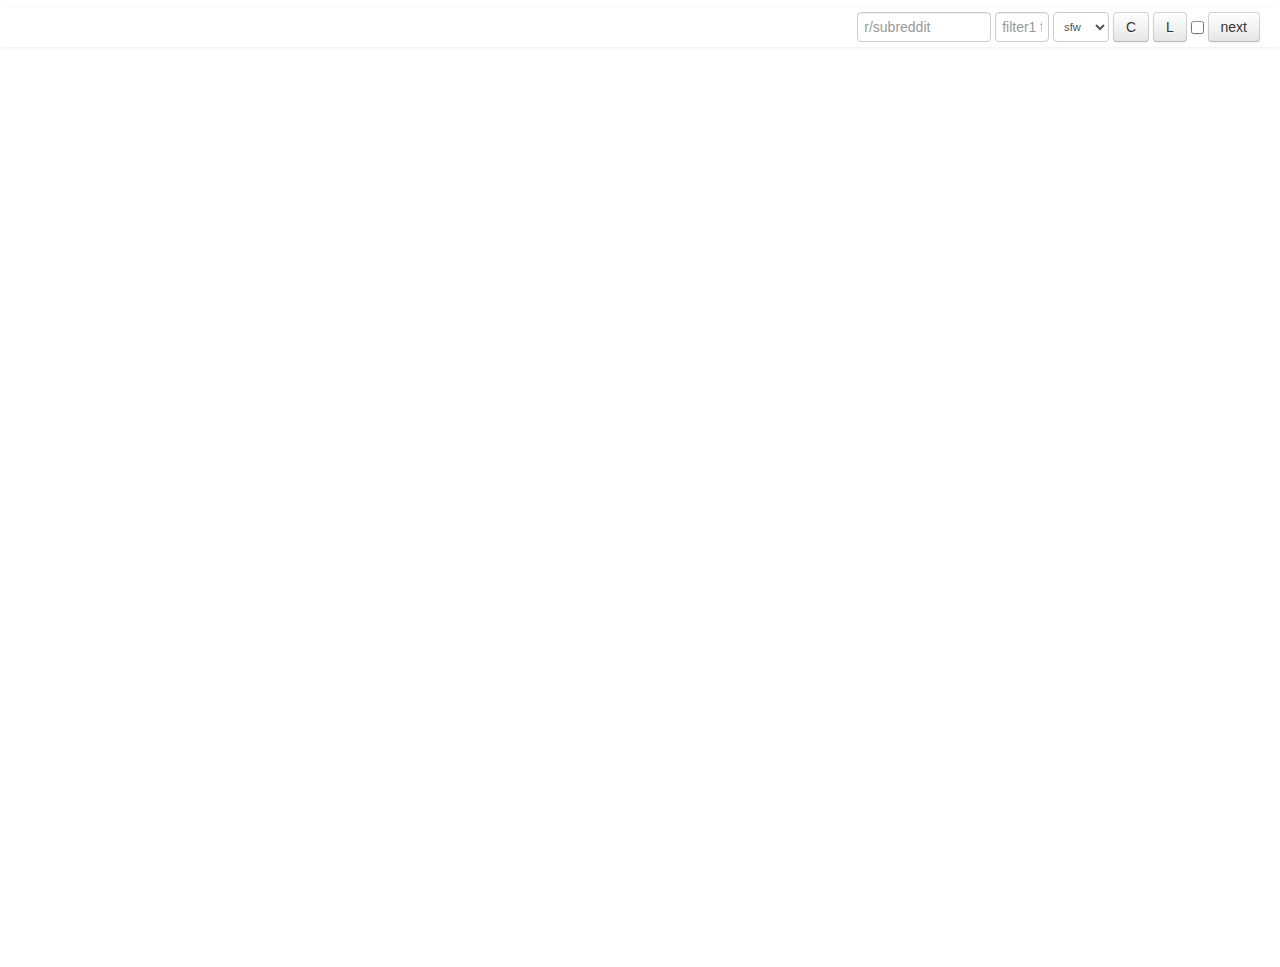
==== index.html @ 8e9fd59b "INIT" ====
<!doctype html>
<!--[if lt IE 7]>      <html class="no-js lt-ie9 lt-ie8 lt-ie7"> <![endif]-->
<!--[if IE 7]>         <html class="no-js lt-ie9 lt-ie8"> <![endif]-->
<!--[if IE 8]>         <html class="no-js lt-ie9"> <![endif]-->
<!--[if gt IE 8]><!--> <html class="no-js"> <!--<![endif]-->
  <head>
    <meta charset="utf-8">
    <meta http-equiv="X-UA-Compatible" content="IE=edge,chrome=1">
    <title></title>
    <meta name="description" content="">
    <meta name="viewport" content="width=device-width">
    <!-- Place favicon.ico and apple-touch-icon.png in the root directory -->
	
<!-- build:css styles/main.css -->
    <link rel="stylesheet" href="styles/main.css">
    <!-- endbuild -->
	 </head>
	 <body ng-app="redditApp" ng-csp="" onkeyup="if (event.keyCode==39)document.getElementById('next-button').click()" >
    <!--[if lt IE 7]>
      <p class="chromeframe">You are using an outdated browser. <a href="http://browsehappy.com/">Upgrade your browser today</a> or <a href="http://www.google.com/chromeframe/?redirect=true">install Google Chrome Frame</a> to better experience this site.</p>
    <![endif]-->

    <!--[if lt IE 9]>
      <script src="components/es5-shim/es5-shim.js"></script>
      <script src="components/json3/lib/json3.min.js"></script>
    <![endif]-->

    <!-- Add your site or application content here -->
	 <div class="container" ng-view></div>
    <script src="components/angular/angular.js"></script>
    <script src="components/angular-resource/angular-resource.js"></script>
    <script src="components/angular-cookies/angular-cookies.js"></script>
    <script src="components/angular-sanitize/angular-sanitize.js"></script>
    <!-- build:js scripts/scripts.js -->
    <script src="scripts/app.js"></script>
    <script src="scripts/controllers/main.js"></script>
    <script src="scripts/controllers/comments.js?3"></script>
    <!-- endbuild -->
    <script src="components/angular/localFactory.js"></script>

</body>
</html>
---- styles/main.css ----
/*
 * Bootstrap v2.2.2
 *
 * Copyright 2012 Twitter, Inc
 * Licensed under the Apache License v2.0
 * http://www.apache.org/licenses/LICENSE-2.0
 *
 * Designed and built with all the love in the world @twitter by @mdo and @fat.
 */
@media -sass-debug-info{filename{font-family:file\:\/\/\/Users\/dun\/Node\/reddit\/app\/styles\/compass_twitter_bootstrap\/_reset\.scss}line{font-family:\0000319}}
article,
aside,
details,
figcaption,
figure,
footer,
header,
hgroup,
nav,
section {
  display: block;
}

@media -sass-debug-info{filename{font-family:file\:\/\/\/Users\/dun\/Node\/reddit\/app\/styles\/compass_twitter_bootstrap\/_reset\.scss}line{font-family:\0000328}}
audio,
canvas,
video {
  display: inline-block;
  *display: inline;
  *zoom: 1;
}

@media -sass-debug-info{filename{font-family:file\:\/\/\/Users\/dun\/Node\/reddit\/app\/styles\/compass_twitter_bootstrap\/_reset\.scss}line{font-family:\0000337}}
audio:not([controls]) {
  display: none;
}

@media -sass-debug-info{filename{font-family:file\:\/\/\/Users\/dun\/Node\/reddit\/app\/styles\/compass_twitter_bootstrap\/_reset\.scss}line{font-family:\0000344}}
html {
  font-size: 100%;
  -webkit-text-size-adjust: 100%;
  -ms-text-size-adjust: 100%;
}

@media -sass-debug-info{filename{font-family:file\:\/\/\/Users\/dun\/Node\/reddit\/app\/styles\/compass_twitter_bootstrap\/_reset\.scss}line{font-family:\0000350}}
a:focus {
  outline: thin dotted #333;
  outline: 5px auto -webkit-focus-ring-color;
  outline-offset: -2px;
}

@media -sass-debug-info{filename{font-family:file\:\/\/\/Users\/dun\/Node\/reddit\/app\/styles\/compass_twitter_bootstrap\/_reset\.scss}line{font-family:\0000355}}
a:hover,
a:active {
  outline: 0;
}

@media -sass-debug-info{filename{font-family:file\:\/\/\/Users\/dun\/Node\/reddit\/app\/styles\/compass_twitter_bootstrap\/_reset\.scss}line{font-family:\0000363}}
sub,
sup {
  position: relative;
  font-size: 75%;
  line-height: 0;
  vertical-align: baseline;
}

@media -sass-debug-info{filename{font-family:file\:\/\/\/Users\/dun\/Node\/reddit\/app\/styles\/compass_twitter_bootstrap\/_reset\.scss}line{font-family:\0000369}}
sup {
  top: -0.5em;
}

@media -sass-debug-info{filename{font-family:file\:\/\/\/Users\/dun\/Node\/reddit\/app\/styles\/compass_twitter_bootstrap\/_reset\.scss}line{font-family:\0000372}}
sub {
  bottom: -0.25em;
}

@media -sass-debug-info{filename{font-family:file\:\/\/\/Users\/dun\/Node\/reddit\/app\/styles\/compass_twitter_bootstrap\/_reset\.scss}line{font-family:\0000379}}
img {
  /* Responsive images (ensure images don't scale beyond their parents) */
  max-width: 100%;
  /* Part 1: Set a maxium relative to the parent */
  width: auto\9;
  /* IE7-8 need help adjusting responsive images */
  height: auto;
  /* Part 2: Scale the height according to the width, otherwise you get stretching */
  vertical-align: middle;
  border: 0;
  -ms-interpolation-mode: bicubic;
}

@media -sass-debug-info{filename{font-family:file\:\/\/\/Users\/dun\/Node\/reddit\/app\/styles\/compass_twitter_bootstrap\/_reset\.scss}line{font-family:\0000392}}
#map_canvas img,
.google-maps img {
  max-width: none;
}

@media -sass-debug-info{filename{font-family:file\:\/\/\/Users\/dun\/Node\/reddit\/app\/styles\/compass_twitter_bootstrap\/_reset\.scss}line{font-family:\00003103}}
button,
input,
select,
textarea {
  margin: 0;
  font-size: 100%;
  vertical-align: middle;
}

@media -sass-debug-info{filename{font-family:file\:\/\/\/Users\/dun\/Node\/reddit\/app\/styles\/compass_twitter_bootstrap\/_reset\.scss}line{font-family:\00003109}}
button,
input {
  *overflow: visible;
  line-height: normal;
}

@media -sass-debug-info{filename{font-family:file\:\/\/\/Users\/dun\/Node\/reddit\/app\/styles\/compass_twitter_bootstrap\/_reset\.scss}line{font-family:\00003114}}
button::-moz-focus-inner,
input::-moz-focus-inner {
  padding: 0;
  border: 0;
}

@media -sass-debug-info{filename{font-family:file\:\/\/\/Users\/dun\/Node\/reddit\/app\/styles\/compass_twitter_bootstrap\/_reset\.scss}line{font-family:\00003121}}
button,
html input[type="button"],
input[type="reset"],
input[type="submit"] {
  -webkit-appearance: button;
  cursor: pointer;
}

@media -sass-debug-info{filename{font-family:file\:\/\/\/Users\/dun\/Node\/reddit\/app\/styles\/compass_twitter_bootstrap\/_reset\.scss}line{font-family:\00003132}}
label,
select,
button,
input[type="button"],
input[type="reset"],
input[type="submit"],
input[type="radio"],
input[type="checkbox"] {
  cursor: pointer;
}

@media -sass-debug-info{filename{font-family:file\:\/\/\/Users\/dun\/Node\/reddit\/app\/styles\/compass_twitter_bootstrap\/_reset\.scss}line{font-family:\00003135}}
input[type="search"] {
  -webkit-box-sizing: content-box;
  -moz-box-sizing: content-box;
  box-sizing: content-box;
  -webkit-appearance: textfield;
}

@media -sass-debug-info{filename{font-family:file\:\/\/\/Users\/dun\/Node\/reddit\/app\/styles\/compass_twitter_bootstrap\/_reset\.scss}line{font-family:\00003140}}
input[type="search"]::-webkit-search-decoration,
input[type="search"]::-webkit-search-cancel-button {
  -webkit-appearance: none;
}

@media -sass-debug-info{filename{font-family:file\:\/\/\/Users\/dun\/Node\/reddit\/app\/styles\/compass_twitter_bootstrap\/_reset\.scss}line{font-family:\00003143}}
textarea {
  overflow: auto;
  vertical-align: top;
}

@media print {
@media -sass-debug-info{filename{font-family:file\:\/\/\/Users\/dun\/Node\/reddit\/app\/styles\/compass_twitter_bootstrap\/_reset\.scss}line{font-family:\00003155}}
  * {
    text-shadow: none !important;
    color: #000 !important;
    background: transparent !important;
    box-shadow: none !important;
  }

@media -sass-debug-info{filename{font-family:file\:\/\/\/Users\/dun\/Node\/reddit\/app\/styles\/compass_twitter_bootstrap\/_reset\.scss}line{font-family:\00003163}}
  a,
  a:visited {
    text-decoration: underline;
  }

@media -sass-debug-info{filename{font-family:file\:\/\/\/Users\/dun\/Node\/reddit\/app\/styles\/compass_twitter_bootstrap\/_reset\.scss}line{font-family:\00003167}}
  a[href]:after {
    content: " (" attr(href) ")";
  }

@media -sass-debug-info{filename{font-family:file\:\/\/\/Users\/dun\/Node\/reddit\/app\/styles\/compass_twitter_bootstrap\/_reset\.scss}line{font-family:\00003171}}
  abbr[title]:after {
    content: " (" attr(title) ")";
  }

@media -sass-debug-info{filename{font-family:file\:\/\/\/Users\/dun\/Node\/reddit\/app\/styles\/compass_twitter_bootstrap\/_reset\.scss}line{font-family:\00003178}}
  .ir a:after,
  a[href^="javascript:"]:after,
  a[href^="#"]:after {
    content: "";
  }

@media -sass-debug-info{filename{font-family:file\:\/\/\/Users\/dun\/Node\/reddit\/app\/styles\/compass_twitter_bootstrap\/_reset\.scss}line{font-family:\00003183}}
  pre,
  blockquote {
    border: 1px solid #999;
    page-break-inside: avoid;
  }

@media -sass-debug-info{filename{font-family:file\:\/\/\/Users\/dun\/Node\/reddit\/app\/styles\/compass_twitter_bootstrap\/_reset\.scss}line{font-family:\00003188}}
  thead {
    display: table-header-group;
  }

@media -sass-debug-info{filename{font-family:file\:\/\/\/Users\/dun\/Node\/reddit\/app\/styles\/compass_twitter_bootstrap\/_reset\.scss}line{font-family:\00003193}}
  tr,
  img {
    page-break-inside: avoid;
  }

@media -sass-debug-info{filename{font-family:file\:\/\/\/Users\/dun\/Node\/reddit\/app\/styles\/compass_twitter_bootstrap\/_reset\.scss}line{font-family:\00003197}}
  img {
    max-width: 100% !important;
  }

  @page {
    margin: 0.5cm;
}

@media -sass-debug-info{filename{font-family:file\:\/\/\/Users\/dun\/Node\/reddit\/app\/styles\/compass_twitter_bootstrap\/_reset\.scss}line{font-family:\00003207}}
  p,
  h2,
  h3 {
    orphans: 3;
    widows: 3;
  }

@media -sass-debug-info{filename{font-family:file\:\/\/\/Users\/dun\/Node\/reddit\/app\/styles\/compass_twitter_bootstrap\/_reset\.scss}line{font-family:\00003213}}
  h2,
  h3 {
    page-break-after: avoid;
  }
}
@media -sass-debug-info{filename{font-family:file\:\/\/\/Users\/dun\/Node\/reddit\/app\/styles\/compass_twitter_bootstrap\/_scaffolding\.scss}line{font-family:\000039}}
body {
  margin: 0;
  font-family: "Helvetica Neue", Helvetica, Arial, sans-serif;
  font-size: 14px;
  line-height: 20px;
  color: #333333;
  background-color: white;
}

@media -sass-debug-info{filename{font-family:file\:\/\/\/Users\/dun\/Node\/reddit\/app\/styles\/compass_twitter_bootstrap\/_scaffolding\.scss}line{font-family:\0000322}}
a {
  color: #0088cc;
  text-decoration: none;
}

@media -sass-debug-info{filename{font-family:file\:\/\/\/Users\/dun\/Node\/reddit\/app\/styles\/compass_twitter_bootstrap\/_scaffolding\.scss}line{font-family:\0000326}}
a:hover {
  color: #005580;
  text-decoration: underline;
}

@media -sass-debug-info{filename{font-family:file\:\/\/\/Users\/dun\/Node\/reddit\/app\/styles\/compass_twitter_bootstrap\/_scaffolding\.scss}line{font-family:\0000336}}
.img-rounded {
  -webkit-border-radius: 6px;
  -moz-border-radius: 6px;
  border-radius: 6px;
}

@media -sass-debug-info{filename{font-family:file\:\/\/\/Users\/dun\/Node\/reddit\/app\/styles\/compass_twitter_bootstrap\/_scaffolding\.scss}line{font-family:\0000341}}
.img-polaroid {
  padding: 4px;
  background-color: #fff;
  border: 1px solid #ccc;
  border: 1px solid rgba(0, 0, 0, 0.2);
  -webkit-box-shadow: 0 1px 3px rgba(0, 0, 0, 0.1);
  -moz-box-shadow: 0 1px 3px rgba(0, 0, 0, 0.1);
  box-shadow: 0 1px 3px rgba(0, 0, 0, 0.1);
}

@media -sass-debug-info{filename{font-family:file\:\/\/\/Users\/dun\/Node\/reddit\/app\/styles\/compass_twitter_bootstrap\/_scaffolding\.scss}line{font-family:\0000350}}
.img-circle {
  -webkit-border-radius: 500px;
  -moz-border-radius: 500px;
  border-radius: 500px;
}

html, body, .container, #main .row {
	height:100%;
}
@media -sass-debug-info{filename{font-family:file\:\/\/\/Users\/dun\/Node\/reddit\/app\/styles\/compass_twitter_bootstrap\/_mixins\.scss}line{font-family:\00003552}}
.row {

  margin-left: -20px;
  *zoom: 1;
}
@media -sass-debug-info{filename{font-family:file\:\/\/\/Users\/dun\/Node\/reddit\/app\/styles\/compass_twitter_bootstrap\/_mixins\.scss}line{font-family:\0000315}}
.row:before, .row:after {
  display: table;
  content: "";
  line-height: 0;
}
@media -sass-debug-info{filename{font-family:file\:\/\/\/Users\/dun\/Node\/reddit\/app\/styles\/compass_twitter_bootstrap\/_mixins\.scss}line{font-family:\0000322}}
.row:after {
  clear: both;
}

@media -sass-debug-info{filename{font-family:file\:\/\/\/Users\/dun\/Node\/reddit\/app\/styles\/compass_twitter_bootstrap\/_mixins\.scss}line{font-family:\00003557}}
[class*="span"] {
  float: left;
  margin-left: 20px;
}

@media -sass-debug-info{filename{font-family:file\:\/\/\/Users\/dun\/Node\/reddit\/app\/styles\/compass_twitter_bootstrap\/_mixins\.scss}line{font-family:\00003566}}
.container,
.navbar-static-top .container,
.navbar-fixed-top .container,
.navbar-fixed-bottom .container {
  width: 940px;
}

@media -sass-debug-info{filename{font-family:file\:\/\/\/Users\/dun\/Node\/reddit\/app\/styles\/compass_twitter_bootstrap\/_mixins\.scss}line{font-family:\00003573}}
.span12 {
  width: 940px;
}

@media -sass-debug-info{filename{font-family:file\:\/\/\/Users\/dun\/Node\/reddit\/app\/styles\/compass_twitter_bootstrap\/_mixins\.scss}line{font-family:\00003573}}
.span11 {
  width: 860px;
}

@media -sass-debug-info{filename{font-family:file\:\/\/\/Users\/dun\/Node\/reddit\/app\/styles\/compass_twitter_bootstrap\/_mixins\.scss}line{font-family:\00003573}}
.span10 {
  width: 780px;
}

@media -sass-debug-info{filename{font-family:file\:\/\/\/Users\/dun\/Node\/reddit\/app\/styles\/compass_twitter_bootstrap\/_mixins\.scss}line{font-family:\00003573}}
.span9 {
  width: 700px;
}

@media -sass-debug-info{filename{font-family:file\:\/\/\/Users\/dun\/Node\/reddit\/app\/styles\/compass_twitter_bootstrap\/_mixins\.scss}line{font-family:\00003573}}
.span8 {
  width: 620px;
}

@media -sass-debug-info{filename{font-family:file\:\/\/\/Users\/dun\/Node\/reddit\/app\/styles\/compass_twitter_bootstrap\/_mixins\.scss}line{font-family:\00003573}}
.span7 {
  width: 540px;
}

@media -sass-debug-info{filename{font-family:file\:\/\/\/Users\/dun\/Node\/reddit\/app\/styles\/compass_twitter_bootstrap\/_mixins\.scss}line{font-family:\00003573}}
.span6 {
  width: 460px;
}

@media -sass-debug-info{filename{font-family:file\:\/\/\/Users\/dun\/Node\/reddit\/app\/styles\/compass_twitter_bootstrap\/_mixins\.scss}line{font-family:\00003573}}
.span5 {
  width: 380px;
}

@media -sass-debug-info{filename{font-family:file\:\/\/\/Users\/dun\/Node\/reddit\/app\/styles\/compass_twitter_bootstrap\/_mixins\.scss}line{font-family:\00003573}}
.span4 {
  width: 300px;
}

@media -sass-debug-info{filename{font-family:file\:\/\/\/Users\/dun\/Node\/reddit\/app\/styles\/compass_twitter_bootstrap\/_mixins\.scss}line{font-family:\00003573}}
.span3 {
  width: 220px;
}

@media -sass-debug-info{filename{font-family:file\:\/\/\/Users\/dun\/Node\/reddit\/app\/styles\/compass_twitter_bootstrap\/_mixins\.scss}line{font-family:\00003573}}
.span2 {
  width: 140px;
}

@media -sass-debug-info{filename{font-family:file\:\/\/\/Users\/dun\/Node\/reddit\/app\/styles\/compass_twitter_bootstrap\/_mixins\.scss}line{font-family:\00003573}}
.span1 {
  width: 60px;
}

@media -sass-debug-info{filename{font-family:file\:\/\/\/Users\/dun\/Node\/reddit\/app\/styles\/compass_twitter_bootstrap\/_mixins\.scss}line{font-family:\00003579}}
.offset12 {
  margin-left: 980px;
}

@media -sass-debug-info{filename{font-family:file\:\/\/\/Users\/dun\/Node\/reddit\/app\/styles\/compass_twitter_bootstrap\/_mixins\.scss}line{font-family:\00003579}}
.offset11 {
  margin-left: 900px;
}

@media -sass-debug-info{filename{font-family:file\:\/\/\/Users\/dun\/Node\/reddit\/app\/styles\/compass_twitter_bootstrap\/_mixins\.scss}line{font-family:\00003579}}
.offset10 {
  margin-left: 820px;
}

@media -sass-debug-info{filename{font-family:file\:\/\/\/Users\/dun\/Node\/reddit\/app\/styles\/compass_twitter_bootstrap\/_mixins\.scss}line{font-family:\00003579}}
.offset9 {
  margin-left: 740px;
}

@media -sass-debug-info{filename{font-family:file\:\/\/\/Users\/dun\/Node\/reddit\/app\/styles\/compass_twitter_bootstrap\/_mixins\.scss}line{font-family:\00003579}}
.offset8 {
  margin-left: 660px;
}

@media -sass-debug-info{filename{font-family:file\:\/\/\/Users\/dun\/Node\/reddit\/app\/styles\/compass_twitter_bootstrap\/_mixins\.scss}line{font-family:\00003579}}
.offset7 {
  margin-left: 580px;
}

@media -sass-debug-info{filename{font-family:file\:\/\/\/Users\/dun\/Node\/reddit\/app\/styles\/compass_twitter_bootstrap\/_mixins\.scss}line{font-family:\00003579}}
.offset6 {
  margin-left: 500px;
}

@media -sass-debug-info{filename{font-family:file\:\/\/\/Users\/dun\/Node\/reddit\/app\/styles\/compass_twitter_bootstrap\/_mixins\.scss}line{font-family:\00003579}}
.offset5 {
  margin-left: 420px;
}

@media -sass-debug-info{filename{font-family:file\:\/\/\/Users\/dun\/Node\/reddit\/app\/styles\/compass_twitter_bootstrap\/_mixins\.scss}line{font-family:\00003579}}
.offset4 {
  margin-left: 340px;
}

@media -sass-debug-info{filename{font-family:file\:\/\/\/Users\/dun\/Node\/reddit\/app\/styles\/compass_twitter_bootstrap\/_mixins\.scss}line{font-family:\00003579}}
.offset3 {
  margin-left: 260px;
}

@media -sass-debug-info{filename{font-family:file\:\/\/\/Users\/dun\/Node\/reddit\/app\/styles\/compass_twitter_bootstrap\/_mixins\.scss}line{font-family:\00003579}}
.offset2 {
  margin-left: 180px;
}

@media -sass-debug-info{filename{font-family:file\:\/\/\/Users\/dun\/Node\/reddit\/app\/styles\/compass_twitter_bootstrap\/_mixins\.scss}line{font-family:\00003579}}
.offset1 {
  margin-left: 100px;
}

@media -sass-debug-info{filename{font-family:file\:\/\/\/Users\/dun\/Node\/reddit\/app\/styles\/compass_twitter_bootstrap\/_mixins\.scss}line{font-family:\00003600}}
.row-fluid {
  width: 100%;
  *zoom: 1;
}
@media -sass-debug-info{filename{font-family:file\:\/\/\/Users\/dun\/Node\/reddit\/app\/styles\/compass_twitter_bootstrap\/_mixins\.scss}line{font-family:\0000315}}
.row-fluid:before, .row-fluid:after {
  display: table;
  content: "";
  line-height: 0;
}
@media -sass-debug-info{filename{font-family:file\:\/\/\/Users\/dun\/Node\/reddit\/app\/styles\/compass_twitter_bootstrap\/_mixins\.scss}line{font-family:\0000322}}
.row-fluid:after {
  clear: both;
}
@media -sass-debug-info{filename{font-family:file\:\/\/\/Users\/dun\/Node\/reddit\/app\/styles\/compass_twitter_bootstrap\/_mixins\.scss}line{font-family:\00003603}}
.row-fluid [class*="span"] {
  display: block;
  width: 100%;
  min-height: 30px;
  -webkit-box-sizing: border-box;
  -moz-box-sizing: border-box;
  box-sizing: border-box;
  float: left;
  margin-left: 2.12766%;
  *margin-left: 2.07447%;
}
@media -sass-debug-info{filename{font-family:file\:\/\/\/Users\/dun\/Node\/reddit\/app\/styles\/compass_twitter_bootstrap\/_mixins\.scss}line{font-family:\00003609}}
.row-fluid [class*="span"]:first-child {
  margin-left: 0;
}
@media -sass-debug-info{filename{font-family:file\:\/\/\/Users\/dun\/Node\/reddit\/app\/styles\/compass_twitter_bootstrap\/_mixins\.scss}line{font-family:\00003616}}
.row-fluid .span12 {
  width: 100%;
  *width: 99.94681%;
}
@media -sass-debug-info{filename{font-family:file\:\/\/\/Users\/dun\/Node\/reddit\/app\/styles\/compass_twitter_bootstrap\/_mixins\.scss}line{font-family:\00003619}}
.row-fluid .offset12 {
  margin-left: 104.25532%;
  *margin-left: 104.14894%;
}
@media -sass-debug-info{filename{font-family:file\:\/\/\/Users\/dun\/Node\/reddit\/app\/styles\/compass_twitter_bootstrap\/_mixins\.scss}line{font-family:\00003622}}
.row-fluid .offset12:first-child {
  margin-left: 102.12766%;
  *margin-left: 102.02128%;
}
@media -sass-debug-info{filename{font-family:file\:\/\/\/Users\/dun\/Node\/reddit\/app\/styles\/compass_twitter_bootstrap\/_mixins\.scss}line{font-family:\00003616}}
.row-fluid .span11 {
  width: 91.48936%;
  *width: 91.43617%;
}
@media -sass-debug-info{filename{font-family:file\:\/\/\/Users\/dun\/Node\/reddit\/app\/styles\/compass_twitter_bootstrap\/_mixins\.scss}line{font-family:\00003619}}
.row-fluid .offset11 {
  margin-left: 95.74468%;
  *margin-left: 95.6383%;
}
@media -sass-debug-info{filename{font-family:file\:\/\/\/Users\/dun\/Node\/reddit\/app\/styles\/compass_twitter_bootstrap\/_mixins\.scss}line{font-family:\00003622}}
.row-fluid .offset11:first-child {
  margin-left: 93.61702%;
  *margin-left: 93.51064%;
}
@media -sass-debug-info{filename{font-family:file\:\/\/\/Users\/dun\/Node\/reddit\/app\/styles\/compass_twitter_bootstrap\/_mixins\.scss}line{font-family:\00003616}}
.row-fluid .span10 {
  width: 82.97872%;
  *width: 82.92553%;
}
@media -sass-debug-info{filename{font-family:file\:\/\/\/Users\/dun\/Node\/reddit\/app\/styles\/compass_twitter_bootstrap\/_mixins\.scss}line{font-family:\00003619}}
.row-fluid .offset10 {
  margin-left: 87.23404%;
  *margin-left: 87.12766%;
}
@media -sass-debug-info{filename{font-family:file\:\/\/\/Users\/dun\/Node\/reddit\/app\/styles\/compass_twitter_bootstrap\/_mixins\.scss}line{font-family:\00003622}}
.row-fluid .offset10:first-child {
  margin-left: 85.10638%;
  *margin-left: 85.0%;
}
@media -sass-debug-info{filename{font-family:file\:\/\/\/Users\/dun\/Node\/reddit\/app\/styles\/compass_twitter_bootstrap\/_mixins\.scss}line{font-family:\00003616}}
.row-fluid .span9 {
  width: 74.46809%;
  *width: 74.41489%;
}
@media -sass-debug-info{filename{font-family:file\:\/\/\/Users\/dun\/Node\/reddit\/app\/styles\/compass_twitter_bootstrap\/_mixins\.scss}line{font-family:\00003619}}
.row-fluid .offset9 {
  margin-left: 78.7234%;
  *margin-left: 78.61702%;
}
@media -sass-debug-info{filename{font-family:file\:\/\/\/Users\/dun\/Node\/reddit\/app\/styles\/compass_twitter_bootstrap\/_mixins\.scss}line{font-family:\00003622}}
.row-fluid .offset9:first-child {
  margin-left: 76.59574%;
  *margin-left: 76.48936%;
}
@media -sass-debug-info{filename{font-family:file\:\/\/\/Users\/dun\/Node\/reddit\/app\/styles\/compass_twitter_bootstrap\/_mixins\.scss}line{font-family:\00003616}}
.row-fluid .span8 {
  width: 65.95745%;
  *width: 65.90426%;
}
@media -sass-debug-info{filename{font-family:file\:\/\/\/Users\/dun\/Node\/reddit\/app\/styles\/compass_twitter_bootstrap\/_mixins\.scss}line{font-family:\00003619}}
.row-fluid .offset8 {
  margin-left: 70.21277%;
  *margin-left: 70.10638%;
}
@media -sass-debug-info{filename{font-family:file\:\/\/\/Users\/dun\/Node\/reddit\/app\/styles\/compass_twitter_bootstrap\/_mixins\.scss}line{font-family:\00003622}}
.row-fluid .offset8:first-child {
  margin-left: 68.08511%;
  *margin-left: 67.97872%;
}
@media -sass-debug-info{filename{font-family:file\:\/\/\/Users\/dun\/Node\/reddit\/app\/styles\/compass_twitter_bootstrap\/_mixins\.scss}line{font-family:\00003616}}
.row-fluid .span7 {
  width: 57.44681%;
  *width: 57.39362%;
}
@media -sass-debug-info{filename{font-family:file\:\/\/\/Users\/dun\/Node\/reddit\/app\/styles\/compass_twitter_bootstrap\/_mixins\.scss}line{font-family:\00003619}}
.row-fluid .offset7 {
  margin-left: 61.70213%;
  *margin-left: 61.59574%;
}
@media -sass-debug-info{filename{font-family:file\:\/\/\/Users\/dun\/Node\/reddit\/app\/styles\/compass_twitter_bootstrap\/_mixins\.scss}line{font-family:\00003622}}
.row-fluid .offset7:first-child {
  margin-left: 59.57447%;
  *margin-left: 59.46809%;
}
@media -sass-debug-info{filename{font-family:file\:\/\/\/Users\/dun\/Node\/reddit\/app\/styles\/compass_twitter_bootstrap\/_mixins\.scss}line{font-family:\00003616}}
.row-fluid .span6 {
  width: 48.93617%;
  *width: 48.88298%;
}
@media -sass-debug-info{filename{font-family:file\:\/\/\/Users\/dun\/Node\/reddit\/app\/styles\/compass_twitter_bootstrap\/_mixins\.scss}line{font-family:\00003619}}
.row-fluid .offset6 {
  margin-left: 53.19149%;
  *margin-left: 53.08511%;
}
@media -sass-debug-info{filename{font-family:file\:\/\/\/Users\/dun\/Node\/reddit\/app\/styles\/compass_twitter_bootstrap\/_mixins\.scss}line{font-family:\00003622}}
.row-fluid .offset6:first-child {
  margin-left: 51.06383%;
  *margin-left: 50.95745%;
}
@media -sass-debug-info{filename{font-family:file\:\/\/\/Users\/dun\/Node\/reddit\/app\/styles\/compass_twitter_bootstrap\/_mixins\.scss}line{font-family:\00003616}}
.row-fluid .span5 {
  width: 40.42553%;
  *width: 40.37234%;
}
@media -sass-debug-info{filename{font-family:file\:\/\/\/Users\/dun\/Node\/reddit\/app\/styles\/compass_twitter_bootstrap\/_mixins\.scss}line{font-family:\00003619}}
.row-fluid .offset5 {
  margin-left: 44.68085%;
  *margin-left: 44.57447%;
}
@media -sass-debug-info{filename{font-family:file\:\/\/\/Users\/dun\/Node\/reddit\/app\/styles\/compass_twitter_bootstrap\/_mixins\.scss}line{font-family:\00003622}}
.row-fluid .offset5:first-child {
  margin-left: 42.55319%;
  *margin-left: 42.44681%;
}
@media -sass-debug-info{filename{font-family:file\:\/\/\/Users\/dun\/Node\/reddit\/app\/styles\/compass_twitter_bootstrap\/_mixins\.scss}line{font-family:\00003616}}
.row-fluid .span4 {
  width: 31.91489%;
  *width: 31.8617%;
}
@media -sass-debug-info{filename{font-family:file\:\/\/\/Users\/dun\/Node\/reddit\/app\/styles\/compass_twitter_bootstrap\/_mixins\.scss}line{font-family:\00003619}}
.row-fluid .offset4 {
  margin-left: 36.17021%;
  *margin-left: 36.06383%;
}
@media -sass-debug-info{filename{font-family:file\:\/\/\/Users\/dun\/Node\/reddit\/app\/styles\/compass_twitter_bootstrap\/_mixins\.scss}line{font-family:\00003622}}
.row-fluid .offset4:first-child {
  margin-left: 34.04255%;
  *margin-left: 33.93617%;
}
@media -sass-debug-info{filename{font-family:file\:\/\/\/Users\/dun\/Node\/reddit\/app\/styles\/compass_twitter_bootstrap\/_mixins\.scss}line{font-family:\00003616}}
.row-fluid .span3 {
  width: 23.40426%;
  *width: 23.35106%;
}
@media -sass-debug-info{filename{font-family:file\:\/\/\/Users\/dun\/Node\/reddit\/app\/styles\/compass_twitter_bootstrap\/_mixins\.scss}line{font-family:\00003619}}
.row-fluid .offset3 {
  margin-left: 27.65957%;
  *margin-left: 27.55319%;
}
@media -sass-debug-info{filename{font-family:file\:\/\/\/Users\/dun\/Node\/reddit\/app\/styles\/compass_twitter_bootstrap\/_mixins\.scss}line{font-family:\00003622}}
.row-fluid .offset3:first-child {
  margin-left: 25.53191%;
  *margin-left: 25.42553%;
}
@media -sass-debug-info{filename{font-family:file\:\/\/\/Users\/dun\/Node\/reddit\/app\/styles\/compass_twitter_bootstrap\/_mixins\.scss}line{font-family:\00003616}}
.row-fluid .span2 {
  width: 14.89362%;
  *width: 14.84043%;
}
@media -sass-debug-info{filename{font-family:file\:\/\/\/Users\/dun\/Node\/reddit\/app\/styles\/compass_twitter_bootstrap\/_mixins\.scss}line{font-family:\00003619}}
.row-fluid .offset2 {
  margin-left: 19.14894%;
  *margin-left: 19.04255%;
}
@media -sass-debug-info{filename{font-family:file\:\/\/\/Users\/dun\/Node\/reddit\/app\/styles\/compass_twitter_bootstrap\/_mixins\.scss}line{font-family:\00003622}}
.row-fluid .offset2:first-child {
  margin-left: 17.02128%;
  *margin-left: 16.91489%;
}
@media -sass-debug-info{filename{font-family:file\:\/\/\/Users\/dun\/Node\/reddit\/app\/styles\/compass_twitter_bootstrap\/_mixins\.scss}line{font-family:\00003616}}
.row-fluid .span1 {
  width: 6.38298%;
  *width: 6.32979%;
}
@media -sass-debug-info{filename{font-family:file\:\/\/\/Users\/dun\/Node\/reddit\/app\/styles\/compass_twitter_bootstrap\/_mixins\.scss}line{font-family:\00003619}}
.row-fluid .offset1 {
  margin-left: 10.6383%;
  *margin-left: 10.53191%;
}
@media -sass-debug-info{filename{font-family:file\:\/\/\/Users\/dun\/Node\/reddit\/app\/styles\/compass_twitter_bootstrap\/_mixins\.scss}line{font-family:\00003622}}
.row-fluid .offset1:first-child {
  margin-left: 8.51064%;
  *margin-left: 8.40426%;
}

@media -sass-debug-info{filename{font-family:file\:\/\/\/Users\/dun\/Node\/reddit\/app\/styles\/compass_twitter_bootstrap\/_grid\.scss}line{font-family:\0000314}}
[class*="span"].hide,
.row-fluid [class*="span"].hide {
  display: none;
}

@media -sass-debug-info{filename{font-family:file\:\/\/\/Users\/dun\/Node\/reddit\/app\/styles\/compass_twitter_bootstrap\/_grid\.scss}line{font-family:\0000319}}
[class*="span"].pull-right,
.row-fluid [class*="span"].pull-right {
  float: right;
}

@media -sass-debug-info{filename{font-family:file\:\/\/\/Users\/dun\/Node\/reddit\/app\/styles\/compass_twitter_bootstrap\/_layouts\.scss}line{font-family:\000037}}
.container {
  margin-right: auto;
  margin-left: auto;
  *zoom: 1;
}
@media -sass-debug-info{filename{font-family:file\:\/\/\/Users\/dun\/Node\/reddit\/app\/styles\/compass_twitter_bootstrap\/_mixins\.scss}line{font-family:\0000315}}
.container:before, .container:after {
  display: table;
  content: "";
  line-height: 0;
}
@media -sass-debug-info{filename{font-family:file\:\/\/\/Users\/dun\/Node\/reddit\/app\/styles\/compass_twitter_bootstrap\/_mixins\.scss}line{font-family:\0000322}}
.container:after {
  clear: both;
}

@media -sass-debug-info{filename{font-family:file\:\/\/\/Users\/dun\/Node\/reddit\/app\/styles\/compass_twitter_bootstrap\/_layouts\.scss}line{font-family:\0000312}}
.container-fluid {
  padding-right: 20px;
  padding-left: 20px;
  *zoom: 1;
}
@media -sass-debug-info{filename{font-family:file\:\/\/\/Users\/dun\/Node\/reddit\/app\/styles\/compass_twitter_bootstrap\/_mixins\.scss}line{font-family:\0000315}}
.container-fluid:before, .container-fluid:after {
  display: table;
  content: "";
  line-height: 0;
}
@media -sass-debug-info{filename{font-family:file\:\/\/\/Users\/dun\/Node\/reddit\/app\/styles\/compass_twitter_bootstrap\/_mixins\.scss}line{font-family:\0000322}}
.container-fluid:after {
  clear: both;
}

@media -sass-debug-info{filename{font-family:file\:\/\/\/Users\/dun\/Node\/reddit\/app\/styles\/compass_twitter_bootstrap\/_type\.scss}line{font-family:\000039}}
p {
  margin: 0 0 10px;
}

@media -sass-debug-info{filename{font-family:file\:\/\/\/Users\/dun\/Node\/reddit\/app\/styles\/compass_twitter_bootstrap\/_type\.scss}line{font-family:\0000312}}
.lead {
  margin-bottom: 20px;
  font-size: 21px;
  font-weight: 200;
  line-height: 30px;
}

@media -sass-debug-info{filename{font-family:file\:\/\/\/Users\/dun\/Node\/reddit\/app\/styles\/compass_twitter_bootstrap\/_type\.scss}line{font-family:\0000324}}
small {
  font-size: 85%;
}

@media -sass-debug-info{filename{font-family:file\:\/\/\/Users\/dun\/Node\/reddit\/app\/styles\/compass_twitter_bootstrap\/_type\.scss}line{font-family:\0000326}}
strong {
  font-weight: bold;
}

@media -sass-debug-info{filename{font-family:file\:\/\/\/Users\/dun\/Node\/reddit\/app\/styles\/compass_twitter_bootstrap\/_type\.scss}line{font-family:\0000327}}
em {
  font-style: italic;
}

@media -sass-debug-info{filename{font-family:file\:\/\/\/Users\/dun\/Node\/reddit\/app\/styles\/compass_twitter_bootstrap\/_type\.scss}line{font-family:\0000328}}
cite {
  font-style: normal;
}

@media -sass-debug-info{filename{font-family:file\:\/\/\/Users\/dun\/Node\/reddit\/app\/styles\/compass_twitter_bootstrap\/_type\.scss}line{font-family:\0000331}}
.muted {
  color: #999999;
}

@media -sass-debug-info{filename{font-family:file\:\/\/\/Users\/dun\/Node\/reddit\/app\/styles\/compass_twitter_bootstrap\/_type\.scss}line{font-family:\0000332}}
a.muted:hover {
  color: gray;
}

@media -sass-debug-info{filename{font-family:file\:\/\/\/Users\/dun\/Node\/reddit\/app\/styles\/compass_twitter_bootstrap\/_type\.scss}line{font-family:\0000334}}
.text-warning {
  color: #c09853;
}

@media -sass-debug-info{filename{font-family:file\:\/\/\/Users\/dun\/Node\/reddit\/app\/styles\/compass_twitter_bootstrap\/_type\.scss}line{font-family:\0000335}}
a.text-warning:hover {
  color: #a47e3c;
}

@media -sass-debug-info{filename{font-family:file\:\/\/\/Users\/dun\/Node\/reddit\/app\/styles\/compass_twitter_bootstrap\/_type\.scss}line{font-family:\0000337}}
.text-error {
  color: #b94a48;
}

@media -sass-debug-info{filename{font-family:file\:\/\/\/Users\/dun\/Node\/reddit\/app\/styles\/compass_twitter_bootstrap\/_type\.scss}line{font-family:\0000338}}
a.text-error:hover {
  color: #953b39;
}

@media -sass-debug-info{filename{font-family:file\:\/\/\/Users\/dun\/Node\/reddit\/app\/styles\/compass_twitter_bootstrap\/_type\.scss}line{font-family:\0000340}}
.text-info {
  color: #3a87ad;
}

@media -sass-debug-info{filename{font-family:file\:\/\/\/Users\/dun\/Node\/reddit\/app\/styles\/compass_twitter_bootstrap\/_type\.scss}line{font-family:\0000341}}
a.text-info:hover {
  color: #2d6987;
}

@media -sass-debug-info{filename{font-family:file\:\/\/\/Users\/dun\/Node\/reddit\/app\/styles\/compass_twitter_bootstrap\/_type\.scss}line{font-family:\0000343}}
.text-success {
  color: #468847;
}

@media -sass-debug-info{filename{font-family:file\:\/\/\/Users\/dun\/Node\/reddit\/app\/styles\/compass_twitter_bootstrap\/_type\.scss}line{font-family:\0000344}}
a.text-success:hover {
  color: #356635;
}

@media -sass-debug-info{filename{font-family:file\:\/\/\/Users\/dun\/Node\/reddit\/app\/styles\/compass_twitter_bootstrap\/_type\.scss}line{font-family:\0000350}}
h1, h2, h3, h4, h5, h6 {
  margin: 10px 0;
  font-family: inherit;
  font-weight: bold;
  line-height: 20px;
  color: inherit;
  text-rendering: optimizelegibility;
}
@media -sass-debug-info{filename{font-family:file\:\/\/\/Users\/dun\/Node\/reddit\/app\/styles\/compass_twitter_bootstrap\/_type\.scss}line{font-family:\0000357}}
h1 small, h2 small, h3 small, h4 small, h5 small, h6 small {
  font-weight: normal;
  line-height: 1;
  color: #999999;
}

@media -sass-debug-info{filename{font-family:file\:\/\/\/Users\/dun\/Node\/reddit\/app\/styles\/compass_twitter_bootstrap\/_type\.scss}line{font-family:\0000366}}
h1,
h2,
h3 {
  line-height: 40px;
}

@media -sass-debug-info{filename{font-family:file\:\/\/\/Users\/dun\/Node\/reddit\/app\/styles\/compass_twitter_bootstrap\/_type\.scss}line{font-family:\0000368}}
h1 {
  font-size: 38.5px;
}

@media -sass-debug-info{filename{font-family:file\:\/\/\/Users\/dun\/Node\/reddit\/app\/styles\/compass_twitter_bootstrap\/_type\.scss}line{font-family:\0000369}}
h2 {
  font-size: 31.5px;
}

@media -sass-debug-info{filename{font-family:file\:\/\/\/Users\/dun\/Node\/reddit\/app\/styles\/compass_twitter_bootstrap\/_type\.scss}line{font-family:\0000370}}
h3 {
  font-size: 24.5px;
}

@media -sass-debug-info{filename{font-family:file\:\/\/\/Users\/dun\/Node\/reddit\/app\/styles\/compass_twitter_bootstrap\/_type\.scss}line{font-family:\0000371}}
h4 {
  font-size: 17.5px;
}

@media -sass-debug-info{filename{font-family:file\:\/\/\/Users\/dun\/Node\/reddit\/app\/styles\/compass_twitter_bootstrap\/_type\.scss}line{font-family:\0000372}}
h5 {
  font-size: 14px;
}

@media -sass-debug-info{filename{font-family:file\:\/\/\/Users\/dun\/Node\/reddit\/app\/styles\/compass_twitter_bootstrap\/_type\.scss}line{font-family:\0000373}}
h6 {
  font-size: 11.9px;
}

@media -sass-debug-info{filename{font-family:file\:\/\/\/Users\/dun\/Node\/reddit\/app\/styles\/compass_twitter_bootstrap\/_type\.scss}line{font-family:\0000375}}
h1 small {
  font-size: 24.5px;
}

@media -sass-debug-info{filename{font-family:file\:\/\/\/Users\/dun\/Node\/reddit\/app\/styles\/compass_twitter_bootstrap\/_type\.scss}line{font-family:\0000376}}
h2 small {
  font-size: 17.5px;
}

@media -sass-debug-info{filename{font-family:file\:\/\/\/Users\/dun\/Node\/reddit\/app\/styles\/compass_twitter_bootstrap\/_type\.scss}line{font-family:\0000377}}
h3 small {
  font-size: 14px;
}

@media -sass-debug-info{filename{font-family:file\:\/\/\/Users\/dun\/Node\/reddit\/app\/styles\/compass_twitter_bootstrap\/_type\.scss}line{font-family:\0000378}}
h4 small {
  font-size: 14px;
}

@media -sass-debug-info{filename{font-family:file\:\/\/\/Users\/dun\/Node\/reddit\/app\/styles\/compass_twitter_bootstrap\/_type\.scss}line{font-family:\0000384}}
.page-header {
  padding-bottom: 9px;
  margin: 20px 0 30px;
  border-bottom: 1px solid #eeeeee;
}

@media -sass-debug-info{filename{font-family:file\:\/\/\/Users\/dun\/Node\/reddit\/app\/styles\/compass_twitter_bootstrap\/_type\.scss}line{font-family:\0000396}}
ul, ol {
  padding: 0;
  margin: 0 0 10px 25px;
}

@media -sass-debug-info{filename{font-family:file\:\/\/\/Users\/dun\/Node\/reddit\/app\/styles\/compass_twitter_bootstrap\/_type\.scss}line{font-family:\00003103}}
ul ul,
ul ol,
ol ol,
ol ul {
  margin-bottom: 0;
}

@media -sass-debug-info{filename{font-family:file\:\/\/\/Users\/dun\/Node\/reddit\/app\/styles\/compass_twitter_bootstrap\/_type\.scss}line{font-family:\00003106}}
li {
  line-height: 20px;
}

@media -sass-debug-info{filename{font-family:file\:\/\/\/Users\/dun\/Node\/reddit\/app\/styles\/compass_twitter_bootstrap\/_type\.scss}line{font-family:\00003112}}
ul.unstyled,
ol.unstyled {
  margin-left: 0;
  list-style: none;
}

@media -sass-debug-info{filename{font-family:file\:\/\/\/Users\/dun\/Node\/reddit\/app\/styles\/compass_twitter_bootstrap\/_type\.scss}line{font-family:\00003119}}
ul.inline,
ol.inline {
  margin-left: 0;
  list-style: none;
}
@media -sass-debug-info{filename{font-family:file\:\/\/\/Users\/dun\/Node\/reddit\/app\/styles\/compass_twitter_bootstrap\/_type\.scss}line{font-family:\00003122}}
ul.inline > li,
ol.inline > li {
  display: inline-block;
  padding-left: 5px;
  padding-right: 5px;
}

@media -sass-debug-info{filename{font-family:file\:\/\/\/Users\/dun\/Node\/reddit\/app\/styles\/compass_twitter_bootstrap\/_type\.scss}line{font-family:\00003130}}
dl {
  margin-bottom: 20px;
}

@media -sass-debug-info{filename{font-family:file\:\/\/\/Users\/dun\/Node\/reddit\/app\/styles\/compass_twitter_bootstrap\/_type\.scss}line{font-family:\00003134}}
dt,
dd {
  line-height: 20px;
}

@media -sass-debug-info{filename{font-family:file\:\/\/\/Users\/dun\/Node\/reddit\/app\/styles\/compass_twitter_bootstrap\/_type\.scss}line{font-family:\00003137}}
dt {
  font-weight: bold;
}

@media -sass-debug-info{filename{font-family:file\:\/\/\/Users\/dun\/Node\/reddit\/app\/styles\/compass_twitter_bootstrap\/_type\.scss}line{font-family:\00003140}}
dd {
  margin-left: 10px;
}

@media -sass-debug-info{filename{font-family:file\:\/\/\/Users\/dun\/Node\/reddit\/app\/styles\/compass_twitter_bootstrap\/_type\.scss}line{font-family:\00003144}}
.dl-horizontal {
  *zoom: 1;
}
@media -sass-debug-info{filename{font-family:file\:\/\/\/Users\/dun\/Node\/reddit\/app\/styles\/compass_twitter_bootstrap\/_mixins\.scss}line{font-family:\0000315}}
.dl-horizontal:before, .dl-horizontal:after {
  display: table;
  content: "";
  line-height: 0;
}
@media -sass-debug-info{filename{font-family:file\:\/\/\/Users\/dun\/Node\/reddit\/app\/styles\/compass_twitter_bootstrap\/_mixins\.scss}line{font-family:\0000322}}
.dl-horizontal:after {
  clear: both;
}
@media -sass-debug-info{filename{font-family:file\:\/\/\/Users\/dun\/Node\/reddit\/app\/styles\/compass_twitter_bootstrap\/_type\.scss}line{font-family:\00003146}}
.dl-horizontal dt {
  float: left;
  width: 160px;
  clear: left;
  text-align: right;
  overflow: hidden;
  text-overflow: ellipsis;
  white-space: nowrap;
}
@media -sass-debug-info{filename{font-family:file\:\/\/\/Users\/dun\/Node\/reddit\/app\/styles\/compass_twitter_bootstrap\/_type\.scss}line{font-family:\00003153}}
.dl-horizontal dd {
  margin-left: 180px;
}

@media -sass-debug-info{filename{font-family:file\:\/\/\/Users\/dun\/Node\/reddit\/app\/styles\/compass_twitter_bootstrap\/_type\.scss}line{font-family:\00003162}}
hr {
  margin: 20px 0;
  border: 0;
  border-top: 1px solid #eeeeee;
  border-bottom: 1px solid white;
}

@media -sass-debug-info{filename{font-family:file\:\/\/\/Users\/dun\/Node\/reddit\/app\/styles\/compass_twitter_bootstrap\/_type\.scss}line{font-family:\00003172}}
abbr[title],
abbr[data-original-title] {
  cursor: help;
  border-bottom: 1px dotted #999999;
}

@media -sass-debug-info{filename{font-family:file\:\/\/\/Users\/dun\/Node\/reddit\/app\/styles\/compass_twitter_bootstrap\/_type\.scss}line{font-family:\00003176}}
abbr.initialism {
  font-size: 90%;
  text-transform: uppercase;
}

@media -sass-debug-info{filename{font-family:file\:\/\/\/Users\/dun\/Node\/reddit\/app\/styles\/compass_twitter_bootstrap\/_type\.scss}line{font-family:\00003182}}
blockquote {
  padding: 0 0 0 15px;
  margin: 0 0 20px;
  border-left: 5px solid #eeeeee;
}
@media -sass-debug-info{filename{font-family:file\:\/\/\/Users\/dun\/Node\/reddit\/app\/styles\/compass_twitter_bootstrap\/_type\.scss}line{font-family:\00003186}}
blockquote p {
  margin-bottom: 0;
  font-size: 16px;
  font-weight: 300;
  line-height: 25px;
}
@media -sass-debug-info{filename{font-family:file\:\/\/\/Users\/dun\/Node\/reddit\/app\/styles\/compass_twitter_bootstrap\/_type\.scss}line{font-family:\00003190}}
blockquote small {
  display: block;
  line-height: 20px;
  color: #999999;
}
@media -sass-debug-info{filename{font-family:file\:\/\/\/Users\/dun\/Node\/reddit\/app\/styles\/compass_twitter_bootstrap\/_type\.scss}line{font-family:\00003194}}
blockquote small:before {
  content: '\2014 \00A0';
}
@media -sass-debug-info{filename{font-family:file\:\/\/\/Users\/dun\/Node\/reddit\/app\/styles\/compass_twitter_bootstrap\/_type\.scss}line{font-family:\00003200}}
blockquote.pull-right {
  float: right;
  padding-right: 15px;
  padding-left: 0;
  border-right: 5px solid #eeeeee;
  border-left: 0;
}
@media -sass-debug-info{filename{font-family:file\:\/\/\/Users\/dun\/Node\/reddit\/app\/styles\/compass_twitter_bootstrap\/_type\.scss}line{font-family:\00003207}}
blockquote.pull-right p,
blockquote.pull-right small {
  text-align: right;
}
@media -sass-debug-info{filename{font-family:file\:\/\/\/Users\/dun\/Node\/reddit\/app\/styles\/compass_twitter_bootstrap\/_type\.scss}line{font-family:\00003211}}
blockquote.pull-right small:before {
  content: '';
}
@media -sass-debug-info{filename{font-family:file\:\/\/\/Users\/dun\/Node\/reddit\/app\/styles\/compass_twitter_bootstrap\/_type\.scss}line{font-family:\00003214}}
blockquote.pull-right small:after {
  content: '\00A0 \2014';
}

@media -sass-debug-info{filename{font-family:file\:\/\/\/Users\/dun\/Node\/reddit\/app\/styles\/compass_twitter_bootstrap\/_type\.scss}line{font-family:\00003225}}
q:before,
q:after,
blockquote:before,
blockquote:after {
  content: "";
}

@media -sass-debug-info{filename{font-family:file\:\/\/\/Users\/dun\/Node\/reddit\/app\/styles\/compass_twitter_bootstrap\/_type\.scss}line{font-family:\00003230}}
address {
  display: block;
  margin-bottom: 20px;
  font-style: normal;
  line-height: 20px;
}

@media -sass-debug-info{filename{font-family:file\:\/\/\/Users\/dun\/Node\/reddit\/app\/styles\/compass_twitter_bootstrap\/_code\.scss}line{font-family:\000038}}
code,
pre {
  padding: 0 3px 2px;
  font-family: Monaco, Menlo, Consolas, "Courier New", monospace;
  font-size: 12px;
  color: #333333;
  -webkit-border-radius: 3px;
  -moz-border-radius: 3px;
  border-radius: 3px;
}

@media -sass-debug-info{filename{font-family:file\:\/\/\/Users\/dun\/Node\/reddit\/app\/styles\/compass_twitter_bootstrap\/_code\.scss}line{font-family:\0000317}}
code {
  padding: 2px 4px;
  color: #d14;
  background-color: #f7f7f9;
  border: 1px solid #e1e1e8;
  white-space: nowrap;
}

@media -sass-debug-info{filename{font-family:file\:\/\/\/Users\/dun\/Node\/reddit\/app\/styles\/compass_twitter_bootstrap\/_code\.scss}line{font-family:\0000326}}
pre {
  display: block;
  padding: 9.5px;
  margin: 0 0 10px;
  font-size: 13px;
  line-height: 20px;
  word-break: break-all;
  word-wrap: break-word;
  white-space: pre;
  white-space: pre-wrap;
  background-color: #f5f5f5;
  border: 1px solid #ccc;
  border: 1px solid rgba(0, 0, 0, 0.15);
  -webkit-border-radius: 4px;
  -moz-border-radius: 4px;
  border-radius: 4px;
}
@media -sass-debug-info{filename{font-family:file\:\/\/\/Users\/dun\/Node\/reddit\/app\/styles\/compass_twitter_bootstrap\/_code\.scss}line{font-family:\0000342}}
pre.prettyprint {
  margin-bottom: 20px;
}
@media -sass-debug-info{filename{font-family:file\:\/\/\/Users\/dun\/Node\/reddit\/app\/styles\/compass_twitter_bootstrap\/_code\.scss}line{font-family:\0000347}}
pre code {
  padding: 0;
  color: inherit;
  white-space: pre;
  white-space: pre-wrap;
  background-color: transparent;
  border: 0;
}

@media -sass-debug-info{filename{font-family:file\:\/\/\/Users\/dun\/Node\/reddit\/app\/styles\/compass_twitter_bootstrap\/_code\.scss}line{font-family:\0000358}}
.pre-scrollable {
  max-height: 340px;
  overflow-y: scroll;
}

@media -sass-debug-info{filename{font-family:file\:\/\/\/Users\/dun\/Node\/reddit\/app\/styles\/compass_twitter_bootstrap\/_forms\.scss}line{font-family:\0000310}}
form {
  margin: 0 0 20px;
}

@media -sass-debug-info{filename{font-family:file\:\/\/\/Users\/dun\/Node\/reddit\/app\/styles\/compass_twitter_bootstrap\/_forms\.scss}line{font-family:\0000314}}
fieldset {
  padding: 0;
  margin: 0;
  border: 0;
}

@media -sass-debug-info{filename{font-family:file\:\/\/\/Users\/dun\/Node\/reddit\/app\/styles\/compass_twitter_bootstrap\/_forms\.scss}line{font-family:\0000321}}
legend {
  display: block;
  width: 100%;
  padding: 0;
  margin-bottom: 20px;
  font-size: 21px;
  line-height: 40px;
  color: #333333;
  border: 0;
  border-bottom: 1px solid #e5e5e5;
}
@media -sass-debug-info{filename{font-family:file\:\/\/\/Users\/dun\/Node\/reddit\/app\/styles\/compass_twitter_bootstrap\/_forms\.scss}line{font-family:\0000333}}
legend small {
  font-size: 15px;
  color: #999999;
}

@media -sass-debug-info{filename{font-family:file\:\/\/\/Users\/dun\/Node\/reddit\/app\/styles\/compass_twitter_bootstrap\/_forms\.scss}line{font-family:\0000344}}
label,
input,
button,
select,
textarea {
  font-size: 14px;
  font-weight: normal;
  line-height: 20px;
}

@media -sass-debug-info{filename{font-family:file\:\/\/\/Users\/dun\/Node\/reddit\/app\/styles\/compass_twitter_bootstrap\/_forms\.scss}line{font-family:\0000350}}
input,
button,
select,
textarea {
  font-family: "Helvetica Neue", Helvetica, Arial, sans-serif;
}

@media -sass-debug-info{filename{font-family:file\:\/\/\/Users\/dun\/Node\/reddit\/app\/styles\/compass_twitter_bootstrap\/_forms\.scss}line{font-family:\0000355}}
label {
  display: block;
  margin-bottom: 5px;
}

@media -sass-debug-info{filename{font-family:file\:\/\/\/Users\/dun\/Node\/reddit\/app\/styles\/compass_twitter_bootstrap\/_forms\.scss}line{font-family:\0000380}}
select,
textarea,
input[type="text"],
input[type="password"],
input[type="datetime"],
input[type="datetime-local"],
input[type="date"],
input[type="month"],
input[type="time"],
input[type="week"],
input[type="number"],
input[type="email"],
input[type="url"],
input[type="search"],
input[type="tel"],
input[type="color"],
.uneditable-input {
  display: inline-block;
  height: 20px;
  padding: 4px 6px;
  margin-bottom: 10px;
  font-size: 14px;
  line-height: 20px;
  color: #555555;
  -webkit-border-radius: 4px;
  -moz-border-radius: 4px;
  border-radius: 4px;
  vertical-align: middle;
}

@media -sass-debug-info{filename{font-family:file\:\/\/\/Users\/dun\/Node\/reddit\/app\/styles\/compass_twitter_bootstrap\/_forms\.scss}line{font-family:\0000396}}
input,
textarea,
.uneditable-input {
  width: 206px;
}

@media -sass-debug-info{filename{font-family:file\:\/\/\/Users\/dun\/Node\/reddit\/app\/styles\/compass_twitter_bootstrap\/_forms\.scss}line{font-family:\00003100}}
textarea {
  height: auto;
}

@media -sass-debug-info{filename{font-family:file\:\/\/\/Users\/dun\/Node\/reddit\/app\/styles\/compass_twitter_bootstrap\/_forms\.scss}line{font-family:\00003119}}
textarea,
input[type="text"],
input[type="password"],
input[type="datetime"],
input[type="datetime-local"],
input[type="date"],
input[type="month"],
input[type="time"],
input[type="week"],
input[type="number"],
input[type="email"],
input[type="url"],
input[type="search"],
input[type="tel"],
input[type="color"],
.uneditable-input {
  background-color: white;
  border: 1px solid #cccccc;
  -webkit-box-shadow: inset 0 1px 1px rgba(0, 0, 0, 0.075);
  -moz-box-shadow: inset 0 1px 1px rgba(0, 0, 0, 0.075);
  box-shadow: inset 0 1px 1px rgba(0, 0, 0, 0.075);
  -webkit-transition: border linear 0.2s, box-shadow linear 0.2s;
  -moz-transition: border linear 0.2s, box-shadow linear 0.2s;
  -o-transition: border linear 0.2s, box-shadow linear 0.2s;
  transition: border linear 0.2s, box-shadow linear 0.2s;
}
@media -sass-debug-info{filename{font-family:file\:\/\/\/Users\/dun\/Node\/reddit\/app\/styles\/compass_twitter_bootstrap\/_forms\.scss}line{font-family:\00003126}}
textarea:focus,
input[type="text"]:focus,
input[type="password"]:focus,
input[type="datetime"]:focus,
input[type="datetime-local"]:focus,
input[type="date"]:focus,
input[type="month"]:focus,
input[type="time"]:focus,
input[type="week"]:focus,
input[type="number"]:focus,
input[type="email"]:focus,
input[type="url"]:focus,
input[type="search"]:focus,
input[type="tel"]:focus,
input[type="color"]:focus,
.uneditable-input:focus {
  border-color: rgba(82, 168, 236, 0.8);
  outline: 0;
  outline: thin dotted \9;
  /* IE6-9 */
  -webkit-box-shadow: inset 0 1px 1px rgba(0, 0, 0, 0.075), 0 0 8px rgba(82, 168, 236, 0.6);
  -moz-box-shadow: inset 0 1px 1px rgba(0, 0, 0, 0.075), 0 0 8px rgba(82, 168, 236, 0.6);
  box-shadow: inset 0 1px 1px rgba(0, 0, 0, 0.075), 0 0 8px rgba(82, 168, 236, 0.6);
}

@media -sass-debug-info{filename{font-family:file\:\/\/\/Users\/dun\/Node\/reddit\/app\/styles\/compass_twitter_bootstrap\/_forms\.scss}line{font-family:\00003136}}
input[type="radio"],
input[type="checkbox"] {
  margin: 4px 0 0;
  *margin-top: 0;
  /* IE7 */
  margin-top: 1px \9;
  /* IE8-9 */
  line-height: normal;
}

@media -sass-debug-info{filename{font-family:file\:\/\/\/Users\/dun\/Node\/reddit\/app\/styles\/compass_twitter_bootstrap\/_forms\.scss}line{font-family:\00003150}}
input[type="file"],
input[type="image"],
input[type="submit"],
input[type="reset"],
input[type="button"],
input[type="radio"],
input[type="checkbox"] {
  width: auto;
}

@media -sass-debug-info{filename{font-family:file\:\/\/\/Users\/dun\/Node\/reddit\/app\/styles\/compass_twitter_bootstrap\/_forms\.scss}line{font-family:\00003156}}
select,
input[type="file"] {
  height: 30px;
  /* In IE7, the height of the select element cannot be changed by height, only font-size */
  *margin-top: 4px;
  /* For IE7, add top margin to align select with labels */
  line-height: 30px;
}

@media -sass-debug-info{filename{font-family:file\:\/\/\/Users\/dun\/Node\/reddit\/app\/styles\/compass_twitter_bootstrap\/_forms\.scss}line{font-family:\00003163}}
select {
  width: 220px;
  border: 1px solid #cccccc;
  background-color: white;
}

@media -sass-debug-info{filename{font-family:file\:\/\/\/Users\/dun\/Node\/reddit\/app\/styles\/compass_twitter_bootstrap\/_forms\.scss}line{font-family:\00003171}}
select[multiple],
select[size] {
  height: auto;
}

@media -sass-debug-info{filename{font-family:file\:\/\/\/Users\/dun\/Node\/reddit\/app\/styles\/compass_twitter_bootstrap\/_forms\.scss}line{font-family:\00003179}}
select:focus,
input[type="file"]:focus,
input[type="radio"]:focus,
input[type="checkbox"]:focus {
  outline: thin dotted #333;
  outline: 5px auto -webkit-focus-ring-color;
  outline-offset: -2px;
}

@media -sass-debug-info{filename{font-family:file\:\/\/\/Users\/dun\/Node\/reddit\/app\/styles\/compass_twitter_bootstrap\/_forms\.scss}line{font-family:\00003189}}
.uneditable-input,
.uneditable-textarea {
  color: #999999;
  background-color: #fcfcfc;
  border-color: #cccccc;
  -webkit-box-shadow: inset 0 1px 2px rgba(0, 0, 0, 0.025);
  -moz-box-shadow: inset 0 1px 2px rgba(0, 0, 0, 0.025);
  box-shadow: inset 0 1px 2px rgba(0, 0, 0, 0.025);
  cursor: not-allowed;
}

@media -sass-debug-info{filename{font-family:file\:\/\/\/Users\/dun\/Node\/reddit\/app\/styles\/compass_twitter_bootstrap\/_forms\.scss}line{font-family:\00003198}}
.uneditable-input {
  overflow: hidden;
  white-space: nowrap;
}

@media -sass-debug-info{filename{font-family:file\:\/\/\/Users\/dun\/Node\/reddit\/app\/styles\/compass_twitter_bootstrap\/_forms\.scss}line{font-family:\00003204}}
.uneditable-textarea {
  width: auto;
  height: auto;
}

@media -sass-debug-info{filename{font-family:file\:\/\/\/Users\/dun\/Node\/reddit\/app\/styles\/compass_twitter_bootstrap\/_mixins\.scss}line{font-family:\0000383}}
input:-moz-placeholder,
textarea:-moz-placeholder {
  color: #999999;
}
@media -sass-debug-info{filename{font-family:file\:\/\/\/Users\/dun\/Node\/reddit\/app\/styles\/compass_twitter_bootstrap\/_mixins\.scss}line{font-family:\0000386}}
input:-ms-input-placeholder,
textarea:-ms-input-placeholder {
  color: #999999;
}
@media -sass-debug-info{filename{font-family:file\:\/\/\/Users\/dun\/Node\/reddit\/app\/styles\/compass_twitter_bootstrap\/_mixins\.scss}line{font-family:\0000389}}
input::-webkit-input-placeholder,
textarea::-webkit-input-placeholder {
  color: #999999;
}

@media -sass-debug-info{filename{font-family:file\:\/\/\/Users\/dun\/Node\/reddit\/app\/styles\/compass_twitter_bootstrap\/_forms\.scss}line{font-family:\00003225}}
.radio,
.checkbox {
  min-height: 20px;
  padding-left: 20px;
}

@media -sass-debug-info{filename{font-family:file\:\/\/\/Users\/dun\/Node\/reddit\/app\/styles\/compass_twitter_bootstrap\/_forms\.scss}line{font-family:\00003230}}
.radio input[type="radio"],
.checkbox input[type="checkbox"] {
  float: left;
  margin-left: -20px;
}

@media -sass-debug-info{filename{font-family:file\:\/\/\/Users\/dun\/Node\/reddit\/app\/styles\/compass_twitter_bootstrap\/_forms\.scss}line{font-family:\00003237}}
.controls > .radio:first-child,
.controls > .checkbox:first-child {
  padding-top: 5px;
}

@media -sass-debug-info{filename{font-family:file\:\/\/\/Users\/dun\/Node\/reddit\/app\/styles\/compass_twitter_bootstrap\/_forms\.scss}line{font-family:\00003244}}
.radio.inline,
.checkbox.inline {
  display: inline-block;
  padding-top: 5px;
  margin-bottom: 0;
  vertical-align: middle;
}

@media -sass-debug-info{filename{font-family:file\:\/\/\/Users\/dun\/Node\/reddit\/app\/styles\/compass_twitter_bootstrap\/_forms\.scss}line{font-family:\00003251}}
.radio.inline + .radio.inline,
.checkbox.inline + .checkbox.inline {
  margin-left: 10px;
}

@media -sass-debug-info{filename{font-family:file\:\/\/\/Users\/dun\/Node\/reddit\/app\/styles\/compass_twitter_bootstrap\/_forms\.scss}line{font-family:\00003261}}
.input-mini {
  width: 60px;
}

@media -sass-debug-info{filename{font-family:file\:\/\/\/Users\/dun\/Node\/reddit\/app\/styles\/compass_twitter_bootstrap\/_forms\.scss}line{font-family:\00003262}}
.input-small {
  width: 90px;
}

@media -sass-debug-info{filename{font-family:file\:\/\/\/Users\/dun\/Node\/reddit\/app\/styles\/compass_twitter_bootstrap\/_forms\.scss}line{font-family:\00003263}}
.input-medium {
  width: 150px;
}

@media -sass-debug-info{filename{font-family:file\:\/\/\/Users\/dun\/Node\/reddit\/app\/styles\/compass_twitter_bootstrap\/_forms\.scss}line{font-family:\00003264}}
.input-large {
  width: 210px;
}

@media -sass-debug-info{filename{font-family:file\:\/\/\/Users\/dun\/Node\/reddit\/app\/styles\/compass_twitter_bootstrap\/_forms\.scss}line{font-family:\00003265}}
.input-xlarge {
  width: 270px;
}

@media -sass-debug-info{filename{font-family:file\:\/\/\/Users\/dun\/Node\/reddit\/app\/styles\/compass_twitter_bootstrap\/_forms\.scss}line{font-family:\00003266}}
.input-xxlarge {
  width: 530px;
}

@media -sass-debug-info{filename{font-family:file\:\/\/\/Users\/dun\/Node\/reddit\/app\/styles\/compass_twitter_bootstrap\/_forms\.scss}line{font-family:\00003277}}
input[class*="span"],
select[class*="span"],
textarea[class*="span"],
.uneditable-input[class*="span"],
.row-fluid input[class*="span"],
.row-fluid select[class*="span"],
.row-fluid textarea[class*="span"],
.row-fluid .uneditable-input[class*="span"] {
  float: none;
  margin-left: 0;
}

@media -sass-debug-info{filename{font-family:file\:\/\/\/Users\/dun\/Node\/reddit\/app\/styles\/compass_twitter_bootstrap\/_forms\.scss}line{font-family:\00003291}}
.input-append input[class*="span"],
.input-append .uneditable-input[class*="span"],
.input-prepend input[class*="span"],
.input-prepend .uneditable-input[class*="span"],
.row-fluid input[class*="span"],
.row-fluid select[class*="span"],
.row-fluid textarea[class*="span"],
.row-fluid .uneditable-input[class*="span"],
.row-fluid .input-prepend [class*="span"],
.row-fluid .input-append [class*="span"] {
  display: inline-block;
}

@media -sass-debug-info{filename{font-family:file\:\/\/\/Users\/dun\/Node\/reddit\/app\/styles\/compass_twitter_bootstrap\/_mixins\.scss}line{font-family:\00003637}}
input,
textarea,
.uneditable-input {
  margin-left: 0;
}

@media -sass-debug-info{filename{font-family:file\:\/\/\/Users\/dun\/Node\/reddit\/app\/styles\/compass_twitter_bootstrap\/_mixins\.scss}line{font-family:\00003642}}
.controls-row [class*="span"] + [class*="span"] {
  margin-left: 20px;
}

@media -sass-debug-info{filename{font-family:file\:\/\/\/Users\/dun\/Node\/reddit\/app\/styles\/compass_twitter_bootstrap\/_mixins\.scss}line{font-family:\00003651}}
input.span12,
textarea.span12,
.uneditable-input.span12 {
  width: 926px;
}

@media -sass-debug-info{filename{font-family:file\:\/\/\/Users\/dun\/Node\/reddit\/app\/styles\/compass_twitter_bootstrap\/_mixins\.scss}line{font-family:\00003651}}
input.span11,
textarea.span11,
.uneditable-input.span11 {
  width: 846px;
}

@media -sass-debug-info{filename{font-family:file\:\/\/\/Users\/dun\/Node\/reddit\/app\/styles\/compass_twitter_bootstrap\/_mixins\.scss}line{font-family:\00003651}}
input.span10,
textarea.span10,
.uneditable-input.span10 {
  width: 766px;
}

@media -sass-debug-info{filename{font-family:file\:\/\/\/Users\/dun\/Node\/reddit\/app\/styles\/compass_twitter_bootstrap\/_mixins\.scss}line{font-family:\00003651}}
input.span9,
textarea.span9,
.uneditable-input.span9 {
  width: 686px;
}

@media -sass-debug-info{filename{font-family:file\:\/\/\/Users\/dun\/Node\/reddit\/app\/styles\/compass_twitter_bootstrap\/_mixins\.scss}line{font-family:\00003651}}
input.span8,
textarea.span8,
.uneditable-input.span8 {
  width: 606px;
}

@media -sass-debug-info{filename{font-family:file\:\/\/\/Users\/dun\/Node\/reddit\/app\/styles\/compass_twitter_bootstrap\/_mixins\.scss}line{font-family:\00003651}}
input.span7,
textarea.span7,
.uneditable-input.span7 {
  width: 526px;
}

@media -sass-debug-info{filename{font-family:file\:\/\/\/Users\/dun\/Node\/reddit\/app\/styles\/compass_twitter_bootstrap\/_mixins\.scss}line{font-family:\00003651}}
input.span6,
textarea.span6,
.uneditable-input.span6 {
  width: 446px;
}

@media -sass-debug-info{filename{font-family:file\:\/\/\/Users\/dun\/Node\/reddit\/app\/styles\/compass_twitter_bootstrap\/_mixins\.scss}line{font-family:\00003651}}
input.span5,
textarea.span5,
.uneditable-input.span5 {
  width: 366px;
}

@media -sass-debug-info{filename{font-family:file\:\/\/\/Users\/dun\/Node\/reddit\/app\/styles\/compass_twitter_bootstrap\/_mixins\.scss}line{font-family:\00003651}}
input.span4,
textarea.span4,
.uneditable-input.span4 {
  width: 286px;
}

@media -sass-debug-info{filename{font-family:file\:\/\/\/Users\/dun\/Node\/reddit\/app\/styles\/compass_twitter_bootstrap\/_mixins\.scss}line{font-family:\00003651}}
input.span3,
textarea.span3,
.uneditable-input.span3 {
  width: 206px;
}

@media -sass-debug-info{filename{font-family:file\:\/\/\/Users\/dun\/Node\/reddit\/app\/styles\/compass_twitter_bootstrap\/_mixins\.scss}line{font-family:\00003651}}
input.span2,
textarea.span2,
.uneditable-input.span2 {
  width: 126px;
}

@media -sass-debug-info{filename{font-family:file\:\/\/\/Users\/dun\/Node\/reddit\/app\/styles\/compass_twitter_bootstrap\/_mixins\.scss}line{font-family:\00003651}}
input.span1,
textarea.span1,
.uneditable-input.span1 {
  width: 46px;
}

@media -sass-debug-info{filename{font-family:file\:\/\/\/Users\/dun\/Node\/reddit\/app\/styles\/compass_twitter_bootstrap\/_forms\.scss}line{font-family:\00003304}}
.controls-row {
  *zoom: 1;
}
@media -sass-debug-info{filename{font-family:file\:\/\/\/Users\/dun\/Node\/reddit\/app\/styles\/compass_twitter_bootstrap\/_mixins\.scss}line{font-family:\0000315}}
.controls-row:before, .controls-row:after {
  display: table;
  content: "";
  line-height: 0;
}
@media -sass-debug-info{filename{font-family:file\:\/\/\/Users\/dun\/Node\/reddit\/app\/styles\/compass_twitter_bootstrap\/_mixins\.scss}line{font-family:\0000322}}
.controls-row:after {
  clear: both;
}

@media -sass-debug-info{filename{font-family:file\:\/\/\/Users\/dun\/Node\/reddit\/app\/styles\/compass_twitter_bootstrap\/_forms\.scss}line{font-family:\00003311}}
.controls-row [class*="span"],
.row-fluid .controls-row [class*="span"] {
  float: left;
}

@media -sass-debug-info{filename{font-family:file\:\/\/\/Users\/dun\/Node\/reddit\/app\/styles\/compass_twitter_bootstrap\/_forms\.scss}line{font-family:\00003316}}
.controls-row .checkbox[class*="span"],
.controls-row .radio[class*="span"] {
  padding-top: 5px;
}

@media -sass-debug-info{filename{font-family:file\:\/\/\/Users\/dun\/Node\/reddit\/app\/styles\/compass_twitter_bootstrap\/_forms\.scss}line{font-family:\00003332}}
input[disabled],
select[disabled],
textarea[disabled],
input[readonly],
select[readonly],
textarea[readonly] {
  cursor: not-allowed;
  background-color: #eeeeee;
}

@media -sass-debug-info{filename{font-family:file\:\/\/\/Users\/dun\/Node\/reddit\/app\/styles\/compass_twitter_bootstrap\/_forms\.scss}line{font-family:\00003340}}
input[type="radio"][disabled],
input[type="checkbox"][disabled],
input[type="radio"][readonly],
input[type="checkbox"][readonly] {
  background-color: transparent;
}

@media -sass-debug-info{filename{font-family:file\:\/\/\/Users\/dun\/Node\/reddit\/app\/styles\/compass_twitter_bootstrap\/_mixins\.scss}line{font-family:\00003163}}
.control-group.warning > label,
.control-group.warning .help-block,
.control-group.warning .help-inline {
  color: #c09853;
}
@media -sass-debug-info{filename{font-family:file\:\/\/\/Users\/dun\/Node\/reddit\/app\/styles\/compass_twitter_bootstrap\/_mixins\.scss}line{font-family:\00003171}}
.control-group.warning .checkbox,
.control-group.warning .radio,
.control-group.warning input,
.control-group.warning select,
.control-group.warning textarea {
  color: #c09853;
  border-color: #c09853;
  -webkit-box-shadow: inset 0 1px 1px rgba(0, 0, 0, 0.075);
  -moz-box-shadow: inset 0 1px 1px rgba(0, 0, 0, 0.075);
  box-shadow: inset 0 1px 1px rgba(0, 0, 0, 0.075);
}
@media -sass-debug-info{filename{font-family:file\:\/\/\/Users\/dun\/Node\/reddit\/app\/styles\/compass_twitter_bootstrap\/_mixins\.scss}line{font-family:\00003175}}
.control-group.warning .checkbox:focus,
.control-group.warning .radio:focus,
.control-group.warning input:focus,
.control-group.warning select:focus,
.control-group.warning textarea:focus {
  border-color: #a47e3c;
  -webkit-box-shadow: inset 0 1px 1px rgba(0, 0, 0, 0.075), 0 0 6px #dbc59e;
  -moz-box-shadow: inset 0 1px 1px rgba(0, 0, 0, 0.075), 0 0 6px #dbc59e;
  box-shadow: inset 0 1px 1px rgba(0, 0, 0, 0.075), 0 0 6px #dbc59e;
}
@media -sass-debug-info{filename{font-family:file\:\/\/\/Users\/dun\/Node\/reddit\/app\/styles\/compass_twitter_bootstrap\/_mixins\.scss}line{font-family:\00003185}}
.control-group.warning .input-prepend .add-on,
.control-group.warning .input-append .add-on {
  color: #c09853;
  background-color: #fcf8e3;
  border-color: #c09853;
}

@media -sass-debug-info{filename{font-family:file\:\/\/\/Users\/dun\/Node\/reddit\/app\/styles\/compass_twitter_bootstrap\/_mixins\.scss}line{font-family:\00003163}}
.control-group.error > label,
.control-group.error .help-block,
.control-group.error .help-inline {
  color: #b94a48;
}
@media -sass-debug-info{filename{font-family:file\:\/\/\/Users\/dun\/Node\/reddit\/app\/styles\/compass_twitter_bootstrap\/_mixins\.scss}line{font-family:\00003171}}
.control-group.error .checkbox,
.control-group.error .radio,
.control-group.error input,
.control-group.error select,
.control-group.error textarea {
  color: #b94a48;
  border-color: #b94a48;
  -webkit-box-shadow: inset 0 1px 1px rgba(0, 0, 0, 0.075);
  -moz-box-shadow: inset 0 1px 1px rgba(0, 0, 0, 0.075);
  box-shadow: inset 0 1px 1px rgba(0, 0, 0, 0.075);
}
@media -sass-debug-info{filename{font-family:file\:\/\/\/Users\/dun\/Node\/reddit\/app\/styles\/compass_twitter_bootstrap\/_mixins\.scss}line{font-family:\00003175}}
.control-group.error .checkbox:focus,
.control-group.error .radio:focus,
.control-group.error input:focus,
.control-group.error select:focus,
.control-group.error textarea:focus {
  border-color: #953b39;
  -webkit-box-shadow: inset 0 1px 1px rgba(0, 0, 0, 0.075), 0 0 6px #d59392;
  -moz-box-shadow: inset 0 1px 1px rgba(0, 0, 0, 0.075), 0 0 6px #d59392;
  box-shadow: inset 0 1px 1px rgba(0, 0, 0, 0.075), 0 0 6px #d59392;
}
@media -sass-debug-info{filename{font-family:file\:\/\/\/Users\/dun\/Node\/reddit\/app\/styles\/compass_twitter_bootstrap\/_mixins\.scss}line{font-family:\00003185}}
.control-group.error .input-prepend .add-on,
.control-group.error .input-append .add-on {
  color: #b94a48;
  background-color: #f2dede;
  border-color: #b94a48;
}

@media -sass-debug-info{filename{font-family:file\:\/\/\/Users\/dun\/Node\/reddit\/app\/styles\/compass_twitter_bootstrap\/_mixins\.scss}line{font-family:\00003163}}
.control-group.success > label,
.control-group.success .help-block,
.control-group.success .help-inline {
  color: #468847;
}
@media -sass-debug-info{filename{font-family:file\:\/\/\/Users\/dun\/Node\/reddit\/app\/styles\/compass_twitter_bootstrap\/_mixins\.scss}line{font-family:\00003171}}
.control-group.success .checkbox,
.control-group.success .radio,
.control-group.success input,
.control-group.success select,
.control-group.success textarea {
  color: #468847;
  border-color: #468847;
  -webkit-box-shadow: inset 0 1px 1px rgba(0, 0, 0, 0.075);
  -moz-box-shadow: inset 0 1px 1px rgba(0, 0, 0, 0.075);
  box-shadow: inset 0 1px 1px rgba(0, 0, 0, 0.075);
}
@media -sass-debug-info{filename{font-family:file\:\/\/\/Users\/dun\/Node\/reddit\/app\/styles\/compass_twitter_bootstrap\/_mixins\.scss}line{font-family:\00003175}}
.control-group.success .checkbox:focus,
.control-group.success .radio:focus,
.control-group.success input:focus,
.control-group.success select:focus,
.control-group.success textarea:focus {
  border-color: #356635;
  -webkit-box-shadow: inset 0 1px 1px rgba(0, 0, 0, 0.075), 0 0 6px #7aba7b;
  -moz-box-shadow: inset 0 1px 1px rgba(0, 0, 0, 0.075), 0 0 6px #7aba7b;
  box-shadow: inset 0 1px 1px rgba(0, 0, 0, 0.075), 0 0 6px #7aba7b;
}
@media -sass-debug-info{filename{font-family:file\:\/\/\/Users\/dun\/Node\/reddit\/app\/styles\/compass_twitter_bootstrap\/_mixins\.scss}line{font-family:\00003185}}
.control-group.success .input-prepend .add-on,
.control-group.success .input-append .add-on {
  color: #468847;
  background-color: #dff0d8;
  border-color: #468847;
}

@media -sass-debug-info{filename{font-family:file\:\/\/\/Users\/dun\/Node\/reddit\/app\/styles\/compass_twitter_bootstrap\/_mixins\.scss}line{font-family:\00003163}}
.control-group.info > label,
.control-group.info .help-block,
.control-group.info .help-inline {
  color: #3a87ad;
}
@media -sass-debug-info{filename{font-family:file\:\/\/\/Users\/dun\/Node\/reddit\/app\/styles\/compass_twitter_bootstrap\/_mixins\.scss}line{font-family:\00003171}}
.control-group.info .checkbox,
.control-group.info .radio,
.control-group.info input,
.control-group.info select,
.control-group.info textarea {
  color: #3a87ad;
  border-color: #3a87ad;
  -webkit-box-shadow: inset 0 1px 1px rgba(0, 0, 0, 0.075);
  -moz-box-shadow: inset 0 1px 1px rgba(0, 0, 0, 0.075);
  box-shadow: inset 0 1px 1px rgba(0, 0, 0, 0.075);
}
@media -sass-debug-info{filename{font-family:file\:\/\/\/Users\/dun\/Node\/reddit\/app\/styles\/compass_twitter_bootstrap\/_mixins\.scss}line{font-family:\00003175}}
.control-group.info .checkbox:focus,
.control-group.info .radio:focus,
.control-group.info input:focus,
.control-group.info select:focus,
.control-group.info textarea:focus {
  border-color: #2d6987;
  -webkit-box-shadow: inset 0 1px 1px rgba(0, 0, 0, 0.075), 0 0 6px #7ab5d3;
  -moz-box-shadow: inset 0 1px 1px rgba(0, 0, 0, 0.075), 0 0 6px #7ab5d3;
  box-shadow: inset 0 1px 1px rgba(0, 0, 0, 0.075), 0 0 6px #7ab5d3;
}
@media -sass-debug-info{filename{font-family:file\:\/\/\/Users\/dun\/Node\/reddit\/app\/styles\/compass_twitter_bootstrap\/_mixins\.scss}line{font-family:\00003185}}
.control-group.info .input-prepend .add-on,
.control-group.info .input-append .add-on {
  color: #3a87ad;
  background-color: #d9edf7;
  border-color: #3a87ad;
}

@media -sass-debug-info{filename{font-family:file\:\/\/\/Users\/dun\/Node\/reddit\/app\/styles\/compass_twitter_bootstrap\/_forms\.scss}line{font-family:\00003371}}
input:focus:invalid,
textarea:focus:invalid,
select:focus:invalid {
  color: #b94a48;
  border-color: #ee5f5b;
}
@media -sass-debug-info{filename{font-family:file\:\/\/\/Users\/dun\/Node\/reddit\/app\/styles\/compass_twitter_bootstrap\/_forms\.scss}line{font-family:\00003374}}
input:focus:invalid:focus,
textarea:focus:invalid:focus,
select:focus:invalid:focus {
  border-color: #e9322d;
  -webkit-box-shadow: 0 0 6px #f8b9b7;
  -moz-box-shadow: 0 0 6px #f8b9b7;
  box-shadow: 0 0 6px #f8b9b7;
}

@media -sass-debug-info{filename{font-family:file\:\/\/\/Users\/dun\/Node\/reddit\/app\/styles\/compass_twitter_bootstrap\/_forms\.scss}line{font-family:\00003386}}
.form-actions {
  padding: 19px 20px 20px;
  margin-top: 20px;
  margin-bottom: 20px;
  background-color: whitesmoke;
  border-top: 1px solid #e5e5e5;
  *zoom: 1;
}
@media -sass-debug-info{filename{font-family:file\:\/\/\/Users\/dun\/Node\/reddit\/app\/styles\/compass_twitter_bootstrap\/_mixins\.scss}line{font-family:\0000315}}
.form-actions:before, .form-actions:after {
  display: table;
  content: "";
  line-height: 0;
}
@media -sass-debug-info{filename{font-family:file\:\/\/\/Users\/dun\/Node\/reddit\/app\/styles\/compass_twitter_bootstrap\/_mixins\.scss}line{font-family:\0000322}}
.form-actions:after {
  clear: both;
}

@media -sass-debug-info{filename{font-family:file\:\/\/\/Users\/dun\/Node\/reddit\/app\/styles\/compass_twitter_bootstrap\/_forms\.scss}line{font-family:\00003401}}
.help-block,
.help-inline {
  color: #595959;
}

@media -sass-debug-info{filename{font-family:file\:\/\/\/Users\/dun\/Node\/reddit\/app\/styles\/compass_twitter_bootstrap\/_forms\.scss}line{font-family:\00003405}}
.help-block {
  display: block;
  margin-bottom: 10px;
}

@media -sass-debug-info{filename{font-family:file\:\/\/\/Users\/dun\/Node\/reddit\/app\/styles\/compass_twitter_bootstrap\/_forms\.scss}line{font-family:\00003410}}
.help-inline {
  display: inline-block;
  *display: inline;
  *zoom: 1;
  vertical-align: middle;
  padding-left: 5px;
}

@media -sass-debug-info{filename{font-family:file\:\/\/\/Users\/dun\/Node\/reddit\/app\/styles\/compass_twitter_bootstrap\/_forms\.scss}line{font-family:\00003424}}
.input-append,
.input-prepend {
  margin-bottom: 5px;
  font-size: 0;
  white-space: nowrap;
}
@media -sass-debug-info{filename{font-family:file\:\/\/\/Users\/dun\/Node\/reddit\/app\/styles\/compass_twitter_bootstrap\/_forms\.scss}line{font-family:\00003433}}
.input-append input,
.input-append select,
.input-append .uneditable-input,
.input-append .dropdown-menu,
.input-prepend input,
.input-prepend select,
.input-prepend .uneditable-input,
.input-prepend .dropdown-menu {
  font-size: 14px;
}
@media -sass-debug-info{filename{font-family:file\:\/\/\/Users\/dun\/Node\/reddit\/app\/styles\/compass_twitter_bootstrap\/_forms\.scss}line{font-family:\00003439}}
.input-append input,
.input-append select,
.input-append .uneditable-input,
.input-prepend input,
.input-prepend select,
.input-prepend .uneditable-input {
  position: relative;
  margin-bottom: 0;
  *margin-left: 0;
  vertical-align: top;
  -webkit-border-radius: 0 4px 4px 0;
  -moz-border-radius: 0 4px 4px 0;
  border-radius: 0 4px 4px 0;
}
@media -sass-debug-info{filename{font-family:file\:\/\/\/Users\/dun\/Node\/reddit\/app\/styles\/compass_twitter_bootstrap\/_forms\.scss}line{font-family:\00003446}}
.input-append input:focus,
.input-append select:focus,
.input-append .uneditable-input:focus,
.input-prepend input:focus,
.input-prepend select:focus,
.input-prepend .uneditable-input:focus {
  z-index: 2;
}
@media -sass-debug-info{filename{font-family:file\:\/\/\/Users\/dun\/Node\/reddit\/app\/styles\/compass_twitter_bootstrap\/_forms\.scss}line{font-family:\00003450}}
.input-append .add-on,
.input-prepend .add-on {
  display: inline-block;
  width: auto;
  height: 20px;
  min-width: 16px;
  padding: 4px 5px;
  font-size: 14px;
  font-weight: normal;
  line-height: 20px;
  text-align: center;
  text-shadow: 0 1px 0 white;
  background-color: #eeeeee;
  border: 1px solid #ccc;
}
@media -sass-debug-info{filename{font-family:file\:\/\/\/Users\/dun\/Node\/reddit\/app\/styles\/compass_twitter_bootstrap\/_forms\.scss}line{font-family:\00003466}}
.input-append .add-on,
.input-append .btn,
.input-append .btn-group > .dropdown-toggle,
.input-prepend .add-on,
.input-prepend .btn,
.input-prepend .btn-group > .dropdown-toggle {
  vertical-align: top;
  -webkit-border-radius: 0;
  -moz-border-radius: 0;
  border-radius: 0;
}
@media -sass-debug-info{filename{font-family:file\:\/\/\/Users\/dun\/Node\/reddit\/app\/styles\/compass_twitter_bootstrap\/_forms\.scss}line{font-family:\00003470}}
.input-append .active,
.input-prepend .active {
  background-color: #a9dba9;
  border-color: #46a546;
}

@media -sass-debug-info{filename{font-family:file\:\/\/\/Users\/dun\/Node\/reddit\/app\/styles\/compass_twitter_bootstrap\/_forms\.scss}line{font-family:\00003478}}
.input-prepend .add-on,
.input-prepend .btn {
  margin-right: -1px;
}
@media -sass-debug-info{filename{font-family:file\:\/\/\/Users\/dun\/Node\/reddit\/app\/styles\/compass_twitter_bootstrap\/_forms\.scss}line{font-family:\00003482}}
.input-prepend .add-on:first-child,
.input-prepend .btn:first-child {
  -webkit-border-radius: 4px 0 0 4px;
  -moz-border-radius: 4px 0 0 4px;
  border-radius: 4px 0 0 4px;
}

@media -sass-debug-info{filename{font-family:file\:\/\/\/Users\/dun\/Node\/reddit\/app\/styles\/compass_twitter_bootstrap\/_forms\.scss}line{font-family:\00003491}}
.input-append input,
.input-append select,
.input-append .uneditable-input {
  -webkit-border-radius: 4px 0 0 4px;
  -moz-border-radius: 4px 0 0 4px;
  border-radius: 4px 0 0 4px;
}
@media -sass-debug-info{filename{font-family:file\:\/\/\/Users\/dun\/Node\/reddit\/app\/styles\/compass_twitter_bootstrap\/_forms\.scss}line{font-family:\00003493}}
.input-append input + .btn-group .btn:last-child,
.input-append select + .btn-group .btn:last-child,
.input-append .uneditable-input + .btn-group .btn:last-child {
  -webkit-border-radius: 0 4px 4px 0;
  -moz-border-radius: 0 4px 4px 0;
  border-radius: 0 4px 4px 0;
}
@media -sass-debug-info{filename{font-family:file\:\/\/\/Users\/dun\/Node\/reddit\/app\/styles\/compass_twitter_bootstrap\/_forms\.scss}line{font-family:\00003499}}
.input-append .add-on,
.input-append .btn,
.input-append .btn-group {
  margin-left: -1px;
}
@media -sass-debug-info{filename{font-family:file\:\/\/\/Users\/dun\/Node\/reddit\/app\/styles\/compass_twitter_bootstrap\/_forms\.scss}line{font-family:\00003504}}
.input-append .add-on:last-child,
.input-append .btn:last-child,
.input-append .btn-group:last-child > .dropdown-toggle {
  -webkit-border-radius: 0 4px 4px 0;
  -moz-border-radius: 0 4px 4px 0;
  border-radius: 0 4px 4px 0;
}

@media -sass-debug-info{filename{font-family:file\:\/\/\/Users\/dun\/Node\/reddit\/app\/styles\/compass_twitter_bootstrap\/_forms\.scss}line{font-family:\00003513}}
.input-prepend.input-append input,
.input-prepend.input-append select,
.input-prepend.input-append .uneditable-input {
  -webkit-border-radius: 0;
  -moz-border-radius: 0;
  border-radius: 0;
}
@media -sass-debug-info{filename{font-family:file\:\/\/\/Users\/dun\/Node\/reddit\/app\/styles\/compass_twitter_bootstrap\/_forms\.scss}line{font-family:\00003515}}
.input-prepend.input-append input + .btn-group .btn,
.input-prepend.input-append select + .btn-group .btn,
.input-prepend.input-append .uneditable-input + .btn-group .btn {
  -webkit-border-radius: 0 4px 4px 0;
  -moz-border-radius: 0 4px 4px 0;
  border-radius: 0 4px 4px 0;
}
@media -sass-debug-info{filename{font-family:file\:\/\/\/Users\/dun\/Node\/reddit\/app\/styles\/compass_twitter_bootstrap\/_forms\.scss}line{font-family:\00003520}}
.input-prepend.input-append .add-on:first-child,
.input-prepend.input-append .btn:first-child {
  margin-right: -1px;
  -webkit-border-radius: 4px 0 0 4px;
  -moz-border-radius: 4px 0 0 4px;
  border-radius: 4px 0 0 4px;
}
@media -sass-debug-info{filename{font-family:file\:\/\/\/Users\/dun\/Node\/reddit\/app\/styles\/compass_twitter_bootstrap\/_forms\.scss}line{font-family:\00003525}}
.input-prepend.input-append .add-on:last-child,
.input-prepend.input-append .btn:last-child {
  margin-left: -1px;
  -webkit-border-radius: 0 4px 4px 0;
  -moz-border-radius: 0 4px 4px 0;
  border-radius: 0 4px 4px 0;
}
@media -sass-debug-info{filename{font-family:file\:\/\/\/Users\/dun\/Node\/reddit\/app\/styles\/compass_twitter_bootstrap\/_forms\.scss}line{font-family:\00003529}}
.input-prepend.input-append .btn-group:first-child {
  margin-left: 0;
}

@media -sass-debug-info{filename{font-family:file\:\/\/\/Users\/dun\/Node\/reddit\/app\/styles\/compass_twitter_bootstrap\/_forms\.scss}line{font-family:\00003540}}
input.search-query {
  padding-right: 14px;
  padding-right: 4px \9;
  padding-left: 14px;
  padding-left: 4px \9;
  /* IE7-8 doesn't have border-radius, so don't indent the padding */
  margin-bottom: 0;
  -webkit-border-radius: 15px;
  -moz-border-radius: 15px;
  border-radius: 15px;
}

/* Allow for input prepend/append in search forms */
@media -sass-debug-info{filename{font-family:file\:\/\/\/Users\/dun\/Node\/reddit\/app\/styles\/compass_twitter_bootstrap\/_forms\.scss}line{font-family:\00003551}}
.form-search .input-append .search-query,
.form-search .input-prepend .search-query {
  -webkit-border-radius: 0;
  -moz-border-radius: 0;
  border-radius: 0;
}

@media -sass-debug-info{filename{font-family:file\:\/\/\/Users\/dun\/Node\/reddit\/app\/styles\/compass_twitter_bootstrap\/_forms\.scss}line{font-family:\00003554}}
.form-search .input-append .search-query {
  -webkit-border-radius: 14px 0 0 14px;
  -moz-border-radius: 14px 0 0 14px;
  border-radius: 14px 0 0 14px;
}

@media -sass-debug-info{filename{font-family:file\:\/\/\/Users\/dun\/Node\/reddit\/app\/styles\/compass_twitter_bootstrap\/_forms\.scss}line{font-family:\00003557}}
.form-search .input-append .btn {
  -webkit-border-radius: 0 14px 14px 0;
  -moz-border-radius: 0 14px 14px 0;
  border-radius: 0 14px 14px 0;
}

@media -sass-debug-info{filename{font-family:file\:\/\/\/Users\/dun\/Node\/reddit\/app\/styles\/compass_twitter_bootstrap\/_forms\.scss}line{font-family:\00003560}}
.form-search .input-prepend .search-query {
  -webkit-border-radius: 0 14px 14px 0;
  -moz-border-radius: 0 14px 14px 0;
  border-radius: 0 14px 14px 0;
}

@media -sass-debug-info{filename{font-family:file\:\/\/\/Users\/dun\/Node\/reddit\/app\/styles\/compass_twitter_bootstrap\/_forms\.scss}line{font-family:\00003563}}
.form-search .input-prepend .btn {
  -webkit-border-radius: 14px 0 0 14px;
  -moz-border-radius: 14px 0 0 14px;
  border-radius: 14px 0 0 14px;
}

@media -sass-debug-info{filename{font-family:file\:\/\/\/Users\/dun\/Node\/reddit\/app\/styles\/compass_twitter_bootstrap\/_forms\.scss}line{font-family:\00003585}}
.form-search input,
.form-search textarea,
.form-search select,
.form-search .help-inline,
.form-search .uneditable-input,
.form-search .input-prepend,
.form-search .input-append,
.form-inline input,
.form-inline textarea,
.form-inline select,
.form-inline .help-inline,
.form-inline .uneditable-input,
.form-inline .input-prepend,
.form-inline .input-append,
.form-horizontal input,
.form-horizontal textarea,
.form-horizontal select,
.form-horizontal .help-inline,
.form-horizontal .uneditable-input,
.form-horizontal .input-prepend,
.form-horizontal .input-append {
  display: inline-block;
  *display: inline;
  *zoom: 1;
  margin-bottom: 0;
  vertical-align: middle;
}
@media -sass-debug-info{filename{font-family:file\:\/\/\/Users\/dun\/Node\/reddit\/app\/styles\/compass_twitter_bootstrap\/_forms\.scss}line{font-family:\00003592}}
.form-search .hide,
.form-inline .hide,
.form-horizontal .hide {
  display: none;
}

@media -sass-debug-info{filename{font-family:file\:\/\/\/Users\/dun\/Node\/reddit\/app\/styles\/compass_twitter_bootstrap\/_forms\.scss}line{font-family:\00003599}}
.form-search label,
.form-inline label,
.form-search .btn-group,
.form-inline .btn-group {
  display: inline-block;
}

@media -sass-debug-info{filename{font-family:file\:\/\/\/Users\/dun\/Node\/reddit\/app\/styles\/compass_twitter_bootstrap\/_forms\.scss}line{font-family:\00003606}}
.form-search .input-append,
.form-inline .input-append,
.form-search .input-prepend,
.form-inline .input-prepend {
  margin-bottom: 0;
}

@media -sass-debug-info{filename{font-family:file\:\/\/\/Users\/dun\/Node\/reddit\/app\/styles\/compass_twitter_bootstrap\/_forms\.scss}line{font-family:\00003613}}
.form-search .radio,
.form-search .checkbox,
.form-inline .radio,
.form-inline .checkbox {
  padding-left: 0;
  margin-bottom: 0;
  vertical-align: middle;
}

@media -sass-debug-info{filename{font-family:file\:\/\/\/Users\/dun\/Node\/reddit\/app\/styles\/compass_twitter_bootstrap\/_forms\.scss}line{font-family:\00003622}}
.form-search .radio input[type="radio"],
.form-search .checkbox input[type="checkbox"],
.form-inline .radio input[type="radio"],
.form-inline .checkbox input[type="checkbox"] {
  float: left;
  margin-right: 3px;
  margin-left: 0;
}

@media -sass-debug-info{filename{font-family:file\:\/\/\/Users\/dun\/Node\/reddit\/app\/styles\/compass_twitter_bootstrap\/_forms\.scss}line{font-family:\00003630}}
.control-group {
  margin-bottom: 10px;
}

@media -sass-debug-info{filename{font-family:file\:\/\/\/Users\/dun\/Node\/reddit\/app\/styles\/compass_twitter_bootstrap\/_forms\.scss}line{font-family:\00003635}}
legend + .control-group {
  margin-top: 20px;
  -webkit-margin-top-collapse: separate;
}

@media -sass-debug-info{filename{font-family:file\:\/\/\/Users\/dun\/Node\/reddit\/app\/styles\/compass_twitter_bootstrap\/_forms\.scss}line{font-family:\00003645}}
.form-horizontal .control-group {
  margin-bottom: 20px;
  *zoom: 1;
}
@media -sass-debug-info{filename{font-family:file\:\/\/\/Users\/dun\/Node\/reddit\/app\/styles\/compass_twitter_bootstrap\/_mixins\.scss}line{font-family:\0000315}}
.form-horizontal .control-group:before, .form-horizontal .control-group:after {
  display: table;
  content: "";
  line-height: 0;
}
@media -sass-debug-info{filename{font-family:file\:\/\/\/Users\/dun\/Node\/reddit\/app\/styles\/compass_twitter_bootstrap\/_mixins\.scss}line{font-family:\0000322}}
.form-horizontal .control-group:after {
  clear: both;
}
@media -sass-debug-info{filename{font-family:file\:\/\/\/Users\/dun\/Node\/reddit\/app\/styles\/compass_twitter_bootstrap\/_forms\.scss}line{font-family:\00003650}}
.form-horizontal .control-label {
  float: left;
  width: 160px;
  padding-top: 5px;
  text-align: right;
}
@media -sass-debug-info{filename{font-family:file\:\/\/\/Users\/dun\/Node\/reddit\/app\/styles\/compass_twitter_bootstrap\/_forms\.scss}line{font-family:\00003657}}
.form-horizontal .controls {
  *display: inline-block;
  *padding-left: 20px;
  margin-left: 180px;
  *margin-left: 0;
}
@media -sass-debug-info{filename{font-family:file\:\/\/\/Users\/dun\/Node\/reddit\/app\/styles\/compass_twitter_bootstrap\/_forms\.scss}line{font-family:\00003664}}
.form-horizontal .controls:first-child {
  *padding-left: 180px;
}
@media -sass-debug-info{filename{font-family:file\:\/\/\/Users\/dun\/Node\/reddit\/app\/styles\/compass_twitter_bootstrap\/_forms\.scss}line{font-family:\00003669}}
.form-horizontal .help-block {
  margin-bottom: 0;
}
@media -sass-debug-info{filename{font-family:file\:\/\/\/Users\/dun\/Node\/reddit\/app\/styles\/compass_twitter_bootstrap\/_forms\.scss}line{font-family:\00003679}}
.form-horizontal input + .help-block,
.form-horizontal select + .help-block,
.form-horizontal textarea + .help-block,
.form-horizontal .uneditable-input + .help-block,
.form-horizontal .input-prepend + .help-block,
.form-horizontal .input-append + .help-block {
  margin-top: 10px;
}
@media -sass-debug-info{filename{font-family:file\:\/\/\/Users\/dun\/Node\/reddit\/app\/styles\/compass_twitter_bootstrap\/_forms\.scss}line{font-family:\00003684}}
.form-horizontal .form-actions {
  padding-left: 180px;
}

@media -sass-debug-info{filename{font-family:file\:\/\/\/Users\/dun\/Node\/reddit\/app\/styles\/compass_twitter_bootstrap\/_tables\.scss}line{font-family:\000039}}
table {
  max-width: 100%;
  background-color: transparent;
  border-collapse: collapse;
  border-spacing: 0;
}

@media -sass-debug-info{filename{font-family:file\:\/\/\/Users\/dun\/Node\/reddit\/app\/styles\/compass_twitter_bootstrap\/_tables\.scss}line{font-family:\0000319}}
.table {
  width: 100%;
  margin-bottom: 20px;
}
@media -sass-debug-info{filename{font-family:file\:\/\/\/Users\/dun\/Node\/reddit\/app\/styles\/compass_twitter_bootstrap\/_tables\.scss}line{font-family:\0000324}}
.table th,
.table td {
  padding: 8px;
  line-height: 20px;
  text-align: left;
  vertical-align: top;
  border-top: 1px solid #dddddd;
}
@media -sass-debug-info{filename{font-family:file\:\/\/\/Users\/dun\/Node\/reddit\/app\/styles\/compass_twitter_bootstrap\/_tables\.scss}line{font-family:\0000331}}
.table th {
  font-weight: bold;
}
@media -sass-debug-info{filename{font-family:file\:\/\/\/Users\/dun\/Node\/reddit\/app\/styles\/compass_twitter_bootstrap\/_tables\.scss}line{font-family:\0000335}}
.table thead th {
  vertical-align: bottom;
}
@media -sass-debug-info{filename{font-family:file\:\/\/\/Users\/dun\/Node\/reddit\/app\/styles\/compass_twitter_bootstrap\/_tables\.scss}line{font-family:\0000344}}
.table caption + thead tr:first-child th,
.table caption + thead tr:first-child td,
.table colgroup + thead tr:first-child th,
.table colgroup + thead tr:first-child td,
.table thead:first-child tr:first-child th,
.table thead:first-child tr:first-child td {
  border-top: 0;
}
@media -sass-debug-info{filename{font-family:file\:\/\/\/Users\/dun\/Node\/reddit\/app\/styles\/compass_twitter_bootstrap\/_tables\.scss}line{font-family:\0000348}}
.table tbody + tbody {
  border-top: 2px solid #dddddd;
}
@media -sass-debug-info{filename{font-family:file\:\/\/\/Users\/dun\/Node\/reddit\/app\/styles\/compass_twitter_bootstrap\/_tables\.scss}line{font-family:\0000353}}
.table .table {
  background-color: white;
}

@media -sass-debug-info{filename{font-family:file\:\/\/\/Users\/dun\/Node\/reddit\/app\/styles\/compass_twitter_bootstrap\/_tables\.scss}line{font-family:\0000365}}
.table-condensed th,
.table-condensed td {
  padding: 4px 5px;
}

@media -sass-debug-info{filename{font-family:file\:\/\/\/Users\/dun\/Node\/reddit\/app\/styles\/compass_twitter_bootstrap\/_tables\.scss}line{font-family:\0000374}}
.table-bordered {
  border: 1px solid #dddddd;
  border-collapse: separate;
  *border-collapse: collapse;
  border-left: 0;
  -webkit-border-radius: 4px;
  -moz-border-radius: 4px;
  border-radius: 4px;
}
@media -sass-debug-info{filename{font-family:file\:\/\/\/Users\/dun\/Node\/reddit\/app\/styles\/compass_twitter_bootstrap\/_tables\.scss}line{font-family:\0000381}}
.table-bordered th,
.table-bordered td {
  border-left: 1px solid #dddddd;
}
@media -sass-debug-info{filename{font-family:file\:\/\/\/Users\/dun\/Node\/reddit\/app\/styles\/compass_twitter_bootstrap\/_tables\.scss}line{font-family:\0000393}}
.table-bordered caption + thead tr:first-child th,
.table-bordered caption + tbody tr:first-child th,
.table-bordered caption + tbody tr:first-child td,
.table-bordered colgroup + thead tr:first-child th,
.table-bordered colgroup + tbody tr:first-child th,
.table-bordered colgroup + tbody tr:first-child td,
.table-bordered thead:first-child tr:first-child th,
.table-bordered tbody:first-child tr:first-child th,
.table-bordered tbody:first-child tr:first-child td {
  border-top: 0;
}
@media -sass-debug-info{filename{font-family:file\:\/\/\/Users\/dun\/Node\/reddit\/app\/styles\/compass_twitter_bootstrap\/_tables\.scss}line{font-family:\0000398}}
.table-bordered thead:first-child tr:first-child > th:first-child,
.table-bordered tbody:first-child tr:first-child > td:first-child {
  -webkit-border-top-left-radius: 4px;
  -moz-border-radius-topleft: 4px;
  border-top-left-radius: 4px;
}
@media -sass-debug-info{filename{font-family:file\:\/\/\/Users\/dun\/Node\/reddit\/app\/styles\/compass_twitter_bootstrap\/_tables\.scss}line{font-family:\00003102}}
.table-bordered thead:first-child tr:first-child > th:last-child,
.table-bordered tbody:first-child tr:first-child > td:last-child {
  -webkit-border-top-right-radius: 4px;
  -moz-border-radius-topright: 4px;
  border-top-right-radius: 4px;
}
@media -sass-debug-info{filename{font-family:file\:\/\/\/Users\/dun\/Node\/reddit\/app\/styles\/compass_twitter_bootstrap\/_tables\.scss}line{font-family:\00003108}}
.table-bordered thead:last-child tr:last-child > th:first-child,
.table-bordered tbody:last-child tr:last-child > td:first-child,
.table-bordered tfoot:last-child tr:last-child > td:first-child {
  -webkit-border-bottom-left-radius: 4px;
  -moz-border-radius-bottomleft: 4px;
  border-bottom-left-radius: 4px;
}
@media -sass-debug-info{filename{font-family:file\:\/\/\/Users\/dun\/Node\/reddit\/app\/styles\/compass_twitter_bootstrap\/_tables\.scss}line{font-family:\00003113}}
.table-bordered thead:last-child tr:last-child > th:last-child,
.table-bordered tbody:last-child tr:last-child > td:last-child,
.table-bordered tfoot:last-child tr:last-child > td:last-child {
  -webkit-border-bottom-right-radius: 4px;
  -moz-border-radius-bottomright: 4px;
  border-bottom-right-radius: 4px;
}
@media -sass-debug-info{filename{font-family:file\:\/\/\/Users\/dun\/Node\/reddit\/app\/styles\/compass_twitter_bootstrap\/_tables\.scss}line{font-family:\00003118}}
.table-bordered tfoot + tbody:last-child tr:last-child td:first-child {
  -webkit-border-bottom-left-radius: 0;
  -moz-border-radius-bottomleft: 0;
  border-bottom-left-radius: 0;
}
@media -sass-debug-info{filename{font-family:file\:\/\/\/Users\/dun\/Node\/reddit\/app\/styles\/compass_twitter_bootstrap\/_tables\.scss}line{font-family:\00003121}}
.table-bordered tfoot + tbody:last-child tr:last-child td:last-child {
  -webkit-border-bottom-right-radius: 0;
  -moz-border-radius-bottomright: 0;
  border-bottom-right-radius: 0;
}
@media -sass-debug-info{filename{font-family:file\:\/\/\/Users\/dun\/Node\/reddit\/app\/styles\/compass_twitter_bootstrap\/_tables\.scss}line{font-family:\00003130}}
.table-bordered caption + thead tr:first-child th:first-child,
.table-bordered caption + tbody tr:first-child td:first-child,
.table-bordered colgroup + thead tr:first-child th:first-child,
.table-bordered colgroup + tbody tr:first-child td:first-child {
  -webkit-border-top-left-radius: 4px;
  -moz-border-radius-topleft: 4px;
  border-top-left-radius: 4px;
}
@media -sass-debug-info{filename{font-family:file\:\/\/\/Users\/dun\/Node\/reddit\/app\/styles\/compass_twitter_bootstrap\/_tables\.scss}line{font-family:\00003136}}
.table-bordered caption + thead tr:first-child th:last-child,
.table-bordered caption + tbody tr:first-child td:last-child,
.table-bordered colgroup + thead tr:first-child th:last-child,
.table-bordered colgroup + tbody tr:first-child td:last-child {
  -webkit-border-top-right-radius: 4px;
  -moz-border-radius-topright: 4px;
  border-top-right-radius: 4px;
}

@media -sass-debug-info{filename{font-family:file\:\/\/\/Users\/dun\/Node\/reddit\/app\/styles\/compass_twitter_bootstrap\/_tables\.scss}line{font-family:\00003152}}
.table-striped tbody > tr:nth-child(odd) > td,
.table-striped tbody > tr:nth-child(odd) > th {
  background-color: #f9f9f9;
}

@media -sass-debug-info{filename{font-family:file\:\/\/\/Users\/dun\/Node\/reddit\/app\/styles\/compass_twitter_bootstrap\/_tables\.scss}line{font-family:\00003165}}
.table-hover tbody tr:hover td,
.table-hover tbody tr:hover th {
  background-color: whitesmoke;
}

@media -sass-debug-info{filename{font-family:file\:\/\/\/Users\/dun\/Node\/reddit\/app\/styles\/compass_twitter_bootstrap\/_tables\.scss}line{font-family:\00003179}}
table td[class*="span"],
table th[class*="span"],
.row-fluid table td[class*="span"],
.row-fluid table th[class*="span"] {
  display: table-cell;
  float: none;
  margin-left: 0;
}

@media -sass-debug-info{filename{font-family:file\:\/\/\/Users\/dun\/Node\/reddit\/app\/styles\/compass_twitter_bootstrap\/_tables\.scss}line{font-family:\00003188}}
.table td.span1,
.table th.span1 {
  float: none;
  width: 44px;
  margin-left: 0;
}
@media -sass-debug-info{filename{font-family:file\:\/\/\/Users\/dun\/Node\/reddit\/app\/styles\/compass_twitter_bootstrap\/_tables\.scss}line{font-family:\00003189}}
.table td.span2,
.table th.span2 {
  float: none;
  width: 124px;
  margin-left: 0;
}
@media -sass-debug-info{filename{font-family:file\:\/\/\/Users\/dun\/Node\/reddit\/app\/styles\/compass_twitter_bootstrap\/_tables\.scss}line{font-family:\00003190}}
.table td.span3,
.table th.span3 {
  float: none;
  width: 204px;
  margin-left: 0;
}
@media -sass-debug-info{filename{font-family:file\:\/\/\/Users\/dun\/Node\/reddit\/app\/styles\/compass_twitter_bootstrap\/_tables\.scss}line{font-family:\00003191}}
.table td.span4,
.table th.span4 {
  float: none;
  width: 284px;
  margin-left: 0;
}
@media -sass-debug-info{filename{font-family:file\:\/\/\/Users\/dun\/Node\/reddit\/app\/styles\/compass_twitter_bootstrap\/_tables\.scss}line{font-family:\00003192}}
.table td.span5,
.table th.span5 {
  float: none;
  width: 364px;
  margin-left: 0;
}
@media -sass-debug-info{filename{font-family:file\:\/\/\/Users\/dun\/Node\/reddit\/app\/styles\/compass_twitter_bootstrap\/_tables\.scss}line{font-family:\00003193}}
.table td.span6,
.table th.span6 {
  float: none;
  width: 444px;
  margin-left: 0;
}
@media -sass-debug-info{filename{font-family:file\:\/\/\/Users\/dun\/Node\/reddit\/app\/styles\/compass_twitter_bootstrap\/_tables\.scss}line{font-family:\00003194}}
.table td.span7,
.table th.span7 {
  float: none;
  width: 524px;
  margin-left: 0;
}
@media -sass-debug-info{filename{font-family:file\:\/\/\/Users\/dun\/Node\/reddit\/app\/styles\/compass_twitter_bootstrap\/_tables\.scss}line{font-family:\00003195}}
.table td.span8,
.table th.span8 {
  float: none;
  width: 604px;
  margin-left: 0;
}
@media -sass-debug-info{filename{font-family:file\:\/\/\/Users\/dun\/Node\/reddit\/app\/styles\/compass_twitter_bootstrap\/_tables\.scss}line{font-family:\00003196}}
.table td.span9,
.table th.span9 {
  float: none;
  width: 684px;
  margin-left: 0;
}
@media -sass-debug-info{filename{font-family:file\:\/\/\/Users\/dun\/Node\/reddit\/app\/styles\/compass_twitter_bootstrap\/_tables\.scss}line{font-family:\00003197}}
.table td.span10,
.table th.span10 {
  float: none;
  width: 764px;
  margin-left: 0;
}
@media -sass-debug-info{filename{font-family:file\:\/\/\/Users\/dun\/Node\/reddit\/app\/styles\/compass_twitter_bootstrap\/_tables\.scss}line{font-family:\00003198}}
.table td.span11,
.table th.span11 {
  float: none;
  width: 844px;
  margin-left: 0;
}
@media -sass-debug-info{filename{font-family:file\:\/\/\/Users\/dun\/Node\/reddit\/app\/styles\/compass_twitter_bootstrap\/_tables\.scss}line{font-family:\00003199}}
.table td.span12,
.table th.span12 {
  float: none;
  width: 924px;
  margin-left: 0;
}

@media -sass-debug-info{filename{font-family:file\:\/\/\/Users\/dun\/Node\/reddit\/app\/styles\/compass_twitter_bootstrap\/_tables\.scss}line{font-family:\00003209}}
.table tbody tr.success td {
  background-color: #dff0d8;
}
@media -sass-debug-info{filename{font-family:file\:\/\/\/Users\/dun\/Node\/reddit\/app\/styles\/compass_twitter_bootstrap\/_tables\.scss}line{font-family:\00003212}}
.table tbody tr.error td {
  background-color: #f2dede;
}
@media -sass-debug-info{filename{font-family:file\:\/\/\/Users\/dun\/Node\/reddit\/app\/styles\/compass_twitter_bootstrap\/_tables\.scss}line{font-family:\00003215}}
.table tbody tr.warning td {
  background-color: #fcf8e3;
}
@media -sass-debug-info{filename{font-family:file\:\/\/\/Users\/dun\/Node\/reddit\/app\/styles\/compass_twitter_bootstrap\/_tables\.scss}line{font-family:\00003218}}
.table tbody tr.info td {
  background-color: #d9edf7;
}

@media -sass-debug-info{filename{font-family:file\:\/\/\/Users\/dun\/Node\/reddit\/app\/styles\/compass_twitter_bootstrap\/_tables\.scss}line{font-family:\00003225}}
.table-hover tbody tr.success:hover td {
  background-color: #d0e9c6;
}
@media -sass-debug-info{filename{font-family:file\:\/\/\/Users\/dun\/Node\/reddit\/app\/styles\/compass_twitter_bootstrap\/_tables\.scss}line{font-family:\00003228}}
.table-hover tbody tr.error:hover td {
  background-color: #ebcccc;
}
@media -sass-debug-info{filename{font-family:file\:\/\/\/Users\/dun\/Node\/reddit\/app\/styles\/compass_twitter_bootstrap\/_tables\.scss}line{font-family:\00003231}}
.table-hover tbody tr.warning:hover td {
  background-color: #faf2cc;
}
@media -sass-debug-info{filename{font-family:file\:\/\/\/Users\/dun\/Node\/reddit\/app\/styles\/compass_twitter_bootstrap\/_tables\.scss}line{font-family:\00003234}}
.table-hover tbody tr.info:hover td {
  background-color: #c4e3f3;
}

@media -sass-debug-info{filename{font-family:file\:\/\/\/Users\/dun\/Node\/reddit\/app\/styles\/compass_twitter_bootstrap\/_sprites\.scss}line{font-family:\0000318}}
[class^="icon-"],
[class*=" icon-"] {
  display: inline-block;
  width: 14px;
  height: 14px;
  *margin-right: .3em;
  line-height: 14px;
  vertical-align: text-top;
  background-image: url('http://localhost:9000/app/images/glyphicons-halflings.png');
  background-position: 14px 14px;
  background-repeat: no-repeat;
  margin-top: 1px;
}

/* White icons with optional class, or on hover/active states of certain elements */
@media -sass-debug-info{filename{font-family:file\:\/\/\/Users\/dun\/Node\/reddit\/app\/styles\/compass_twitter_bootstrap\/_sprites\.scss}line{font-family:\0000344}}
.icon-white,
.nav-pills > .active > a > [class^="icon-"],
.nav-pills > .active > a > [class*=" icon-"],
.nav-list > .active > a > [class^="icon-"],
.nav-list > .active > a > [class*=" icon-"],
.navbar-inverse .nav > .active > a > [class^="icon-"],
.navbar-inverse .nav > .active > a > [class*=" icon-"],
.dropdown-menu > li > a:hover > [class^="icon-"],
.dropdown-menu > li > a:hover > [class*=" icon-"],
.dropdown-menu > .active > a > [class^="icon-"],
.dropdown-menu > .active > a > [class*=" icon-"],
.dropdown-submenu:hover > a > [class^="icon-"],
.dropdown-submenu:hover > a > [class*=" icon-"] {
  background-image: url('http://localhost:9000/app/images/glyphicons-halflings-white.png');
}

@media -sass-debug-info{filename{font-family:file\:\/\/\/Users\/dun\/Node\/reddit\/app\/styles\/compass_twitter_bootstrap\/_sprites\.scss}line{font-family:\0000348}}
.icon-glass {
  background-position: 0      0;
}

@media -sass-debug-info{filename{font-family:file\:\/\/\/Users\/dun\/Node\/reddit\/app\/styles\/compass_twitter_bootstrap\/_sprites\.scss}line{font-family:\0000349}}
.icon-music {
  background-position: -24px  0;
}

@media -sass-debug-info{filename{font-family:file\:\/\/\/Users\/dun\/Node\/reddit\/app\/styles\/compass_twitter_bootstrap\/_sprites\.scss}line{font-family:\0000350}}
.icon-search {
  background-position: -48px  0;
}

@media -sass-debug-info{filename{font-family:file\:\/\/\/Users\/dun\/Node\/reddit\/app\/styles\/compass_twitter_bootstrap\/_sprites\.scss}line{font-family:\0000351}}
.icon-envelope {
  background-position: -72px  0;
}

@media -sass-debug-info{filename{font-family:file\:\/\/\/Users\/dun\/Node\/reddit\/app\/styles\/compass_twitter_bootstrap\/_sprites\.scss}line{font-family:\0000352}}
.icon-heart {
  background-position: -96px  0;
}

@media -sass-debug-info{filename{font-family:file\:\/\/\/Users\/dun\/Node\/reddit\/app\/styles\/compass_twitter_bootstrap\/_sprites\.scss}line{font-family:\0000353}}
.icon-star {
  background-position: -120px 0;
}

@media -sass-debug-info{filename{font-family:file\:\/\/\/Users\/dun\/Node\/reddit\/app\/styles\/compass_twitter_bootstrap\/_sprites\.scss}line{font-family:\0000354}}
.icon-star-empty {
  background-position: -144px 0;
}

@media -sass-debug-info{filename{font-family:file\:\/\/\/Users\/dun\/Node\/reddit\/app\/styles\/compass_twitter_bootstrap\/_sprites\.scss}line{font-family:\0000355}}
.icon-user {
  background-position: -168px 0;
}

@media -sass-debug-info{filename{font-family:file\:\/\/\/Users\/dun\/Node\/reddit\/app\/styles\/compass_twitter_bootstrap\/_sprites\.scss}line{font-family:\0000356}}
.icon-film {
  background-position: -192px 0;
}

@media -sass-debug-info{filename{font-family:file\:\/\/\/Users\/dun\/Node\/reddit\/app\/styles\/compass_twitter_bootstrap\/_sprites\.scss}line{font-family:\0000357}}
.icon-th-large {
  background-position: -216px 0;
}

@media -sass-debug-info{filename{font-family:file\:\/\/\/Users\/dun\/Node\/reddit\/app\/styles\/compass_twitter_bootstrap\/_sprites\.scss}line{font-family:\0000358}}
.icon-th {
  background-position: -240px 0;
}

@media -sass-debug-info{filename{font-family:file\:\/\/\/Users\/dun\/Node\/reddit\/app\/styles\/compass_twitter_bootstrap\/_sprites\.scss}line{font-family:\0000359}}
.icon-th-list {
  background-position: -264px 0;
}

@media -sass-debug-info{filename{font-family:file\:\/\/\/Users\/dun\/Node\/reddit\/app\/styles\/compass_twitter_bootstrap\/_sprites\.scss}line{font-family:\0000360}}
.icon-ok {
  background-position: -288px 0;
}

@media -sass-debug-info{filename{font-family:file\:\/\/\/Users\/dun\/Node\/reddit\/app\/styles\/compass_twitter_bootstrap\/_sprites\.scss}line{font-family:\0000361}}
.icon-remove {
  background-position: -312px 0;
}

@media -sass-debug-info{filename{font-family:file\:\/\/\/Users\/dun\/Node\/reddit\/app\/styles\/compass_twitter_bootstrap\/_sprites\.scss}line{font-family:\0000362}}
.icon-zoom-in {
  background-position: -336px 0;
}

@media -sass-debug-info{filename{font-family:file\:\/\/\/Users\/dun\/Node\/reddit\/app\/styles\/compass_twitter_bootstrap\/_sprites\.scss}line{font-family:\0000363}}
.icon-zoom-out {
  background-position: -360px 0;
}

@media -sass-debug-info{filename{font-family:file\:\/\/\/Users\/dun\/Node\/reddit\/app\/styles\/compass_twitter_bootstrap\/_sprites\.scss}line{font-family:\0000364}}
.icon-off {
  background-position: -384px 0;
}

@media -sass-debug-info{filename{font-family:file\:\/\/\/Users\/dun\/Node\/reddit\/app\/styles\/compass_twitter_bootstrap\/_sprites\.scss}line{font-family:\0000365}}
.icon-signal {
  background-position: -408px 0;
}

@media -sass-debug-info{filename{font-family:file\:\/\/\/Users\/dun\/Node\/reddit\/app\/styles\/compass_twitter_bootstrap\/_sprites\.scss}line{font-family:\0000366}}
.icon-cog {
  background-position: -432px 0;
}

@media -sass-debug-info{filename{font-family:file\:\/\/\/Users\/dun\/Node\/reddit\/app\/styles\/compass_twitter_bootstrap\/_sprites\.scss}line{font-family:\0000367}}
.icon-trash {
  background-position: -456px 0;
}

@media -sass-debug-info{filename{font-family:file\:\/\/\/Users\/dun\/Node\/reddit\/app\/styles\/compass_twitter_bootstrap\/_sprites\.scss}line{font-family:\0000369}}
.icon-home {
  background-position: 0      -24px;
}

@media -sass-debug-info{filename{font-family:file\:\/\/\/Users\/dun\/Node\/reddit\/app\/styles\/compass_twitter_bootstrap\/_sprites\.scss}line{font-family:\0000370}}
.icon-file {
  background-position: -24px  -24px;
}

@media -sass-debug-info{filename{font-family:file\:\/\/\/Users\/dun\/Node\/reddit\/app\/styles\/compass_twitter_bootstrap\/_sprites\.scss}line{font-family:\0000371}}
.icon-time {
  background-position: -48px  -24px;
}

@media -sass-debug-info{filename{font-family:file\:\/\/\/Users\/dun\/Node\/reddit\/app\/styles\/compass_twitter_bootstrap\/_sprites\.scss}line{font-family:\0000372}}
.icon-road {
  background-position: -72px  -24px;
}

@media -sass-debug-info{filename{font-family:file\:\/\/\/Users\/dun\/Node\/reddit\/app\/styles\/compass_twitter_bootstrap\/_sprites\.scss}line{font-family:\0000373}}
.icon-download-alt {
  background-position: -96px  -24px;
}

@media -sass-debug-info{filename{font-family:file\:\/\/\/Users\/dun\/Node\/reddit\/app\/styles\/compass_twitter_bootstrap\/_sprites\.scss}line{font-family:\0000374}}
.icon-download {
  background-position: -120px -24px;
}

@media -sass-debug-info{filename{font-family:file\:\/\/\/Users\/dun\/Node\/reddit\/app\/styles\/compass_twitter_bootstrap\/_sprites\.scss}line{font-family:\0000375}}
.icon-upload {
  background-position: -144px -24px;
}

@media -sass-debug-info{filename{font-family:file\:\/\/\/Users\/dun\/Node\/reddit\/app\/styles\/compass_twitter_bootstrap\/_sprites\.scss}line{font-family:\0000376}}
.icon-inbox {
  background-position: -168px -24px;
}

@media -sass-debug-info{filename{font-family:file\:\/\/\/Users\/dun\/Node\/reddit\/app\/styles\/compass_twitter_bootstrap\/_sprites\.scss}line{font-family:\0000377}}
.icon-play-circle {
  background-position: -192px -24px;
}

@media -sass-debug-info{filename{font-family:file\:\/\/\/Users\/dun\/Node\/reddit\/app\/styles\/compass_twitter_bootstrap\/_sprites\.scss}line{font-family:\0000378}}
.icon-repeat {
  background-position: -216px -24px;
}

@media -sass-debug-info{filename{font-family:file\:\/\/\/Users\/dun\/Node\/reddit\/app\/styles\/compass_twitter_bootstrap\/_sprites\.scss}line{font-family:\0000379}}
.icon-refresh {
  background-position: -240px -24px;
}

@media -sass-debug-info{filename{font-family:file\:\/\/\/Users\/dun\/Node\/reddit\/app\/styles\/compass_twitter_bootstrap\/_sprites\.scss}line{font-family:\0000380}}
.icon-list-alt {
  background-position: -264px -24px;
}

@media -sass-debug-info{filename{font-family:file\:\/\/\/Users\/dun\/Node\/reddit\/app\/styles\/compass_twitter_bootstrap\/_sprites\.scss}line{font-family:\0000381}}
.icon-lock {
  background-position: -287px -24px;
}

@media -sass-debug-info{filename{font-family:file\:\/\/\/Users\/dun\/Node\/reddit\/app\/styles\/compass_twitter_bootstrap\/_sprites\.scss}line{font-family:\0000382}}
.icon-flag {
  background-position: -312px -24px;
}

@media -sass-debug-info{filename{font-family:file\:\/\/\/Users\/dun\/Node\/reddit\/app\/styles\/compass_twitter_bootstrap\/_sprites\.scss}line{font-family:\0000383}}
.icon-headphones {
  background-position: -336px -24px;
}

@media -sass-debug-info{filename{font-family:file\:\/\/\/Users\/dun\/Node\/reddit\/app\/styles\/compass_twitter_bootstrap\/_sprites\.scss}line{font-family:\0000384}}
.icon-volume-off {
  background-position: -360px -24px;
}

@media -sass-debug-info{filename{font-family:file\:\/\/\/Users\/dun\/Node\/reddit\/app\/styles\/compass_twitter_bootstrap\/_sprites\.scss}line{font-family:\0000385}}
.icon-volume-down {
  background-position: -384px -24px;
}

@media -sass-debug-info{filename{font-family:file\:\/\/\/Users\/dun\/Node\/reddit\/app\/styles\/compass_twitter_bootstrap\/_sprites\.scss}line{font-family:\0000386}}
.icon-volume-up {
  background-position: -408px -24px;
}

@media -sass-debug-info{filename{font-family:file\:\/\/\/Users\/dun\/Node\/reddit\/app\/styles\/compass_twitter_bootstrap\/_sprites\.scss}line{font-family:\0000387}}
.icon-qrcode {
  background-position: -432px -24px;
}

@media -sass-debug-info{filename{font-family:file\:\/\/\/Users\/dun\/Node\/reddit\/app\/styles\/compass_twitter_bootstrap\/_sprites\.scss}line{font-family:\0000388}}
.icon-barcode {
  background-position: -456px -24px;
}

@media -sass-debug-info{filename{font-family:file\:\/\/\/Users\/dun\/Node\/reddit\/app\/styles\/compass_twitter_bootstrap\/_sprites\.scss}line{font-family:\0000390}}
.icon-tag {
  background-position: 0      -48px;
}

@media -sass-debug-info{filename{font-family:file\:\/\/\/Users\/dun\/Node\/reddit\/app\/styles\/compass_twitter_bootstrap\/_sprites\.scss}line{font-family:\0000391}}
.icon-tags {
  background-position: -25px  -48px;
}

@media -sass-debug-info{filename{font-family:file\:\/\/\/Users\/dun\/Node\/reddit\/app\/styles\/compass_twitter_bootstrap\/_sprites\.scss}line{font-family:\0000392}}
.icon-book {
  background-position: -48px  -48px;
}

@media -sass-debug-info{filename{font-family:file\:\/\/\/Users\/dun\/Node\/reddit\/app\/styles\/compass_twitter_bootstrap\/_sprites\.scss}line{font-family:\0000393}}
.icon-bookmark {
  background-position: -72px  -48px;
}

@media -sass-debug-info{filename{font-family:file\:\/\/\/Users\/dun\/Node\/reddit\/app\/styles\/compass_twitter_bootstrap\/_sprites\.scss}line{font-family:\0000394}}
.icon-print {
  background-position: -96px  -48px;
}

@media -sass-debug-info{filename{font-family:file\:\/\/\/Users\/dun\/Node\/reddit\/app\/styles\/compass_twitter_bootstrap\/_sprites\.scss}line{font-family:\0000395}}
.icon-camera {
  background-position: -120px -48px;
}

@media -sass-debug-info{filename{font-family:file\:\/\/\/Users\/dun\/Node\/reddit\/app\/styles\/compass_twitter_bootstrap\/_sprites\.scss}line{font-family:\0000396}}
.icon-font {
  background-position: -144px -48px;
}

@media -sass-debug-info{filename{font-family:file\:\/\/\/Users\/dun\/Node\/reddit\/app\/styles\/compass_twitter_bootstrap\/_sprites\.scss}line{font-family:\0000397}}
.icon-bold {
  background-position: -167px -48px;
}

@media -sass-debug-info{filename{font-family:file\:\/\/\/Users\/dun\/Node\/reddit\/app\/styles\/compass_twitter_bootstrap\/_sprites\.scss}line{font-family:\0000398}}
.icon-italic {
  background-position: -192px -48px;
}

@media -sass-debug-info{filename{font-family:file\:\/\/\/Users\/dun\/Node\/reddit\/app\/styles\/compass_twitter_bootstrap\/_sprites\.scss}line{font-family:\0000399}}
.icon-text-height {
  background-position: -216px -48px;
}

@media -sass-debug-info{filename{font-family:file\:\/\/\/Users\/dun\/Node\/reddit\/app\/styles\/compass_twitter_bootstrap\/_sprites\.scss}line{font-family:\00003100}}
.icon-text-width {
  background-position: -240px -48px;
}

@media -sass-debug-info{filename{font-family:file\:\/\/\/Users\/dun\/Node\/reddit\/app\/styles\/compass_twitter_bootstrap\/_sprites\.scss}line{font-family:\00003101}}
.icon-align-left {
  background-position: -264px -48px;
}

@media -sass-debug-info{filename{font-family:file\:\/\/\/Users\/dun\/Node\/reddit\/app\/styles\/compass_twitter_bootstrap\/_sprites\.scss}line{font-family:\00003102}}
.icon-align-center {
  background-position: -288px -48px;
}

@media -sass-debug-info{filename{font-family:file\:\/\/\/Users\/dun\/Node\/reddit\/app\/styles\/compass_twitter_bootstrap\/_sprites\.scss}line{font-family:\00003103}}
.icon-align-right {
  background-position: -312px -48px;
}

@media -sass-debug-info{filename{font-family:file\:\/\/\/Users\/dun\/Node\/reddit\/app\/styles\/compass_twitter_bootstrap\/_sprites\.scss}line{font-family:\00003104}}
.icon-align-justify {
  background-position: -336px -48px;
}

@media -sass-debug-info{filename{font-family:file\:\/\/\/Users\/dun\/Node\/reddit\/app\/styles\/compass_twitter_bootstrap\/_sprites\.scss}line{font-family:\00003105}}
.icon-list {
  background-position: -360px -48px;
}

@media -sass-debug-info{filename{font-family:file\:\/\/\/Users\/dun\/Node\/reddit\/app\/styles\/compass_twitter_bootstrap\/_sprites\.scss}line{font-family:\00003106}}
.icon-indent-left {
  background-position: -384px -48px;
}

@media -sass-debug-info{filename{font-family:file\:\/\/\/Users\/dun\/Node\/reddit\/app\/styles\/compass_twitter_bootstrap\/_sprites\.scss}line{font-family:\00003107}}
.icon-indent-right {
  background-position: -408px -48px;
}

@media -sass-debug-info{filename{font-family:file\:\/\/\/Users\/dun\/Node\/reddit\/app\/styles\/compass_twitter_bootstrap\/_sprites\.scss}line{font-family:\00003108}}
.icon-facetime-video {
  background-position: -432px -48px;
}

@media -sass-debug-info{filename{font-family:file\:\/\/\/Users\/dun\/Node\/reddit\/app\/styles\/compass_twitter_bootstrap\/_sprites\.scss}line{font-family:\00003109}}
.icon-picture {
  background-position: -456px -48px;
}

@media -sass-debug-info{filename{font-family:file\:\/\/\/Users\/dun\/Node\/reddit\/app\/styles\/compass_twitter_bootstrap\/_sprites\.scss}line{font-family:\00003111}}
.icon-pencil {
  background-position: 0      -72px;
}

@media -sass-debug-info{filename{font-family:file\:\/\/\/Users\/dun\/Node\/reddit\/app\/styles\/compass_twitter_bootstrap\/_sprites\.scss}line{font-family:\00003112}}
.icon-map-marker {
  background-position: -24px  -72px;
}

@media -sass-debug-info{filename{font-family:file\:\/\/\/Users\/dun\/Node\/reddit\/app\/styles\/compass_twitter_bootstrap\/_sprites\.scss}line{font-family:\00003113}}
.icon-adjust {
  background-position: -48px  -72px;
}

@media -sass-debug-info{filename{font-family:file\:\/\/\/Users\/dun\/Node\/reddit\/app\/styles\/compass_twitter_bootstrap\/_sprites\.scss}line{font-family:\00003114}}
.icon-tint {
  background-position: -72px  -72px;
}

@media -sass-debug-info{filename{font-family:file\:\/\/\/Users\/dun\/Node\/reddit\/app\/styles\/compass_twitter_bootstrap\/_sprites\.scss}line{font-family:\00003115}}
.icon-edit {
  background-position: -96px  -72px;
}

@media -sass-debug-info{filename{font-family:file\:\/\/\/Users\/dun\/Node\/reddit\/app\/styles\/compass_twitter_bootstrap\/_sprites\.scss}line{font-family:\00003116}}
.icon-share {
  background-position: -120px -72px;
}

@media -sass-debug-info{filename{font-family:file\:\/\/\/Users\/dun\/Node\/reddit\/app\/styles\/compass_twitter_bootstrap\/_sprites\.scss}line{font-family:\00003117}}
.icon-check {
  background-position: -144px -72px;
}

@media -sass-debug-info{filename{font-family:file\:\/\/\/Users\/dun\/Node\/reddit\/app\/styles\/compass_twitter_bootstrap\/_sprites\.scss}line{font-family:\00003118}}
.icon-move {
  background-position: -168px -72px;
}

@media -sass-debug-info{filename{font-family:file\:\/\/\/Users\/dun\/Node\/reddit\/app\/styles\/compass_twitter_bootstrap\/_sprites\.scss}line{font-family:\00003119}}
.icon-step-backward {
  background-position: -192px -72px;
}

@media -sass-debug-info{filename{font-family:file\:\/\/\/Users\/dun\/Node\/reddit\/app\/styles\/compass_twitter_bootstrap\/_sprites\.scss}line{font-family:\00003120}}
.icon-fast-backward {
  background-position: -216px -72px;
}

@media -sass-debug-info{filename{font-family:file\:\/\/\/Users\/dun\/Node\/reddit\/app\/styles\/compass_twitter_bootstrap\/_sprites\.scss}line{font-family:\00003121}}
.icon-backward {
  background-position: -240px -72px;
}

@media -sass-debug-info{filename{font-family:file\:\/\/\/Users\/dun\/Node\/reddit\/app\/styles\/compass_twitter_bootstrap\/_sprites\.scss}line{font-family:\00003122}}
.icon-play {
  background-position: -264px -72px;
}

@media -sass-debug-info{filename{font-family:file\:\/\/\/Users\/dun\/Node\/reddit\/app\/styles\/compass_twitter_bootstrap\/_sprites\.scss}line{font-family:\00003123}}
.icon-pause {
  background-position: -288px -72px;
}

@media -sass-debug-info{filename{font-family:file\:\/\/\/Users\/dun\/Node\/reddit\/app\/styles\/compass_twitter_bootstrap\/_sprites\.scss}line{font-family:\00003124}}
.icon-stop {
  background-position: -312px -72px;
}

@media -sass-debug-info{filename{font-family:file\:\/\/\/Users\/dun\/Node\/reddit\/app\/styles\/compass_twitter_bootstrap\/_sprites\.scss}line{font-family:\00003125}}
.icon-forward {
  background-position: -336px -72px;
}

@media -sass-debug-info{filename{font-family:file\:\/\/\/Users\/dun\/Node\/reddit\/app\/styles\/compass_twitter_bootstrap\/_sprites\.scss}line{font-family:\00003126}}
.icon-fast-forward {
  background-position: -360px -72px;
}

@media -sass-debug-info{filename{font-family:file\:\/\/\/Users\/dun\/Node\/reddit\/app\/styles\/compass_twitter_bootstrap\/_sprites\.scss}line{font-family:\00003127}}
.icon-step-forward {
  background-position: -384px -72px;
}

@media -sass-debug-info{filename{font-family:file\:\/\/\/Users\/dun\/Node\/reddit\/app\/styles\/compass_twitter_bootstrap\/_sprites\.scss}line{font-family:\00003128}}
.icon-eject {
  background-position: -408px -72px;
}

@media -sass-debug-info{filename{font-family:file\:\/\/\/Users\/dun\/Node\/reddit\/app\/styles\/compass_twitter_bootstrap\/_sprites\.scss}line{font-family:\00003129}}
.icon-chevron-left {
  background-position: -432px -72px;
}

@media -sass-debug-info{filename{font-family:file\:\/\/\/Users\/dun\/Node\/reddit\/app\/styles\/compass_twitter_bootstrap\/_sprites\.scss}line{font-family:\00003130}}
.icon-chevron-right {
  background-position: -456px -72px;
}

@media -sass-debug-info{filename{font-family:file\:\/\/\/Users\/dun\/Node\/reddit\/app\/styles\/compass_twitter_bootstrap\/_sprites\.scss}line{font-family:\00003132}}
.icon-plus-sign {
  background-position: 0      -96px;
}

@media -sass-debug-info{filename{font-family:file\:\/\/\/Users\/dun\/Node\/reddit\/app\/styles\/compass_twitter_bootstrap\/_sprites\.scss}line{font-family:\00003133}}
.icon-minus-sign {
  background-position: -24px  -96px;
}

@media -sass-debug-info{filename{font-family:file\:\/\/\/Users\/dun\/Node\/reddit\/app\/styles\/compass_twitter_bootstrap\/_sprites\.scss}line{font-family:\00003134}}
.icon-remove-sign {
  background-position: -48px  -96px;
}

@media -sass-debug-info{filename{font-family:file\:\/\/\/Users\/dun\/Node\/reddit\/app\/styles\/compass_twitter_bootstrap\/_sprites\.scss}line{font-family:\00003135}}
.icon-ok-sign {
  background-position: -72px  -96px;
}

@media -sass-debug-info{filename{font-family:file\:\/\/\/Users\/dun\/Node\/reddit\/app\/styles\/compass_twitter_bootstrap\/_sprites\.scss}line{font-family:\00003136}}
.icon-question-sign {
  background-position: -96px  -96px;
}

@media -sass-debug-info{filename{font-family:file\:\/\/\/Users\/dun\/Node\/reddit\/app\/styles\/compass_twitter_bootstrap\/_sprites\.scss}line{font-family:\00003137}}
.icon-info-sign {
  background-position: -120px -96px;
}

@media -sass-debug-info{filename{font-family:file\:\/\/\/Users\/dun\/Node\/reddit\/app\/styles\/compass_twitter_bootstrap\/_sprites\.scss}line{font-family:\00003138}}
.icon-screenshot {
  background-position: -144px -96px;
}

@media -sass-debug-info{filename{font-family:file\:\/\/\/Users\/dun\/Node\/reddit\/app\/styles\/compass_twitter_bootstrap\/_sprites\.scss}line{font-family:\00003139}}
.icon-remove-circle {
  background-position: -168px -96px;
}

@media -sass-debug-info{filename{font-family:file\:\/\/\/Users\/dun\/Node\/reddit\/app\/styles\/compass_twitter_bootstrap\/_sprites\.scss}line{font-family:\00003140}}
.icon-ok-circle {
  background-position: -192px -96px;
}

@media -sass-debug-info{filename{font-family:file\:\/\/\/Users\/dun\/Node\/reddit\/app\/styles\/compass_twitter_bootstrap\/_sprites\.scss}line{font-family:\00003141}}
.icon-ban-circle {
  background-position: -216px -96px;
}

@media -sass-debug-info{filename{font-family:file\:\/\/\/Users\/dun\/Node\/reddit\/app\/styles\/compass_twitter_bootstrap\/_sprites\.scss}line{font-family:\00003142}}
.icon-arrow-left {
  background-position: -240px -96px;
}

@media -sass-debug-info{filename{font-family:file\:\/\/\/Users\/dun\/Node\/reddit\/app\/styles\/compass_twitter_bootstrap\/_sprites\.scss}line{font-family:\00003143}}
.icon-arrow-right {
  background-position: -264px -96px;
}

@media -sass-debug-info{filename{font-family:file\:\/\/\/Users\/dun\/Node\/reddit\/app\/styles\/compass_twitter_bootstrap\/_sprites\.scss}line{font-family:\00003144}}
.icon-arrow-up {
  background-position: -289px -96px;
}

@media -sass-debug-info{filename{font-family:file\:\/\/\/Users\/dun\/Node\/reddit\/app\/styles\/compass_twitter_bootstrap\/_sprites\.scss}line{font-family:\00003145}}
.icon-arrow-down {
  background-position: -312px -96px;
}

@media -sass-debug-info{filename{font-family:file\:\/\/\/Users\/dun\/Node\/reddit\/app\/styles\/compass_twitter_bootstrap\/_sprites\.scss}line{font-family:\00003146}}
.icon-share-alt {
  background-position: -336px -96px;
}

@media -sass-debug-info{filename{font-family:file\:\/\/\/Users\/dun\/Node\/reddit\/app\/styles\/compass_twitter_bootstrap\/_sprites\.scss}line{font-family:\00003147}}
.icon-resize-full {
  background-position: -360px -96px;
}

@media -sass-debug-info{filename{font-family:file\:\/\/\/Users\/dun\/Node\/reddit\/app\/styles\/compass_twitter_bootstrap\/_sprites\.scss}line{font-family:\00003148}}
.icon-resize-small {
  background-position: -384px -96px;
}

@media -sass-debug-info{filename{font-family:file\:\/\/\/Users\/dun\/Node\/reddit\/app\/styles\/compass_twitter_bootstrap\/_sprites\.scss}line{font-family:\00003149}}
.icon-plus {
  background-position: -408px -96px;
}

@media -sass-debug-info{filename{font-family:file\:\/\/\/Users\/dun\/Node\/reddit\/app\/styles\/compass_twitter_bootstrap\/_sprites\.scss}line{font-family:\00003150}}
.icon-minus {
  background-position: -433px -96px;
}

@media -sass-debug-info{filename{font-family:file\:\/\/\/Users\/dun\/Node\/reddit\/app\/styles\/compass_twitter_bootstrap\/_sprites\.scss}line{font-family:\00003151}}
.icon-asterisk {
  background-position: -456px -96px;
}

@media -sass-debug-info{filename{font-family:file\:\/\/\/Users\/dun\/Node\/reddit\/app\/styles\/compass_twitter_bootstrap\/_sprites\.scss}line{font-family:\00003153}}
.icon-exclamation-sign {
  background-position: 0      -120px;
}

@media -sass-debug-info{filename{font-family:file\:\/\/\/Users\/dun\/Node\/reddit\/app\/styles\/compass_twitter_bootstrap\/_sprites\.scss}line{font-family:\00003154}}
.icon-gift {
  background-position: -24px  -120px;
}

@media -sass-debug-info{filename{font-family:file\:\/\/\/Users\/dun\/Node\/reddit\/app\/styles\/compass_twitter_bootstrap\/_sprites\.scss}line{font-family:\00003155}}
.icon-leaf {
  background-position: -48px  -120px;
}

@media -sass-debug-info{filename{font-family:file\:\/\/\/Users\/dun\/Node\/reddit\/app\/styles\/compass_twitter_bootstrap\/_sprites\.scss}line{font-family:\00003156}}
.icon-fire {
  background-position: -72px  -120px;
}

@media -sass-debug-info{filename{font-family:file\:\/\/\/Users\/dun\/Node\/reddit\/app\/styles\/compass_twitter_bootstrap\/_sprites\.scss}line{font-family:\00003157}}
.icon-eye-open {
  background-position: -96px  -120px;
}

@media -sass-debug-info{filename{font-family:file\:\/\/\/Users\/dun\/Node\/reddit\/app\/styles\/compass_twitter_bootstrap\/_sprites\.scss}line{font-family:\00003158}}
.icon-eye-close {
  background-position: -120px -120px;
}

@media -sass-debug-info{filename{font-family:file\:\/\/\/Users\/dun\/Node\/reddit\/app\/styles\/compass_twitter_bootstrap\/_sprites\.scss}line{font-family:\00003159}}
.icon-warning-sign {
  background-position: -144px -120px;
}

@media -sass-debug-info{filename{font-family:file\:\/\/\/Users\/dun\/Node\/reddit\/app\/styles\/compass_twitter_bootstrap\/_sprites\.scss}line{font-family:\00003160}}
.icon-plane {
  background-position: -168px -120px;
}

@media -sass-debug-info{filename{font-family:file\:\/\/\/Users\/dun\/Node\/reddit\/app\/styles\/compass_twitter_bootstrap\/_sprites\.scss}line{font-family:\00003161}}
.icon-calendar {
  background-position: -192px -120px;
}

@media -sass-debug-info{filename{font-family:file\:\/\/\/Users\/dun\/Node\/reddit\/app\/styles\/compass_twitter_bootstrap\/_sprites\.scss}line{font-family:\00003162}}
.icon-random {
  background-position: -216px -120px;
  width: 16px;
}

@media -sass-debug-info{filename{font-family:file\:\/\/\/Users\/dun\/Node\/reddit\/app\/styles\/compass_twitter_bootstrap\/_sprites\.scss}line{font-family:\00003163}}
.icon-comment {
  background-position: -240px -120px;
}

@media -sass-debug-info{filename{font-family:file\:\/\/\/Users\/dun\/Node\/reddit\/app\/styles\/compass_twitter_bootstrap\/_sprites\.scss}line{font-family:\00003164}}
.icon-magnet {
  background-position: -264px -120px;
}

@media -sass-debug-info{filename{font-family:file\:\/\/\/Users\/dun\/Node\/reddit\/app\/styles\/compass_twitter_bootstrap\/_sprites\.scss}line{font-family:\00003165}}
.icon-chevron-up {
  background-position: -288px -120px;
}

@media -sass-debug-info{filename{font-family:file\:\/\/\/Users\/dun\/Node\/reddit\/app\/styles\/compass_twitter_bootstrap\/_sprites\.scss}line{font-family:\00003166}}
.icon-chevron-down {
  background-position: -313px -119px;
}

@media -sass-debug-info{filename{font-family:file\:\/\/\/Users\/dun\/Node\/reddit\/app\/styles\/compass_twitter_bootstrap\/_sprites\.scss}line{font-family:\00003167}}
.icon-retweet {
  background-position: -336px -120px;
}

@media -sass-debug-info{filename{font-family:file\:\/\/\/Users\/dun\/Node\/reddit\/app\/styles\/compass_twitter_bootstrap\/_sprites\.scss}line{font-family:\00003168}}
.icon-shopping-cart {
  background-position: -360px -120px;
}

@media -sass-debug-info{filename{font-family:file\:\/\/\/Users\/dun\/Node\/reddit\/app\/styles\/compass_twitter_bootstrap\/_sprites\.scss}line{font-family:\00003169}}
.icon-folder-close {
  background-position: -384px -120px;
}

@media -sass-debug-info{filename{font-family:file\:\/\/\/Users\/dun\/Node\/reddit\/app\/styles\/compass_twitter_bootstrap\/_sprites\.scss}line{font-family:\00003170}}
.icon-folder-open {
  background-position: -408px -120px;
  width: 16px;
}

@media -sass-debug-info{filename{font-family:file\:\/\/\/Users\/dun\/Node\/reddit\/app\/styles\/compass_twitter_bootstrap\/_sprites\.scss}line{font-family:\00003171}}
.icon-resize-vertical {
  background-position: -432px -119px;
}

@media -sass-debug-info{filename{font-family:file\:\/\/\/Users\/dun\/Node\/reddit\/app\/styles\/compass_twitter_bootstrap\/_sprites\.scss}line{font-family:\00003172}}
.icon-resize-horizontal {
  background-position: -456px -118px;
}

@media -sass-debug-info{filename{font-family:file\:\/\/\/Users\/dun\/Node\/reddit\/app\/styles\/compass_twitter_bootstrap\/_sprites\.scss}line{font-family:\00003174}}
.icon-hdd {
  background-position: 0      -144px;
}

@media -sass-debug-info{filename{font-family:file\:\/\/\/Users\/dun\/Node\/reddit\/app\/styles\/compass_twitter_bootstrap\/_sprites\.scss}line{font-family:\00003175}}
.icon-bullhorn {
  background-position: -24px  -144px;
}

@media -sass-debug-info{filename{font-family:file\:\/\/\/Users\/dun\/Node\/reddit\/app\/styles\/compass_twitter_bootstrap\/_sprites\.scss}line{font-family:\00003176}}
.icon-bell {
  background-position: -48px  -144px;
}

@media -sass-debug-info{filename{font-family:file\:\/\/\/Users\/dun\/Node\/reddit\/app\/styles\/compass_twitter_bootstrap\/_sprites\.scss}line{font-family:\00003177}}
.icon-certificate {
  background-position: -72px  -144px;
}

@media -sass-debug-info{filename{font-family:file\:\/\/\/Users\/dun\/Node\/reddit\/app\/styles\/compass_twitter_bootstrap\/_sprites\.scss}line{font-family:\00003178}}
.icon-thumbs-up {
  background-position: -96px  -144px;
}

@media -sass-debug-info{filename{font-family:file\:\/\/\/Users\/dun\/Node\/reddit\/app\/styles\/compass_twitter_bootstrap\/_sprites\.scss}line{font-family:\00003179}}
.icon-thumbs-down {
  background-position: -120px -144px;
}

@media -sass-debug-info{filename{font-family:file\:\/\/\/Users\/dun\/Node\/reddit\/app\/styles\/compass_twitter_bootstrap\/_sprites\.scss}line{font-family:\00003180}}
.icon-hand-right {
  background-position: -144px -144px;
}

@media -sass-debug-info{filename{font-family:file\:\/\/\/Users\/dun\/Node\/reddit\/app\/styles\/compass_twitter_bootstrap\/_sprites\.scss}line{font-family:\00003181}}
.icon-hand-left {
  background-position: -168px -144px;
}

@media -sass-debug-info{filename{font-family:file\:\/\/\/Users\/dun\/Node\/reddit\/app\/styles\/compass_twitter_bootstrap\/_sprites\.scss}line{font-family:\00003182}}
.icon-hand-up {
  background-position: -192px -144px;
}

@media -sass-debug-info{filename{font-family:file\:\/\/\/Users\/dun\/Node\/reddit\/app\/styles\/compass_twitter_bootstrap\/_sprites\.scss}line{font-family:\00003183}}
.icon-hand-down {
  background-position: -216px -144px;
}

@media -sass-debug-info{filename{font-family:file\:\/\/\/Users\/dun\/Node\/reddit\/app\/styles\/compass_twitter_bootstrap\/_sprites\.scss}line{font-family:\00003184}}
.icon-circle-arrow-right {
  background-position: -240px -144px;
}

@media -sass-debug-info{filename{font-family:file\:\/\/\/Users\/dun\/Node\/reddit\/app\/styles\/compass_twitter_bootstrap\/_sprites\.scss}line{font-family:\00003185}}
.icon-circle-arrow-left {
  background-position: -264px -144px;
}

@media -sass-debug-info{filename{font-family:file\:\/\/\/Users\/dun\/Node\/reddit\/app\/styles\/compass_twitter_bootstrap\/_sprites\.scss}line{font-family:\00003186}}
.icon-circle-arrow-up {
  background-position: -288px -144px;
}

@media -sass-debug-info{filename{font-family:file\:\/\/\/Users\/dun\/Node\/reddit\/app\/styles\/compass_twitter_bootstrap\/_sprites\.scss}line{font-family:\00003187}}
.icon-circle-arrow-down {
  background-position: -312px -144px;
}

@media -sass-debug-info{filename{font-family:file\:\/\/\/Users\/dun\/Node\/reddit\/app\/styles\/compass_twitter_bootstrap\/_sprites\.scss}line{font-family:\00003188}}
.icon-globe {
  background-position: -336px -144px;
}

@media -sass-debug-info{filename{font-family:file\:\/\/\/Users\/dun\/Node\/reddit\/app\/styles\/compass_twitter_bootstrap\/_sprites\.scss}line{font-family:\00003189}}
.icon-wrench {
  background-position: -360px -144px;
}

@media -sass-debug-info{filename{font-family:file\:\/\/\/Users\/dun\/Node\/reddit\/app\/styles\/compass_twitter_bootstrap\/_sprites\.scss}line{font-family:\00003190}}
.icon-tasks {
  background-position: -384px -144px;
}

@media -sass-debug-info{filename{font-family:file\:\/\/\/Users\/dun\/Node\/reddit\/app\/styles\/compass_twitter_bootstrap\/_sprites\.scss}line{font-family:\00003191}}
.icon-filter {
  background-position: -408px -144px;
}

@media -sass-debug-info{filename{font-family:file\:\/\/\/Users\/dun\/Node\/reddit\/app\/styles\/compass_twitter_bootstrap\/_sprites\.scss}line{font-family:\00003192}}
.icon-briefcase {
  background-position: -432px -144px;
}

@media -sass-debug-info{filename{font-family:file\:\/\/\/Users\/dun\/Node\/reddit\/app\/styles\/compass_twitter_bootstrap\/_sprites\.scss}line{font-family:\00003193}}
.icon-fullscreen {
  background-position: -456px -144px;
}

@media -sass-debug-info{filename{font-family:file\:\/\/\/Users\/dun\/Node\/reddit\/app\/styles\/compass_twitter_bootstrap\/_dropdowns\.scss}line{font-family:\000038}}
.dropup,
.dropdown {
  position: relative;
}

@media -sass-debug-info{filename{font-family:file\:\/\/\/Users\/dun\/Node\/reddit\/app\/styles\/compass_twitter_bootstrap\/_dropdowns\.scss}line{font-family:\0000311}}
.dropdown-toggle {
  *margin-bottom: -3px;
}

@media -sass-debug-info{filename{font-family:file\:\/\/\/Users\/dun\/Node\/reddit\/app\/styles\/compass_twitter_bootstrap\/_dropdowns\.scss}line{font-family:\0000316}}
.dropdown-toggle:active,
.open .dropdown-toggle {
  outline: 0;
}

@media -sass-debug-info{filename{font-family:file\:\/\/\/Users\/dun\/Node\/reddit\/app\/styles\/compass_twitter_bootstrap\/_dropdowns\.scss}line{font-family:\0000322}}
.caret {
  display: inline-block;
  width: 0;
  height: 0;
  vertical-align: top;
  border-top: 4px solid black;
  border-right: 4px solid transparent;
  border-left: 4px solid transparent;
  content: "";
}

@media -sass-debug-info{filename{font-family:file\:\/\/\/Users\/dun\/Node\/reddit\/app\/styles\/compass_twitter_bootstrap\/_dropdowns\.scss}line{font-family:\0000334}}
.dropdown .caret {
  margin-top: 8px;
  margin-left: 2px;
}

@media -sass-debug-info{filename{font-family:file\:\/\/\/Users\/dun\/Node\/reddit\/app\/styles\/compass_twitter_bootstrap\/_dropdowns\.scss}line{font-family:\0000341}}
.dropdown-menu {
  position: absolute;
  top: 100%;
  left: 0;
  z-index: 1000;
  display: none;
  float: left;
  min-width: 160px;
  padding: 5px 0;
  margin: 2px 0 0;
  list-style: none;
  background-color: white;
  border: 1px solid #ccc;
  border: 1px solid rgba(0, 0, 0, 0.2);
  *border-right-width: 2px;
  *border-bottom-width: 2px;
  -webkit-border-radius: 6px;
  -moz-border-radius: 6px;
  border-radius: 6px;
  -webkit-box-shadow: 0 5px 10px rgba(0, 0, 0, 0.2);
  -moz-box-shadow: 0 5px 10px rgba(0, 0, 0, 0.2);
  box-shadow: 0 5px 10px rgba(0, 0, 0, 0.2);
  -webkit-background-clip: padding-box;
  -moz-background-clip: padding;
  background-clip: padding-box;
}
@media -sass-debug-info{filename{font-family:file\:\/\/\/Users\/dun\/Node\/reddit\/app\/styles\/compass_twitter_bootstrap\/_dropdowns\.scss}line{font-family:\0000364}}
.dropdown-menu.pull-right {
  right: 0;
  left: auto;
}
@media -sass-debug-info{filename{font-family:file\:\/\/\/Users\/dun\/Node\/reddit\/app\/styles\/compass_twitter_bootstrap\/_dropdowns\.scss}line{font-family:\0000370}}
.dropdown-menu .divider {
  *width: 100%;
  height: 1px;
  margin: 9px 1px;
  *margin: -5px 0 5px;
  overflow: hidden;
  background-color: #e5e5e5;
  border-bottom: 1px solid white;
}
@media -sass-debug-info{filename{font-family:file\:\/\/\/Users\/dun\/Node\/reddit\/app\/styles\/compass_twitter_bootstrap\/_dropdowns\.scss}line{font-family:\0000375}}
.dropdown-menu li > a {
  display: block;
  padding: 3px 20px;
  clear: both;
  font-weight: normal;
  line-height: 20px;
  color: #333333;
  white-space: nowrap;
}

@media -sass-debug-info{filename{font-family:file\:\/\/\/Users\/dun\/Node\/reddit\/app\/styles\/compass_twitter_bootstrap\/_dropdowns\.scss}line{font-family:\0000390}}
.dropdown-menu li > a:hover,
.dropdown-menu li > a:focus,
.dropdown-submenu:hover > a {
  text-decoration: none;
  color: white;
  background-color: #0081c2;
  background-image: -moz-linear-gradient(top, #0088cc, #0077b3);
  background-image: -webkit-gradient(linear, 0 0, 0 100%, from(#0088cc), to(#0077b3));
  background-image: -webkit-linear-gradient(top, #0088cc, #0077b3);
  background-image: -o-linear-gradient(top, #0088cc, #0077b3);
  background-image: linear-gradient(to bottom, #0088cc, #0077b3);
  background-repeat: repeat-x;
  filter: progid:DXImageTransform.Microsoft.gradient(startColorstr='#0085c7', endColorstr='#0074ad', GradientType=0);
}

@media -sass-debug-info{filename{font-family:file\:\/\/\/Users\/dun\/Node\/reddit\/app\/styles\/compass_twitter_bootstrap\/_dropdowns\.scss}line{font-family:\0000399}}
.dropdown-menu .active > a,
.dropdown-menu .active > a:hover {
  color: white;
  text-decoration: none;
  outline: 0;
  background-color: #0081c2;
  background-image: -moz-linear-gradient(top, #0088cc, #0077b3);
  background-image: -webkit-gradient(linear, 0 0, 0 100%, from(#0088cc), to(#0077b3));
  background-image: -webkit-linear-gradient(top, #0088cc, #0077b3);
  background-image: -o-linear-gradient(top, #0088cc, #0077b3);
  background-image: linear-gradient(to bottom, #0088cc, #0077b3);
  background-repeat: repeat-x;
  filter: progid:DXImageTransform.Microsoft.gradient(startColorstr='#0085c7', endColorstr='#0074ad', GradientType=0);
}

@media -sass-debug-info{filename{font-family:file\:\/\/\/Users\/dun\/Node\/reddit\/app\/styles\/compass_twitter_bootstrap\/_dropdowns\.scss}line{font-family:\00003110}}
.dropdown-menu .disabled > a,
.dropdown-menu .disabled > a:hover {
  color: #999999;
}

@media -sass-debug-info{filename{font-family:file\:\/\/\/Users\/dun\/Node\/reddit\/app\/styles\/compass_twitter_bootstrap\/_dropdowns\.scss}line{font-family:\00003114}}
.dropdown-menu .disabled > a:hover {
  text-decoration: none;
  background-color: transparent;
  background-image: none;
  filter: progid:DXImageTransform.Microsoft.gradient(enabled=false);
  cursor: default;
}

@media -sass-debug-info{filename{font-family:file\:\/\/\/Users\/dun\/Node\/reddit\/app\/styles\/compass_twitter_bootstrap\/_dropdowns\.scss}line{font-family:\00003124}}
.open {
  *z-index: 1000;
}
@media -sass-debug-info{filename{font-family:file\:\/\/\/Users\/dun\/Node\/reddit\/app\/styles\/compass_twitter_bootstrap\/_dropdowns\.scss}line{font-family:\00003129}}
.open > .dropdown-menu {
  display: block;
}

@media -sass-debug-info{filename{font-family:file\:\/\/\/Users\/dun\/Node\/reddit\/app\/styles\/compass_twitter_bootstrap\/_dropdowns\.scss}line{font-family:\00003136}}
.pull-right > .dropdown-menu {
  right: 0;
  left: auto;
}

@media -sass-debug-info{filename{font-family:file\:\/\/\/Users\/dun\/Node\/reddit\/app\/styles\/compass_twitter_bootstrap\/_dropdowns\.scss}line{font-family:\00003148}}
.dropup .caret,
.navbar-fixed-bottom .dropdown .caret {
  border-top: 0;
  border-bottom: 4px solid black;
  content: "";
}
@media -sass-debug-info{filename{font-family:file\:\/\/\/Users\/dun\/Node\/reddit\/app\/styles\/compass_twitter_bootstrap\/_dropdowns\.scss}line{font-family:\00003154}}
.dropup .dropdown-menu,
.navbar-fixed-bottom .dropdown .dropdown-menu {
  top: auto;
  bottom: 100%;
  margin-bottom: 1px;
}

@media -sass-debug-info{filename{font-family:file\:\/\/\/Users\/dun\/Node\/reddit\/app\/styles\/compass_twitter_bootstrap\/_dropdowns\.scss}line{font-family:\00003163}}
.dropdown-submenu {
  position: relative;
}

@media -sass-debug-info{filename{font-family:file\:\/\/\/Users\/dun\/Node\/reddit\/app\/styles\/compass_twitter_bootstrap\/_dropdowns\.scss}line{font-family:\00003167}}
.dropdown-submenu > .dropdown-menu {
  top: 0;
  left: 100%;
  margin-top: -6px;
  margin-left: -1px;
  -webkit-border-radius: 0 6px 6px 6px;
  -moz-border-radius: 0 6px 6px 6px;
  border-radius: 0 6px 6px 6px;
}

@media -sass-debug-info{filename{font-family:file\:\/\/\/Users\/dun\/Node\/reddit\/app\/styles\/compass_twitter_bootstrap\/_dropdowns\.scss}line{font-family:\00003174}}
.dropdown-submenu:hover > .dropdown-menu {
  display: block;
}

@media -sass-debug-info{filename{font-family:file\:\/\/\/Users\/dun\/Node\/reddit\/app\/styles\/compass_twitter_bootstrap\/_dropdowns\.scss}line{font-family:\00003179}}
.dropup .dropdown-submenu > .dropdown-menu {
  top: auto;
  bottom: 0;
  margin-top: 0;
  margin-bottom: -2px;
  -webkit-border-radius: 5px 5px 5px 0;
  -moz-border-radius: 5px 5px 5px 0;
  border-radius: 5px 5px 5px 0;
}

@media -sass-debug-info{filename{font-family:file\:\/\/\/Users\/dun\/Node\/reddit\/app\/styles\/compass_twitter_bootstrap\/_dropdowns\.scss}line{font-family:\00003188}}
.dropdown-submenu > a:after {
  display: block;
  content: " ";
  float: right;
  width: 0;
  height: 0;
  border-color: transparent;
  border-style: solid;
  border-width: 5px 0 5px 5px;
  border-left-color: #cccccc;
  margin-top: 5px;
  margin-right: -10px;
}

@media -sass-debug-info{filename{font-family:file\:\/\/\/Users\/dun\/Node\/reddit\/app\/styles\/compass_twitter_bootstrap\/_dropdowns\.scss}line{font-family:\00003201}}
.dropdown-submenu:hover > a:after {
  border-left-color: white;
}

@media -sass-debug-info{filename{font-family:file\:\/\/\/Users\/dun\/Node\/reddit\/app\/styles\/compass_twitter_bootstrap\/_dropdowns\.scss}line{font-family:\00003206}}
.dropdown-submenu.pull-left {
  float: none;
}
@media -sass-debug-info{filename{font-family:file\:\/\/\/Users\/dun\/Node\/reddit\/app\/styles\/compass_twitter_bootstrap\/_dropdowns\.scss}line{font-family:\00003212}}
.dropdown-submenu.pull-left > .dropdown-menu {
  left: -100%;
  margin-left: 10px;
  -webkit-border-radius: 6px 0 6px 6px;
  -moz-border-radius: 6px 0 6px 6px;
  border-radius: 6px 0 6px 6px;
}

@media -sass-debug-info{filename{font-family:file\:\/\/\/Users\/dun\/Node\/reddit\/app\/styles\/compass_twitter_bootstrap\/_dropdowns\.scss}line{font-family:\00003222}}
.dropdown .dropdown-menu .nav-header {
  padding-left: 20px;
  padding-right: 20px;
}

@media -sass-debug-info{filename{font-family:file\:\/\/\/Users\/dun\/Node\/reddit\/app\/styles\/compass_twitter_bootstrap\/_dropdowns\.scss}line{font-family:\00003229}}
.typeahead {
  z-index: 1051;
  margin-top: 2px;
  -webkit-border-radius: 4px;
  -moz-border-radius: 4px;
  border-radius: 4px;
}

@media -sass-debug-info{filename{font-family:file\:\/\/\/Users\/dun\/Node\/reddit\/app\/styles\/compass_twitter_bootstrap\/_wells\.scss}line{font-family:\000037}}
.well {
  min-height: 20px;
  padding: 19px;
  margin-bottom: 20px;
  background-color: whitesmoke;
  border: 1px solid #e3e3e3;
  -webkit-border-radius: 4px;
  -moz-border-radius: 4px;
  border-radius: 4px;
  -webkit-box-shadow: inset 0 1px 1px rgba(0, 0, 0, 0.05);
  -moz-box-shadow: inset 0 1px 1px rgba(0, 0, 0, 0.05);
  box-shadow: inset 0 1px 1px rgba(0, 0, 0, 0.05);
}
@media -sass-debug-info{filename{font-family:file\:\/\/\/Users\/dun\/Node\/reddit\/app\/styles\/compass_twitter_bootstrap\/_wells\.scss}line{font-family:\0000315}}
.well blockquote {
  border-color: #ddd;
  border-color: rgba(0, 0, 0, 0.15);
}

@media -sass-debug-info{filename{font-family:file\:\/\/\/Users\/dun\/Node\/reddit\/app\/styles\/compass_twitter_bootstrap\/_wells\.scss}line{font-family:\0000322}}
.well-large {
  padding: 24px;
  -webkit-border-radius: 6px;
  -moz-border-radius: 6px;
  border-radius: 6px;
}

@media -sass-debug-info{filename{font-family:file\:\/\/\/Users\/dun\/Node\/reddit\/app\/styles\/compass_twitter_bootstrap\/_wells\.scss}line{font-family:\0000326}}
.well-small {
  padding: 9px;
  -webkit-border-radius: 3px;
  -moz-border-radius: 3px;
  border-radius: 3px;
}

@media -sass-debug-info{filename{font-family:file\:\/\/\/Users\/dun\/Node\/reddit\/app\/styles\/compass_twitter_bootstrap\/_component-animations\.scss}line{font-family:\000036}}
.fade {
  opacity: 0;
  -webkit-transition: opacity 0.15s linear;
  -moz-transition: opacity 0.15s linear;
  -o-transition: opacity 0.15s linear;
  transition: opacity 0.15s linear;
}
@media -sass-debug-info{filename{font-family:file\:\/\/\/Users\/dun\/Node\/reddit\/app\/styles\/compass_twitter_bootstrap\/_component-animations\.scss}line{font-family:\000039}}
.fade.in {
  opacity: 1;
}

@media -sass-debug-info{filename{font-family:file\:\/\/\/Users\/dun\/Node\/reddit\/app\/styles\/compass_twitter_bootstrap\/_component-animations\.scss}line{font-family:\0000314}}
.collapse {
  position: relative;
  height: 0;
  overflow: hidden;
  -webkit-transition: height 0.35s ease;
  -moz-transition: height 0.35s ease;
  -o-transition: height 0.35s ease;
  transition: height 0.35s ease;
}
@media -sass-debug-info{filename{font-family:file\:\/\/\/Users\/dun\/Node\/reddit\/app\/styles\/compass_twitter_bootstrap\/_component-animations\.scss}line{font-family:\0000319}}
.collapse.in {
  height: auto;
}

@media -sass-debug-info{filename{font-family:file\:\/\/\/Users\/dun\/Node\/reddit\/app\/styles\/compass_twitter_bootstrap\/_close\.scss}line{font-family:\000036}}
.close {
  float: right;
  font-size: 20px;
  font-weight: bold;
  line-height: 20px;
  color: black;
  text-shadow: 0 1px 0 white;
  opacity: 0.2;
  filter: alpha(opacity=20);
}
@media -sass-debug-info{filename{font-family:file\:\/\/\/Users\/dun\/Node\/reddit\/app\/styles\/compass_twitter_bootstrap\/_close\.scss}line{font-family:\0000314}}
.close:hover {
  color: black;
  text-decoration: none;
  cursor: pointer;
  opacity: 0.4;
  filter: alpha(opacity=40);
}

@media -sass-debug-info{filename{font-family:file\:\/\/\/Users\/dun\/Node\/reddit\/app\/styles\/compass_twitter_bootstrap\/_close\.scss}line{font-family:\0000325}}
button.close {
  padding: 0;
  cursor: pointer;
  background: transparent;
  border: 0;
  -webkit-appearance: none;
}

@media -sass-debug-info{filename{font-family:file\:\/\/\/Users\/dun\/Node\/reddit\/app\/styles\/compass_twitter_bootstrap\/_buttons\.scss}line{font-family:\0000313}}
.btn {
  display: inline-block;
  *display: inline;
  *zoom: 1;
  padding: 4px 12px;
  margin-bottom: 0;
  font-size: 14px;
  line-height: 20px;
  text-align: center;
  vertical-align: middle;
  cursor: pointer;
  color: #333333;
  text-shadow: 0 1px 1px rgba(255, 255, 255, 0.75);
  background-color: whitesmoke;
  background-image: -moz-linear-gradient(top, white, #e6e6e6);
  background-image: -webkit-gradient(linear, 0 0, 0 100%, from(white), to(#e6e6e6));
  background-image: -webkit-linear-gradient(top, white, #e6e6e6);
  background-image: -o-linear-gradient(top, white, #e6e6e6);
  background-image: linear-gradient(to bottom, #ffffff, #e6e6e6);
  background-repeat: repeat-x;
  filter: progid:DXImageTransform.Microsoft.gradient(startColorstr='#fcfcfc', endColorstr='#e3e3e3', GradientType=0);
  border-color: #e6e6e6 #e6e6e6 #bfbfbf;
  border-color: rgba(0, 0, 0, 0.1) rgba(0, 0, 0, 0.1) rgba(0, 0, 0, 0.25);
  *background-color: #e6e6e6;
  /* Darken IE7 buttons by default so they stand out more given they won't have borders */
  filter: progid:DXImageTransform.Microsoft.gradient(enabled=false);
  border: 1px solid #bbbbbb;
  *border: 0;
  border-bottom-color: #a2a2a2;
  -webkit-border-radius: 4px;
  -moz-border-radius: 4px;
  border-radius: 4px;
  *margin-left: .3em;
  -webkit-box-shadow: inset 0 1px 0 rgba(255, 255, 255, 0.2), 0 1px 2px rgba(0, 0, 0, 0.05);
  -moz-box-shadow: inset 0 1px 0 rgba(255, 255, 255, 0.2), 0 1px 2px rgba(0, 0, 0, 0.05);
  box-shadow: inset 0 1px 0 rgba(255, 255, 255, 0.2), 0 1px 2px rgba(0, 0, 0, 0.05);
}
@media -sass-debug-info{filename{font-family:file\:\/\/\/Users\/dun\/Node\/reddit\/app\/styles\/compass_twitter_bootstrap\/_mixins\.scss}line{font-family:\00003489}}
.btn:hover, .btn:active, .btn.active, .btn.disabled, .btn[disabled] {
  color: #333333;
  background-color: #e6e6e6;
  *background-color: #d9d9d9;
}
@media -sass-debug-info{filename{font-family:file\:\/\/\/Users\/dun\/Node\/reddit\/app\/styles\/compass_twitter_bootstrap\/_mixins\.scss}line{font-family:\00003497}}
.btn:active, .btn.active {
  background-color: #cccccc \9;
}
@media -sass-debug-info{filename{font-family:file\:\/\/\/Users\/dun\/Node\/reddit\/app\/styles\/compass_twitter_bootstrap\/_mixins\.scss}line{font-family:\0000361}}
.btn:first-child {
  *margin-left: 0;
}
@media -sass-debug-info{filename{font-family:file\:\/\/\/Users\/dun\/Node\/reddit\/app\/styles\/compass_twitter_bootstrap\/_buttons\.scss}line{font-family:\0000332}}
.btn:hover {
  color: #333333;
  text-decoration: none;
  background-position: 0 -15px;
  -webkit-transition: background-position 0.1s linear;
  -moz-transition: background-position 0.1s linear;
  -o-transition: background-position 0.1s linear;
  transition: background-position 0.1s linear;
}
@media -sass-debug-info{filename{font-family:file\:\/\/\/Users\/dun\/Node\/reddit\/app\/styles\/compass_twitter_bootstrap\/_buttons\.scss}line{font-family:\0000343}}
.btn:focus {
  outline: thin dotted #333;
  outline: 5px auto -webkit-focus-ring-color;
  outline-offset: -2px;
}
@media -sass-debug-info{filename{font-family:file\:\/\/\/Users\/dun\/Node\/reddit\/app\/styles\/compass_twitter_bootstrap\/_buttons\.scss}line{font-family:\0000349}}
.btn.active, .btn:active {
  background-image: none;
  outline: 0;
  -webkit-box-shadow: inset 0 2px 4px rgba(0, 0, 0, 0.15), 0 1px 2px rgba(0, 0, 0, 0.05);
  -moz-box-shadow: inset 0 2px 4px rgba(0, 0, 0, 0.15), 0 1px 2px rgba(0, 0, 0, 0.05);
  box-shadow: inset 0 2px 4px rgba(0, 0, 0, 0.15), 0 1px 2px rgba(0, 0, 0, 0.05);
}
@media -sass-debug-info{filename{font-family:file\:\/\/\/Users\/dun\/Node\/reddit\/app\/styles\/compass_twitter_bootstrap\/_buttons\.scss}line{font-family:\0000357}}
.btn.disabled, .btn[disabled] {
  cursor: default;
  background-image: none;
  opacity: 0.65;
  filter: alpha(opacity=65);
  -webkit-box-shadow: none;
  -moz-box-shadow: none;
  box-shadow: none;
}

@media -sass-debug-info{filename{font-family:file\:\/\/\/Users\/dun\/Node\/reddit\/app\/styles\/compass_twitter_bootstrap\/_buttons\.scss}line{font-family:\0000372}}
.btn-large {
  padding: 11px 19px;
  font-size: 17.5px;
  -webkit-border-radius: 6px;
  -moz-border-radius: 6px;
  border-radius: 6px;
}

@media -sass-debug-info{filename{font-family:file\:\/\/\/Users\/dun\/Node\/reddit\/app\/styles\/compass_twitter_bootstrap\/_buttons\.scss}line{font-family:\0000378}}
.btn-large [class^="icon-"],
.btn-large [class*=" icon-"] {
  margin-top: 4px;
}

@media -sass-debug-info{filename{font-family:file\:\/\/\/Users\/dun\/Node\/reddit\/app\/styles\/compass_twitter_bootstrap\/_buttons\.scss}line{font-family:\0000383}}
.btn-small {
  padding: 2px 10px;
  font-size: 11.9px;
  -webkit-border-radius: 3px;
  -moz-border-radius: 3px;
  border-radius: 3px;
}

@media -sass-debug-info{filename{font-family:file\:\/\/\/Users\/dun\/Node\/reddit\/app\/styles\/compass_twitter_bootstrap\/_buttons\.scss}line{font-family:\0000389}}
.btn-small [class^="icon-"],
.btn-small [class*=" icon-"] {
  margin-top: 0;
}

@media -sass-debug-info{filename{font-family:file\:\/\/\/Users\/dun\/Node\/reddit\/app\/styles\/compass_twitter_bootstrap\/_buttons\.scss}line{font-family:\0000393}}
.btn-mini [class^="icon-"],
.btn-mini [class*=" icon-"] {
  margin-top: -1px;
}

@media -sass-debug-info{filename{font-family:file\:\/\/\/Users\/dun\/Node\/reddit\/app\/styles\/compass_twitter_bootstrap\/_buttons\.scss}line{font-family:\0000398}}
.btn-mini {
  padding: 0 6px;
  font-size: 10.5px;
  -webkit-border-radius: 3px;
  -moz-border-radius: 3px;
  border-radius: 3px;
}

@media -sass-debug-info{filename{font-family:file\:\/\/\/Users\/dun\/Node\/reddit\/app\/styles\/compass_twitter_bootstrap\/_buttons\.scss}line{font-family:\00003108}}
.btn-block {
  display: block;
  width: 100%;
  padding-left: 0;
  padding-right: 0;
  -webkit-box-sizing: border-box;
  -moz-box-sizing: border-box;
  box-sizing: border-box;
}

@media -sass-debug-info{filename{font-family:file\:\/\/\/Users\/dun\/Node\/reddit\/app\/styles\/compass_twitter_bootstrap\/_buttons\.scss}line{font-family:\00003117}}
.btn-block + .btn-block {
  margin-top: 5px;
}

@media -sass-debug-info{filename{font-family:file\:\/\/\/Users\/dun\/Node\/reddit\/app\/styles\/compass_twitter_bootstrap\/_buttons\.scss}line{font-family:\00003125}}
input[type="submit"].btn-block,
input[type="reset"].btn-block,
input[type="button"].btn-block {
  width: 100%;
}

@media -sass-debug-info{filename{font-family:file\:\/\/\/Users\/dun\/Node\/reddit\/app\/styles\/compass_twitter_bootstrap\/_buttons\.scss}line{font-family:\00003141}}
.btn-primary.active,
.btn-warning.active,
.btn-danger.active,
.btn-success.active,
.btn-info.active,
.btn-inverse.active {
  color: rgba(255, 255, 255, 0.75);
}

@media -sass-debug-info{filename{font-family:file\:\/\/\/Users\/dun\/Node\/reddit\/app\/styles\/compass_twitter_bootstrap\/_buttons\.scss}line{font-family:\00003147}}
.btn {
  border-color: #c5c5c5;
  border-color: rgba(0, 0, 0, 0.15) rgba(0, 0, 0, 0.15) rgba(0, 0, 0, 0.25);
}

@media -sass-debug-info{filename{font-family:file\:\/\/\/Users\/dun\/Node\/reddit\/app\/styles\/compass_twitter_bootstrap\/_buttons\.scss}line{font-family:\00003152}}
.btn-primary {
  color: white;
  text-shadow: 0 -1px 0 rgba(0, 0, 0, 0.25);
  background-color: #006ecc;
  background-image: -moz-linear-gradient(top, #0088cc, #0044cc);
  background-image: -webkit-gradient(linear, 0 0, 0 100%, from(#0088cc), to(#0044cc));
  background-image: -webkit-linear-gradient(top, #0088cc, #0044cc);
  background-image: -o-linear-gradient(top, #0088cc, #0044cc);
  background-image: linear-gradient(to bottom, #0088cc, #0044cc);
  background-repeat: repeat-x;
  filter: progid:DXImageTransform.Microsoft.gradient(startColorstr='#0085c7', endColorstr='#0042c7', GradientType=0);
  border-color: #0044cc #0044cc #002a80;
  border-color: rgba(0, 0, 0, 0.1) rgba(0, 0, 0, 0.1) rgba(0, 0, 0, 0.25);
  *background-color: #0044cc;
  /* Darken IE7 buttons by default so they stand out more given they won't have borders */
  filter: progid:DXImageTransform.Microsoft.gradient(enabled=false);
}
@media -sass-debug-info{filename{font-family:file\:\/\/\/Users\/dun\/Node\/reddit\/app\/styles\/compass_twitter_bootstrap\/_mixins\.scss}line{font-family:\00003489}}
.btn-primary:hover, .btn-primary:active, .btn-primary.active, .btn-primary.disabled, .btn-primary[disabled] {
  color: white;
  background-color: #0044cc;
  *background-color: #003bb3;
}
@media -sass-debug-info{filename{font-family:file\:\/\/\/Users\/dun\/Node\/reddit\/app\/styles\/compass_twitter_bootstrap\/_mixins\.scss}line{font-family:\00003497}}
.btn-primary:active, .btn-primary.active {
  background-color: #003399 \9;
}

@media -sass-debug-info{filename{font-family:file\:\/\/\/Users\/dun\/Node\/reddit\/app\/styles\/compass_twitter_bootstrap\/_buttons\.scss}line{font-family:\00003156}}
.btn-warning {
  color: white;
  text-shadow: 0 -1px 0 rgba(0, 0, 0, 0.25);
  background-color: #f9a834;
  background-image: -moz-linear-gradient(top, #fbb450, #f89406);
  background-image: -webkit-gradient(linear, 0 0, 0 100%, from(#fbb450), to(#f89406));
  background-image: -webkit-linear-gradient(top, #fbb450, #f89406);
  background-image: -o-linear-gradient(top, #fbb450, #f89406);
  background-image: linear-gradient(to bottom, #fbb450, #f89406);
  background-repeat: repeat-x;
  filter: progid:DXImageTransform.Microsoft.gradient(startColorstr='#fbb24b', endColorstr='#f39106', GradientType=0);
  border-color: #f89406 #f89406 #ad6704;
  border-color: rgba(0, 0, 0, 0.1) rgba(0, 0, 0, 0.1) rgba(0, 0, 0, 0.25);
  *background-color: #f89406;
  /* Darken IE7 buttons by default so they stand out more given they won't have borders */
  filter: progid:DXImageTransform.Microsoft.gradient(enabled=false);
}
@media -sass-debug-info{filename{font-family:file\:\/\/\/Users\/dun\/Node\/reddit\/app\/styles\/compass_twitter_bootstrap\/_mixins\.scss}line{font-family:\00003489}}
.btn-warning:hover, .btn-warning:active, .btn-warning.active, .btn-warning.disabled, .btn-warning[disabled] {
  color: white;
  background-color: #f89406;
  *background-color: #df8505;
}
@media -sass-debug-info{filename{font-family:file\:\/\/\/Users\/dun\/Node\/reddit\/app\/styles\/compass_twitter_bootstrap\/_mixins\.scss}line{font-family:\00003497}}
.btn-warning:active, .btn-warning.active {
  background-color: #c67605 \9;
}

@media -sass-debug-info{filename{font-family:file\:\/\/\/Users\/dun\/Node\/reddit\/app\/styles\/compass_twitter_bootstrap\/_buttons\.scss}line{font-family:\00003160}}
.btn-danger {
  color: white;
  text-shadow: 0 -1px 0 rgba(0, 0, 0, 0.25);
  background-color: #db4f4a;
  background-image: -moz-linear-gradient(top, #ee5f5b, #bd362f);
  background-image: -webkit-gradient(linear, 0 0, 0 100%, from(#ee5f5b), to(#bd362f));
  background-image: -webkit-linear-gradient(top, #ee5f5b, #bd362f);
  background-image: -o-linear-gradient(top, #ee5f5b, #bd362f);
  background-image: linear-gradient(to bottom, #ee5f5b, #bd362f);
  background-repeat: repeat-x;
  filter: progid:DXImageTransform.Microsoft.gradient(startColorstr='#ee5a56', endColorstr='#b9352e', GradientType=0);
  border-color: #bd362f #bd362f #802420;
  border-color: rgba(0, 0, 0, 0.1) rgba(0, 0, 0, 0.1) rgba(0, 0, 0, 0.25);
  *background-color: #bd362f;
  /* Darken IE7 buttons by default so they stand out more given they won't have borders */
  filter: progid:DXImageTransform.Microsoft.gradient(enabled=false);
}
@media -sass-debug-info{filename{font-family:file\:\/\/\/Users\/dun\/Node\/reddit\/app\/styles\/compass_twitter_bootstrap\/_mixins\.scss}line{font-family:\00003489}}
.btn-danger:hover, .btn-danger:active, .btn-danger.active, .btn-danger.disabled, .btn-danger[disabled] {
  color: white;
  background-color: #bd362f;
  *background-color: #a9302a;
}
@media -sass-debug-info{filename{font-family:file\:\/\/\/Users\/dun\/Node\/reddit\/app\/styles\/compass_twitter_bootstrap\/_mixins\.scss}line{font-family:\00003497}}
.btn-danger:active, .btn-danger.active {
  background-color: #942a25 \9;
}

@media -sass-debug-info{filename{font-family:file\:\/\/\/Users\/dun\/Node\/reddit\/app\/styles\/compass_twitter_bootstrap\/_buttons\.scss}line{font-family:\00003164}}
.btn-success {
  color: white;
  text-shadow: 0 -1px 0 rgba(0, 0, 0, 0.25);
  background-color: #5bb75b;
  background-image: -moz-linear-gradient(top, #62c462, #51a351);
  background-image: -webkit-gradient(linear, 0 0, 0 100%, from(#62c462), to(#51a351));
  background-image: -webkit-linear-gradient(top, #62c462, #51a351);
  background-image: -o-linear-gradient(top, #62c462, #51a351);
  background-image: linear-gradient(to bottom, #62c462, #51a351);
  background-repeat: repeat-x;
  filter: progid:DXImageTransform.Microsoft.gradient(startColorstr='#5ec35e', endColorstr='#4fa04f', GradientType=0);
  border-color: #51a351 #51a351 #387038;
  border-color: rgba(0, 0, 0, 0.1) rgba(0, 0, 0, 0.1) rgba(0, 0, 0, 0.25);
  *background-color: #51a351;
  /* Darken IE7 buttons by default so they stand out more given they won't have borders */
  filter: progid:DXImageTransform.Microsoft.gradient(enabled=false);
}
@media -sass-debug-info{filename{font-family:file\:\/\/\/Users\/dun\/Node\/reddit\/app\/styles\/compass_twitter_bootstrap\/_mixins\.scss}line{font-family:\00003489}}
.btn-success:hover, .btn-success:active, .btn-success.active, .btn-success.disabled, .btn-success[disabled] {
  color: white;
  background-color: #51a351;
  *background-color: #499249;
}
@media -sass-debug-info{filename{font-family:file\:\/\/\/Users\/dun\/Node\/reddit\/app\/styles\/compass_twitter_bootstrap\/_mixins\.scss}line{font-family:\00003497}}
.btn-success:active, .btn-success.active {
  background-color: #408140 \9;
}

@media -sass-debug-info{filename{font-family:file\:\/\/\/Users\/dun\/Node\/reddit\/app\/styles\/compass_twitter_bootstrap\/_buttons\.scss}line{font-family:\00003168}}
.btn-info {
  color: white;
  text-shadow: 0 -1px 0 rgba(0, 0, 0, 0.25);
  background-color: #4ab0ce;
  background-image: -moz-linear-gradient(top, #5bc0de, #2f96b4);
  background-image: -webkit-gradient(linear, 0 0, 0 100%, from(#5bc0de), to(#2f96b4));
  background-image: -webkit-linear-gradient(top, #5bc0de, #2f96b4);
  background-image: -o-linear-gradient(top, #5bc0de, #2f96b4);
  background-image: linear-gradient(to bottom, #5bc0de, #2f96b4);
  background-repeat: repeat-x;
  filter: progid:DXImageTransform.Microsoft.gradient(startColorstr='#57bedd', endColorstr='#2e93b0', GradientType=0);
  border-color: #2f96b4 #2f96b4 #1f6377;
  border-color: rgba(0, 0, 0, 0.1) rgba(0, 0, 0, 0.1) rgba(0, 0, 0, 0.25);
  *background-color: #2f96b4;
  /* Darken IE7 buttons by default so they stand out more given they won't have borders */
  filter: progid:DXImageTransform.Microsoft.gradient(enabled=false);
}
@media -sass-debug-info{filename{font-family:file\:\/\/\/Users\/dun\/Node\/reddit\/app\/styles\/compass_twitter_bootstrap\/_mixins\.scss}line{font-family:\00003489}}
.btn-info:hover, .btn-info:active, .btn-info.active, .btn-info.disabled, .btn-info[disabled] {
  color: white;
  background-color: #2f96b4;
  *background-color: #2a85a0;
}
@media -sass-debug-info{filename{font-family:file\:\/\/\/Users\/dun\/Node\/reddit\/app\/styles\/compass_twitter_bootstrap\/_mixins\.scss}line{font-family:\00003497}}
.btn-info:active, .btn-info.active {
  background-color: #24748c \9;
}

@media -sass-debug-info{filename{font-family:file\:\/\/\/Users\/dun\/Node\/reddit\/app\/styles\/compass_twitter_bootstrap\/_buttons\.scss}line{font-family:\00003172}}
.btn-inverse {
  color: white;
  text-shadow: 0 -1px 0 rgba(0, 0, 0, 0.25);
  background-color: #373737;
  background-image: -moz-linear-gradient(top, #444444, #222222);
  background-image: -webkit-gradient(linear, 0 0, 0 100%, from(#444444), to(#222222));
  background-image: -webkit-linear-gradient(top, #444444, #222222);
  background-image: -o-linear-gradient(top, #444444, #222222);
  background-image: linear-gradient(to bottom, #444444, #222222);
  background-repeat: repeat-x;
  filter: progid:DXImageTransform.Microsoft.gradient(startColorstr='#414141', endColorstr='#1f1f1f', GradientType=0);
  border-color: #222222 #222222 black;
  border-color: rgba(0, 0, 0, 0.1) rgba(0, 0, 0, 0.1) rgba(0, 0, 0, 0.25);
  *background-color: #222222;
  /* Darken IE7 buttons by default so they stand out more given they won't have borders */
  filter: progid:DXImageTransform.Microsoft.gradient(enabled=false);
}
@media -sass-debug-info{filename{font-family:file\:\/\/\/Users\/dun\/Node\/reddit\/app\/styles\/compass_twitter_bootstrap\/_mixins\.scss}line{font-family:\00003489}}
.btn-inverse:hover, .btn-inverse:active, .btn-inverse.active, .btn-inverse.disabled, .btn-inverse[disabled] {
  color: white;
  background-color: #222222;
  *background-color: #151515;
}
@media -sass-debug-info{filename{font-family:file\:\/\/\/Users\/dun\/Node\/reddit\/app\/styles\/compass_twitter_bootstrap\/_mixins\.scss}line{font-family:\00003497}}
.btn-inverse:active, .btn-inverse.active {
  background-color: #090909 \9;
}

@media -sass-debug-info{filename{font-family:file\:\/\/\/Users\/dun\/Node\/reddit\/app\/styles\/compass_twitter_bootstrap\/_buttons\.scss}line{font-family:\00003181}}
button.btn,
input[type="submit"].btn {
  *padding-top: 3px;
  *padding-bottom: 3px;
}
@media -sass-debug-info{filename{font-family:file\:\/\/\/Users\/dun\/Node\/reddit\/app\/styles\/compass_twitter_bootstrap\/_buttons\.scss}line{font-family:\00003184}}
button.btn::-moz-focus-inner,
input[type="submit"].btn::-moz-focus-inner {
  padding: 0;
  border: 0;
}
@media -sass-debug-info{filename{font-family:file\:\/\/\/Users\/dun\/Node\/reddit\/app\/styles\/compass_twitter_bootstrap\/_buttons\.scss}line{font-family:\00003193}}
button.btn.btn-large,
input[type="submit"].btn.btn-large {
  *padding-top: 7px;
  *padding-bottom: 7px;
}
@media -sass-debug-info{filename{font-family:file\:\/\/\/Users\/dun\/Node\/reddit\/app\/styles\/compass_twitter_bootstrap\/_buttons\.scss}line{font-family:\00003197}}
button.btn.btn-small,
input[type="submit"].btn.btn-small {
  *padding-top: 3px;
  *padding-bottom: 3px;
}
@media -sass-debug-info{filename{font-family:file\:\/\/\/Users\/dun\/Node\/reddit\/app\/styles\/compass_twitter_bootstrap\/_buttons\.scss}line{font-family:\00003201}}
button.btn.btn-mini,
input[type="submit"].btn.btn-mini {
  *padding-top: 1px;
  *padding-bottom: 1px;
}

@media -sass-debug-info{filename{font-family:file\:\/\/\/Users\/dun\/Node\/reddit\/app\/styles\/compass_twitter_bootstrap\/_buttons\.scss}line{font-family:\00003214}}
.btn-link,
.btn-link:active,
.btn-link[disabled] {
  background-color: transparent;
  background-image: none;
  -webkit-box-shadow: none;
  -moz-box-shadow: none;
  box-shadow: none;
}

@media -sass-debug-info{filename{font-family:file\:\/\/\/Users\/dun\/Node\/reddit\/app\/styles\/compass_twitter_bootstrap\/_buttons\.scss}line{font-family:\00003219}}
.btn-link {
  border-color: transparent;
  cursor: pointer;
  color: #0088cc;
  -webkit-border-radius: 0;
  -moz-border-radius: 0;
  border-radius: 0;
}

@media -sass-debug-info{filename{font-family:file\:\/\/\/Users\/dun\/Node\/reddit\/app\/styles\/compass_twitter_bootstrap\/_buttons\.scss}line{font-family:\00003225}}
.btn-link:hover {
  color: #005580;
  text-decoration: underline;
  background-color: transparent;
}

@media -sass-debug-info{filename{font-family:file\:\/\/\/Users\/dun\/Node\/reddit\/app\/styles\/compass_twitter_bootstrap\/_buttons\.scss}line{font-family:\00003230}}
.btn-link[disabled]:hover {
  color: #333333;
  text-decoration: none;
}

@media -sass-debug-info{filename{font-family:file\:\/\/\/Users\/dun\/Node\/reddit\/app\/styles\/compass_twitter_bootstrap\/_button-groups\.scss}line{font-family:\000037}}
.btn-group {
  position: relative;
  display: inline-block;
  *display: inline;
  *zoom: 1;
  font-size: 0;
  vertical-align: middle;
  white-space: nowrap;
  *margin-left: .3em;
}
@media -sass-debug-info{filename{font-family:file\:\/\/\/Users\/dun\/Node\/reddit\/app\/styles\/compass_twitter_bootstrap\/_mixins\.scss}line{font-family:\0000361}}
.btn-group:first-child {
  *margin-left: 0;
}

@media -sass-debug-info{filename{font-family:file\:\/\/\/Users\/dun\/Node\/reddit\/app\/styles\/compass_twitter_bootstrap\/_button-groups\.scss}line{font-family:\0000318}}
.btn-group + .btn-group {
  margin-left: 5px;
}

@media -sass-debug-info{filename{font-family:file\:\/\/\/Users\/dun\/Node\/reddit\/app\/styles\/compass_twitter_bootstrap\/_button-groups\.scss}line{font-family:\0000323}}
.btn-toolbar {
  font-size: 0;
  margin-top: 10px;
  margin-bottom: 10px;
}
@media -sass-debug-info{filename{font-family:file\:\/\/\/Users\/dun\/Node\/reddit\/app\/styles\/compass_twitter_bootstrap\/_button-groups\.scss}line{font-family:\0000329}}
.btn-toolbar > .btn + .btn,
.btn-toolbar > .btn-group + .btn,
.btn-toolbar > .btn + .btn-group {
  margin-left: 5px;
}

@media -sass-debug-info{filename{font-family:file\:\/\/\/Users\/dun\/Node\/reddit\/app\/styles\/compass_twitter_bootstrap\/_button-groups\.scss}line{font-family:\0000335}}
.btn-group > .btn {
  position: relative;
  -webkit-border-radius: 0;
  -moz-border-radius: 0;
  border-radius: 0;
}

@media -sass-debug-info{filename{font-family:file\:\/\/\/Users\/dun\/Node\/reddit\/app\/styles\/compass_twitter_bootstrap\/_button-groups\.scss}line{font-family:\0000339}}
.btn-group > .btn + .btn {
  margin-left: -1px;
}

@media -sass-debug-info{filename{font-family:file\:\/\/\/Users\/dun\/Node\/reddit\/app\/styles\/compass_twitter_bootstrap\/_button-groups\.scss}line{font-family:\0000344}}
.btn-group > .btn,
.btn-group > .dropdown-menu,
.btn-group > .popover {
  font-size: 14px;
}

@media -sass-debug-info{filename{font-family:file\:\/\/\/Users\/dun\/Node\/reddit\/app\/styles\/compass_twitter_bootstrap\/_button-groups\.scss}line{font-family:\0000349}}
.btn-group > .btn-mini {
  font-size: 10.5px;
}

@media -sass-debug-info{filename{font-family:file\:\/\/\/Users\/dun\/Node\/reddit\/app\/styles\/compass_twitter_bootstrap\/_button-groups\.scss}line{font-family:\0000352}}
.btn-group > .btn-small {
  font-size: 11.9px;
}

@media -sass-debug-info{filename{font-family:file\:\/\/\/Users\/dun\/Node\/reddit\/app\/styles\/compass_twitter_bootstrap\/_button-groups\.scss}line{font-family:\0000355}}
.btn-group > .btn-large {
  font-size: 17.5px;
}

@media -sass-debug-info{filename{font-family:file\:\/\/\/Users\/dun\/Node\/reddit\/app\/styles\/compass_twitter_bootstrap\/_button-groups\.scss}line{font-family:\0000360}}
.btn-group > .btn:first-child {
  margin-left: 0;
  -webkit-border-top-left-radius: 4px;
  -moz-border-radius-topleft: 4px;
  border-top-left-radius: 4px;
  -webkit-border-bottom-left-radius: 4px;
  -moz-border-radius-bottomleft: 4px;
  border-bottom-left-radius: 4px;
}

@media -sass-debug-info{filename{font-family:file\:\/\/\/Users\/dun\/Node\/reddit\/app\/styles\/compass_twitter_bootstrap\/_button-groups\.scss}line{font-family:\0000367}}
.btn-group > .btn:last-child,
.btn-group > .dropdown-toggle {
  -webkit-border-top-right-radius: 4px;
  -moz-border-radius-topright: 4px;
  border-top-right-radius: 4px;
  -webkit-border-bottom-right-radius: 4px;
  -moz-border-radius-bottomright: 4px;
  border-bottom-right-radius: 4px;
}

@media -sass-debug-info{filename{font-family:file\:\/\/\/Users\/dun\/Node\/reddit\/app\/styles\/compass_twitter_bootstrap\/_button-groups\.scss}line{font-family:\0000372}}
.btn-group > .btn.large:first-child {
  margin-left: 0;
  -webkit-border-top-left-radius: 6px;
  -moz-border-radius-topleft: 6px;
  border-top-left-radius: 6px;
  -webkit-border-bottom-left-radius: 6px;
  -moz-border-radius-bottomleft: 6px;
  border-bottom-left-radius: 6px;
}

@media -sass-debug-info{filename{font-family:file\:\/\/\/Users\/dun\/Node\/reddit\/app\/styles\/compass_twitter_bootstrap\/_button-groups\.scss}line{font-family:\0000378}}
.btn-group > .btn.large:last-child,
.btn-group > .large.dropdown-toggle {
  -webkit-border-top-right-radius: 6px;
  -moz-border-radius-topright: 6px;
  border-top-right-radius: 6px;
  -webkit-border-bottom-right-radius: 6px;
  -moz-border-radius-bottomright: 6px;
  border-bottom-right-radius: 6px;
}

@media -sass-debug-info{filename{font-family:file\:\/\/\/Users\/dun\/Node\/reddit\/app\/styles\/compass_twitter_bootstrap\/_button-groups\.scss}line{font-family:\0000387}}
.btn-group > .btn:hover,
.btn-group > .btn:focus,
.btn-group > .btn:active,
.btn-group > .btn.active {
  z-index: 2;
}

@media -sass-debug-info{filename{font-family:file\:\/\/\/Users\/dun\/Node\/reddit\/app\/styles\/compass_twitter_bootstrap\/_button-groups\.scss}line{font-family:\0000393}}
.btn-group .dropdown-toggle:active,
.btn-group.open .dropdown-toggle {
  outline: 0;
}

@media -sass-debug-info{filename{font-family:file\:\/\/\/Users\/dun\/Node\/reddit\/app\/styles\/compass_twitter_bootstrap\/_button-groups\.scss}line{font-family:\00003103}}
.btn-group > .btn + .dropdown-toggle {
  padding-left: 8px;
  padding-right: 8px;
  -webkit-box-shadow: inset 1px 0 0 rgba(255, 255, 255, 0.125), inset 0 1px 0 rgba(255, 255, 255, 0.2), 0 1px 2px rgba(0, 0, 0, 0.05);
  -moz-box-shadow: inset 1px 0 0 rgba(255, 255, 255, 0.125), inset 0 1px 0 rgba(255, 255, 255, 0.2), 0 1px 2px rgba(0, 0, 0, 0.05);
  box-shadow: inset 1px 0 0 rgba(255, 255, 255, 0.125), inset 0 1px 0 rgba(255, 255, 255, 0.2), 0 1px 2px rgba(0, 0, 0, 0.05);
  *padding-top: 5px;
  *padding-bottom: 5px;
}

@media -sass-debug-info{filename{font-family:file\:\/\/\/Users\/dun\/Node\/reddit\/app\/styles\/compass_twitter_bootstrap\/_button-groups\.scss}line{font-family:\00003110}}
.btn-group > .btn-mini + .dropdown-toggle {
  padding-left: 5px;
  padding-right: 5px;
  *padding-top: 2px;
  *padding-bottom: 2px;
}

@media -sass-debug-info{filename{font-family:file\:\/\/\/Users\/dun\/Node\/reddit\/app\/styles\/compass_twitter_bootstrap\/_button-groups\.scss}line{font-family:\00003116}}
.btn-group > .btn-small + .dropdown-toggle {
  *padding-top: 5px;
  *padding-bottom: 4px;
}

@media -sass-debug-info{filename{font-family:file\:\/\/\/Users\/dun\/Node\/reddit\/app\/styles\/compass_twitter_bootstrap\/_button-groups\.scss}line{font-family:\00003120}}
.btn-group > .btn-large + .dropdown-toggle {
  padding-left: 12px;
  padding-right: 12px;
  *padding-top: 7px;
  *padding-bottom: 7px;
}

@media -sass-debug-info{filename{font-family:file\:\/\/\/Users\/dun\/Node\/reddit\/app\/styles\/compass_twitter_bootstrap\/_button-groups\.scss}line{font-family:\00003131}}
.btn-group.open .dropdown-toggle {
  background-image: none;
  -webkit-box-shadow: inset 0 2px 4px rgba(0, 0, 0, 0.15), 0 1px 2px rgba(0, 0, 0, 0.05);
  -moz-box-shadow: inset 0 2px 4px rgba(0, 0, 0, 0.15), 0 1px 2px rgba(0, 0, 0, 0.05);
  box-shadow: inset 0 2px 4px rgba(0, 0, 0, 0.15), 0 1px 2px rgba(0, 0, 0, 0.05);
}
@media -sass-debug-info{filename{font-family:file\:\/\/\/Users\/dun\/Node\/reddit\/app\/styles\/compass_twitter_bootstrap\/_button-groups\.scss}line{font-family:\00003137}}
.btn-group.open .btn.dropdown-toggle {
  background-color: #e6e6e6;
}
@media -sass-debug-info{filename{font-family:file\:\/\/\/Users\/dun\/Node\/reddit\/app\/styles\/compass_twitter_bootstrap\/_button-groups\.scss}line{font-family:\00003140}}
.btn-group.open .btn-primary.dropdown-toggle {
  background-color: #0044cc;
}
@media -sass-debug-info{filename{font-family:file\:\/\/\/Users\/dun\/Node\/reddit\/app\/styles\/compass_twitter_bootstrap\/_button-groups\.scss}line{font-family:\00003143}}
.btn-group.open .btn-warning.dropdown-toggle {
  background-color: #f89406;
}
@media -sass-debug-info{filename{font-family:file\:\/\/\/Users\/dun\/Node\/reddit\/app\/styles\/compass_twitter_bootstrap\/_button-groups\.scss}line{font-family:\00003146}}
.btn-group.open .btn-danger.dropdown-toggle {
  background-color: #bd362f;
}
@media -sass-debug-info{filename{font-family:file\:\/\/\/Users\/dun\/Node\/reddit\/app\/styles\/compass_twitter_bootstrap\/_button-groups\.scss}line{font-family:\00003149}}
.btn-group.open .btn-success.dropdown-toggle {
  background-color: #51a351;
}
@media -sass-debug-info{filename{font-family:file\:\/\/\/Users\/dun\/Node\/reddit\/app\/styles\/compass_twitter_bootstrap\/_button-groups\.scss}line{font-family:\00003152}}
.btn-group.open .btn-info.dropdown-toggle {
  background-color: #2f96b4;
}
@media -sass-debug-info{filename{font-family:file\:\/\/\/Users\/dun\/Node\/reddit\/app\/styles\/compass_twitter_bootstrap\/_button-groups\.scss}line{font-family:\00003155}}
.btn-group.open .btn-inverse.dropdown-toggle {
  background-color: #222222;
}

@media -sass-debug-info{filename{font-family:file\:\/\/\/Users\/dun\/Node\/reddit\/app\/styles\/compass_twitter_bootstrap\/_button-groups\.scss}line{font-family:\00003162}}
.btn .caret {
  margin-top: 8px;
  margin-left: 0;
}

@media -sass-debug-info{filename{font-family:file\:\/\/\/Users\/dun\/Node\/reddit\/app\/styles\/compass_twitter_bootstrap\/_button-groups\.scss}line{font-family:\00003169}}
.btn-mini .caret,
.btn-small .caret,
.btn-large .caret {
  margin-top: 6px;
}

@media -sass-debug-info{filename{font-family:file\:\/\/\/Users\/dun\/Node\/reddit\/app\/styles\/compass_twitter_bootstrap\/_button-groups\.scss}line{font-family:\00003172}}
.btn-large .caret {
  border-left-width: 5px;
  border-right-width: 5px;
  border-top-width: 5px;
}

@media -sass-debug-info{filename{font-family:file\:\/\/\/Users\/dun\/Node\/reddit\/app\/styles\/compass_twitter_bootstrap\/_button-groups\.scss}line{font-family:\00003178}}
.dropup .btn-large .caret {
  border-bottom-width: 5px;
}

@media -sass-debug-info{filename{font-family:file\:\/\/\/Users\/dun\/Node\/reddit\/app\/styles\/compass_twitter_bootstrap\/_button-groups\.scss}line{font-family:\00003191}}
.btn-primary .caret,
.btn-warning .caret,
.btn-danger .caret,
.btn-info .caret,
.btn-success .caret,
.btn-inverse .caret {
  border-top-color: white;
  border-bottom-color: white;
}

@media -sass-debug-info{filename{font-family:file\:\/\/\/Users\/dun\/Node\/reddit\/app\/styles\/compass_twitter_bootstrap\/_button-groups\.scss}line{font-family:\00003202}}
.btn-group-vertical {
  display: inline-block;
  *display: inline;
  *zoom: 1;
}

@media -sass-debug-info{filename{font-family:file\:\/\/\/Users\/dun\/Node\/reddit\/app\/styles\/compass_twitter_bootstrap\/_button-groups\.scss}line{font-family:\00003206}}
.btn-group-vertical > .btn {
  display: block;
  float: none;
  max-width: 100%;
  -webkit-border-radius: 0;
  -moz-border-radius: 0;
  border-radius: 0;
}

@media -sass-debug-info{filename{font-family:file\:\/\/\/Users\/dun\/Node\/reddit\/app\/styles\/compass_twitter_bootstrap\/_button-groups\.scss}line{font-family:\00003212}}
.btn-group-vertical > .btn + .btn {
  margin-left: 0;
  margin-top: -1px;
}

@media -sass-debug-info{filename{font-family:file\:\/\/\/Users\/dun\/Node\/reddit\/app\/styles\/compass_twitter_bootstrap\/_button-groups\.scss}line{font-family:\00003216}}
.btn-group-vertical > .btn:first-child {
  -webkit-border-radius: 4px 4px 0 0;
  -moz-border-radius: 4px 4px 0 0;
  border-radius: 4px 4px 0 0;
}

@media -sass-debug-info{filename{font-family:file\:\/\/\/Users\/dun\/Node\/reddit\/app\/styles\/compass_twitter_bootstrap\/_button-groups\.scss}line{font-family:\00003219}}
.btn-group-vertical > .btn:last-child {
  -webkit-border-radius: 0 0 4px 4px;
  -moz-border-radius: 0 0 4px 4px;
  border-radius: 0 0 4px 4px;
}

@media -sass-debug-info{filename{font-family:file\:\/\/\/Users\/dun\/Node\/reddit\/app\/styles\/compass_twitter_bootstrap\/_button-groups\.scss}line{font-family:\00003222}}
.btn-group-vertical > .btn-large:first-child {
  -webkit-border-radius: 6px 6px 0 0;
  -moz-border-radius: 6px 6px 0 0;
  border-radius: 6px 6px 0 0;
}

@media -sass-debug-info{filename{font-family:file\:\/\/\/Users\/dun\/Node\/reddit\/app\/styles\/compass_twitter_bootstrap\/_button-groups\.scss}line{font-family:\00003225}}
.btn-group-vertical > .btn-large:last-child {
  -webkit-border-radius: 0 0 6px 6px;
  -moz-border-radius: 0 0 6px 6px;
  border-radius: 0 0 6px 6px;
}

@media -sass-debug-info{filename{font-family:file\:\/\/\/Users\/dun\/Node\/reddit\/app\/styles\/compass_twitter_bootstrap\/_alerts\.scss}line{font-family:\000039}}
.alert {
  padding: 8px 35px 8px 14px;
  margin-bottom: 20px;
  text-shadow: 0 1px 0 rgba(255, 255, 255, 0.5);
  background-color: #fcf8e3;
  border: 1px solid #fbeed5;
  -webkit-border-radius: 4px;
  -moz-border-radius: 4px;
  border-radius: 4px;
}

@media -sass-debug-info{filename{font-family:file\:\/\/\/Users\/dun\/Node\/reddit\/app\/styles\/compass_twitter_bootstrap\/_alerts\.scss}line{font-family:\0000318}}
.alert,
.alert h4 {
  color: #c09853;
}

@media -sass-debug-info{filename{font-family:file\:\/\/\/Users\/dun\/Node\/reddit\/app\/styles\/compass_twitter_bootstrap\/_alerts\.scss}line{font-family:\0000322}}
.alert h4 {
  margin: 0;
}

@media -sass-debug-info{filename{font-family:file\:\/\/\/Users\/dun\/Node\/reddit\/app\/styles\/compass_twitter_bootstrap\/_alerts\.scss}line{font-family:\0000327}}
.alert .close {
  position: relative;
  top: -2px;
  right: -21px;
  line-height: 20px;
}

@media -sass-debug-info{filename{font-family:file\:\/\/\/Users\/dun\/Node\/reddit\/app\/styles\/compass_twitter_bootstrap\/_alerts\.scss}line{font-family:\0000338}}
.alert-success {
  background-color: #dff0d8;
  border-color: #d6e9c6;
  color: #468847;
}

@media -sass-debug-info{filename{font-family:file\:\/\/\/Users\/dun\/Node\/reddit\/app\/styles\/compass_twitter_bootstrap\/_alerts\.scss}line{font-family:\0000343}}
.alert-success h4 {
  color: #468847;
}

@media -sass-debug-info{filename{font-family:file\:\/\/\/Users\/dun\/Node\/reddit\/app\/styles\/compass_twitter_bootstrap\/_alerts\.scss}line{font-family:\0000347}}
.alert-danger,
.alert-error {
  background-color: #f2dede;
  border-color: #eed3d7;
  color: #b94a48;
}

@media -sass-debug-info{filename{font-family:file\:\/\/\/Users\/dun\/Node\/reddit\/app\/styles\/compass_twitter_bootstrap\/_alerts\.scss}line{font-family:\0000353}}
.alert-danger h4,
.alert-error h4 {
  color: #b94a48;
}

@media -sass-debug-info{filename{font-family:file\:\/\/\/Users\/dun\/Node\/reddit\/app\/styles\/compass_twitter_bootstrap\/_alerts\.scss}line{font-family:\0000356}}
.alert-info {
  background-color: #d9edf7;
  border-color: #bce8f1;
  color: #3a87ad;
}

@media -sass-debug-info{filename{font-family:file\:\/\/\/Users\/dun\/Node\/reddit\/app\/styles\/compass_twitter_bootstrap\/_alerts\.scss}line{font-family:\0000361}}
.alert-info h4 {
  color: #3a87ad;
}

@media -sass-debug-info{filename{font-family:file\:\/\/\/Users\/dun\/Node\/reddit\/app\/styles\/compass_twitter_bootstrap\/_alerts\.scss}line{font-family:\0000369}}
.alert-block {
  padding-top: 14px;
  padding-bottom: 14px;
}

@media -sass-debug-info{filename{font-family:file\:\/\/\/Users\/dun\/Node\/reddit\/app\/styles\/compass_twitter_bootstrap\/_alerts\.scss}line{font-family:\0000374}}
.alert-block > p,
.alert-block > ul {
  margin-bottom: 0;
}

@media -sass-debug-info{filename{font-family:file\:\/\/\/Users\/dun\/Node\/reddit\/app\/styles\/compass_twitter_bootstrap\/_alerts\.scss}line{font-family:\0000377}}
.alert-block p + p {
  margin-top: 5px;
}

@media -sass-debug-info{filename{font-family:file\:\/\/\/Users\/dun\/Node\/reddit\/app\/styles\/compass_twitter_bootstrap\/_navs\.scss}line{font-family:\000039}}
.nav {
  margin-left: 0;
  margin-bottom: 20px;
  list-style: none;
}

@media -sass-debug-info{filename{font-family:file\:\/\/\/Users\/dun\/Node\/reddit\/app\/styles\/compass_twitter_bootstrap\/_navs\.scss}line{font-family:\0000316}}
.nav > li > a {
  display: block;
}

@media -sass-debug-info{filename{font-family:file\:\/\/\/Users\/dun\/Node\/reddit\/app\/styles\/compass_twitter_bootstrap\/_navs\.scss}line{font-family:\0000319}}
.nav > li > a:hover {
  text-decoration: none;
  background-color: #eeeeee;
}

@media -sass-debug-info{filename{font-family:file\:\/\/\/Users\/dun\/Node\/reddit\/app\/styles\/compass_twitter_bootstrap\/_navs\.scss}line{font-family:\0000326}}
.nav > li > a > img {
  max-width: none;
}

@media -sass-debug-info{filename{font-family:file\:\/\/\/Users\/dun\/Node\/reddit\/app\/styles\/compass_twitter_bootstrap\/_navs\.scss}line{font-family:\0000331}}
.nav > .pull-right {
  float: right;
}

@media -sass-debug-info{filename{font-family:file\:\/\/\/Users\/dun\/Node\/reddit\/app\/styles\/compass_twitter_bootstrap\/_navs\.scss}line{font-family:\0000336}}
.nav-header {
  display: block;
  padding: 3px 15px;
  font-size: 11px;
  font-weight: bold;
  line-height: 20px;
  color: #999999;
  text-shadow: 0 1px 0 rgba(255, 255, 255, 0.5);
  text-transform: uppercase;
}

@media -sass-debug-info{filename{font-family:file\:\/\/\/Users\/dun\/Node\/reddit\/app\/styles\/compass_twitter_bootstrap\/_navs\.scss}line{font-family:\0000347}}
.nav li + .nav-header {
  margin-top: 9px;
}

@media -sass-debug-info{filename{font-family:file\:\/\/\/Users\/dun\/Node\/reddit\/app\/styles\/compass_twitter_bootstrap\/_navs\.scss}line{font-family:\0000356}}
.nav-list {
  padding-left: 15px;
  padding-right: 15px;
  margin-bottom: 0;
}

@media -sass-debug-info{filename{font-family:file\:\/\/\/Users\/dun\/Node\/reddit\/app\/styles\/compass_twitter_bootstrap\/_navs\.scss}line{font-family:\0000362}}
.nav-list > li > a,
.nav-list .nav-header {
  margin-left: -15px;
  margin-right: -15px;
  text-shadow: 0 1px 0 rgba(255, 255, 255, 0.5);
}

@media -sass-debug-info{filename{font-family:file\:\/\/\/Users\/dun\/Node\/reddit\/app\/styles\/compass_twitter_bootstrap\/_navs\.scss}line{font-family:\0000367}}
.nav-list > li > a {
  padding: 3px 15px;
}

@media -sass-debug-info{filename{font-family:file\:\/\/\/Users\/dun\/Node\/reddit\/app\/styles\/compass_twitter_bootstrap\/_navs\.scss}line{font-family:\0000371}}
.nav-list > .active > a,
.nav-list > .active > a:hover {
  color: white;
  text-shadow: 0 -1px 0 rgba(0, 0, 0, 0.2);
  background-color: #0088cc;
}

@media -sass-debug-info{filename{font-family:file\:\/\/\/Users\/dun\/Node\/reddit\/app\/styles\/compass_twitter_bootstrap\/_navs\.scss}line{font-family:\0000377}}
.nav-list [class^="icon-"],
.nav-list [class*=" icon-"] {
  margin-right: 2px;
}

@media -sass-debug-info{filename{font-family:file\:\/\/\/Users\/dun\/Node\/reddit\/app\/styles\/compass_twitter_bootstrap\/_navs\.scss}line{font-family:\0000381}}
.nav-list .divider {
  *width: 100%;
  height: 1px;
  margin: 9px 1px;
  *margin: -5px 0 5px;
  overflow: hidden;
  background-color: #e5e5e5;
  border-bottom: 1px solid white;
}

@media -sass-debug-info{filename{font-family:file\:\/\/\/Users\/dun\/Node\/reddit\/app\/styles\/compass_twitter_bootstrap\/_navs\.scss}line{font-family:\0000392}}
.nav-tabs,
.nav-pills {
  *zoom: 1;
}
@media -sass-debug-info{filename{font-family:file\:\/\/\/Users\/dun\/Node\/reddit\/app\/styles\/compass_twitter_bootstrap\/_mixins\.scss}line{font-family:\0000315}}
.nav-tabs:before, .nav-tabs:after,
.nav-pills:before,
.nav-pills:after {
  display: table;
  content: "";
  line-height: 0;
}
@media -sass-debug-info{filename{font-family:file\:\/\/\/Users\/dun\/Node\/reddit\/app\/styles\/compass_twitter_bootstrap\/_mixins\.scss}line{font-family:\0000322}}
.nav-tabs:after,
.nav-pills:after {
  clear: both;
}

@media -sass-debug-info{filename{font-family:file\:\/\/\/Users\/dun\/Node\/reddit\/app\/styles\/compass_twitter_bootstrap\/_navs\.scss}line{font-family:\0000396}}
.nav-tabs > li,
.nav-pills > li {
  float: left;
}

@media -sass-debug-info{filename{font-family:file\:\/\/\/Users\/dun\/Node\/reddit\/app\/styles\/compass_twitter_bootstrap\/_navs\.scss}line{font-family:\00003100}}
.nav-tabs > li > a,
.nav-pills > li > a {
  padding-right: 12px;
  padding-left: 12px;
  margin-right: 2px;
  line-height: 14px;
}

@media -sass-debug-info{filename{font-family:file\:\/\/\/Users\/dun\/Node\/reddit\/app\/styles\/compass_twitter_bootstrap\/_navs\.scss}line{font-family:\00003111}}
.nav-tabs {
  border-bottom: 1px solid #ddd;
}

@media -sass-debug-info{filename{font-family:file\:\/\/\/Users\/dun\/Node\/reddit\/app\/styles\/compass_twitter_bootstrap\/_navs\.scss}line{font-family:\00003115}}
.nav-tabs > li {
  margin-bottom: -1px;
}

@media -sass-debug-info{filename{font-family:file\:\/\/\/Users\/dun\/Node\/reddit\/app\/styles\/compass_twitter_bootstrap\/_navs\.scss}line{font-family:\00003119}}
.nav-tabs > li > a {
  padding-top: 8px;
  padding-bottom: 8px;
  line-height: 20px;
  border: 1px solid transparent;
  -webkit-border-radius: 4px 4px 0 0;
  -moz-border-radius: 4px 4px 0 0;
  border-radius: 4px 4px 0 0;
}
@media -sass-debug-info{filename{font-family:file\:\/\/\/Users\/dun\/Node\/reddit\/app\/styles\/compass_twitter_bootstrap\/_navs\.scss}line{font-family:\00003125}}
.nav-tabs > li > a:hover {
  border-color: #eeeeee #eeeeee #dddddd;
}

@media -sass-debug-info{filename{font-family:file\:\/\/\/Users\/dun\/Node\/reddit\/app\/styles\/compass_twitter_bootstrap\/_navs\.scss}line{font-family:\00003131}}
.nav-tabs > .active > a,
.nav-tabs > .active > a:hover {
  color: #555555;
  background-color: white;
  border: 1px solid #ddd;
  border-bottom-color: transparent;
  cursor: default;
}

@media -sass-debug-info{filename{font-family:file\:\/\/\/Users\/dun\/Node\/reddit\/app\/styles\/compass_twitter_bootstrap\/_navs\.scss}line{font-family:\00003144}}
.nav-pills > li > a {
  padding-top: 8px;
  padding-bottom: 8px;
  margin-top: 2px;
  margin-bottom: 2px;
  -webkit-border-radius: 5px;
  -moz-border-radius: 5px;
  border-radius: 5px;
}

@media -sass-debug-info{filename{font-family:file\:\/\/\/Users\/dun\/Node\/reddit\/app\/styles\/compass_twitter_bootstrap\/_navs\.scss}line{font-family:\00003154}}
.nav-pills > .active > a,
.nav-pills > .active > a:hover {
  color: white;
  background-color: #0088cc;
}

@media -sass-debug-info{filename{font-family:file\:\/\/\/Users\/dun\/Node\/reddit\/app\/styles\/compass_twitter_bootstrap\/_navs\.scss}line{font-family:\00003165}}
.nav-stacked > li {
  float: none;
}

@media -sass-debug-info{filename{font-family:file\:\/\/\/Users\/dun\/Node\/reddit\/app\/styles\/compass_twitter_bootstrap\/_navs\.scss}line{font-family:\00003168}}
.nav-stacked > li > a {
  margin-right: 0;
}

@media -sass-debug-info{filename{font-family:file\:\/\/\/Users\/dun\/Node\/reddit\/app\/styles\/compass_twitter_bootstrap\/_navs\.scss}line{font-family:\00003173}}
.nav-tabs.nav-stacked {
  border-bottom: 0;
}

@media -sass-debug-info{filename{font-family:file\:\/\/\/Users\/dun\/Node\/reddit\/app\/styles\/compass_twitter_bootstrap\/_navs\.scss}line{font-family:\00003176}}
.nav-tabs.nav-stacked > li > a {
  border: 1px solid #ddd;
  -webkit-border-radius: 0;
  -moz-border-radius: 0;
  border-radius: 0;
}

@media -sass-debug-info{filename{font-family:file\:\/\/\/Users\/dun\/Node\/reddit\/app\/styles\/compass_twitter_bootstrap\/_navs\.scss}line{font-family:\00003180}}
.nav-tabs.nav-stacked > li:first-child > a {
  -webkit-border-top-right-radius: 4px;
  -moz-border-radius-topright: 4px;
  border-top-right-radius: 4px;
  -webkit-border-top-left-radius: 4px;
  -moz-border-radius-topleft: 4px;
  border-top-left-radius: 4px;
}

@media -sass-debug-info{filename{font-family:file\:\/\/\/Users\/dun\/Node\/reddit\/app\/styles\/compass_twitter_bootstrap\/_navs\.scss}line{font-family:\00003183}}
.nav-tabs.nav-stacked > li:last-child > a {
  -webkit-border-bottom-right-radius: 4px;
  -moz-border-radius-bottomright: 4px;
  border-bottom-right-radius: 4px;
  -webkit-border-bottom-left-radius: 4px;
  -moz-border-radius-bottomleft: 4px;
  border-bottom-left-radius: 4px;
}

@media -sass-debug-info{filename{font-family:file\:\/\/\/Users\/dun\/Node\/reddit\/app\/styles\/compass_twitter_bootstrap\/_navs\.scss}line{font-family:\00003186}}
.nav-tabs.nav-stacked > li > a:hover {
  border-color: #ddd;
  z-index: 2;
}

@media -sass-debug-info{filename{font-family:file\:\/\/\/Users\/dun\/Node\/reddit\/app\/styles\/compass_twitter_bootstrap\/_navs\.scss}line{font-family:\00003192}}
.nav-pills.nav-stacked > li > a {
  margin-bottom: 3px;
}

@media -sass-debug-info{filename{font-family:file\:\/\/\/Users\/dun\/Node\/reddit\/app\/styles\/compass_twitter_bootstrap\/_navs\.scss}line{font-family:\00003195}}
.nav-pills.nav-stacked > li:last-child > a {
  margin-bottom: 1px;
}

@media -sass-debug-info{filename{font-family:file\:\/\/\/Users\/dun\/Node\/reddit\/app\/styles\/compass_twitter_bootstrap\/_navs\.scss}line{font-family:\00003204}}
.nav-tabs .dropdown-menu {
  -webkit-border-radius: 0 0 6px 6px;
  -moz-border-radius: 0 0 6px 6px;
  border-radius: 0 0 6px 6px;
}

@media -sass-debug-info{filename{font-family:file\:\/\/\/Users\/dun\/Node\/reddit\/app\/styles\/compass_twitter_bootstrap\/_navs\.scss}line{font-family:\00003207}}
.nav-pills .dropdown-menu {
  -webkit-border-radius: 6px;
  -moz-border-radius: 6px;
  border-radius: 6px;
}

@media -sass-debug-info{filename{font-family:file\:\/\/\/Users\/dun\/Node\/reddit\/app\/styles\/compass_twitter_bootstrap\/_navs\.scss}line{font-family:\00003214}}
.nav .dropdown-toggle .caret {
  border-top-color: #0088cc;
  border-bottom-color: #0088cc;
  margin-top: 6px;
}

@media -sass-debug-info{filename{font-family:file\:\/\/\/Users\/dun\/Node\/reddit\/app\/styles\/compass_twitter_bootstrap\/_navs\.scss}line{font-family:\00003219}}
.nav .dropdown-toggle:hover .caret {
  border-top-color: #005580;
  border-bottom-color: #005580;
}

/* move down carets for tabs */
@media -sass-debug-info{filename{font-family:file\:\/\/\/Users\/dun\/Node\/reddit\/app\/styles\/compass_twitter_bootstrap\/_navs\.scss}line{font-family:\00003224}}
.nav-tabs .dropdown-toggle .caret {
  margin-top: 8px;
}

@media -sass-debug-info{filename{font-family:file\:\/\/\/Users\/dun\/Node\/reddit\/app\/styles\/compass_twitter_bootstrap\/_navs\.scss}line{font-family:\00003230}}
.nav .active .dropdown-toggle .caret {
  border-top-color: #fff;
  border-bottom-color: #fff;
}

@media -sass-debug-info{filename{font-family:file\:\/\/\/Users\/dun\/Node\/reddit\/app\/styles\/compass_twitter_bootstrap\/_navs\.scss}line{font-family:\00003234}}
.nav-tabs .active .dropdown-toggle .caret {
  border-top-color: #555555;
  border-bottom-color: #555555;
}

@media -sass-debug-info{filename{font-family:file\:\/\/\/Users\/dun\/Node\/reddit\/app\/styles\/compass_twitter_bootstrap\/_navs\.scss}line{font-family:\00003241}}
.nav > .dropdown.active > a:hover {
  cursor: pointer;
}

@media -sass-debug-info{filename{font-family:file\:\/\/\/Users\/dun\/Node\/reddit\/app\/styles\/compass_twitter_bootstrap\/_navs\.scss}line{font-family:\00003249}}
.nav-tabs .open .dropdown-toggle,
.nav-pills .open .dropdown-toggle,
.nav > li.dropdown.open.active > a:hover {
  color: white;
  background-color: #999999;
  border-color: #999999;
}

@media -sass-debug-info{filename{font-family:file\:\/\/\/Users\/dun\/Node\/reddit\/app\/styles\/compass_twitter_bootstrap\/_navs\.scss}line{font-family:\00003256}}
.nav li.dropdown.open .caret,
.nav li.dropdown.open.active .caret,
.nav li.dropdown.open a:hover .caret {
  border-top-color: white;
  border-bottom-color: white;
  opacity: 0.01;
  filter: alpha(opacity=1);
}

@media -sass-debug-info{filename{font-family:file\:\/\/\/Users\/dun\/Node\/reddit\/app\/styles\/compass_twitter_bootstrap\/_navs\.scss}line{font-family:\00003263}}
.tabs-stacked .open > a:hover {
  border-color: #999999;
}

@media -sass-debug-info{filename{font-family:file\:\/\/\/Users\/dun\/Node\/reddit\/app\/styles\/compass_twitter_bootstrap\/_navs\.scss}line{font-family:\00003277}}
.tabbable {
  *zoom: 1;
}
@media -sass-debug-info{filename{font-family:file\:\/\/\/Users\/dun\/Node\/reddit\/app\/styles\/compass_twitter_bootstrap\/_mixins\.scss}line{font-family:\0000315}}
.tabbable:before, .tabbable:after {
  display: table;
  content: "";
  line-height: 0;
}
@media -sass-debug-info{filename{font-family:file\:\/\/\/Users\/dun\/Node\/reddit\/app\/styles\/compass_twitter_bootstrap\/_mixins\.scss}line{font-family:\0000322}}
.tabbable:after {
  clear: both;
}

@media -sass-debug-info{filename{font-family:file\:\/\/\/Users\/dun\/Node\/reddit\/app\/styles\/compass_twitter_bootstrap\/_navs\.scss}line{font-family:\00003280}}
.tab-content {
  overflow: auto;
}

@media -sass-debug-info{filename{font-family:file\:\/\/\/Users\/dun\/Node\/reddit\/app\/styles\/compass_twitter_bootstrap\/_navs\.scss}line{font-family:\00003287}}
.tabs-below > .nav-tabs,
.tabs-right > .nav-tabs,
.tabs-left > .nav-tabs {
  border-bottom: 0;
}

@media -sass-debug-info{filename{font-family:file\:\/\/\/Users\/dun\/Node\/reddit\/app\/styles\/compass_twitter_bootstrap\/_navs\.scss}line{font-family:\00003293}}
.tab-content > .tab-pane,
.pill-content > .pill-pane {
  display: none;
}

@media -sass-debug-info{filename{font-family:file\:\/\/\/Users\/dun\/Node\/reddit\/app\/styles\/compass_twitter_bootstrap\/_navs\.scss}line{font-family:\00003297}}
.tab-content > .active,
.pill-content > .active {
  display: block;
}

@media -sass-debug-info{filename{font-family:file\:\/\/\/Users\/dun\/Node\/reddit\/app\/styles\/compass_twitter_bootstrap\/_navs\.scss}line{font-family:\00003305}}
.tabs-below > .nav-tabs {
  border-top: 1px solid #ddd;
}

@media -sass-debug-info{filename{font-family:file\:\/\/\/Users\/dun\/Node\/reddit\/app\/styles\/compass_twitter_bootstrap\/_navs\.scss}line{font-family:\00003308}}
.tabs-below > .nav-tabs > li {
  margin-top: -1px;
  margin-bottom: 0;
}

@media -sass-debug-info{filename{font-family:file\:\/\/\/Users\/dun\/Node\/reddit\/app\/styles\/compass_twitter_bootstrap\/_navs\.scss}line{font-family:\00003312}}
.tabs-below > .nav-tabs > li > a {
  -webkit-border-radius: 0 0 4px 4px;
  -moz-border-radius: 0 0 4px 4px;
  border-radius: 0 0 4px 4px;
}
@media -sass-debug-info{filename{font-family:file\:\/\/\/Users\/dun\/Node\/reddit\/app\/styles\/compass_twitter_bootstrap\/_navs\.scss}line{font-family:\00003314}}
.tabs-below > .nav-tabs > li > a:hover {
  border-bottom-color: transparent;
  border-top-color: #ddd;
}

@media -sass-debug-info{filename{font-family:file\:\/\/\/Users\/dun\/Node\/reddit\/app\/styles\/compass_twitter_bootstrap\/_navs\.scss}line{font-family:\00003320}}
.tabs-below > .nav-tabs > .active > a,
.tabs-below > .nav-tabs > .active > a:hover {
  border-color: transparent #ddd #ddd #ddd;
}

@media -sass-debug-info{filename{font-family:file\:\/\/\/Users\/dun\/Node\/reddit\/app\/styles\/compass_twitter_bootstrap\/_navs\.scss}line{font-family:\00003329}}
.tabs-left > .nav-tabs > li,
.tabs-right > .nav-tabs > li {
  float: none;
}

@media -sass-debug-info{filename{font-family:file\:\/\/\/Users\/dun\/Node\/reddit\/app\/styles\/compass_twitter_bootstrap\/_navs\.scss}line{font-family:\00003333}}
.tabs-left > .nav-tabs > li > a,
.tabs-right > .nav-tabs > li > a {
  min-width: 74px;
  margin-right: 0;
  margin-bottom: 3px;
}

@media -sass-debug-info{filename{font-family:file\:\/\/\/Users\/dun\/Node\/reddit\/app\/styles\/compass_twitter_bootstrap\/_navs\.scss}line{font-family:\00003340}}
.tabs-left > .nav-tabs {
  float: left;
  margin-right: 19px;
  border-right: 1px solid #ddd;
}

@media -sass-debug-info{filename{font-family:file\:\/\/\/Users\/dun\/Node\/reddit\/app\/styles\/compass_twitter_bootstrap\/_navs\.scss}line{font-family:\00003345}}
.tabs-left > .nav-tabs > li > a {
  margin-right: -1px;
  -webkit-border-radius: 4px 0 0 4px;
  -moz-border-radius: 4px 0 0 4px;
  border-radius: 4px 0 0 4px;
}

@media -sass-debug-info{filename{font-family:file\:\/\/\/Users\/dun\/Node\/reddit\/app\/styles\/compass_twitter_bootstrap\/_navs\.scss}line{font-family:\00003349}}
.tabs-left > .nav-tabs > li > a:hover {
  border-color: #eeeeee #dddddd #eeeeee #eeeeee;
}

@media -sass-debug-info{filename{font-family:file\:\/\/\/Users\/dun\/Node\/reddit\/app\/styles\/compass_twitter_bootstrap\/_navs\.scss}line{font-family:\00003353}}
.tabs-left > .nav-tabs .active > a,
.tabs-left > .nav-tabs .active > a:hover {
  border-color: #ddd transparent #ddd #ddd;
  *border-right-color: white;
}

@media -sass-debug-info{filename{font-family:file\:\/\/\/Users\/dun\/Node\/reddit\/app\/styles\/compass_twitter_bootstrap\/_navs\.scss}line{font-family:\00003359}}
.tabs-right > .nav-tabs {
  float: right;
  margin-left: 19px;
  border-left: 1px solid #ddd;
}

@media -sass-debug-info{filename{font-family:file\:\/\/\/Users\/dun\/Node\/reddit\/app\/styles\/compass_twitter_bootstrap\/_navs\.scss}line{font-family:\00003364}}
.tabs-right > .nav-tabs > li > a {
  margin-left: -1px;
  -webkit-border-radius: 0 4px 4px 0;
  -moz-border-radius: 0 4px 4px 0;
  border-radius: 0 4px 4px 0;
}

@media -sass-debug-info{filename{font-family:file\:\/\/\/Users\/dun\/Node\/reddit\/app\/styles\/compass_twitter_bootstrap\/_navs\.scss}line{font-family:\00003368}}
.tabs-right > .nav-tabs > li > a:hover {
  border-color: #eeeeee #eeeeee #eeeeee #dddddd;
}

@media -sass-debug-info{filename{font-family:file\:\/\/\/Users\/dun\/Node\/reddit\/app\/styles\/compass_twitter_bootstrap\/_navs\.scss}line{font-family:\00003372}}
.tabs-right > .nav-tabs .active > a,
.tabs-right > .nav-tabs .active > a:hover {
  border-color: #ddd #ddd #ddd transparent;
  *border-left-color: white;
}

@media -sass-debug-info{filename{font-family:file\:\/\/\/Users\/dun\/Node\/reddit\/app\/styles\/compass_twitter_bootstrap\/_navs\.scss}line{font-family:\00003383}}
.nav > .disabled > a {
  color: #999999;
}

@media -sass-debug-info{filename{font-family:file\:\/\/\/Users\/dun\/Node\/reddit\/app\/styles\/compass_twitter_bootstrap\/_navs\.scss}line{font-family:\00003387}}
.nav > .disabled > a:hover {
  text-decoration: none;
  background-color: transparent;
  cursor: default;
}

@media -sass-debug-info{filename{font-family:file\:\/\/\/Users\/dun\/Node\/reddit\/app\/styles\/compass_twitter_bootstrap\/_navbar\.scss}line{font-family:\0000310}}
.navbar {
  overflow: visible;
  margin-bottom: 20px;
  *position: relative;
  *z-index: 2;
}

@media -sass-debug-info{filename{font-family:file\:\/\/\/Users\/dun\/Node\/reddit\/app\/styles\/compass_twitter_bootstrap\/_navbar\.scss}line{font-family:\0000321}}
.navbar-inner {
  min-height: 40px;
  padding-left: 20px;
  padding-right: 20px;
  background-color: #fafafa;
  background-image: -moz-linear-gradient(top, white, #f2f2f2);
  background-image: -webkit-gradient(linear, 0 0, 0 100%, from(white), to(#f2f2f2));
  background-image: -webkit-linear-gradient(top, white, #f2f2f2);
  background-image: -o-linear-gradient(top, white, #f2f2f2);
  background-image: linear-gradient(to bottom, #ffffff, #f2f2f2);
  background-repeat: repeat-x;
  filter: progid:DXImageTransform.Microsoft.gradient(startColorstr='#fcfcfc', endColorstr='#f0f0f0', GradientType=0);
  border: 1px solid #d4d4d4;
  -webkit-border-radius: 4px;
  -moz-border-radius: 4px;
  border-radius: 4px;
  -webkit-box-shadow: 0 1px 4px rgba(0, 0, 0, 0.065);
  -moz-box-shadow: 0 1px 4px rgba(0, 0, 0, 0.065);
  box-shadow: 0 1px 4px rgba(0, 0, 0, 0.065);
  *zoom: 1;
}
@media -sass-debug-info{filename{font-family:file\:\/\/\/Users\/dun\/Node\/reddit\/app\/styles\/compass_twitter_bootstrap\/_mixins\.scss}line{font-family:\0000315}}
.navbar-inner:before, .navbar-inner:after {
  display: table;
  content: "";
  line-height: 0;
}
@media -sass-debug-info{filename{font-family:file\:\/\/\/Users\/dun\/Node\/reddit\/app\/styles\/compass_twitter_bootstrap\/_mixins\.scss}line{font-family:\0000322}}
.navbar-inner:after {
  clear: both;
}

@media -sass-debug-info{filename{font-family:file\:\/\/\/Users\/dun\/Node\/reddit\/app\/styles\/compass_twitter_bootstrap\/_navbar\.scss}line{font-family:\0000336}}
.navbar .container {
  width: auto;
}

@media -sass-debug-info{filename{font-family:file\:\/\/\/Users\/dun\/Node\/reddit\/app\/styles\/compass_twitter_bootstrap\/_navbar\.scss}line{font-family:\0000341}}
.nav-collapse.collapse {
  height: auto;
  overflow: visible;
}

@media -sass-debug-info{filename{font-family:file\:\/\/\/Users\/dun\/Node\/reddit\/app\/styles\/compass_twitter_bootstrap\/_navbar\.scss}line{font-family:\0000349}}
.navbar .brand {
  float: left;
  display: block;
  padding: 10px 20px 10px;
  margin-left: -20px;
  font-size: 20px;
  font-weight: 200;
  color: #777777;
  text-shadow: 0 1px 0 white;
}
@media -sass-debug-info{filename{font-family:file\:\/\/\/Users\/dun\/Node\/reddit\/app\/styles\/compass_twitter_bootstrap\/_navbar\.scss}line{font-family:\0000359}}
.navbar .brand:hover {
  text-decoration: none;
}

@media -sass-debug-info{filename{font-family:file\:\/\/\/Users\/dun\/Node\/reddit\/app\/styles\/compass_twitter_bootstrap\/_navbar\.scss}line{font-family:\0000366}}
.navbar-text {
  margin-bottom: 0;
  line-height: 40px;
  color: #777777;
}

@media -sass-debug-info{filename{font-family:file\:\/\/\/Users\/dun\/Node\/reddit\/app\/styles\/compass_twitter_bootstrap\/_navbar\.scss}line{font-family:\0000374}}
.navbar-link {
  color: #777777;
}
@media -sass-debug-info{filename{font-family:file\:\/\/\/Users\/dun\/Node\/reddit\/app\/styles\/compass_twitter_bootstrap\/_navbar\.scss}line{font-family:\0000376}}
.navbar-link:hover {
  color: #333333;
}

@media -sass-debug-info{filename{font-family:file\:\/\/\/Users\/dun\/Node\/reddit\/app\/styles\/compass_twitter_bootstrap\/_navbar\.scss}line{font-family:\0000383}}
.navbar .divider-vertical {
  height: 40px;
  margin: 0 9px;
  border-left: 1px solid #f2f2f2;
  border-right: 1px solid white;
}

@media -sass-debug-info{filename{font-family:file\:\/\/\/Users\/dun\/Node\/reddit\/app\/styles\/compass_twitter_bootstrap\/_navbar\.scss}line{font-family:\0000393}}
.navbar .btn,
.navbar .btn-group {
  margin-top: 5px;
}

@media -sass-debug-info{filename{font-family:file\:\/\/\/Users\/dun\/Node\/reddit\/app\/styles\/compass_twitter_bootstrap\/_navbar\.scss}line{font-family:\0000398}}
.navbar .btn-group .btn,
.navbar .input-prepend .btn,
.navbar .input-append .btn {
  margin-top: 0;
}

@media -sass-debug-info{filename{font-family:file\:\/\/\/Users\/dun\/Node\/reddit\/app\/styles\/compass_twitter_bootstrap\/_navbar\.scss}line{font-family:\00003104}}
.navbar-form {
  margin-bottom: 0;
  *zoom: 1;
}
@media -sass-debug-info{filename{font-family:file\:\/\/\/Users\/dun\/Node\/reddit\/app\/styles\/compass_twitter_bootstrap\/_mixins\.scss}line{font-family:\0000315}}
.navbar-form:before, .navbar-form:after {
  display: table;
  content: "";
  line-height: 0;
}
@media -sass-debug-info{filename{font-family:file\:\/\/\/Users\/dun\/Node\/reddit\/app\/styles\/compass_twitter_bootstrap\/_mixins\.scss}line{font-family:\0000322}}
.navbar-form:after {
  clear: both;
}
@media -sass-debug-info{filename{font-family:file\:\/\/\/Users\/dun\/Node\/reddit\/app\/styles\/compass_twitter_bootstrap\/_navbar\.scss}line{font-family:\00003110}}
.navbar-form input,
.navbar-form select,
.navbar-form .radio,
.navbar-form .checkbox {
  margin-top: 5px;
}
@media -sass-debug-info{filename{font-family:file\:\/\/\/Users\/dun\/Node\/reddit\/app\/styles\/compass_twitter_bootstrap\/_navbar\.scss}line{font-family:\00003115}}
.navbar-form input,
.navbar-form select,
.navbar-form .btn {
  display: inline-block;
  margin-bottom: 0;
}
@media -sass-debug-info{filename{font-family:file\:\/\/\/Users\/dun\/Node\/reddit\/app\/styles\/compass_twitter_bootstrap\/_navbar\.scss}line{font-family:\00003121}}
.navbar-form input[type="image"],
.navbar-form input[type="checkbox"],
.navbar-form input[type="radio"] {
  margin-top: 3px;
}
@media -sass-debug-info{filename{font-family:file\:\/\/\/Users\/dun\/Node\/reddit\/app\/styles\/compass_twitter_bootstrap\/_navbar\.scss}line{font-family:\00003125}}
.navbar-form .input-append,
.navbar-form .input-prepend {
  margin-top: 5px;
  white-space: nowrap;
}
@media -sass-debug-info{filename{font-family:file\:\/\/\/Users\/dun\/Node\/reddit\/app\/styles\/compass_twitter_bootstrap\/_navbar\.scss}line{font-family:\00003128}}
.navbar-form .input-append input,
.navbar-form .input-prepend input {
  margin-top: 0;
}

@media -sass-debug-info{filename{font-family:file\:\/\/\/Users\/dun\/Node\/reddit\/app\/styles\/compass_twitter_bootstrap\/_navbar\.scss}line{font-family:\00003136}}
.navbar-search {
  position: relative;
  float: left;
  margin-top: 5px;
  margin-bottom: 0;
}
@media -sass-debug-info{filename{font-family:file\:\/\/\/Users\/dun\/Node\/reddit\/app\/styles\/compass_twitter_bootstrap\/_navbar\.scss}line{font-family:\00003141}}
.navbar-search .search-query {
  margin-bottom: 0;
  padding: 4px 14px;
  font-family: "Helvetica Neue", Helvetica, Arial, sans-serif;
  font-size: 13px;
  font-weight: normal;
  line-height: 1;
  -webkit-border-radius: 15px;
  -moz-border-radius: 15px;
  border-radius: 15px;
}

@media -sass-debug-info{filename{font-family:file\:\/\/\/Users\/dun\/Node\/reddit\/app\/styles\/compass_twitter_bootstrap\/_navbar\.scss}line{font-family:\00003154}}
.navbar-static-top {
  position: static;
  margin-bottom: 0;
}
@media -sass-debug-info{filename{font-family:file\:\/\/\/Users\/dun\/Node\/reddit\/app\/styles\/compass_twitter_bootstrap\/_navbar\.scss}line{font-family:\00003157}}
.navbar-static-top .navbar-inner {
  -webkit-border-radius: 0;
  -moz-border-radius: 0;
  border-radius: 0;
}

@media -sass-debug-info{filename{font-family:file\:\/\/\/Users\/dun\/Node\/reddit\/app\/styles\/compass_twitter_bootstrap\/_navbar\.scss}line{font-family:\00003169}}
.navbar-fixed-top,
.navbar-fixed-bottom {
  position: fixed;
  right: 0;
  left: 0;
  z-index: 1030;
  margin-bottom: 0;
}

@media -sass-debug-info{filename{font-family:file\:\/\/\/Users\/dun\/Node\/reddit\/app\/styles\/compass_twitter_bootstrap\/_navbar\.scss}line{font-family:\00003177}}
.navbar-fixed-top .navbar-inner,
.navbar-static-top .navbar-inner {
  border-width: 0 0 1px;
}

@media -sass-debug-info{filename{font-family:file\:\/\/\/Users\/dun\/Node\/reddit\/app\/styles\/compass_twitter_bootstrap\/_navbar\.scss}line{font-family:\00003180}}
.navbar-fixed-bottom .navbar-inner {
  border-width: 1px 0 0;
}

@media -sass-debug-info{filename{font-family:file\:\/\/\/Users\/dun\/Node\/reddit\/app\/styles\/compass_twitter_bootstrap\/_navbar\.scss}line{font-family:\00003184}}
.navbar-fixed-top .navbar-inner,
.navbar-fixed-bottom .navbar-inner {
  padding-left: 0;
  padding-right: 0;
  -webkit-border-radius: 0;
  -moz-border-radius: 0;
  border-radius: 0;
}

@media -sass-debug-info{filename{font-family:file\:\/\/\/Users\/dun\/Node\/reddit\/app\/styles\/compass_twitter_bootstrap\/_navbar\.scss}line{font-family:\00003194}}
.navbar-static-top .container,
.navbar-fixed-top .container,
.navbar-fixed-bottom .container {
  width: 940px;
}

@media -sass-debug-info{filename{font-family:file\:\/\/\/Users\/dun\/Node\/reddit\/app\/styles\/compass_twitter_bootstrap\/_navbar\.scss}line{font-family:\00003199}}
.navbar-fixed-top {
  top: 0;
}

@media -sass-debug-info{filename{font-family:file\:\/\/\/Users\/dun\/Node\/reddit\/app\/styles\/compass_twitter_bootstrap\/_navbar\.scss}line{font-family:\00003204}}
.navbar-fixed-top .navbar-inner,
.navbar-static-top .navbar-inner {
  -webkit-box-shadow: 0 1px 10px rgba(0, 0, 0, 0.1);
  -moz-box-shadow: 0 1px 10px rgba(0, 0, 0, 0.1);
  box-shadow: 0 1px 10px rgba(0, 0, 0, 0.1);
}

@media -sass-debug-info{filename{font-family:file\:\/\/\/Users\/dun\/Node\/reddit\/app\/styles\/compass_twitter_bootstrap\/_navbar\.scss}line{font-family:\00003210}}
.navbar-fixed-bottom {
  bottom: 0;
}
@media -sass-debug-info{filename{font-family:file\:\/\/\/Users\/dun\/Node\/reddit\/app\/styles\/compass_twitter_bootstrap\/_navbar\.scss}line{font-family:\00003212}}
.navbar-fixed-bottom .navbar-inner {
  -webkit-box-shadow: 0 -1px 10px rgba(0, 0, 0, 0.1);
  -moz-box-shadow: 0 -1px 10px rgba(0, 0, 0, 0.1);
  box-shadow: 0 -1px 10px rgba(0, 0, 0, 0.1);
}

@media -sass-debug-info{filename{font-family:file\:\/\/\/Users\/dun\/Node\/reddit\/app\/styles\/compass_twitter_bootstrap\/_navbar\.scss}line{font-family:\00003222}}
.navbar .nav {
  position: relative;
  left: 0;
  display: block;
  float: left;
  margin: 0 10px 0 0;
}

@media -sass-debug-info{filename{font-family:file\:\/\/\/Users\/dun\/Node\/reddit\/app\/styles\/compass_twitter_bootstrap\/_navbar\.scss}line{font-family:\00003229}}
.navbar .nav.pull-right {
  float: right;
  margin-right: 0;
}

@media -sass-debug-info{filename{font-family:file\:\/\/\/Users\/dun\/Node\/reddit\/app\/styles\/compass_twitter_bootstrap\/_navbar\.scss}line{font-family:\00003233}}
.navbar .nav > li {
  float: left;
}

@media -sass-debug-info{filename{font-family:file\:\/\/\/Users\/dun\/Node\/reddit\/app\/styles\/compass_twitter_bootstrap\/_navbar\.scss}line{font-family:\00003238}}
.navbar .nav > li > a {
  float: none;
  padding: 10px 15px 10px;
  color: #777777;
  text-decoration: none;
  text-shadow: 0 1px 0 white;
}

@media -sass-debug-info{filename{font-family:file\:\/\/\/Users\/dun\/Node\/reddit\/app\/styles\/compass_twitter_bootstrap\/_navbar\.scss}line{font-family:\00003246}}
.navbar .nav .dropdown-toggle .caret {
  margin-top: 8px;
}

@media -sass-debug-info{filename{font-family:file\:\/\/\/Users\/dun\/Node\/reddit\/app\/styles\/compass_twitter_bootstrap\/_navbar\.scss}line{font-family:\00003253}}
.navbar .nav > li > a:focus,
.navbar .nav > li > a:hover {
  background-color: transparent;
  color: #333333;
  text-decoration: none;
}

@media -sass-debug-info{filename{font-family:file\:\/\/\/Users\/dun\/Node\/reddit\/app\/styles\/compass_twitter_bootstrap\/_navbar\.scss}line{font-family:\00003262}}
.navbar .nav > .active > a,
.navbar .nav > .active > a:hover,
.navbar .nav > .active > a:focus {
  color: #555555;
  text-decoration: none;
  background-color: #e6e6e6;
  -webkit-box-shadow: inset 0 3px 8px rgba(0, 0, 0, 0.125);
  -moz-box-shadow: inset 0 3px 8px rgba(0, 0, 0, 0.125);
  box-shadow: inset 0 3px 8px rgba(0, 0, 0, 0.125);
}

@media -sass-debug-info{filename{font-family:file\:\/\/\/Users\/dun\/Node\/reddit\/app\/styles\/compass_twitter_bootstrap\/_navbar\.scss}line{font-family:\00003271}}
.navbar .btn-navbar {
  display: none;
  float: right;
  padding: 7px 10px;
  margin-left: 5px;
  margin-right: 5px;
  color: white;
  text-shadow: 0 -1px 0 rgba(0, 0, 0, 0.25);
  background-color: #ededed;
  background-image: -moz-linear-gradient(top, #f2f2f2, #e6e6e6);
  background-image: -webkit-gradient(linear, 0 0, 0 100%, from(#f2f2f2), to(#e6e6e6));
  background-image: -webkit-linear-gradient(top, #f2f2f2, #e6e6e6);
  background-image: -o-linear-gradient(top, #f2f2f2, #e6e6e6);
  background-image: linear-gradient(to bottom, #f2f2f2, #e6e6e6);
  background-repeat: repeat-x;
  filter: progid:DXImageTransform.Microsoft.gradient(startColorstr='#f0f0f0', endColorstr='#e3e3e3', GradientType=0);
  border-color: #e6e6e6 #e6e6e6 #bfbfbf;
  border-color: rgba(0, 0, 0, 0.1) rgba(0, 0, 0, 0.1) rgba(0, 0, 0, 0.25);
  *background-color: #e6e6e6;
  /* Darken IE7 buttons by default so they stand out more given they won't have borders */
  filter: progid:DXImageTransform.Microsoft.gradient(enabled=false);
  -webkit-box-shadow: inset 0 1px 0 rgba(255, 255, 255, 0.1), 0 1px 0 rgba(255, 255, 255, 0.075);
  -moz-box-shadow: inset 0 1px 0 rgba(255, 255, 255, 0.1), 0 1px 0 rgba(255, 255, 255, 0.075);
  box-shadow: inset 0 1px 0 rgba(255, 255, 255, 0.1), 0 1px 0 rgba(255, 255, 255, 0.075);
}
@media -sass-debug-info{filename{font-family:file\:\/\/\/Users\/dun\/Node\/reddit\/app\/styles\/compass_twitter_bootstrap\/_mixins\.scss}line{font-family:\00003489}}
.navbar .btn-navbar:hover, .navbar .btn-navbar:active, .navbar .btn-navbar.active, .navbar .btn-navbar.disabled, .navbar .btn-navbar[disabled] {
  color: white;
  background-color: #e6e6e6;
  *background-color: #d9d9d9;
}
@media -sass-debug-info{filename{font-family:file\:\/\/\/Users\/dun\/Node\/reddit\/app\/styles\/compass_twitter_bootstrap\/_mixins\.scss}line{font-family:\00003497}}
.navbar .btn-navbar:active, .navbar .btn-navbar.active {
  background-color: #cccccc \9;
}

@media -sass-debug-info{filename{font-family:file\:\/\/\/Users\/dun\/Node\/reddit\/app\/styles\/compass_twitter_bootstrap\/_navbar\.scss}line{font-family:\00003280}}
.navbar .btn-navbar .icon-bar {
  display: block;
  width: 18px;
  height: 2px;
  background-color: #f5f5f5;
  -webkit-border-radius: 1px;
  -moz-border-radius: 1px;
  border-radius: 1px;
  -webkit-box-shadow: 0 1px 0 rgba(0, 0, 0, 0.25);
  -moz-box-shadow: 0 1px 0 rgba(0, 0, 0, 0.25);
  box-shadow: 0 1px 0 rgba(0, 0, 0, 0.25);
}

@media -sass-debug-info{filename{font-family:file\:\/\/\/Users\/dun\/Node\/reddit\/app\/styles\/compass_twitter_bootstrap\/_navbar\.scss}line{font-family:\00003288}}
.btn-navbar .icon-bar + .icon-bar {
  margin-top: 3px;
}

@media -sass-debug-info{filename{font-family:file\:\/\/\/Users\/dun\/Node\/reddit\/app\/styles\/compass_twitter_bootstrap\/_navbar\.scss}line{font-family:\00003299}}
.navbar .nav > li > .dropdown-menu:before {
  content: '';
  display: inline-block;
  border-left: 7px solid transparent;
  border-right: 7px solid transparent;
  border-bottom: 7px solid #ccc;
  border-bottom-color: rgba(0, 0, 0, 0.2);
  position: absolute;
  top: -7px;
  left: 9px;
}
@media -sass-debug-info{filename{font-family:file\:\/\/\/Users\/dun\/Node\/reddit\/app\/styles\/compass_twitter_bootstrap\/_navbar\.scss}line{font-family:\00003310}}
.navbar .nav > li > .dropdown-menu:after {
  content: '';
  display: inline-block;
  border-left: 6px solid transparent;
  border-right: 6px solid transparent;
  border-bottom: 6px solid white;
  position: absolute;
  top: -6px;
  left: 10px;
}

@media -sass-debug-info{filename{font-family:file\:\/\/\/Users\/dun\/Node\/reddit\/app\/styles\/compass_twitter_bootstrap\/_navbar\.scss}line{font-family:\00003323}}
.navbar-fixed-bottom .nav > li > .dropdown-menu:before {
  border-top: 7px solid #ccc;
  border-top-color: rgba(0, 0, 0, 0.2);
  border-bottom: 0;
  bottom: -7px;
  top: auto;
}
@media -sass-debug-info{filename{font-family:file\:\/\/\/Users\/dun\/Node\/reddit\/app\/styles\/compass_twitter_bootstrap\/_navbar\.scss}line{font-family:\00003330}}
.navbar-fixed-bottom .nav > li > .dropdown-menu:after {
  border-top: 6px solid white;
  border-bottom: 0;
  bottom: -6px;
  top: auto;
}

@media -sass-debug-info{filename{font-family:file\:\/\/\/Users\/dun\/Node\/reddit\/app\/styles\/compass_twitter_bootstrap\/_navbar\.scss}line{font-family:\00003339}}
.navbar .nav li.dropdown > a:hover .caret {
  border-top-color: #555555;
  border-bottom-color: #555555;
}

@media -sass-debug-info{filename{font-family:file\:\/\/\/Users\/dun\/Node\/reddit\/app\/styles\/compass_twitter_bootstrap\/_navbar\.scss}line{font-family:\00003347}}
.navbar .nav li.dropdown.open > .dropdown-toggle,
.navbar .nav li.dropdown.active > .dropdown-toggle,
.navbar .nav li.dropdown.open.active > .dropdown-toggle {
  background-color: #e6e6e6;
  color: #555555;
}

@media -sass-debug-info{filename{font-family:file\:\/\/\/Users\/dun\/Node\/reddit\/app\/styles\/compass_twitter_bootstrap\/_navbar\.scss}line{font-family:\00003351}}
.navbar .nav li.dropdown > .dropdown-toggle .caret {
  border-top-color: #777777;
  border-bottom-color: #777777;
}

@media -sass-debug-info{filename{font-family:file\:\/\/\/Users\/dun\/Node\/reddit\/app\/styles\/compass_twitter_bootstrap\/_navbar\.scss}line{font-family:\00003357}}
.navbar .nav li.dropdown.open > .dropdown-toggle .caret,
.navbar .nav li.dropdown.active > .dropdown-toggle .caret,
.navbar .nav li.dropdown.open.active > .dropdown-toggle .caret {
  border-top-color: #555555;
  border-bottom-color: #555555;
}

@media -sass-debug-info{filename{font-family:file\:\/\/\/Users\/dun\/Node\/reddit\/app\/styles\/compass_twitter_bootstrap\/_navbar\.scss}line{font-family:\00003364}}
.navbar .pull-right > li > .dropdown-menu,
.navbar .nav > li > .dropdown-menu.pull-right {
  left: auto;
  right: 0;
}
@media -sass-debug-info{filename{font-family:file\:\/\/\/Users\/dun\/Node\/reddit\/app\/styles\/compass_twitter_bootstrap\/_navbar\.scss}line{font-family:\00003367}}
.navbar .pull-right > li > .dropdown-menu:before,
.navbar .nav > li > .dropdown-menu.pull-right:before {
  left: auto;
  right: 12px;
}
@media -sass-debug-info{filename{font-family:file\:\/\/\/Users\/dun\/Node\/reddit\/app\/styles\/compass_twitter_bootstrap\/_navbar\.scss}line{font-family:\00003371}}
.navbar .pull-right > li > .dropdown-menu:after,
.navbar .nav > li > .dropdown-menu.pull-right:after {
  left: auto;
  right: 13px;
}
@media -sass-debug-info{filename{font-family:file\:\/\/\/Users\/dun\/Node\/reddit\/app\/styles\/compass_twitter_bootstrap\/_navbar\.scss}line{font-family:\00003375}}
.navbar .pull-right > li > .dropdown-menu .dropdown-menu,
.navbar .nav > li > .dropdown-menu.pull-right .dropdown-menu {
  left: auto;
  right: 100%;
  margin-left: 0;
  margin-right: -1px;
  -webkit-border-radius: 6px 0 6px 6px;
  -moz-border-radius: 6px 0 6px 6px;
  border-radius: 6px 0 6px 6px;
}

@media -sass-debug-info{filename{font-family:file\:\/\/\/Users\/dun\/Node\/reddit\/app\/styles\/compass_twitter_bootstrap\/_navbar\.scss}line{font-family:\00003390}}
.navbar-inverse .navbar-inner {
  background-color: #1b1b1b;
  background-image: -moz-linear-gradient(top, #222222, #111111);
  background-image: -webkit-gradient(linear, 0 0, 0 100%, from(#222222), to(#111111));
  background-image: -webkit-linear-gradient(top, #222222, #111111);
  background-image: -o-linear-gradient(top, #222222, #111111);
  background-image: linear-gradient(to bottom, #222222, #111111);
  background-repeat: repeat-x;
  filter: progid:DXImageTransform.Microsoft.gradient(startColorstr='#1f1f1f', endColorstr='#0e0e0e', GradientType=0);
  border-color: #252525;
}
@media -sass-debug-info{filename{font-family:file\:\/\/\/Users\/dun\/Node\/reddit\/app\/styles\/compass_twitter_bootstrap\/_navbar\.scss}line{font-family:\00003396}}
.navbar-inverse .brand,
.navbar-inverse .nav > li > a {
  color: #999999;
  text-shadow: 0 -1px 0 rgba(0, 0, 0, 0.25);
}
@media -sass-debug-info{filename{font-family:file\:\/\/\/Users\/dun\/Node\/reddit\/app\/styles\/compass_twitter_bootstrap\/_navbar\.scss}line{font-family:\00003399}}
.navbar-inverse .brand:hover,
.navbar-inverse .nav > li > a:hover {
  color: white;
}
@media -sass-debug-info{filename{font-family:file\:\/\/\/Users\/dun\/Node\/reddit\/app\/styles\/compass_twitter_bootstrap\/_navbar\.scss}line{font-family:\00003404}}
.navbar-inverse .brand {
  color: #999999;
}
@media -sass-debug-info{filename{font-family:file\:\/\/\/Users\/dun\/Node\/reddit\/app\/styles\/compass_twitter_bootstrap\/_navbar\.scss}line{font-family:\00003408}}
.navbar-inverse .navbar-text {
  color: #999999;
}
@media -sass-debug-info{filename{font-family:file\:\/\/\/Users\/dun\/Node\/reddit\/app\/styles\/compass_twitter_bootstrap\/_navbar\.scss}line{font-family:\00003413}}
.navbar-inverse .nav > li > a:focus,
.navbar-inverse .nav > li > a:hover {
  background-color: transparent;
  color: white;
}
@media -sass-debug-info{filename{font-family:file\:\/\/\/Users\/dun\/Node\/reddit\/app\/styles\/compass_twitter_bootstrap\/_navbar\.scss}line{font-family:\00003420}}
.navbar-inverse .nav .active > a,
.navbar-inverse .nav .active > a:hover,
.navbar-inverse .nav .active > a:focus {
  color: white;
  background-color: #111111;
}
@media -sass-debug-info{filename{font-family:file\:\/\/\/Users\/dun\/Node\/reddit\/app\/styles\/compass_twitter_bootstrap\/_navbar\.scss}line{font-family:\00003426}}
.navbar-inverse .navbar-link {
  color: #999999;
}
@media -sass-debug-info{filename{font-family:file\:\/\/\/Users\/dun\/Node\/reddit\/app\/styles\/compass_twitter_bootstrap\/_navbar\.scss}line{font-family:\00003428}}
.navbar-inverse .navbar-link:hover {
  color: white;
}
@media -sass-debug-info{filename{font-family:file\:\/\/\/Users\/dun\/Node\/reddit\/app\/styles\/compass_twitter_bootstrap\/_navbar\.scss}line{font-family:\00003434}}
.navbar-inverse .divider-vertical {
  border-left-color: #111111;
  border-right-color: #222222;
}
@media -sass-debug-info{filename{font-family:file\:\/\/\/Users\/dun\/Node\/reddit\/app\/styles\/compass_twitter_bootstrap\/_navbar\.scss}line{font-family:\00003442}}
.navbar-inverse .nav li.dropdown.open > .dropdown-toggle,
.navbar-inverse .nav li.dropdown.active > .dropdown-toggle,
.navbar-inverse .nav li.dropdown.open.active > .dropdown-toggle {
  background-color: #111111;
  color: white;
}
@media -sass-debug-info{filename{font-family:file\:\/\/\/Users\/dun\/Node\/reddit\/app\/styles\/compass_twitter_bootstrap\/_navbar\.scss}line{font-family:\00003446}}
.navbar-inverse .nav li.dropdown > a:hover .caret {
  border-top-color: white;
  border-bottom-color: white;
}
@media -sass-debug-info{filename{font-family:file\:\/\/\/Users\/dun\/Node\/reddit\/app\/styles\/compass_twitter_bootstrap\/_navbar\.scss}line{font-family:\00003450}}
.navbar-inverse .nav li.dropdown > .dropdown-toggle .caret {
  border-top-color: #999999;
  border-bottom-color: #999999;
}
@media -sass-debug-info{filename{font-family:file\:\/\/\/Users\/dun\/Node\/reddit\/app\/styles\/compass_twitter_bootstrap\/_navbar\.scss}line{font-family:\00003456}}
.navbar-inverse .nav li.dropdown.open > .dropdown-toggle .caret,
.navbar-inverse .nav li.dropdown.active > .dropdown-toggle .caret,
.navbar-inverse .nav li.dropdown.open.active > .dropdown-toggle .caret {
  border-top-color: white;
  border-bottom-color: white;
}
@media -sass-debug-info{filename{font-family:file\:\/\/\/Users\/dun\/Node\/reddit\/app\/styles\/compass_twitter_bootstrap\/_navbar\.scss}line{font-family:\00003463}}
.navbar-inverse .navbar-search .search-query {
  color: white;
  background-color: #515151;
  border-color: #111111;
  -webkit-box-shadow: inset 0 1px 2px rgba(0, 0, 0, 0.1), 0 1px 0 rgba(255, 255, 255, 0.15);
  -moz-box-shadow: inset 0 1px 2px rgba(0, 0, 0, 0.1), 0 1px 0 rgba(255, 255, 255, 0.15);
  box-shadow: inset 0 1px 2px rgba(0, 0, 0, 0.1), 0 1px 0 rgba(255, 255, 255, 0.15);
  -webkit-transition: none;
  -moz-transition: none;
  -o-transition: none;
  transition: none;
}
@media -sass-debug-info{filename{font-family:file\:\/\/\/Users\/dun\/Node\/reddit\/app\/styles\/compass_twitter_bootstrap\/_mixins\.scss}line{font-family:\0000383}}
.navbar-inverse .navbar-search .search-query:-moz-placeholder {
  color: #cccccc;
}
@media -sass-debug-info{filename{font-family:file\:\/\/\/Users\/dun\/Node\/reddit\/app\/styles\/compass_twitter_bootstrap\/_mixins\.scss}line{font-family:\0000386}}
.navbar-inverse .navbar-search .search-query:-ms-input-placeholder {
  color: #cccccc;
}
@media -sass-debug-info{filename{font-family:file\:\/\/\/Users\/dun\/Node\/reddit\/app\/styles\/compass_twitter_bootstrap\/_mixins\.scss}line{font-family:\0000389}}
.navbar-inverse .navbar-search .search-query::-webkit-input-placeholder {
  color: #cccccc;
}
@media -sass-debug-info{filename{font-family:file\:\/\/\/Users\/dun\/Node\/reddit\/app\/styles\/compass_twitter_bootstrap\/_navbar\.scss}line{font-family:\00003473}}
.navbar-inverse .navbar-search .search-query:focus, .navbar-inverse .navbar-search .search-query.focused {
  padding: 5px 15px;
  color: #333333;
  text-shadow: 0 1px 0 white;
  background-color: white;
  border: 0;
  -webkit-box-shadow: 0 0 3px rgba(0, 0, 0, 0.15);
  -moz-box-shadow: 0 0 3px rgba(0, 0, 0, 0.15);
  box-shadow: 0 0 3px rgba(0, 0, 0, 0.15);
  outline: 0;
}
@media -sass-debug-info{filename{font-family:file\:\/\/\/Users\/dun\/Node\/reddit\/app\/styles\/compass_twitter_bootstrap\/_navbar\.scss}line{font-family:\00003486}}
.navbar-inverse .btn-navbar {
  color: white;
  text-shadow: 0 -1px 0 rgba(0, 0, 0, 0.25);
  background-color: #0e0e0e;
  background-image: -moz-linear-gradient(top, #151515, #040404);
  background-image: -webkit-gradient(linear, 0 0, 0 100%, from(#151515), to(#040404));
  background-image: -webkit-linear-gradient(top, #151515, #040404);
  background-image: -o-linear-gradient(top, #151515, #040404);
  background-image: linear-gradient(to bottom, #151515, #040404);
  background-repeat: repeat-x;
  filter: progid:DXImageTransform.Microsoft.gradient(startColorstr='#131313', endColorstr='#020202', GradientType=0);
  border-color: #040404 #040404 black;
  border-color: rgba(0, 0, 0, 0.1) rgba(0, 0, 0, 0.1) rgba(0, 0, 0, 0.25);
  *background-color: #040404;
  /* Darken IE7 buttons by default so they stand out more given they won't have borders */
  filter: progid:DXImageTransform.Microsoft.gradient(enabled=false);
}
@media -sass-debug-info{filename{font-family:file\:\/\/\/Users\/dun\/Node\/reddit\/app\/styles\/compass_twitter_bootstrap\/_mixins\.scss}line{font-family:\00003489}}
.navbar-inverse .btn-navbar:hover, .navbar-inverse .btn-navbar:active, .navbar-inverse .btn-navbar.active, .navbar-inverse .btn-navbar.disabled, .navbar-inverse .btn-navbar[disabled] {
  color: white;
  background-color: #040404;
  *background-color: black;
}
@media -sass-debug-info{filename{font-family:file\:\/\/\/Users\/dun\/Node\/reddit\/app\/styles\/compass_twitter_bootstrap\/_mixins\.scss}line{font-family:\00003497}}
.navbar-inverse .btn-navbar:active, .navbar-inverse .btn-navbar.active {
  background-color: black \9;
}

@media -sass-debug-info{filename{font-family:file\:\/\/\/Users\/dun\/Node\/reddit\/app\/styles\/compass_twitter_bootstrap\/_breadcrumbs\.scss}line{font-family:\000036}}
.breadcrumb {
  padding: 8px 15px;
  margin: 0 0 20px;
  list-style: none;
  background-color: #f5f5f5;
  -webkit-border-radius: 4px;
  -moz-border-radius: 4px;
  border-radius: 4px;
}
@media -sass-debug-info{filename{font-family:file\:\/\/\/Users\/dun\/Node\/reddit\/app\/styles\/compass_twitter_bootstrap\/_breadcrumbs\.scss}line{font-family:\0000312}}
.breadcrumb > li {
  display: inline-block;
  *display: inline;
  *zoom: 1;
  text-shadow: 0 1px 0 white;
}
@media -sass-debug-info{filename{font-family:file\:\/\/\/Users\/dun\/Node\/reddit\/app\/styles\/compass_twitter_bootstrap\/_breadcrumbs\.scss}line{font-family:\0000316}}
.breadcrumb > li > .divider {
  padding: 0 5px;
  color: #ccc;
}
@media -sass-debug-info{filename{font-family:file\:\/\/\/Users\/dun\/Node\/reddit\/app\/styles\/compass_twitter_bootstrap\/_breadcrumbs\.scss}line{font-family:\0000321}}
.breadcrumb > .active {
  color: #999999;
}

@media -sass-debug-info{filename{font-family:file\:\/\/\/Users\/dun\/Node\/reddit\/app\/styles\/compass_twitter_bootstrap\/_pagination\.scss}line{font-family:\000036}}
.pagination {
  margin: 20px 0;
}

@media -sass-debug-info{filename{font-family:file\:\/\/\/Users\/dun\/Node\/reddit\/app\/styles\/compass_twitter_bootstrap\/_pagination\.scss}line{font-family:\0000310}}
.pagination ul {
  display: inline-block;
  *display: inline;
  *zoom: 1;
  margin-left: 0;
  margin-bottom: 0;
  -webkit-border-radius: 4px;
  -moz-border-radius: 4px;
  border-radius: 4px;
  -webkit-box-shadow: 0 1px 2px rgba(0, 0, 0, 0.05);
  -moz-box-shadow: 0 1px 2px rgba(0, 0, 0, 0.05);
  box-shadow: 0 1px 2px rgba(0, 0, 0, 0.05);
}

@media -sass-debug-info{filename{font-family:file\:\/\/\/Users\/dun\/Node\/reddit\/app\/styles\/compass_twitter_bootstrap\/_pagination\.scss}line{font-family:\0000321}}
.pagination ul > li {
  display: inline;
}

@media -sass-debug-info{filename{font-family:file\:\/\/\/Users\/dun\/Node\/reddit\/app\/styles\/compass_twitter_bootstrap\/_pagination\.scss}line{font-family:\0000325}}
.pagination ul > li > a,
.pagination ul > li > span {
  float: left;
  padding: 4px 12px;
  line-height: 20px;
  text-decoration: none;
  background-color: white;
  border: 1px solid #dddddd;
  border-left-width: 0;
}

@media -sass-debug-info{filename{font-family:file\:\/\/\/Users\/dun\/Node\/reddit\/app\/styles\/compass_twitter_bootstrap\/_pagination\.scss}line{font-family:\0000336}}
.pagination ul > li > a:hover,
.pagination ul > .active > a,
.pagination ul > .active > span {
  background-color: whitesmoke;
}

@media -sass-debug-info{filename{font-family:file\:\/\/\/Users\/dun\/Node\/reddit\/app\/styles\/compass_twitter_bootstrap\/_pagination\.scss}line{font-family:\0000340}}
.pagination ul > .active > a,
.pagination ul > .active > span {
  color: #999999;
  cursor: default;
}

@media -sass-debug-info{filename{font-family:file\:\/\/\/Users\/dun\/Node\/reddit\/app\/styles\/compass_twitter_bootstrap\/_pagination\.scss}line{font-family:\0000346}}
.pagination ul > .disabled > span,
.pagination ul > .disabled > a,
.pagination ul > .disabled > a:hover {
  color: #999999;
  background-color: transparent;
  cursor: default;
}

@media -sass-debug-info{filename{font-family:file\:\/\/\/Users\/dun\/Node\/reddit\/app\/styles\/compass_twitter_bootstrap\/_pagination\.scss}line{font-family:\0000352}}
.pagination ul > li:first-child > a,
.pagination ul > li:first-child > span {
  border-left-width: 1px;
  -webkit-border-top-left-radius: 4px;
  -moz-border-radius-topleft: 4px;
  border-top-left-radius: 4px;
  -webkit-border-bottom-left-radius: 4px;
  -moz-border-radius-bottomleft: 4px;
  border-bottom-left-radius: 4px;
}

@media -sass-debug-info{filename{font-family:file\:\/\/\/Users\/dun\/Node\/reddit\/app\/styles\/compass_twitter_bootstrap\/_pagination\.scss}line{font-family:\0000357}}
.pagination ul > li:last-child > a,
.pagination ul > li:last-child > span {
  -webkit-border-top-right-radius: 4px;
  -moz-border-radius-topright: 4px;
  border-top-right-radius: 4px;
  -webkit-border-bottom-right-radius: 4px;
  -moz-border-radius-bottomright: 4px;
  border-bottom-right-radius: 4px;
}

@media -sass-debug-info{filename{font-family:file\:\/\/\/Users\/dun\/Node\/reddit\/app\/styles\/compass_twitter_bootstrap\/_pagination\.scss}line{font-family:\0000365}}
.pagination-centered {
  text-align: center;
}

@media -sass-debug-info{filename{font-family:file\:\/\/\/Users\/dun\/Node\/reddit\/app\/styles\/compass_twitter_bootstrap\/_pagination\.scss}line{font-family:\0000368}}
.pagination-right {
  text-align: right;
}

@media -sass-debug-info{filename{font-family:file\:\/\/\/Users\/dun\/Node\/reddit\/app\/styles\/compass_twitter_bootstrap\/_pagination\.scss}line{font-family:\0000379}}
.pagination-large ul > li > a,
.pagination-large ul > li > span {
  padding: 11px 19px;
  font-size: 17.5px;
}
@media -sass-debug-info{filename{font-family:file\:\/\/\/Users\/dun\/Node\/reddit\/app\/styles\/compass_twitter_bootstrap\/_pagination\.scss}line{font-family:\0000384}}
.pagination-large ul > li:first-child > a,
.pagination-large ul > li:first-child > span {
  -webkit-border-top-left-radius: 6px;
  -moz-border-radius-topleft: 6px;
  border-top-left-radius: 6px;
  -webkit-border-bottom-left-radius: 6px;
  -moz-border-radius-bottomleft: 6px;
  border-bottom-left-radius: 6px;
}
@media -sass-debug-info{filename{font-family:file\:\/\/\/Users\/dun\/Node\/reddit\/app\/styles\/compass_twitter_bootstrap\/_pagination\.scss}line{font-family:\0000388}}
.pagination-large ul > li:last-child > a,
.pagination-large ul > li:last-child > span {
  -webkit-border-top-right-radius: 6px;
  -moz-border-radius-topright: 6px;
  border-top-right-radius: 6px;
  -webkit-border-bottom-right-radius: 6px;
  -moz-border-radius-bottomright: 6px;
  border-bottom-right-radius: 6px;
}

@media -sass-debug-info{filename{font-family:file\:\/\/\/Users\/dun\/Node\/reddit\/app\/styles\/compass_twitter_bootstrap\/_pagination\.scss}line{font-family:\0000397}}
.pagination-mini ul > li:first-child > a,
.pagination-mini ul > li:first-child > span,
.pagination-small ul > li:first-child > a,
.pagination-small ul > li:first-child > span {
  -webkit-border-top-left-radius: 3px;
  -moz-border-radius-topleft: 3px;
  border-top-left-radius: 3px;
  -webkit-border-bottom-left-radius: 3px;
  -moz-border-radius-bottomleft: 3px;
  border-bottom-left-radius: 3px;
}
@media -sass-debug-info{filename{font-family:file\:\/\/\/Users\/dun\/Node\/reddit\/app\/styles\/compass_twitter_bootstrap\/_pagination\.scss}line{font-family:\00003101}}
.pagination-mini ul > li:last-child > a,
.pagination-mini ul > li:last-child > span,
.pagination-small ul > li:last-child > a,
.pagination-small ul > li:last-child > span {
  -webkit-border-top-right-radius: 3px;
  -moz-border-radius-topright: 3px;
  border-top-right-radius: 3px;
  -webkit-border-bottom-right-radius: 3px;
  -moz-border-radius-bottomright: 3px;
  border-bottom-right-radius: 3px;
}

@media -sass-debug-info{filename{font-family:file\:\/\/\/Users\/dun\/Node\/reddit\/app\/styles\/compass_twitter_bootstrap\/_pagination\.scss}line{font-family:\00003109}}
.pagination-small ul > li > a,
.pagination-small ul > li > span {
  padding: 2px 10px;
  font-size: 11.9px;
}

@media -sass-debug-info{filename{font-family:file\:\/\/\/Users\/dun\/Node\/reddit\/app\/styles\/compass_twitter_bootstrap\/_pagination\.scss}line{font-family:\00003117}}
.pagination-mini ul > li > a,
.pagination-mini ul > li > span {
  padding: 0 6px;
  font-size: 10.5px;
}

@media -sass-debug-info{filename{font-family:file\:\/\/\/Users\/dun\/Node\/reddit\/app\/styles\/compass_twitter_bootstrap\/_pager\.scss}line{font-family:\000036}}
.pager {
  margin: 20px 0;
  list-style: none;
  text-align: center;
  *zoom: 1;
}
@media -sass-debug-info{filename{font-family:file\:\/\/\/Users\/dun\/Node\/reddit\/app\/styles\/compass_twitter_bootstrap\/_mixins\.scss}line{font-family:\0000315}}
.pager:before, .pager:after {
  display: table;
  content: "";
  line-height: 0;
}
@media -sass-debug-info{filename{font-family:file\:\/\/\/Users\/dun\/Node\/reddit\/app\/styles\/compass_twitter_bootstrap\/_mixins\.scss}line{font-family:\0000322}}
.pager:after {
  clear: both;
}

@media -sass-debug-info{filename{font-family:file\:\/\/\/Users\/dun\/Node\/reddit\/app\/styles\/compass_twitter_bootstrap\/_pager\.scss}line{font-family:\0000312}}
.pager li {
  display: inline;
}

@media -sass-debug-info{filename{font-family:file\:\/\/\/Users\/dun\/Node\/reddit\/app\/styles\/compass_twitter_bootstrap\/_pager\.scss}line{font-family:\0000316}}
.pager li > a,
.pager li > span {
  display: inline-block;
  padding: 5px 14px;
  background-color: #fff;
  border: 1px solid #ddd;
  -webkit-border-radius: 15px;
  -moz-border-radius: 15px;
  border-radius: 15px;
}

@media -sass-debug-info{filename{font-family:file\:\/\/\/Users\/dun\/Node\/reddit\/app\/styles\/compass_twitter_bootstrap\/_pager\.scss}line{font-family:\0000323}}
.pager li > a:hover {
  text-decoration: none;
  background-color: #f5f5f5;
}

@media -sass-debug-info{filename{font-family:file\:\/\/\/Users\/dun\/Node\/reddit\/app\/styles\/compass_twitter_bootstrap\/_pager\.scss}line{font-family:\0000328}}
.pager .next > a,
.pager .next > span {
  float: right;
}

@media -sass-debug-info{filename{font-family:file\:\/\/\/Users\/dun\/Node\/reddit\/app\/styles\/compass_twitter_bootstrap\/_pager\.scss}line{font-family:\0000332}}
.pager .previous > a,
.pager .previous > span {
  float: left;
}

@media -sass-debug-info{filename{font-family:file\:\/\/\/Users\/dun\/Node\/reddit\/app\/styles\/compass_twitter_bootstrap\/_pager\.scss}line{font-family:\0000337}}
.pager .disabled > a,
.pager .disabled > a:hover,
.pager .disabled > span {
  color: #999999;
  background-color: #fff;
  cursor: default;
}

@media -sass-debug-info{filename{font-family:file\:\/\/\/Users\/dun\/Node\/reddit\/app\/styles\/compass_twitter_bootstrap\/_modals\.scss}line{font-family:\000036}}
.modal-backdrop {
  position: fixed;
  top: 0;
  right: 0;
  bottom: 0;
  left: 0;
  z-index: 1040;
  background-color: black;
}
@media -sass-debug-info{filename{font-family:file\:\/\/\/Users\/dun\/Node\/reddit\/app\/styles\/compass_twitter_bootstrap\/_modals\.scss}line{font-family:\0000315}}
.modal-backdrop.fade {
  opacity: 0;
}

@media -sass-debug-info{filename{font-family:file\:\/\/\/Users\/dun\/Node\/reddit\/app\/styles\/compass_twitter_bootstrap\/_modals\.scss}line{font-family:\0000319}}
.modal-backdrop,
.modal-backdrop.fade.in {
  opacity: 0.8;
  filter: alpha(opacity=80);
}

@media -sass-debug-info{filename{font-family:file\:\/\/\/Users\/dun\/Node\/reddit\/app\/styles\/compass_twitter_bootstrap\/_modals\.scss}line{font-family:\0000324}}
.modal {
  position: fixed;
  top: 10%;
  left: 50%;
  z-index: 1050;
  width: 560px;
  margin-left: -280px;
  background-color: white;
  border: 1px solid #999;
  border: 1px solid rgba(0, 0, 0, 0.3);
  *border: 1px solid #999;
  /* IE6-7 */
  -webkit-border-radius: 6px;
  -moz-border-radius: 6px;
  border-radius: 6px;
  -webkit-box-shadow: 0 3px 7px rgba(0, 0, 0, 0.3);
  -moz-box-shadow: 0 3px 7px rgba(0, 0, 0, 0.3);
  box-shadow: 0 3px 7px rgba(0, 0, 0, 0.3);
  -webkit-background-clip: padding-box;
  -moz-background-clip: padding-box;
  background-clip: padding-box;
  outline: none;
}
@media -sass-debug-info{filename{font-family:file\:\/\/\/Users\/dun\/Node\/reddit\/app\/styles\/compass_twitter_bootstrap\/_modals\.scss}line{font-family:\0000341}}
.modal.fade {
  -webkit-transition: "opacity .3s linear, top .3s ease-out";
  -moz-transition: "opacity .3s linear, top .3s ease-out";
  -o-transition: "opacity .3s linear, top .3s ease-out";
  transition: "opacity .3s linear, top .3s ease-out";
  top: -25%;
}
@media -sass-debug-info{filename{font-family:file\:\/\/\/Users\/dun\/Node\/reddit\/app\/styles\/compass_twitter_bootstrap\/_modals\.scss}line{font-family:\0000345}}
.modal.fade.in {
  top: 10%;
}

@media -sass-debug-info{filename{font-family:file\:\/\/\/Users\/dun\/Node\/reddit\/app\/styles\/compass_twitter_bootstrap\/_modals\.scss}line{font-family:\0000347}}
.modal-header {
  padding: 9px 15px;
  border-bottom: 1px solid #eee;
}
@media -sass-debug-info{filename{font-family:file\:\/\/\/Users\/dun\/Node\/reddit\/app\/styles\/compass_twitter_bootstrap\/_modals\.scss}line{font-family:\0000351}}
.modal-header .close {
  margin-top: 2px;
}
@media -sass-debug-info{filename{font-family:file\:\/\/\/Users\/dun\/Node\/reddit\/app\/styles\/compass_twitter_bootstrap\/_modals\.scss}line{font-family:\0000353}}
.modal-header h3 {
  margin: 0;
  line-height: 30px;
}

@media -sass-debug-info{filename{font-family:file\:\/\/\/Users\/dun\/Node\/reddit\/app\/styles\/compass_twitter_bootstrap\/_modals\.scss}line{font-family:\0000360}}
.modal-body {
  position: relative;
  overflow-y: auto;
  max-height: 400px;
  padding: 15px;
}

@media -sass-debug-info{filename{font-family:file\:\/\/\/Users\/dun\/Node\/reddit\/app\/styles\/compass_twitter_bootstrap\/_modals\.scss}line{font-family:\0000367}}
.modal-form {
  margin-bottom: 0;
}

@media -sass-debug-info{filename{font-family:file\:\/\/\/Users\/dun\/Node\/reddit\/app\/styles\/compass_twitter_bootstrap\/_modals\.scss}line{font-family:\0000372}}
.modal-footer {
  padding: 14px 15px 15px;
  margin-bottom: 0;
  text-align: right;
  background-color: #f5f5f5;
  border-top: 1px solid #ddd;
  -webkit-border-radius: 0 0 6px 6px;
  -moz-border-radius: 0 0 6px 6px;
  border-radius: 0 0 6px 6px;
  -webkit-box-shadow: inset 0 1px 0 white;
  -moz-box-shadow: inset 0 1px 0 white;
  box-shadow: inset 0 1px 0 white;
  *zoom: 1;
}
@media -sass-debug-info{filename{font-family:file\:\/\/\/Users\/dun\/Node\/reddit\/app\/styles\/compass_twitter_bootstrap\/_mixins\.scss}line{font-family:\0000315}}
.modal-footer:before, .modal-footer:after {
  display: table;
  content: "";
  line-height: 0;
}
@media -sass-debug-info{filename{font-family:file\:\/\/\/Users\/dun\/Node\/reddit\/app\/styles\/compass_twitter_bootstrap\/_mixins\.scss}line{font-family:\0000322}}
.modal-footer:after {
  clear: both;
}
@media -sass-debug-info{filename{font-family:file\:\/\/\/Users\/dun\/Node\/reddit\/app\/styles\/compass_twitter_bootstrap\/_modals\.scss}line{font-family:\0000383}}
.modal-footer .btn + .btn {
  margin-left: 5px;
  margin-bottom: 0;
}
@media -sass-debug-info{filename{font-family:file\:\/\/\/Users\/dun\/Node\/reddit\/app\/styles\/compass_twitter_bootstrap\/_modals\.scss}line{font-family:\0000388}}
.modal-footer .btn-group .btn + .btn {
  margin-left: -1px;
}
@media -sass-debug-info{filename{font-family:file\:\/\/\/Users\/dun\/Node\/reddit\/app\/styles\/compass_twitter_bootstrap\/_modals\.scss}line{font-family:\0000392}}
.modal-footer .btn-block + .btn-block {
  margin-left: 0;
}

@media -sass-debug-info{filename{font-family:file\:\/\/\/Users\/dun\/Node\/reddit\/app\/styles\/compass_twitter_bootstrap\/_tooltip\.scss}line{font-family:\000037}}
.tooltip {
  position: absolute;
  z-index: 1030;
  display: block;
  visibility: visible;
  padding: 5px;
  font-size: 11px;
  opacity: 0;
  filter: alpha(opacity=0);
}
@media -sass-debug-info{filename{font-family:file\:\/\/\/Users\/dun\/Node\/reddit\/app\/styles\/compass_twitter_bootstrap\/_tooltip\.scss}line{font-family:\0000315}}
.tooltip.in {
  opacity: 0.8;
  filter: alpha(opacity=80);
}
@media -sass-debug-info{filename{font-family:file\:\/\/\/Users\/dun\/Node\/reddit\/app\/styles\/compass_twitter_bootstrap\/_tooltip\.scss}line{font-family:\0000316}}
.tooltip.top {
  margin-top: -3px;
}
@media -sass-debug-info{filename{font-family:file\:\/\/\/Users\/dun\/Node\/reddit\/app\/styles\/compass_twitter_bootstrap\/_tooltip\.scss}line{font-family:\0000317}}
.tooltip.right {
  margin-left: 3px;
}
@media -sass-debug-info{filename{font-family:file\:\/\/\/Users\/dun\/Node\/reddit\/app\/styles\/compass_twitter_bootstrap\/_tooltip\.scss}line{font-family:\0000318}}
.tooltip.bottom {
  margin-top: 3px;
}
@media -sass-debug-info{filename{font-family:file\:\/\/\/Users\/dun\/Node\/reddit\/app\/styles\/compass_twitter_bootstrap\/_tooltip\.scss}line{font-family:\0000319}}
.tooltip.left {
  margin-left: -3px;
}

@media -sass-debug-info{filename{font-family:file\:\/\/\/Users\/dun\/Node\/reddit\/app\/styles\/compass_twitter_bootstrap\/_tooltip\.scss}line{font-family:\0000323}}
.tooltip-inner {
  max-width: 200px;
  padding: 3px 8px;
  color: white;
  text-align: center;
  text-decoration: none;
  background-color: black;
  -webkit-border-radius: 4px;
  -moz-border-radius: 4px;
  border-radius: 4px;
}

@media -sass-debug-info{filename{font-family:file\:\/\/\/Users\/dun\/Node\/reddit\/app\/styles\/compass_twitter_bootstrap\/_tooltip\.scss}line{font-family:\0000334}}
.tooltip-arrow {
  position: absolute;
  width: 0;
  height: 0;
  border-color: transparent;
  border-style: solid;
}

@media -sass-debug-info{filename{font-family:file\:\/\/\/Users\/dun\/Node\/reddit\/app\/styles\/compass_twitter_bootstrap\/_tooltip\.scss}line{font-family:\0000342}}
.tooltip.top .tooltip-arrow {
  bottom: 0;
  left: 50%;
  margin-left: -5px;
  border-width: 5px 5px 0;
  border-top-color: black;
}
@media -sass-debug-info{filename{font-family:file\:\/\/\/Users\/dun\/Node\/reddit\/app\/styles\/compass_twitter_bootstrap\/_tooltip\.scss}line{font-family:\0000349}}
.tooltip.right .tooltip-arrow {
  top: 50%;
  left: 0;
  margin-top: -5px;
  border-width: 5px 5px 5px 0;
  border-right-color: black;
}
@media -sass-debug-info{filename{font-family:file\:\/\/\/Users\/dun\/Node\/reddit\/app\/styles\/compass_twitter_bootstrap\/_tooltip\.scss}line{font-family:\0000356}}
.tooltip.left .tooltip-arrow {
  top: 50%;
  right: 0;
  margin-top: -5px;
  border-width: 5px 0 5px 5px;
  border-left-color: black;
}
@media -sass-debug-info{filename{font-family:file\:\/\/\/Users\/dun\/Node\/reddit\/app\/styles\/compass_twitter_bootstrap\/_tooltip\.scss}line{font-family:\0000363}}
.tooltip.bottom .tooltip-arrow {
  top: 0;
  left: 50%;
  margin-left: -5px;
  border-width: 0 5px 5px;
  border-bottom-color: black;
}

@media -sass-debug-info{filename{font-family:file\:\/\/\/Users\/dun\/Node\/reddit\/app\/styles\/compass_twitter_bootstrap\/_popovers\.scss}line{font-family:\000036}}
.popover {
  position: absolute;
  top: 0;
  left: 0;
  z-index: 1010;
  display: none;
  width: 236px;
  padding: 1px;
  text-align: left;
  background-color: white;
  -webkit-background-clip: padding-box;
  -moz-background-clip: padding;
  background-clip: padding-box;
  border: 1px solid #ccc;
  border: 1px solid rgba(0, 0, 0, 0.2);
  -webkit-border-radius: 6px;
  -moz-border-radius: 6px;
  border-radius: 6px;
  -webkit-box-shadow: 0 5px 10px rgba(0, 0, 0, 0.2);
  -moz-box-shadow: 0 5px 10px rgba(0, 0, 0, 0.2);
  box-shadow: 0 5px 10px rgba(0, 0, 0, 0.2);
  white-space: normal;
}
@media -sass-debug-info{filename{font-family:file\:\/\/\/Users\/dun\/Node\/reddit\/app\/styles\/compass_twitter_bootstrap\/_popovers\.scss}line{font-family:\0000328}}
.popover.top {
  margin-top: -10px;
}
@media -sass-debug-info{filename{font-family:file\:\/\/\/Users\/dun\/Node\/reddit\/app\/styles\/compass_twitter_bootstrap\/_popovers\.scss}line{font-family:\0000329}}
.popover.right {
  margin-left: 10px;
}
@media -sass-debug-info{filename{font-family:file\:\/\/\/Users\/dun\/Node\/reddit\/app\/styles\/compass_twitter_bootstrap\/_popovers\.scss}line{font-family:\0000330}}
.popover.bottom {
  margin-top: 10px;
}
@media -sass-debug-info{filename{font-family:file\:\/\/\/Users\/dun\/Node\/reddit\/app\/styles\/compass_twitter_bootstrap\/_popovers\.scss}line{font-family:\0000331}}
.popover.left {
  margin-left: -10px;
}

@media -sass-debug-info{filename{font-family:file\:\/\/\/Users\/dun\/Node\/reddit\/app\/styles\/compass_twitter_bootstrap\/_popovers\.scss}line{font-family:\0000334}}
.popover-title {
  margin: 0;
  padding: 8px 14px;
  font-size: 14px;
  font-weight: normal;
  line-height: 18px;
  background-color: #f7f7f7;
  border-bottom: 1px solid #ebebeb;
  -webkit-border-radius: 5px 5px 0 0;
  -moz-border-radius: 5px 5px 0 0;
  border-radius: 5px 5px 0 0;
}

@media -sass-debug-info{filename{font-family:file\:\/\/\/Users\/dun\/Node\/reddit\/app\/styles\/compass_twitter_bootstrap\/_popovers\.scss}line{font-family:\0000345}}
.popover-content {
  padding: 9px 14px;
}

@media -sass-debug-info{filename{font-family:file\:\/\/\/Users\/dun\/Node\/reddit\/app\/styles\/compass_twitter_bootstrap\/_popovers\.scss}line{font-family:\0000354}}
.popover .arrow,
.popover .arrow:after {
  position: absolute;
  display: block;
  width: 0;
  height: 0;
  border-color: transparent;
  border-style: solid;
}

@media -sass-debug-info{filename{font-family:file\:\/\/\/Users\/dun\/Node\/reddit\/app\/styles\/compass_twitter_bootstrap\/_popovers\.scss}line{font-family:\0000362}}
.popover .arrow {
  border-width: 11px;
}

@media -sass-debug-info{filename{font-family:file\:\/\/\/Users\/dun\/Node\/reddit\/app\/styles\/compass_twitter_bootstrap\/_popovers\.scss}line{font-family:\0000365}}
.popover .arrow:after {
  border-width: 10px;
  content: "";
}

@media -sass-debug-info{filename{font-family:file\:\/\/\/Users\/dun\/Node\/reddit\/app\/styles\/compass_twitter_bootstrap\/_popovers\.scss}line{font-family:\0000371}}
.popover.top .arrow {
  left: 50%;
  margin-left: -11px;
  border-bottom-width: 0;
  border-top-color: #999;
  border-top-color: rgba(0, 0, 0, 0.25);
  bottom: -11px;
}
@media -sass-debug-info{filename{font-family:file\:\/\/\/Users\/dun\/Node\/reddit\/app\/styles\/compass_twitter_bootstrap\/_popovers\.scss}line{font-family:\0000378}}
.popover.top .arrow:after {
  bottom: 1px;
  margin-left: -10px;
  border-bottom-width: 0;
  border-top-color: white;
}
@media -sass-debug-info{filename{font-family:file\:\/\/\/Users\/dun\/Node\/reddit\/app\/styles\/compass_twitter_bootstrap\/_popovers\.scss}line{font-family:\0000385}}
.popover.right .arrow {
  top: 50%;
  left: -11px;
  margin-top: -11px;
  border-left-width: 0;
  border-right-color: #999;
  border-right-color: rgba(0, 0, 0, 0.25);
}
@media -sass-debug-info{filename{font-family:file\:\/\/\/Users\/dun\/Node\/reddit\/app\/styles\/compass_twitter_bootstrap\/_popovers\.scss}line{font-family:\0000392}}
.popover.right .arrow:after {
  left: 1px;
  bottom: -10px;
  border-left-width: 0;
  border-right-color: white;
}
@media -sass-debug-info{filename{font-family:file\:\/\/\/Users\/dun\/Node\/reddit\/app\/styles\/compass_twitter_bootstrap\/_popovers\.scss}line{font-family:\0000399}}
.popover.bottom .arrow {
  left: 50%;
  margin-left: -11px;
  border-top-width: 0;
  border-bottom-color: #999;
  border-bottom-color: rgba(0, 0, 0, 0.25);
  top: -11px;
}
@media -sass-debug-info{filename{font-family:file\:\/\/\/Users\/dun\/Node\/reddit\/app\/styles\/compass_twitter_bootstrap\/_popovers\.scss}line{font-family:\00003106}}
.popover.bottom .arrow:after {
  top: 1px;
  margin-left: -10px;
  border-top-width: 0;
  border-bottom-color: white;
}
@media -sass-debug-info{filename{font-family:file\:\/\/\/Users\/dun\/Node\/reddit\/app\/styles\/compass_twitter_bootstrap\/_popovers\.scss}line{font-family:\00003114}}
.popover.left .arrow {
  top: 50%;
  right: -11px;
  margin-top: -11px;
  border-right-width: 0;
  border-left-color: #999;
  border-left-color: rgba(0, 0, 0, 0.25);
}
@media -sass-debug-info{filename{font-family:file\:\/\/\/Users\/dun\/Node\/reddit\/app\/styles\/compass_twitter_bootstrap\/_popovers\.scss}line{font-family:\00003121}}
.popover.left .arrow:after {
  right: 1px;
  border-right-width: 0;
  border-left-color: white;
  bottom: -10px;
}

@media -sass-debug-info{filename{font-family:file\:\/\/\/Users\/dun\/Node\/reddit\/app\/styles\/compass_twitter_bootstrap\/_thumbnails\.scss}line{font-family:\000039}}
.thumbnails {
  margin-left: -20px;
  list-style: none;
  *zoom: 1;
}
@media -sass-debug-info{filename{font-family:file\:\/\/\/Users\/dun\/Node\/reddit\/app\/styles\/compass_twitter_bootstrap\/_mixins\.scss}line{font-family:\0000315}}
.thumbnails:before, .thumbnails:after {
  display: table;
  content: "";
  line-height: 0;
}
@media -sass-debug-info{filename{font-family:file\:\/\/\/Users\/dun\/Node\/reddit\/app\/styles\/compass_twitter_bootstrap\/_mixins\.scss}line{font-family:\0000322}}
.thumbnails:after {
  clear: both;
}

@media -sass-debug-info{filename{font-family:file\:\/\/\/Users\/dun\/Node\/reddit\/app\/styles\/compass_twitter_bootstrap\/_thumbnails\.scss}line{font-family:\0000315}}
.row-fluid .thumbnails {
  margin-left: 0;
}

@media -sass-debug-info{filename{font-family:file\:\/\/\/Users\/dun\/Node\/reddit\/app\/styles\/compass_twitter_bootstrap\/_thumbnails\.scss}line{font-family:\0000320}}
.thumbnails > li {
  float: left;
  margin-bottom: 20px;
  margin-left: 20px;
}

@media -sass-debug-info{filename{font-family:file\:\/\/\/Users\/dun\/Node\/reddit\/app\/styles\/compass_twitter_bootstrap\/_thumbnails\.scss}line{font-family:\0000327}}
.thumbnail {
  display: block;
  padding: 4px;
  line-height: 20px;
  border: 1px solid #ddd;
  -webkit-border-radius: 4px;
  -moz-border-radius: 4px;
  border-radius: 4px;
  -webkit-box-shadow: 0 1px 3px rgba(0, 0, 0, 0.055);
  -moz-box-shadow: 0 1px 3px rgba(0, 0, 0, 0.055);
  box-shadow: 0 1px 3px rgba(0, 0, 0, 0.055);
  -webkit-transition: all 0.2s ease-in-out;
  -moz-transition: all 0.2s ease-in-out;
  -o-transition: all 0.2s ease-in-out;
  transition: all 0.2s ease-in-out;
}

@media -sass-debug-info{filename{font-family:file\:\/\/\/Users\/dun\/Node\/reddit\/app\/styles\/compass_twitter_bootstrap\/_thumbnails\.scss}line{font-family:\0000337}}
a.thumbnail:hover {
  border-color: #0088cc;
  -webkit-box-shadow: 0 1px 4px rgba(0, 105, 214, 0.25);
  -moz-box-shadow: 0 1px 4px rgba(0, 105, 214, 0.25);
  box-shadow: 0 1px 4px rgba(0, 105, 214, 0.25);
}

@media -sass-debug-info{filename{font-family:file\:\/\/\/Users\/dun\/Node\/reddit\/app\/styles\/compass_twitter_bootstrap\/_thumbnails\.scss}line{font-family:\0000343}}
.thumbnail > img {
  display: block;
  max-width: 100%;
  margin-left: auto;
  margin-right: auto;
}

@media -sass-debug-info{filename{font-family:file\:\/\/\/Users\/dun\/Node\/reddit\/app\/styles\/compass_twitter_bootstrap\/_thumbnails\.scss}line{font-family:\0000349}}
.thumbnail .caption {
  padding: 9px;
  color: #555555;
}

@media -sass-debug-info{filename{font-family:file\:\/\/\/Users\/dun\/Node\/reddit\/app\/styles\/compass_twitter_bootstrap\/_media\.scss}line{font-family:\0000311}}
.media,
.media-body {
  overflow: hidden;
  *overflow: visible;
  zoom: 1;
}

@media -sass-debug-info{filename{font-family:file\:\/\/\/Users\/dun\/Node\/reddit\/app\/styles\/compass_twitter_bootstrap\/_media\.scss}line{font-family:\0000319}}
.media,
.media .media {
  margin-top: 15px;
}

@media -sass-debug-info{filename{font-family:file\:\/\/\/Users\/dun\/Node\/reddit\/app\/styles\/compass_twitter_bootstrap\/_media\.scss}line{font-family:\0000322}}
.media:first-child {
  margin-top: 0;
}

@media -sass-debug-info{filename{font-family:file\:\/\/\/Users\/dun\/Node\/reddit\/app\/styles\/compass_twitter_bootstrap\/_media\.scss}line{font-family:\0000327}}
.media-object {
  display: block;
}

@media -sass-debug-info{filename{font-family:file\:\/\/\/Users\/dun\/Node\/reddit\/app\/styles\/compass_twitter_bootstrap\/_media\.scss}line{font-family:\0000332}}
.media-heading {
  margin: 0 0 5px;
}

@media -sass-debug-info{filename{font-family:file\:\/\/\/Users\/dun\/Node\/reddit\/app\/styles\/compass_twitter_bootstrap\/_media\.scss}line{font-family:\0000340}}
.media .pull-left {
  margin-right: 10px;
}

@media -sass-debug-info{filename{font-family:file\:\/\/\/Users\/dun\/Node\/reddit\/app\/styles\/compass_twitter_bootstrap\/_media\.scss}line{font-family:\0000343}}
.media .pull-right {
  margin-left: 10px;
}

@media -sass-debug-info{filename{font-family:file\:\/\/\/Users\/dun\/Node\/reddit\/app\/styles\/compass_twitter_bootstrap\/_media\.scss}line{font-family:\0000352}}
.media-list {
  margin-left: 0;
  list-style: none;
}

@media -sass-debug-info{filename{font-family:file\:\/\/\/Users\/dun\/Node\/reddit\/app\/styles\/compass_twitter_bootstrap\/_labels-badges\.scss}line{font-family:\000038}}
.label,
.badge {
  display: inline-block;
  padding: 2px 4px;
  font-size: 11.844px;
  font-weight: bold;
  line-height: 14px;
  color: white;
  vertical-align: baseline;
  white-space: nowrap;
  text-shadow: 0 -1px 0 rgba(0, 0, 0, 0.25);
  background-color: #999999;
}

@media -sass-debug-info{filename{font-family:file\:\/\/\/Users\/dun\/Node\/reddit\/app\/styles\/compass_twitter_bootstrap\/_labels-badges\.scss}line{font-family:\0000321}}
.label {
  -webkit-border-radius: 3px;
  -moz-border-radius: 3px;
  border-radius: 3px;
}

@media -sass-debug-info{filename{font-family:file\:\/\/\/Users\/dun\/Node\/reddit\/app\/styles\/compass_twitter_bootstrap\/_labels-badges\.scss}line{font-family:\0000324}}
.badge {
  padding-left: 9px;
  padding-right: 9px;
  -webkit-border-radius: 9px;
  -moz-border-radius: 9px;
  border-radius: 9px;
}

@media -sass-debug-info{filename{font-family:file\:\/\/\/Users\/dun\/Node\/reddit\/app\/styles\/compass_twitter_bootstrap\/_labels-badges\.scss}line{font-family:\0000333}}
.label:empty,
.badge:empty {
  display: none;
}

@media -sass-debug-info{filename{font-family:file\:\/\/\/Users\/dun\/Node\/reddit\/app\/styles\/compass_twitter_bootstrap\/_labels-badges\.scss}line{font-family:\0000341}}
a.label:hover, a.badge:hover {
  color: white;
  text-decoration: none;
  cursor: pointer;
}

@media -sass-debug-info{filename{font-family:file\:\/\/\/Users\/dun\/Node\/reddit\/app\/styles\/compass_twitter_bootstrap\/_labels-badges\.scss}line{font-family:\0000351}}
.label-important, .badge-important {
  background-color: #b94a48;
}

@media -sass-debug-info{filename{font-family:file\:\/\/\/Users\/dun\/Node\/reddit\/app\/styles\/compass_twitter_bootstrap\/_labels-badges\.scss}line{font-family:\0000352}}
.label-important[href], .badge-important[href] {
  background-color: #953b39;
}

@media -sass-debug-info{filename{font-family:file\:\/\/\/Users\/dun\/Node\/reddit\/app\/styles\/compass_twitter_bootstrap\/_labels-badges\.scss}line{font-family:\0000354}}
.label-warning, .badge-warning {
  background-color: #f89406;
}

@media -sass-debug-info{filename{font-family:file\:\/\/\/Users\/dun\/Node\/reddit\/app\/styles\/compass_twitter_bootstrap\/_labels-badges\.scss}line{font-family:\0000355}}
.label-warning[href], .badge-warning[href] {
  background-color: #c67605;
}

@media -sass-debug-info{filename{font-family:file\:\/\/\/Users\/dun\/Node\/reddit\/app\/styles\/compass_twitter_bootstrap\/_labels-badges\.scss}line{font-family:\0000357}}
.label-success, .badge-success {
  background-color: #468847;
}

@media -sass-debug-info{filename{font-family:file\:\/\/\/Users\/dun\/Node\/reddit\/app\/styles\/compass_twitter_bootstrap\/_labels-badges\.scss}line{font-family:\0000358}}
.label-success[href], .badge-success[href] {
  background-color: #356635;
}

@media -sass-debug-info{filename{font-family:file\:\/\/\/Users\/dun\/Node\/reddit\/app\/styles\/compass_twitter_bootstrap\/_labels-badges\.scss}line{font-family:\0000360}}
.label-info, .badge-info {
  background-color: #3a87ad;
}

@media -sass-debug-info{filename{font-family:file\:\/\/\/Users\/dun\/Node\/reddit\/app\/styles\/compass_twitter_bootstrap\/_labels-badges\.scss}line{font-family:\0000361}}
.label-info[href], .badge-info[href] {
  background-color: #2d6987;
}

@media -sass-debug-info{filename{font-family:file\:\/\/\/Users\/dun\/Node\/reddit\/app\/styles\/compass_twitter_bootstrap\/_labels-badges\.scss}line{font-family:\0000363}}
.label-inverse, .badge-inverse {
  background-color: #333333;
}

@media -sass-debug-info{filename{font-family:file\:\/\/\/Users\/dun\/Node\/reddit\/app\/styles\/compass_twitter_bootstrap\/_labels-badges\.scss}line{font-family:\0000364}}
.label-inverse[href], .badge-inverse[href] {
  background-color: #1a1a1a;
}

@media -sass-debug-info{filename{font-family:file\:\/\/\/Users\/dun\/Node\/reddit\/app\/styles\/compass_twitter_bootstrap\/_labels-badges\.scss}line{font-family:\0000369}}
.btn .label,
.btn .badge {
  position: relative;
  top: -1px;
}

@media -sass-debug-info{filename{font-family:file\:\/\/\/Users\/dun\/Node\/reddit\/app\/styles\/compass_twitter_bootstrap\/_labels-badges\.scss}line{font-family:\0000376}}
.btn-mini .label,
.btn-mini .badge {
  top: 0;
}

@-webkit-keyframes progress-bar-stripes {
  /* line 11, ../../app/styles/compass_twitter_bootstrap/_progress-bars.scss */
  from {
    background-position: 40px 0;
  }

  /* line 12, ../../app/styles/compass_twitter_bootstrap/_progress-bars.scss */
  to {
    background-position: 0 0;
  }
}

@-moz-keyframes progress-bar-stripes {
  /* line 17, ../../app/styles/compass_twitter_bootstrap/_progress-bars.scss */
  from {
    background-position: 40px 0;
  }

  /* line 18, ../../app/styles/compass_twitter_bootstrap/_progress-bars.scss */
  to {
    background-position: 0 0;
  }
}

@-ms-keyframes progress-bar-stripes {
  /* line 23, ../../app/styles/compass_twitter_bootstrap/_progress-bars.scss */
  from {
    background-position: 40px 0;
  }

  /* line 24, ../../app/styles/compass_twitter_bootstrap/_progress-bars.scss */
  to {
    background-position: 0 0;
  }
}

@-o-keyframes progress-bar-stripes {
  /* line 29, ../../app/styles/compass_twitter_bootstrap/_progress-bars.scss */
  from {
    background-position: 0 0;
  }

  /* line 30, ../../app/styles/compass_twitter_bootstrap/_progress-bars.scss */
  to {
    background-position: 40px 0;
  }
}

@keyframes progress-bar-stripes {
  /* line 35, ../../app/styles/compass_twitter_bootstrap/_progress-bars.scss */
  from {
    background-position: 40px 0;
  }

  /* line 36, ../../app/styles/compass_twitter_bootstrap/_progress-bars.scss */
  to {
    background-position: 0 0;
  }
}

@media -sass-debug-info{filename{font-family:file\:\/\/\/Users\/dun\/Node\/reddit\/app\/styles\/compass_twitter_bootstrap\/_progress-bars\.scss}line{font-family:\0000345}}
.progress {
  overflow: hidden;
  height: 20px;
  margin-bottom: 20px;
  background-color: #f6f6f6;
  background-image: -moz-linear-gradient(top, whitesmoke, #f9f9f9);
  background-image: -webkit-gradient(linear, 0 0, 0 100%, from(whitesmoke), to(#f9f9f9));
  background-image: -webkit-linear-gradient(top, whitesmoke, #f9f9f9);
  background-image: -o-linear-gradient(top, whitesmoke, #f9f9f9);
  background-image: linear-gradient(to bottom, #f5f5f5, #f9f9f9);
  background-repeat: repeat-x;
  filter: progid:DXImageTransform.Microsoft.gradient(startColorstr='#f2f2f2', endColorstr='#f6f6f6', GradientType=0);
  -webkit-box-shadow: inset 0 1px 2px rgba(0, 0, 0, 0.1);
  -moz-box-shadow: inset 0 1px 2px rgba(0, 0, 0, 0.1);
  box-shadow: inset 0 1px 2px rgba(0, 0, 0, 0.1);
  -webkit-border-radius: 4px;
  -moz-border-radius: 4px;
  border-radius: 4px;
}

@media -sass-debug-info{filename{font-family:file\:\/\/\/Users\/dun\/Node\/reddit\/app\/styles\/compass_twitter_bootstrap\/_progress-bars\.scss}line{font-family:\0000355}}
.progress .bar {
  width: 0%;
  height: 100%;
  color: white;
  float: left;
  font-size: 12px;
  text-align: center;
  text-shadow: 0 -1px 0 rgba(0, 0, 0, 0.25);
  background-color: #0e90d2;
  background-image: -moz-linear-gradient(top, #149bdf, #0480be);
  background-image: -webkit-gradient(linear, 0 0, 0 100%, from(#149bdf), to(#0480be));
  background-image: -webkit-linear-gradient(top, #149bdf, #0480be);
  background-image: -o-linear-gradient(top, #149bdf, #0480be);
  background-image: linear-gradient(to bottom, #149bdf, #0480be);
  background-repeat: repeat-x;
  filter: progid:DXImageTransform.Microsoft.gradient(startColorstr='#1498da', endColorstr='#047db9', GradientType=0);
  -webkit-box-shadow: inset 0 -1px 0 rgba(0, 0, 0, 0.15);
  -moz-box-shadow: inset 0 -1px 0 rgba(0, 0, 0, 0.15);
  box-shadow: inset 0 -1px 0 rgba(0, 0, 0, 0.15);
  -webkit-box-sizing: border-box;
  -moz-box-sizing: border-box;
  box-sizing: border-box;
  -webkit-transition: width 0.6s ease;
  -moz-transition: width 0.6s ease;
  -o-transition: width 0.6s ease;
  transition: width 0.6s ease;
}

@media -sass-debug-info{filename{font-family:file\:\/\/\/Users\/dun\/Node\/reddit\/app\/styles\/compass_twitter_bootstrap\/_progress-bars\.scss}line{font-family:\0000368}}
.progress .bar + .bar {
  -webkit-box-shadow: inset 1px 0 0 rgba(0, 0, 0, 0.15), inset 0 -1px 0 rgba(0, 0, 0, 0.15);
  -moz-box-shadow: inset 1px 0 0 rgba(0, 0, 0, 0.15), inset 0 -1px 0 rgba(0, 0, 0, 0.15);
  box-shadow: inset 1px 0 0 rgba(0, 0, 0, 0.15), inset 0 -1px 0 rgba(0, 0, 0, 0.15);
}

@media -sass-debug-info{filename{font-family:file\:\/\/\/Users\/dun\/Node\/reddit\/app\/styles\/compass_twitter_bootstrap\/_progress-bars\.scss}line{font-family:\0000373}}
.progress-striped .bar {
  background-color: #149bdf;
  background-image: -webkit-gradient(linear, 0 100%, 100% 0, color-stop(0.25, rgba(255, 255, 255, 0.15)), color-stop(0.25, transparent), color-stop(0.5, transparent), color-stop(0.5, rgba(255, 255, 255, 0.15)), color-stop(0.75, rgba(255, 255, 255, 0.15)), color-stop(0.75, transparent), to(transparent));
  background-image: -webkit-linear-gradient(45deg, rgba(255, 255, 255, 0.15) 25%, transparent 25%, transparent 50%, rgba(255, 255, 255, 0.15) 50%, rgba(255, 255, 255, 0.15) 75%, transparent 75%, transparent);
  background-image: -moz-linear-gradient(45deg, rgba(255, 255, 255, 0.15) 25%, transparent 25%, transparent 50%, rgba(255, 255, 255, 0.15) 50%, rgba(255, 255, 255, 0.15) 75%, transparent 75%, transparent);
  background-image: -o-linear-gradient(45deg, rgba(255, 255, 255, 0.15) 25%, transparent 25%, transparent 50%, rgba(255, 255, 255, 0.15) 50%, rgba(255, 255, 255, 0.15) 75%, transparent 75%, transparent);
  background-image: linear-gradient(45deg, rgba(255, 255, 255, 0.15) 25%, transparent 25%, transparent 50%, rgba(255, 255, 255, 0.15) 50%, rgba(255, 255, 255, 0.15) 75%, transparent 75%, transparent);
  -webkit-background-size: 40px 40px;
  -moz-background-size: 40px 40px;
  -o-background-size: 40px 40px;
  background-size: 40px 40px;
}

@media -sass-debug-info{filename{font-family:file\:\/\/\/Users\/dun\/Node\/reddit\/app\/styles\/compass_twitter_bootstrap\/_progress-bars\.scss}line{font-family:\0000379}}
.progress.active .bar {
  -webkit-animation: progress-bar-stripes 2s linear infinite;
  -moz-animation: progress-bar-stripes 2s linear infinite;
  -ms-animation: progress-bar-stripes 2s linear infinite;
  -o-animation: progress-bar-stripes 2s linear infinite;
  animation: progress-bar-stripes 2s linear infinite;
}

@media -sass-debug-info{filename{font-family:file\:\/\/\/Users\/dun\/Node\/reddit\/app\/styles\/compass_twitter_bootstrap\/_progress-bars\.scss}line{font-family:\0000393}}
.progress-danger .bar, .progress .bar-danger {
  background-color: #de514c;
  background-image: -moz-linear-gradient(top, #ee5f5b, #c43c35);
  background-image: -webkit-gradient(linear, 0 0, 0 100%, from(#ee5f5b), to(#c43c35));
  background-image: -webkit-linear-gradient(top, #ee5f5b, #c43c35);
  background-image: -o-linear-gradient(top, #ee5f5b, #c43c35);
  background-image: linear-gradient(to bottom, #ee5f5b, #c43c35);
  background-repeat: repeat-x;
  filter: progid:DXImageTransform.Microsoft.gradient(startColorstr='#ee5a56', endColorstr='#c03b34', GradientType=0);
}

@media -sass-debug-info{filename{font-family:file\:\/\/\/Users\/dun\/Node\/reddit\/app\/styles\/compass_twitter_bootstrap\/_progress-bars\.scss}line{font-family:\0000396}}
.progress-danger.progress-striped .bar, .progress-striped .bar-danger {
  background-color: #ee5f5b;
  background-image: -webkit-gradient(linear, 0 100%, 100% 0, color-stop(0.25, rgba(255, 255, 255, 0.15)), color-stop(0.25, transparent), color-stop(0.5, transparent), color-stop(0.5, rgba(255, 255, 255, 0.15)), color-stop(0.75, rgba(255, 255, 255, 0.15)), color-stop(0.75, transparent), to(transparent));
  background-image: -webkit-linear-gradient(45deg, rgba(255, 255, 255, 0.15) 25%, transparent 25%, transparent 50%, rgba(255, 255, 255, 0.15) 50%, rgba(255, 255, 255, 0.15) 75%, transparent 75%, transparent);
  background-image: -moz-linear-gradient(45deg, rgba(255, 255, 255, 0.15) 25%, transparent 25%, transparent 50%, rgba(255, 255, 255, 0.15) 50%, rgba(255, 255, 255, 0.15) 75%, transparent 75%, transparent);
  background-image: -o-linear-gradient(45deg, rgba(255, 255, 255, 0.15) 25%, transparent 25%, transparent 50%, rgba(255, 255, 255, 0.15) 50%, rgba(255, 255, 255, 0.15) 75%, transparent 75%, transparent);
  background-image: linear-gradient(45deg, rgba(255, 255, 255, 0.15) 25%, transparent 25%, transparent 50%, rgba(255, 255, 255, 0.15) 50%, rgba(255, 255, 255, 0.15) 75%, transparent 75%, transparent);
}

@media -sass-debug-info{filename{font-family:file\:\/\/\/Users\/dun\/Node\/reddit\/app\/styles\/compass_twitter_bootstrap\/_progress-bars\.scss}line{font-family:\00003101}}
.progress-success .bar, .progress .bar-success {
  background-color: #5db95d;
  background-image: -moz-linear-gradient(top, #62c462, #57a957);
  background-image: -webkit-gradient(linear, 0 0, 0 100%, from(#62c462), to(#57a957));
  background-image: -webkit-linear-gradient(top, #62c462, #57a957);
  background-image: -o-linear-gradient(top, #62c462, #57a957);
  background-image: linear-gradient(to bottom, #62c462, #57a957);
  background-repeat: repeat-x;
  filter: progid:DXImageTransform.Microsoft.gradient(startColorstr='#5ec35e', endColorstr='#55a655', GradientType=0);
}

@media -sass-debug-info{filename{font-family:file\:\/\/\/Users\/dun\/Node\/reddit\/app\/styles\/compass_twitter_bootstrap\/_progress-bars\.scss}line{font-family:\00003104}}
.progress-success.progress-striped .bar, .progress-striped .bar-success {
  background-color: #62c462;
  background-image: -webkit-gradient(linear, 0 100%, 100% 0, color-stop(0.25, rgba(255, 255, 255, 0.15)), color-stop(0.25, transparent), color-stop(0.5, transparent), color-stop(0.5, rgba(255, 255, 255, 0.15)), color-stop(0.75, rgba(255, 255, 255, 0.15)), color-stop(0.75, transparent), to(transparent));
  background-image: -webkit-linear-gradient(45deg, rgba(255, 255, 255, 0.15) 25%, transparent 25%, transparent 50%, rgba(255, 255, 255, 0.15) 50%, rgba(255, 255, 255, 0.15) 75%, transparent 75%, transparent);
  background-image: -moz-linear-gradient(45deg, rgba(255, 255, 255, 0.15) 25%, transparent 25%, transparent 50%, rgba(255, 255, 255, 0.15) 50%, rgba(255, 255, 255, 0.15) 75%, transparent 75%, transparent);
  background-image: -o-linear-gradient(45deg, rgba(255, 255, 255, 0.15) 25%, transparent 25%, transparent 50%, rgba(255, 255, 255, 0.15) 50%, rgba(255, 255, 255, 0.15) 75%, transparent 75%, transparent);
  background-image: linear-gradient(45deg, rgba(255, 255, 255, 0.15) 25%, transparent 25%, transparent 50%, rgba(255, 255, 255, 0.15) 50%, rgba(255, 255, 255, 0.15) 75%, transparent 75%, transparent);
}

@media -sass-debug-info{filename{font-family:file\:\/\/\/Users\/dun\/Node\/reddit\/app\/styles\/compass_twitter_bootstrap\/_progress-bars\.scss}line{font-family:\00003109}}
.progress-info .bar, .progress .bar-info {
  background-color: #4cb2d0;
  background-image: -moz-linear-gradient(top, #5bc0de, #339bb9);
  background-image: -webkit-gradient(linear, 0 0, 0 100%, from(#5bc0de), to(#339bb9));
  background-image: -webkit-linear-gradient(top, #5bc0de, #339bb9);
  background-image: -o-linear-gradient(top, #5bc0de, #339bb9);
  background-image: linear-gradient(to bottom, #5bc0de, #339bb9);
  background-repeat: repeat-x;
  filter: progid:DXImageTransform.Microsoft.gradient(startColorstr='#57bedd', endColorstr='#3298b5', GradientType=0);
}

@media -sass-debug-info{filename{font-family:file\:\/\/\/Users\/dun\/Node\/reddit\/app\/styles\/compass_twitter_bootstrap\/_progress-bars\.scss}line{font-family:\00003112}}
.progress-info.progress-striped .bar, .progress-striped .bar-info {
  background-color: #5bc0de;
  background-image: -webkit-gradient(linear, 0 100%, 100% 0, color-stop(0.25, rgba(255, 255, 255, 0.15)), color-stop(0.25, transparent), color-stop(0.5, transparent), color-stop(0.5, rgba(255, 255, 255, 0.15)), color-stop(0.75, rgba(255, 255, 255, 0.15)), color-stop(0.75, transparent), to(transparent));
  background-image: -webkit-linear-gradient(45deg, rgba(255, 255, 255, 0.15) 25%, transparent 25%, transparent 50%, rgba(255, 255, 255, 0.15) 50%, rgba(255, 255, 255, 0.15) 75%, transparent 75%, transparent);
  background-image: -moz-linear-gradient(45deg, rgba(255, 255, 255, 0.15) 25%, transparent 25%, transparent 50%, rgba(255, 255, 255, 0.15) 50%, rgba(255, 255, 255, 0.15) 75%, transparent 75%, transparent);
  background-image: -o-linear-gradient(45deg, rgba(255, 255, 255, 0.15) 25%, transparent 25%, transparent 50%, rgba(255, 255, 255, 0.15) 50%, rgba(255, 255, 255, 0.15) 75%, transparent 75%, transparent);
  background-image: linear-gradient(45deg, rgba(255, 255, 255, 0.15) 25%, transparent 25%, transparent 50%, rgba(255, 255, 255, 0.15) 50%, rgba(255, 255, 255, 0.15) 75%, transparent 75%, transparent);
}

@media -sass-debug-info{filename{font-family:file\:\/\/\/Users\/dun\/Node\/reddit\/app\/styles\/compass_twitter_bootstrap\/_progress-bars\.scss}line{font-family:\00003117}}
.progress-warning .bar, .progress .bar-warning {
  background-color: #f9a834;
  background-image: -moz-linear-gradient(top, #fbb450, #f89406);
  background-image: -webkit-gradient(linear, 0 0, 0 100%, from(#fbb450), to(#f89406));
  background-image: -webkit-linear-gradient(top, #fbb450, #f89406);
  background-image: -o-linear-gradient(top, #fbb450, #f89406);
  background-image: linear-gradient(to bottom, #fbb450, #f89406);
  background-repeat: repeat-x;
  filter: progid:DXImageTransform.Microsoft.gradient(startColorstr='#fbb24b', endColorstr='#f39106', GradientType=0);
}

@media -sass-debug-info{filename{font-family:file\:\/\/\/Users\/dun\/Node\/reddit\/app\/styles\/compass_twitter_bootstrap\/_progress-bars\.scss}line{font-family:\00003120}}
.progress-warning.progress-striped .bar, .progress-striped .bar-warning {
  background-color: #fbb450;
  background-image: -webkit-gradient(linear, 0 100%, 100% 0, color-stop(0.25, rgba(255, 255, 255, 0.15)), color-stop(0.25, transparent), color-stop(0.5, transparent), color-stop(0.5, rgba(255, 255, 255, 0.15)), color-stop(0.75, rgba(255, 255, 255, 0.15)), color-stop(0.75, transparent), to(transparent));
  background-image: -webkit-linear-gradient(45deg, rgba(255, 255, 255, 0.15) 25%, transparent 25%, transparent 50%, rgba(255, 255, 255, 0.15) 50%, rgba(255, 255, 255, 0.15) 75%, transparent 75%, transparent);
  background-image: -moz-linear-gradient(45deg, rgba(255, 255, 255, 0.15) 25%, transparent 25%, transparent 50%, rgba(255, 255, 255, 0.15) 50%, rgba(255, 255, 255, 0.15) 75%, transparent 75%, transparent);
  background-image: -o-linear-gradient(45deg, rgba(255, 255, 255, 0.15) 25%, transparent 25%, transparent 50%, rgba(255, 255, 255, 0.15) 50%, rgba(255, 255, 255, 0.15) 75%, transparent 75%, transparent);
  background-image: linear-gradient(45deg, rgba(255, 255, 255, 0.15) 25%, transparent 25%, transparent 50%, rgba(255, 255, 255, 0.15) 50%, rgba(255, 255, 255, 0.15) 75%, transparent 75%, transparent);
}

@media -sass-debug-info{filename{font-family:file\:\/\/\/Users\/dun\/Node\/reddit\/app\/styles\/compass_twitter_bootstrap\/_accordion\.scss}line{font-family:\000037}}
.accordion {
  margin-bottom: 20px;
}

@media -sass-debug-info{filename{font-family:file\:\/\/\/Users\/dun\/Node\/reddit\/app\/styles\/compass_twitter_bootstrap\/_accordion\.scss}line{font-family:\0000312}}
.accordion-group {
  margin-bottom: 2px;
  border: 1px solid #e5e5e5;
  -webkit-border-radius: 4px;
  -moz-border-radius: 4px;
  border-radius: 4px;
}

@media -sass-debug-info{filename{font-family:file\:\/\/\/Users\/dun\/Node\/reddit\/app\/styles\/compass_twitter_bootstrap\/_accordion\.scss}line{font-family:\0000317}}
.accordion-heading {
  border-bottom: 0;
}

@media -sass-debug-info{filename{font-family:file\:\/\/\/Users\/dun\/Node\/reddit\/app\/styles\/compass_twitter_bootstrap\/_accordion\.scss}line{font-family:\0000320}}
.accordion-heading .accordion-toggle {
  display: block;
  padding: 8px 15px;
}

@media -sass-debug-info{filename{font-family:file\:\/\/\/Users\/dun\/Node\/reddit\/app\/styles\/compass_twitter_bootstrap\/_accordion\.scss}line{font-family:\0000326}}
.accordion-toggle {
  cursor: pointer;
}

@media -sass-debug-info{filename{font-family:file\:\/\/\/Users\/dun\/Node\/reddit\/app\/styles\/compass_twitter_bootstrap\/_accordion\.scss}line{font-family:\0000331}}
.accordion-inner {
  padding: 9px 15px;
  border-top: 1px solid #e5e5e5;
}

@media -sass-debug-info{filename{font-family:file\:\/\/\/Users\/dun\/Node\/reddit\/app\/styles\/compass_twitter_bootstrap\/_carousel\.scss}line{font-family:\000036}}
.carousel {
  position: relative;
  margin-bottom: 20px;
  line-height: 1;
}

@media -sass-debug-info{filename{font-family:file\:\/\/\/Users\/dun\/Node\/reddit\/app\/styles\/compass_twitter_bootstrap\/_carousel\.scss}line{font-family:\0000312}}
.carousel-inner {
  overflow: hidden;
  width: 100%;
  position: relative;
}

@media -sass-debug-info{filename{font-family:file\:\/\/\/Users\/dun\/Node\/reddit\/app\/styles\/compass_twitter_bootstrap\/_carousel\.scss}line{font-family:\0000320}}
.carousel-inner > .item {
  display: none;
  position: relative;
  -webkit-transition: 0.6s ease-in-out left;
  -moz-transition: 0.6s ease-in-out left;
  -o-transition: 0.6s ease-in-out left;
  transition: 0.6s ease-in-out left;
}
@media -sass-debug-info{filename{font-family:file\:\/\/\/Users\/dun\/Node\/reddit\/app\/styles\/compass_twitter_bootstrap\/_carousel\.scss}line{font-family:\0000327}}
.carousel-inner > .item > img {
  display: block;
  line-height: 1;
}
@media -sass-debug-info{filename{font-family:file\:\/\/\/Users\/dun\/Node\/reddit\/app\/styles\/compass_twitter_bootstrap\/_carousel\.scss}line{font-family:\0000334}}
.carousel-inner > .active,
.carousel-inner > .next,
.carousel-inner > .prev {
  display: block;
}
@media -sass-debug-info{filename{font-family:file\:\/\/\/Users\/dun\/Node\/reddit\/app\/styles\/compass_twitter_bootstrap\/_carousel\.scss}line{font-family:\0000336}}
.carousel-inner > .active {
  left: 0;
}
@media -sass-debug-info{filename{font-family:file\:\/\/\/Users\/dun\/Node\/reddit\/app\/styles\/compass_twitter_bootstrap\/_carousel\.scss}line{font-family:\0000341}}
.carousel-inner > .next,
.carousel-inner > .prev {
  position: absolute;
  top: 0;
  width: 100%;
}
@media -sass-debug-info{filename{font-family:file\:\/\/\/Users\/dun\/Node\/reddit\/app\/styles\/compass_twitter_bootstrap\/_carousel\.scss}line{font-family:\0000347}}
.carousel-inner > .next {
  left: 100%;
}
@media -sass-debug-info{filename{font-family:file\:\/\/\/Users\/dun\/Node\/reddit\/app\/styles\/compass_twitter_bootstrap\/_carousel\.scss}line{font-family:\0000350}}
.carousel-inner > .prev {
  left: -100%;
}
@media -sass-debug-info{filename{font-family:file\:\/\/\/Users\/dun\/Node\/reddit\/app\/styles\/compass_twitter_bootstrap\/_carousel\.scss}line{font-family:\0000354}}
.carousel-inner > .next.left,
.carousel-inner > .prev.right {
  left: 0;
}
@media -sass-debug-info{filename{font-family:file\:\/\/\/Users\/dun\/Node\/reddit\/app\/styles\/compass_twitter_bootstrap\/_carousel\.scss}line{font-family:\0000358}}
.carousel-inner > .active.left {
  left: -100%;
}
@media -sass-debug-info{filename{font-family:file\:\/\/\/Users\/dun\/Node\/reddit\/app\/styles\/compass_twitter_bootstrap\/_carousel\.scss}line{font-family:\0000361}}
.carousel-inner > .active.right {
  left: 100%;
}

@media -sass-debug-info{filename{font-family:file\:\/\/\/Users\/dun\/Node\/reddit\/app\/styles\/compass_twitter_bootstrap\/_carousel\.scss}line{font-family:\0000370}}
.carousel-control {
  position: absolute;
  top: 40%;
  left: 15px;
  width: 40px;
  height: 40px;
  margin-top: -20px;
  font-size: 60px;
  font-weight: 100;
  line-height: 30px;
  color: white;
  text-align: center;
  background: #222222;
  border: 3px solid white;
  -webkit-border-radius: 23px;
  -moz-border-radius: 23px;
  border-radius: 23px;
  opacity: 0.5;
  filter: alpha(opacity=50);
}
@media -sass-debug-info{filename{font-family:file\:\/\/\/Users\/dun\/Node\/reddit\/app\/styles\/compass_twitter_bootstrap\/_carousel\.scss}line{font-family:\0000395}}
.carousel-control.right {
  left: auto;
  right: 15px;
}
@media -sass-debug-info{filename{font-family:file\:\/\/\/Users\/dun\/Node\/reddit\/app\/styles\/compass_twitter_bootstrap\/_carousel\.scss}line{font-family:\00003101}}
.carousel-control:hover {
  color: white;
  text-decoration: none;
  opacity: 0.9;
  filter: alpha(opacity=90);
}

@media -sass-debug-info{filename{font-family:file\:\/\/\/Users\/dun\/Node\/reddit\/app\/styles\/compass_twitter_bootstrap\/_carousel\.scss}line{font-family:\00003112}}
.carousel-caption {
  position: absolute;
  left: 0;
  right: 0;
  bottom: 0;
  padding: 15px;
  background: #333333;
  background: rgba(0, 0, 0, 0.75);
}

@media -sass-debug-info{filename{font-family:file\:\/\/\/Users\/dun\/Node\/reddit\/app\/styles\/compass_twitter_bootstrap\/_carousel\.scss}line{font-family:\00003122}}
.carousel-caption h4,
.carousel-caption p {
  color: white;
  line-height: 20px;
}

@media -sass-debug-info{filename{font-family:file\:\/\/\/Users\/dun\/Node\/reddit\/app\/styles\/compass_twitter_bootstrap\/_carousel\.scss}line{font-family:\00003126}}
.carousel-caption h4 {
  margin: 0 0 5px;
}

@media -sass-debug-info{filename{font-family:file\:\/\/\/Users\/dun\/Node\/reddit\/app\/styles\/compass_twitter_bootstrap\/_carousel\.scss}line{font-family:\00003129}}
.carousel-caption p {
  margin-bottom: 0;
}

@media -sass-debug-info{filename{font-family:file\:\/\/\/Users\/dun\/Node\/reddit\/app\/styles\/compass_twitter_bootstrap\/_hero-unit\.scss}line{font-family:\000036}}
.hero-unit {
  padding: 60px;
  margin-bottom: 30px;
  font-size: 18px;
  font-weight: 200;
  line-height: 30px;
  color: inherit;
  background-color: #eeeeee;
  -webkit-border-radius: 6px;
  -moz-border-radius: 6px;
  border-radius: 6px;
}
@media -sass-debug-info{filename{font-family:file\:\/\/\/Users\/dun\/Node\/reddit\/app\/styles\/compass_twitter_bootstrap\/_hero-unit\.scss}line{font-family:\0000315}}
.hero-unit h1 {
  margin-bottom: 0;
  font-size: 60px;
  line-height: 1;
  color: inherit;
  letter-spacing: -1px;
}
@media -sass-debug-info{filename{font-family:file\:\/\/\/Users\/dun\/Node\/reddit\/app\/styles\/compass_twitter_bootstrap\/_hero-unit\.scss}line{font-family:\0000322}}
.hero-unit li {
  line-height: 30px;
}

@media -sass-debug-info{filename{font-family:file\:\/\/\/Users\/dun\/Node\/reddit\/app\/styles\/compass_twitter_bootstrap\/_utilities\.scss}line{font-family:\000037}}
.pull-right {
  float: right;
}

@media -sass-debug-info{filename{font-family:file\:\/\/\/Users\/dun\/Node\/reddit\/app\/styles\/compass_twitter_bootstrap\/_utilities\.scss}line{font-family:\0000310}}
.pull-left {
  float: left;
}

@media -sass-debug-info{filename{font-family:file\:\/\/\/Users\/dun\/Node\/reddit\/app\/styles\/compass_twitter_bootstrap\/_utilities\.scss}line{font-family:\0000313}}
.clearfix {
  *zoom: 1;
}
@media -sass-debug-info{filename{font-family:file\:\/\/\/Users\/dun\/Node\/reddit\/app\/styles\/compass_twitter_bootstrap\/_mixins\.scss}line{font-family:\0000315}}
.clearfix:before, .clearfix:after {
  display: table;
  content: "";
  line-height: 0;
}
@media -sass-debug-info{filename{font-family:file\:\/\/\/Users\/dun\/Node\/reddit\/app\/styles\/compass_twitter_bootstrap\/_mixins\.scss}line{font-family:\0000322}}
.clearfix:after {
  clear: both;
}

@media -sass-debug-info{filename{font-family:file\:\/\/\/Users\/dun\/Node\/reddit\/app\/styles\/compass_twitter_bootstrap\/_utilities\.scss}line{font-family:\0000317}}
.hide {
  display: none;
}

@media -sass-debug-info{filename{font-family:file\:\/\/\/Users\/dun\/Node\/reddit\/app\/styles\/compass_twitter_bootstrap\/_utilities\.scss}line{font-family:\0000320}}
.show {
  display: block;
}

@media -sass-debug-info{filename{font-family:file\:\/\/\/Users\/dun\/Node\/reddit\/app\/styles\/compass_twitter_bootstrap\/_utilities\.scss}line{font-family:\0000325}}
.invisible {
  visibility: hidden;
}

@media -sass-debug-info{filename{font-family:file\:\/\/\/Users\/dun\/Node\/reddit\/app\/styles\/compass_twitter_bootstrap\/_utilities\.scss}line{font-family:\0000330}}
.affix {
  position: fixed;
}

@media -sass-debug-info{filename{font-family:file\:\/\/\/Users\/dun\/Node\/reddit\/app\/styles\/main\.scss}line{font-family:\000032}}
.thumb {
  float: left;
  margin-right: 1em;
}

@media -sass-debug-info{filename{font-family:file\:\/\/\/Users\/dun\/Node\/reddit\/app\/styles\/main\.scss}line{font-family:\000036}}
body .container {
  width: 100% !important;
}
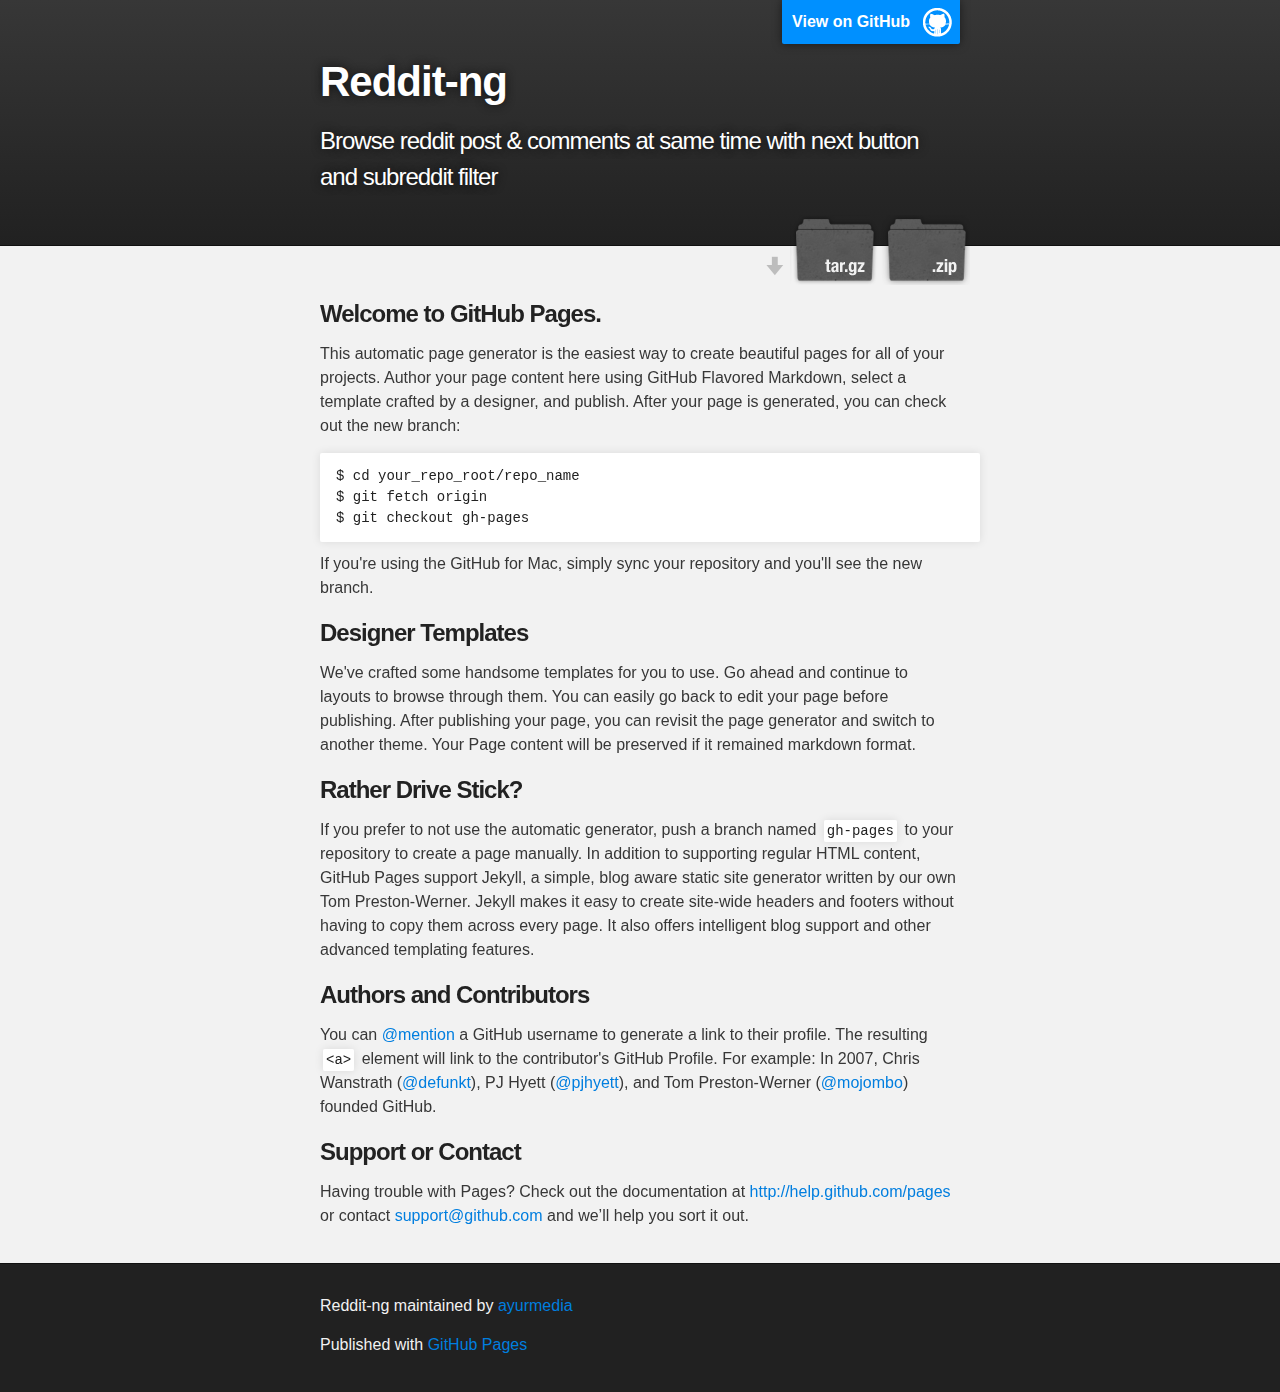
==== commit 0113a9db: "Create gh-pages branch via GitHub" ====
--- a/index.html
+++ b/index.html
@@ -1,42 +1,79 @@
-<!doctype html>
-<!--[if lt IE 7]>      <html class="no-js lt-ie9 lt-ie8 lt-ie7"> <![endif]-->
-<!--[if IE 7]>         <html class="no-js lt-ie9 lt-ie8"> <![endif]-->
-<!--[if IE 8]>         <html class="no-js lt-ie9"> <![endif]-->
-<!--[if gt IE 8]><!--> <html class="no-js"> <!--<![endif]-->
+<!DOCTYPE html>
+<html>
+
   <head>
-    <meta charset="utf-8">
-    <meta http-equiv="X-UA-Compatible" content="IE=edge,chrome=1">
-    <title></title>
-    <meta name="description" content="">
-    <meta name="viewport" content="width=device-width">
-    <!-- Place favicon.ico and apple-touch-icon.png in the root directory -->
-	
-<!-- build:css styles/main.css -->
-    <link rel="stylesheet" href="styles/main.css">
-    <!-- endbuild -->
-	 </head>
-	 <body ng-app="redditApp" ng-csp="" onkeyup="if (event.keyCode==39)document.getElementById('next-button').click()" >
-    <!--[if lt IE 7]>
-      <p class="chromeframe">You are using an outdated browser. <a href="http://browsehappy.com/">Upgrade your browser today</a> or <a href="http://www.google.com/chromeframe/?redirect=true">install Google Chrome Frame</a> to better experience this site.</p>
-    <![endif]-->
+    <meta charset='utf-8' />
+    <meta http-equiv="X-UA-Compatible" content="chrome=1" />
+    <meta name="description" content="Reddit-ng : Browse reddit post &amp; comments at same time with next button and subreddit filter" />
 
-    <!--[if lt IE 9]>
-      <script src="components/es5-shim/es5-shim.js"></script>
-      <script src="components/json3/lib/json3.min.js"></script>
-    <![endif]-->
+    <link rel="stylesheet" type="text/css" media="screen" href="stylesheets/stylesheet.css">
 
-    <!-- Add your site or application content here -->
-	 <div class="container" ng-view></div>
-    <script src="components/angular/angular.js"></script>
-    <script src="components/angular-resource/angular-resource.js"></script>
-    <script src="components/angular-cookies/angular-cookies.js"></script>
-    <script src="components/angular-sanitize/angular-sanitize.js"></script>
-    <!-- build:js scripts/scripts.js -->
-    <script src="scripts/app.js"></script>
-    <script src="scripts/controllers/main.js"></script>
-    <script src="scripts/controllers/comments.js?3"></script>
-    <!-- endbuild -->
-    <script src="components/angular/localFactory.js"></script>
+    <title>Reddit-ng</title>
+  </head>
 
-</body>
+  <body>
+
+    <!-- HEADER -->
+    <div id="header_wrap" class="outer">
+        <header class="inner">
+          <a id="forkme_banner" href="https://github.com/ayurmedia/reddit-ng">View on GitHub</a>
+
+          <h1 id="project_title">Reddit-ng</h1>
+          <h2 id="project_tagline">Browse reddit post &amp; comments at same time with next button and subreddit filter</h2>
+
+            <section id="downloads">
+              <a class="zip_download_link" href="https://github.com/ayurmedia/reddit-ng/zipball/master">Download this project as a .zip file</a>
+              <a class="tar_download_link" href="https://github.com/ayurmedia/reddit-ng/tarball/master">Download this project as a tar.gz file</a>
+            </section>
+        </header>
+    </div>
+
+    <!-- MAIN CONTENT -->
+    <div id="main_content_wrap" class="outer">
+      <section id="main_content" class="inner">
+        <h3>
+<a name="welcome-to-github-pages" class="anchor" href="#welcome-to-github-pages"><span class="octicon octicon-link"></span></a>Welcome to GitHub Pages.</h3>
+
+<p>This automatic page generator is the easiest way to create beautiful pages for all of your projects. Author your page content here using GitHub Flavored Markdown, select a template crafted by a designer, and publish. After your page is generated, you can check out the new branch:</p>
+
+<pre><code>$ cd your_repo_root/repo_name
+$ git fetch origin
+$ git checkout gh-pages
+</code></pre>
+
+<p>If you're using the GitHub for Mac, simply sync your repository and you'll see the new branch.</p>
+
+<h3>
+<a name="designer-templates" class="anchor" href="#designer-templates"><span class="octicon octicon-link"></span></a>Designer Templates</h3>
+
+<p>We've crafted some handsome templates for you to use. Go ahead and continue to layouts to browse through them. You can easily go back to edit your page before publishing. After publishing your page, you can revisit the page generator and switch to another theme. Your Page content will be preserved if it remained markdown format.</p>
+
+<h3>
+<a name="rather-drive-stick" class="anchor" href="#rather-drive-stick"><span class="octicon octicon-link"></span></a>Rather Drive Stick?</h3>
+
+<p>If you prefer to not use the automatic generator, push a branch named <code>gh-pages</code> to your repository to create a page manually. In addition to supporting regular HTML content, GitHub Pages support Jekyll, a simple, blog aware static site generator written by our own Tom Preston-Werner. Jekyll makes it easy to create site-wide headers and footers without having to copy them across every page. It also offers intelligent blog support and other advanced templating features.</p>
+
+<h3>
+<a name="authors-and-contributors" class="anchor" href="#authors-and-contributors"><span class="octicon octicon-link"></span></a>Authors and Contributors</h3>
+
+<p>You can <a href="https://github.com/blog/821" class="user-mention">@mention</a> a GitHub username to generate a link to their profile. The resulting <code>&lt;a&gt;</code> element will link to the contributor's GitHub Profile. For example: In 2007, Chris Wanstrath (<a href="https://github.com/defunkt" class="user-mention">@defunkt</a>), PJ Hyett (<a href="https://github.com/pjhyett" class="user-mention">@pjhyett</a>), and Tom Preston-Werner (<a href="https://github.com/mojombo" class="user-mention">@mojombo</a>) founded GitHub.</p>
+
+<h3>
+<a name="support-or-contact" class="anchor" href="#support-or-contact"><span class="octicon octicon-link"></span></a>Support or Contact</h3>
+
+<p>Having trouble with Pages? Check out the documentation at <a href="http://help.github.com/pages">http://help.github.com/pages</a> or contact <a href="mailto:support@github.com">support@github.com</a> and we’ll help you sort it out.</p>
+      </section>
+    </div>
+
+    <!-- FOOTER  -->
+    <div id="footer_wrap" class="outer">
+      <footer class="inner">
+        <p class="copyright">Reddit-ng maintained by <a href="https://github.com/ayurmedia">ayurmedia</a></p>
+        <p>Published with <a href="http://pages.github.com">GitHub Pages</a></p>
+      </footer>
+    </div>
+
+    
+
+  </body>
 </html>
--- a/stylesheets/stylesheet.css
+++ b/stylesheets/stylesheet.css
@@ -0,0 +1,427 @@
+/*******************************************************************************
+Slate Theme for GitHub Pages
+by Jason Costello, @jsncostello
+*******************************************************************************/
+
+@import url(pygment_trac.css);
+
+/*******************************************************************************
+MeyerWeb Reset
+*******************************************************************************/
+
+html, body, div, span, applet, object, iframe,
+h1, h2, h3, h4, h5, h6, p, blockquote, pre,
+a, abbr, acronym, address, big, cite, code,
+del, dfn, em, img, ins, kbd, q, s, samp,
+small, strike, strong, sub, sup, tt, var,
+b, u, i, center,
+dl, dt, dd, ol, ul, li,
+fieldset, form, label, legend,
+table, caption, tbody, tfoot, thead, tr, th, td,
+article, aside, canvas, details, embed,
+figure, figcaption, footer, header, hgroup,
+menu, nav, output, ruby, section, summary,
+time, mark, audio, video {
+  margin: 0;
+  padding: 0;
+  border: 0;
+  font: inherit;
+  vertical-align: baseline;
+}
+
+/* HTML5 display-role reset for older browsers */
+article, aside, details, figcaption, figure,
+footer, header, hgroup, menu, nav, section {
+  display: block;
+}
+
+ol, ul {
+  list-style: none;
+}
+
+blockquote, q {
+}
+
+table {
+  border-collapse: collapse;
+  border-spacing: 0;
+}
+
+/*******************************************************************************
+Theme Styles
+*******************************************************************************/
+
+body {
+  box-sizing: border-box;
+  color:#373737;
+  background: #212121;
+  font-size: 16px;
+  font-family: 'Myriad Pro', Calibri, Helvetica, Arial, sans-serif;
+  line-height: 1.5;
+  -webkit-font-smoothing: antialiased;
+}
+
+h1, h2, h3, h4, h5, h6 {
+  margin: 10px 0;
+  font-weight: 700;
+  color:#222222;
+  font-family: 'Lucida Grande', 'Calibri', Helvetica, Arial, sans-serif;
+  letter-spacing: -1px;
+}
+
+h1 {
+  font-size: 36px;
+  font-weight: 700;
+}
+
+h2 {
+  padding-bottom: 10px;
+  font-size: 32px;
+  background: url('../images/bg_hr.png') repeat-x bottom;
+}
+
+h3 {
+  font-size: 24px;
+}
+
+h4 {
+  font-size: 21px;
+}
+
+h5 {
+  font-size: 18px;
+}
+
+h6 {
+  font-size: 16px;
+}
+
+p {
+  margin: 10px 0 15px 0;
+}
+
+footer p {
+  color: #f2f2f2;
+}
+
+a {
+  text-decoration: none;
+  color: #007edf;
+  text-shadow: none;
+
+  transition: color 0.5s ease;
+  transition: text-shadow 0.5s ease;
+  -webkit-transition: color 0.5s ease;
+  -webkit-transition: text-shadow 0.5s ease;
+  -moz-transition: color 0.5s ease;
+  -moz-transition: text-shadow 0.5s ease;
+  -o-transition: color 0.5s ease;
+  -o-transition: text-shadow 0.5s ease;
+  -ms-transition: color 0.5s ease;
+  -ms-transition: text-shadow 0.5s ease;
+}
+
+#main_content a:hover {
+  color: #0069ba;
+  text-shadow: #0090ff 0px 0px 2px;
+}
+
+footer a:hover {
+  color: #43adff;
+  text-shadow: #0090ff 0px 0px 2px;
+}
+
+em {
+  font-style: italic;
+}
+
+strong {
+  font-weight: bold;
+}
+
+img {
+  position: relative;
+  margin: 0 auto;
+  max-width: 739px;
+  padding: 5px;
+  margin: 10px 0 10px 0;
+  border: 1px solid #ebebeb;
+
+  box-shadow: 0 0 5px #ebebeb;
+  -webkit-box-shadow: 0 0 5px #ebebeb;
+  -moz-box-shadow: 0 0 5px #ebebeb;
+  -o-box-shadow: 0 0 5px #ebebeb;
+  -ms-box-shadow: 0 0 5px #ebebeb;
+}
+
+pre, code {
+  width: 100%;
+  color: #222;
+  background-color: #fff;
+
+  font-family: Monaco, "Bitstream Vera Sans Mono", "Lucida Console", Terminal, monospace;
+  font-size: 14px;
+
+  border-radius: 2px;
+  -moz-border-radius: 2px;
+  -webkit-border-radius: 2px;
+
+
+
+}
+
+pre {
+  width: 100%;
+  padding: 10px;
+  box-shadow: 0 0 10px rgba(0,0,0,.1);
+  overflow: auto;
+}
+
+code {
+  padding: 3px;
+  margin: 0 3px;
+  box-shadow: 0 0 10px rgba(0,0,0,.1);
+}
+
+pre code {
+  display: block;
+  box-shadow: none;
+}
+
+blockquote {
+  color: #666;
+  margin-bottom: 20px;
+  padding: 0 0 0 20px;
+  border-left: 3px solid #bbb;
+}
+
+ul, ol, dl {
+  margin-bottom: 15px
+}
+
+ul li {
+  list-style: inside;
+  padding-left: 20px;
+}
+
+ol li {
+  list-style: decimal inside;
+  padding-left: 20px;
+}
+
+dl dt {
+  font-weight: bold;
+}
+
+dl dd {
+  padding-left: 20px;
+  font-style: italic;
+}
+
+dl p {
+  padding-left: 20px;
+  font-style: italic;
+}
+
+hr {
+  height: 1px;
+  margin-bottom: 5px;
+  border: none;
+  background: url('../images/bg_hr.png') repeat-x center;
+}
+
+table {
+  border: 1px solid #373737;
+  margin-bottom: 20px;
+  text-align: left;
+ }
+
+th {
+  font-family: 'Lucida Grande', 'Helvetica Neue', Helvetica, Arial, sans-serif;
+  padding: 10px;
+  background: #373737;
+  color: #fff;
+ }
+
+td {
+  padding: 10px;
+  border: 1px solid #373737;
+ }
+
+form {
+  background: #f2f2f2;
+  padding: 20px;
+}
+
+img {
+  width: 100%;
+  max-width: 100%;
+}
+
+/*******************************************************************************
+Full-Width Styles
+*******************************************************************************/
+
+.outer {
+  width: 100%;
+}
+
+.inner {
+  position: relative;
+  max-width: 640px;
+  padding: 20px 10px;
+  margin: 0 auto;
+}
+
+#forkme_banner {
+  display: block;
+  position: absolute;
+  top:0;
+  right: 10px;
+  z-index: 10;
+  padding: 10px 50px 10px 10px;
+  color: #fff;
+  background: url('../images/blacktocat.png') #0090ff no-repeat 95% 50%;
+  font-weight: 700;
+  box-shadow: 0 0 10px rgba(0,0,0,.5);
+  border-bottom-left-radius: 2px;
+  border-bottom-right-radius: 2px;
+}
+
+#header_wrap {
+  background: #212121;
+  background: -moz-linear-gradient(top, #373737, #212121);
+  background: -webkit-linear-gradient(top, #373737, #212121);
+  background: -ms-linear-gradient(top, #373737, #212121);
+  background: -o-linear-gradient(top, #373737, #212121);
+  background: linear-gradient(top, #373737, #212121);
+}
+
+#header_wrap .inner {
+  padding: 50px 10px 30px 10px;
+}
+
+#project_title {
+  margin: 0;
+  color: #fff;
+  font-size: 42px;
+  font-weight: 700;
+  text-shadow: #111 0px 0px 10px;
+}
+
+#project_tagline {
+  color: #fff;
+  font-size: 24px;
+  font-weight: 300;
+  background: none;
+  text-shadow: #111 0px 0px 10px;
+}
+
+#downloads {
+  position: absolute;
+  width: 210px;
+  z-index: 10;
+  bottom: -40px;
+  right: 0;
+  height: 70px;
+  background: url('../images/icon_download.png') no-repeat 0% 90%;
+}
+
+.zip_download_link {
+  display: block;
+  float: right;
+  width: 90px;
+  height:70px;
+  text-indent: -5000px;
+  overflow: hidden;
+  background: url(../images/sprite_download.png) no-repeat bottom left;
+}
+
+.tar_download_link {
+  display: block;
+  float: right;
+  width: 90px;
+  height:70px;
+  text-indent: -5000px;
+  overflow: hidden;
+  background: url(../images/sprite_download.png) no-repeat bottom right;
+  margin-left: 10px;
+}
+
+.zip_download_link:hover {
+  background: url(../images/sprite_download.png) no-repeat top left;
+}
+
+.tar_download_link:hover {
+  background: url(../images/sprite_download.png) no-repeat top right;
+}
+
+#main_content_wrap {
+  background: #f2f2f2;
+  border-top: 1px solid #111;
+  border-bottom: 1px solid #111;
+}
+
+#main_content {
+  padding-top: 40px;
+}
+
+#footer_wrap {
+  background: #212121;
+}
+
+
+
+/*******************************************************************************
+Small Device Styles
+*******************************************************************************/
+
+@media screen and (max-width: 480px) {
+  body {
+    font-size:14px;
+  }
+
+  #downloads {
+    display: none;
+  }
+
+  .inner {
+    min-width: 320px;
+    max-width: 480px;
+  }
+
+  #project_title {
+  font-size: 32px;
+  }
+
+  h1 {
+    font-size: 28px;
+  }
+
+  h2 {
+    font-size: 24px;
+  }
+
+  h3 {
+    font-size: 21px;
+  }
+
+  h4 {
+    font-size: 18px;
+  }
+
+  h5 {
+    font-size: 14px;
+  }
+
+  h6 {
+    font-size: 12px;
+  }
+
+  code, pre {
+    min-width: 320px;
+    max-width: 480px;
+    font-size: 11px;
+  }
+
+}
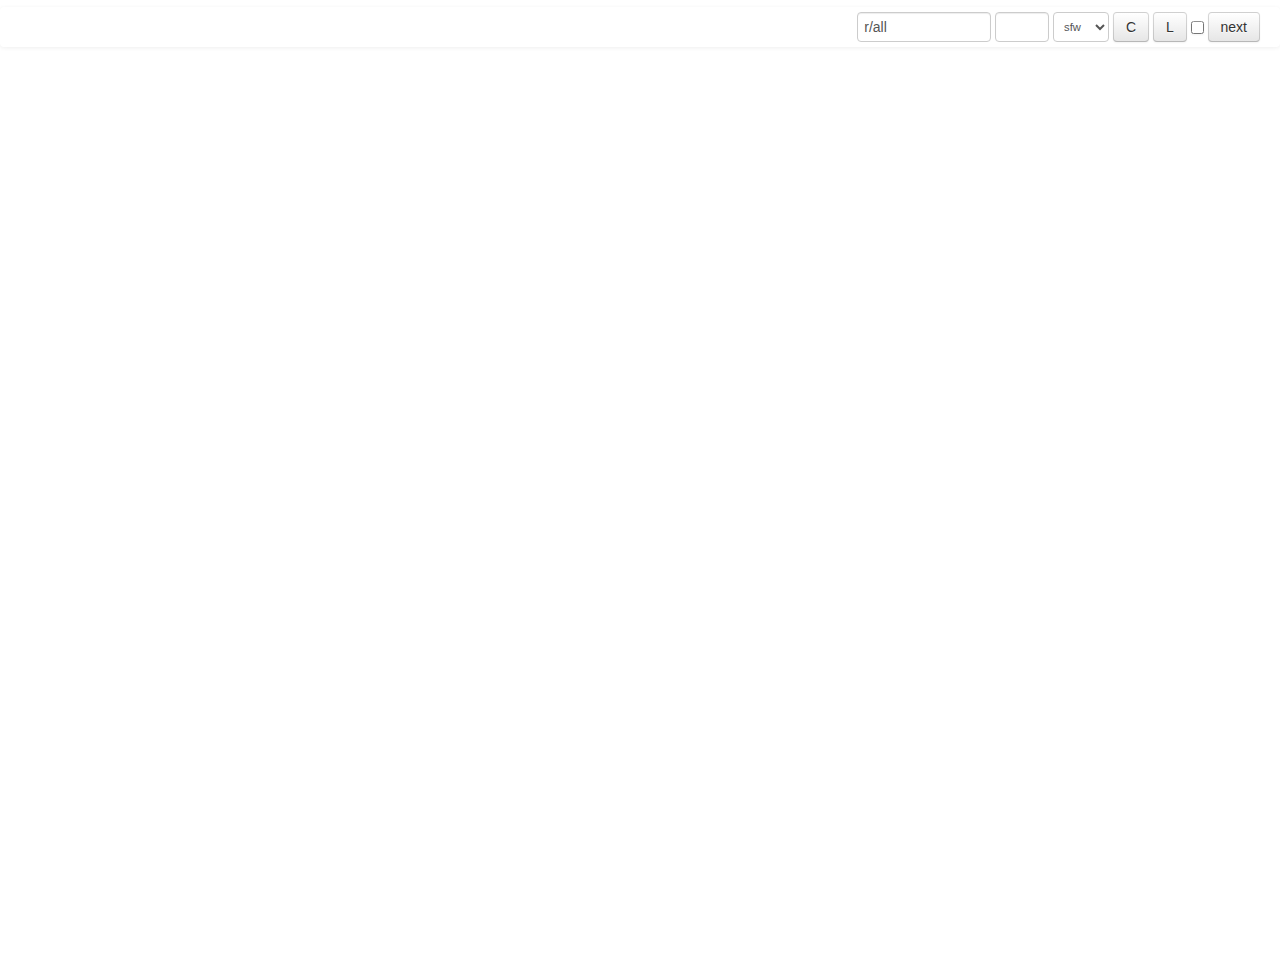
==== commit 31768544: "bugfix index.html" ====
--- a/index.html
+++ b/index.html
@@ -1,79 +1,41 @@
-<!DOCTYPE html>
-<html>
+<!doctype html>
+<!--[if lt IE 7]>      <html class="no-js lt-ie9 lt-ie8 lt-ie7"> <![endif]-->
+<!--[if IE 7]>         <html class="no-js lt-ie9 lt-ie8"> <![endif]-->
+<!--[if IE 8]>         <html class="no-js lt-ie9"> <![endif]-->
+<!--[if gt IE 8]><!--> <html class="no-js"> <!--<![endif]-->
+  <head>
+    <meta charset="utf-8">
+    <meta http-equiv="X-UA-Compatible" content="IE=edge,chrome=1">
+    <title></title>
+    <meta name="description" content="">
+    <meta name="viewport" content="width=device-width">
+    <!-- Place favicon.ico and apple-touch-icon.png in the root directory -->
+	
+<!-- build:css styles/main.css -->
+    <link rel="stylesheet" href="styles/main.css">
+    <!-- endbuild -->
+	 </head>
+	 <body ng-app="redditApp" ng-csp="" onkeyup="if (event.keyCode==39)document.getElementById('next-button').click()" >
+    <!--[if lt IE 7]>
+      <p class="chromeframe">You are using an outdated browser. <a href="http://browsehappy.com/">Upgrade your browser today</a> or <a href="http://www.google.com/chromeframe/?redirect=true">install Google Chrome Frame</a> to better experience this site.</p>
+    <![endif]-->
 
-  <head>
-    <meta charset='utf-8' />
-    <meta http-equiv="X-UA-Compatible" content="chrome=1" />
-    <meta name="description" content="Reddit-ng : Browse reddit post &amp; comments at same time with next button and subreddit filter" />
+    <!--[if lt IE 9]>
+      <script src="components/es5-shim/es5-shim.js"></script>
+      <script src="components/json3/lib/json3.min.js"></script>
+    <![endif]-->
 
-    <link rel="stylesheet" type="text/css" media="screen" href="stylesheets/stylesheet.css">
+    <!-- Add your site or application content here -->
+	 <div class="container" ng-view></div>
+    <script src="components/angular/angular.js"></script>
+    <script src="components/angular-resource/angular-resource.js"></script>
+    <script src="components/angular-cookies/angular-cookies.js"></script>
+    <script src="components/angular-sanitize/angular-sanitize.js"></script>
+    <!-- build:js scripts/scripts.js -->
+    <script src="scripts/app.js"></script>
+    <script src="scripts/controllers/comments.js"></script>
+    <!-- endbuild -->
+    <script src="components/angular/localFactory.js"></script>
 
-    <title>Reddit-ng</title>
-  </head>
-
-  <body>
-
-    <!-- HEADER -->
-    <div id="header_wrap" class="outer">
-        <header class="inner">
-          <a id="forkme_banner" href="https://github.com/ayurmedia/reddit-ng">View on GitHub</a>
-
-          <h1 id="project_title">Reddit-ng</h1>
-          <h2 id="project_tagline">Browse reddit post &amp; comments at same time with next button and subreddit filter</h2>
-
-            <section id="downloads">
-              <a class="zip_download_link" href="https://github.com/ayurmedia/reddit-ng/zipball/master">Download this project as a .zip file</a>
-              <a class="tar_download_link" href="https://github.com/ayurmedia/reddit-ng/tarball/master">Download this project as a tar.gz file</a>
-            </section>
-        </header>
-    </div>
-
-    <!-- MAIN CONTENT -->
-    <div id="main_content_wrap" class="outer">
-      <section id="main_content" class="inner">
-        <h3>
-<a name="welcome-to-github-pages" class="anchor" href="#welcome-to-github-pages"><span class="octicon octicon-link"></span></a>Welcome to GitHub Pages.</h3>
-
-<p>This automatic page generator is the easiest way to create beautiful pages for all of your projects. Author your page content here using GitHub Flavored Markdown, select a template crafted by a designer, and publish. After your page is generated, you can check out the new branch:</p>
-
-<pre><code>$ cd your_repo_root/repo_name
-$ git fetch origin
-$ git checkout gh-pages
-</code></pre>
-
-<p>If you're using the GitHub for Mac, simply sync your repository and you'll see the new branch.</p>
-
-<h3>
-<a name="designer-templates" class="anchor" href="#designer-templates"><span class="octicon octicon-link"></span></a>Designer Templates</h3>
-
-<p>We've crafted some handsome templates for you to use. Go ahead and continue to layouts to browse through them. You can easily go back to edit your page before publishing. After publishing your page, you can revisit the page generator and switch to another theme. Your Page content will be preserved if it remained markdown format.</p>
-
-<h3>
-<a name="rather-drive-stick" class="anchor" href="#rather-drive-stick"><span class="octicon octicon-link"></span></a>Rather Drive Stick?</h3>
-
-<p>If you prefer to not use the automatic generator, push a branch named <code>gh-pages</code> to your repository to create a page manually. In addition to supporting regular HTML content, GitHub Pages support Jekyll, a simple, blog aware static site generator written by our own Tom Preston-Werner. Jekyll makes it easy to create site-wide headers and footers without having to copy them across every page. It also offers intelligent blog support and other advanced templating features.</p>
-
-<h3>
-<a name="authors-and-contributors" class="anchor" href="#authors-and-contributors"><span class="octicon octicon-link"></span></a>Authors and Contributors</h3>
-
-<p>You can <a href="https://github.com/blog/821" class="user-mention">@mention</a> a GitHub username to generate a link to their profile. The resulting <code>&lt;a&gt;</code> element will link to the contributor's GitHub Profile. For example: In 2007, Chris Wanstrath (<a href="https://github.com/defunkt" class="user-mention">@defunkt</a>), PJ Hyett (<a href="https://github.com/pjhyett" class="user-mention">@pjhyett</a>), and Tom Preston-Werner (<a href="https://github.com/mojombo" class="user-mention">@mojombo</a>) founded GitHub.</p>
-
-<h3>
-<a name="support-or-contact" class="anchor" href="#support-or-contact"><span class="octicon octicon-link"></span></a>Support or Contact</h3>
-
-<p>Having trouble with Pages? Check out the documentation at <a href="http://help.github.com/pages">http://help.github.com/pages</a> or contact <a href="mailto:support@github.com">support@github.com</a> and we’ll help you sort it out.</p>
-      </section>
-    </div>
-
-    <!-- FOOTER  -->
-    <div id="footer_wrap" class="outer">
-      <footer class="inner">
-        <p class="copyright">Reddit-ng maintained by <a href="https://github.com/ayurmedia">ayurmedia</a></p>
-        <p>Published with <a href="http://pages.github.com">GitHub Pages</a></p>
-      </footer>
-    </div>
-
-    
-
-  </body>
+</body>
 </html>
--- a/styles/main.css
+++ b/styles/main.css
@@ -0,0 +1,6612 @@
+/*
+ * Bootstrap v2.2.2
+ *
+ * Copyright 2012 Twitter, Inc
+ * Licensed under the Apache License v2.0
+ * http://www.apache.org/licenses/LICENSE-2.0
+ *
+ * Designed and built with all the love in the world @twitter by @mdo and @fat.
+ */
+@media -sass-debug-info{filename{font-family:file\:\/\/\/Users\/dun\/Node\/reddit\/app\/styles\/compass_twitter_bootstrap\/_reset\.scss}line{font-family:\0000319}}
+article,
+aside,
+details,
+figcaption,
+figure,
+footer,
+header,
+hgroup,
+nav,
+section {
+  display: block;
+}
+
+@media -sass-debug-info{filename{font-family:file\:\/\/\/Users\/dun\/Node\/reddit\/app\/styles\/compass_twitter_bootstrap\/_reset\.scss}line{font-family:\0000328}}
+audio,
+canvas,
+video {
+  display: inline-block;
+  *display: inline;
+  *zoom: 1;
+}
+
+@media -sass-debug-info{filename{font-family:file\:\/\/\/Users\/dun\/Node\/reddit\/app\/styles\/compass_twitter_bootstrap\/_reset\.scss}line{font-family:\0000337}}
+audio:not([controls]) {
+  display: none;
+}
+
+@media -sass-debug-info{filename{font-family:file\:\/\/\/Users\/dun\/Node\/reddit\/app\/styles\/compass_twitter_bootstrap\/_reset\.scss}line{font-family:\0000344}}
+html {
+  font-size: 100%;
+  -webkit-text-size-adjust: 100%;
+  -ms-text-size-adjust: 100%;
+}
+
+@media -sass-debug-info{filename{font-family:file\:\/\/\/Users\/dun\/Node\/reddit\/app\/styles\/compass_twitter_bootstrap\/_reset\.scss}line{font-family:\0000350}}
+a:focus {
+  outline: thin dotted #333;
+  outline: 5px auto -webkit-focus-ring-color;
+  outline-offset: -2px;
+}
+
+@media -sass-debug-info{filename{font-family:file\:\/\/\/Users\/dun\/Node\/reddit\/app\/styles\/compass_twitter_bootstrap\/_reset\.scss}line{font-family:\0000355}}
+a:hover,
+a:active {
+  outline: 0;
+}
+
+@media -sass-debug-info{filename{font-family:file\:\/\/\/Users\/dun\/Node\/reddit\/app\/styles\/compass_twitter_bootstrap\/_reset\.scss}line{font-family:\0000363}}
+sub,
+sup {
+  position: relative;
+  font-size: 75%;
+  line-height: 0;
+  vertical-align: baseline;
+}
+
+@media -sass-debug-info{filename{font-family:file\:\/\/\/Users\/dun\/Node\/reddit\/app\/styles\/compass_twitter_bootstrap\/_reset\.scss}line{font-family:\0000369}}
+sup {
+  top: -0.5em;
+}
+
+@media -sass-debug-info{filename{font-family:file\:\/\/\/Users\/dun\/Node\/reddit\/app\/styles\/compass_twitter_bootstrap\/_reset\.scss}line{font-family:\0000372}}
+sub {
+  bottom: -0.25em;
+}
+
+@media -sass-debug-info{filename{font-family:file\:\/\/\/Users\/dun\/Node\/reddit\/app\/styles\/compass_twitter_bootstrap\/_reset\.scss}line{font-family:\0000379}}
+img {
+  /* Responsive images (ensure images don't scale beyond their parents) */
+  max-width: 100%;
+  /* Part 1: Set a maxium relative to the parent */
+  width: auto\9;
+  /* IE7-8 need help adjusting responsive images */
+  height: auto;
+  /* Part 2: Scale the height according to the width, otherwise you get stretching */
+  vertical-align: middle;
+  border: 0;
+  -ms-interpolation-mode: bicubic;
+}
+
+@media -sass-debug-info{filename{font-family:file\:\/\/\/Users\/dun\/Node\/reddit\/app\/styles\/compass_twitter_bootstrap\/_reset\.scss}line{font-family:\0000392}}
+#map_canvas img,
+.google-maps img {
+  max-width: none;
+}
+
+@media -sass-debug-info{filename{font-family:file\:\/\/\/Users\/dun\/Node\/reddit\/app\/styles\/compass_twitter_bootstrap\/_reset\.scss}line{font-family:\00003103}}
+button,
+input,
+select,
+textarea {
+  margin: 0;
+  font-size: 100%;
+  vertical-align: middle;
+}
+
+@media -sass-debug-info{filename{font-family:file\:\/\/\/Users\/dun\/Node\/reddit\/app\/styles\/compass_twitter_bootstrap\/_reset\.scss}line{font-family:\00003109}}
+button,
+input {
+  *overflow: visible;
+  line-height: normal;
+}
+
+@media -sass-debug-info{filename{font-family:file\:\/\/\/Users\/dun\/Node\/reddit\/app\/styles\/compass_twitter_bootstrap\/_reset\.scss}line{font-family:\00003114}}
+button::-moz-focus-inner,
+input::-moz-focus-inner {
+  padding: 0;
+  border: 0;
+}
+
+@media -sass-debug-info{filename{font-family:file\:\/\/\/Users\/dun\/Node\/reddit\/app\/styles\/compass_twitter_bootstrap\/_reset\.scss}line{font-family:\00003121}}
+button,
+html input[type="button"],
+input[type="reset"],
+input[type="submit"] {
+  -webkit-appearance: button;
+  cursor: pointer;
+}
+
+@media -sass-debug-info{filename{font-family:file\:\/\/\/Users\/dun\/Node\/reddit\/app\/styles\/compass_twitter_bootstrap\/_reset\.scss}line{font-family:\00003132}}
+label,
+select,
+button,
+input[type="button"],
+input[type="reset"],
+input[type="submit"],
+input[type="radio"],
+input[type="checkbox"] {
+  cursor: pointer;
+}
+
+@media -sass-debug-info{filename{font-family:file\:\/\/\/Users\/dun\/Node\/reddit\/app\/styles\/compass_twitter_bootstrap\/_reset\.scss}line{font-family:\00003135}}
+input[type="search"] {
+  -webkit-box-sizing: content-box;
+  -moz-box-sizing: content-box;
+  box-sizing: content-box;
+  -webkit-appearance: textfield;
+}
+
+@media -sass-debug-info{filename{font-family:file\:\/\/\/Users\/dun\/Node\/reddit\/app\/styles\/compass_twitter_bootstrap\/_reset\.scss}line{font-family:\00003140}}
+input[type="search"]::-webkit-search-decoration,
+input[type="search"]::-webkit-search-cancel-button {
+  -webkit-appearance: none;
+}
+
+@media -sass-debug-info{filename{font-family:file\:\/\/\/Users\/dun\/Node\/reddit\/app\/styles\/compass_twitter_bootstrap\/_reset\.scss}line{font-family:\00003143}}
+textarea {
+  overflow: auto;
+  vertical-align: top;
+}
+
+@media print {
+@media -sass-debug-info{filename{font-family:file\:\/\/\/Users\/dun\/Node\/reddit\/app\/styles\/compass_twitter_bootstrap\/_reset\.scss}line{font-family:\00003155}}
+  * {
+    text-shadow: none !important;
+    color: #000 !important;
+    background: transparent !important;
+    box-shadow: none !important;
+  }
+
+@media -sass-debug-info{filename{font-family:file\:\/\/\/Users\/dun\/Node\/reddit\/app\/styles\/compass_twitter_bootstrap\/_reset\.scss}line{font-family:\00003163}}
+  a,
+  a:visited {
+    text-decoration: underline;
+  }
+
+@media -sass-debug-info{filename{font-family:file\:\/\/\/Users\/dun\/Node\/reddit\/app\/styles\/compass_twitter_bootstrap\/_reset\.scss}line{font-family:\00003167}}
+  a[href]:after {
+    content: " (" attr(href) ")";
+  }
+
+@media -sass-debug-info{filename{font-family:file\:\/\/\/Users\/dun\/Node\/reddit\/app\/styles\/compass_twitter_bootstrap\/_reset\.scss}line{font-family:\00003171}}
+  abbr[title]:after {
+    content: " (" attr(title) ")";
+  }
+
+@media -sass-debug-info{filename{font-family:file\:\/\/\/Users\/dun\/Node\/reddit\/app\/styles\/compass_twitter_bootstrap\/_reset\.scss}line{font-family:\00003178}}
+  .ir a:after,
+  a[href^="javascript:"]:after,
+  a[href^="#"]:after {
+    content: "";
+  }
+
+@media -sass-debug-info{filename{font-family:file\:\/\/\/Users\/dun\/Node\/reddit\/app\/styles\/compass_twitter_bootstrap\/_reset\.scss}line{font-family:\00003183}}
+  pre,
+  blockquote {
+    border: 1px solid #999;
+    page-break-inside: avoid;
+  }
+
+@media -sass-debug-info{filename{font-family:file\:\/\/\/Users\/dun\/Node\/reddit\/app\/styles\/compass_twitter_bootstrap\/_reset\.scss}line{font-family:\00003188}}
+  thead {
+    display: table-header-group;
+  }
+
+@media -sass-debug-info{filename{font-family:file\:\/\/\/Users\/dun\/Node\/reddit\/app\/styles\/compass_twitter_bootstrap\/_reset\.scss}line{font-family:\00003193}}
+  tr,
+  img {
+    page-break-inside: avoid;
+  }
+
+@media -sass-debug-info{filename{font-family:file\:\/\/\/Users\/dun\/Node\/reddit\/app\/styles\/compass_twitter_bootstrap\/_reset\.scss}line{font-family:\00003197}}
+  img {
+    max-width: 100% !important;
+  }
+
+  @page {
+    margin: 0.5cm;
+}
+
+@media -sass-debug-info{filename{font-family:file\:\/\/\/Users\/dun\/Node\/reddit\/app\/styles\/compass_twitter_bootstrap\/_reset\.scss}line{font-family:\00003207}}
+  p,
+  h2,
+  h3 {
+    orphans: 3;
+    widows: 3;
+  }
+
+@media -sass-debug-info{filename{font-family:file\:\/\/\/Users\/dun\/Node\/reddit\/app\/styles\/compass_twitter_bootstrap\/_reset\.scss}line{font-family:\00003213}}
+  h2,
+  h3 {
+    page-break-after: avoid;
+  }
+}
+@media -sass-debug-info{filename{font-family:file\:\/\/\/Users\/dun\/Node\/reddit\/app\/styles\/compass_twitter_bootstrap\/_scaffolding\.scss}line{font-family:\000039}}
+body {
+  margin: 0;
+  font-family: "Helvetica Neue", Helvetica, Arial, sans-serif;
+  font-size: 14px;
+  line-height: 20px;
+  color: #333333;
+  background-color: white;
+}
+
+@media -sass-debug-info{filename{font-family:file\:\/\/\/Users\/dun\/Node\/reddit\/app\/styles\/compass_twitter_bootstrap\/_scaffolding\.scss}line{font-family:\0000322}}
+a {
+  color: #0088cc;
+  text-decoration: none;
+}
+
+@media -sass-debug-info{filename{font-family:file\:\/\/\/Users\/dun\/Node\/reddit\/app\/styles\/compass_twitter_bootstrap\/_scaffolding\.scss}line{font-family:\0000326}}
+a:hover {
+  color: #005580;
+  text-decoration: underline;
+}
+
+@media -sass-debug-info{filename{font-family:file\:\/\/\/Users\/dun\/Node\/reddit\/app\/styles\/compass_twitter_bootstrap\/_scaffolding\.scss}line{font-family:\0000336}}
+.img-rounded {
+  -webkit-border-radius: 6px;
+  -moz-border-radius: 6px;
+  border-radius: 6px;
+}
+
+@media -sass-debug-info{filename{font-family:file\:\/\/\/Users\/dun\/Node\/reddit\/app\/styles\/compass_twitter_bootstrap\/_scaffolding\.scss}line{font-family:\0000341}}
+.img-polaroid {
+  padding: 4px;
+  background-color: #fff;
+  border: 1px solid #ccc;
+  border: 1px solid rgba(0, 0, 0, 0.2);
+  -webkit-box-shadow: 0 1px 3px rgba(0, 0, 0, 0.1);
+  -moz-box-shadow: 0 1px 3px rgba(0, 0, 0, 0.1);
+  box-shadow: 0 1px 3px rgba(0, 0, 0, 0.1);
+}
+
+@media -sass-debug-info{filename{font-family:file\:\/\/\/Users\/dun\/Node\/reddit\/app\/styles\/compass_twitter_bootstrap\/_scaffolding\.scss}line{font-family:\0000350}}
+.img-circle {
+  -webkit-border-radius: 500px;
+  -moz-border-radius: 500px;
+  border-radius: 500px;
+}
+
+html, body, .container, #main .row {
+	height:100%;
+}
+@media -sass-debug-info{filename{font-family:file\:\/\/\/Users\/dun\/Node\/reddit\/app\/styles\/compass_twitter_bootstrap\/_mixins\.scss}line{font-family:\00003552}}
+.row {
+
+  margin-left: -20px;
+  *zoom: 1;
+}
+@media -sass-debug-info{filename{font-family:file\:\/\/\/Users\/dun\/Node\/reddit\/app\/styles\/compass_twitter_bootstrap\/_mixins\.scss}line{font-family:\0000315}}
+.row:before, .row:after {
+  display: table;
+  content: "";
+  line-height: 0;
+}
+@media -sass-debug-info{filename{font-family:file\:\/\/\/Users\/dun\/Node\/reddit\/app\/styles\/compass_twitter_bootstrap\/_mixins\.scss}line{font-family:\0000322}}
+.row:after {
+  clear: both;
+}
+
+@media -sass-debug-info{filename{font-family:file\:\/\/\/Users\/dun\/Node\/reddit\/app\/styles\/compass_twitter_bootstrap\/_mixins\.scss}line{font-family:\00003557}}
+[class*="span"] {
+  float: left;
+  margin-left: 20px;
+}
+
+@media -sass-debug-info{filename{font-family:file\:\/\/\/Users\/dun\/Node\/reddit\/app\/styles\/compass_twitter_bootstrap\/_mixins\.scss}line{font-family:\00003566}}
+.container,
+.navbar-static-top .container,
+.navbar-fixed-top .container,
+.navbar-fixed-bottom .container {
+  width: 940px;
+}
+
+@media -sass-debug-info{filename{font-family:file\:\/\/\/Users\/dun\/Node\/reddit\/app\/styles\/compass_twitter_bootstrap\/_mixins\.scss}line{font-family:\00003573}}
+.span12 {
+  width: 940px;
+}
+
+@media -sass-debug-info{filename{font-family:file\:\/\/\/Users\/dun\/Node\/reddit\/app\/styles\/compass_twitter_bootstrap\/_mixins\.scss}line{font-family:\00003573}}
+.span11 {
+  width: 860px;
+}
+
+@media -sass-debug-info{filename{font-family:file\:\/\/\/Users\/dun\/Node\/reddit\/app\/styles\/compass_twitter_bootstrap\/_mixins\.scss}line{font-family:\00003573}}
+.span10 {
+  width: 780px;
+}
+
+@media -sass-debug-info{filename{font-family:file\:\/\/\/Users\/dun\/Node\/reddit\/app\/styles\/compass_twitter_bootstrap\/_mixins\.scss}line{font-family:\00003573}}
+.span9 {
+  width: 700px;
+}
+
+@media -sass-debug-info{filename{font-family:file\:\/\/\/Users\/dun\/Node\/reddit\/app\/styles\/compass_twitter_bootstrap\/_mixins\.scss}line{font-family:\00003573}}
+.span8 {
+  width: 620px;
+}
+
+@media -sass-debug-info{filename{font-family:file\:\/\/\/Users\/dun\/Node\/reddit\/app\/styles\/compass_twitter_bootstrap\/_mixins\.scss}line{font-family:\00003573}}
+.span7 {
+  width: 540px;
+}
+
+@media -sass-debug-info{filename{font-family:file\:\/\/\/Users\/dun\/Node\/reddit\/app\/styles\/compass_twitter_bootstrap\/_mixins\.scss}line{font-family:\00003573}}
+.span6 {
+  width: 460px;
+}
+
+@media -sass-debug-info{filename{font-family:file\:\/\/\/Users\/dun\/Node\/reddit\/app\/styles\/compass_twitter_bootstrap\/_mixins\.scss}line{font-family:\00003573}}
+.span5 {
+  width: 380px;
+}
+
+@media -sass-debug-info{filename{font-family:file\:\/\/\/Users\/dun\/Node\/reddit\/app\/styles\/compass_twitter_bootstrap\/_mixins\.scss}line{font-family:\00003573}}
+.span4 {
+  width: 300px;
+}
+
+@media -sass-debug-info{filename{font-family:file\:\/\/\/Users\/dun\/Node\/reddit\/app\/styles\/compass_twitter_bootstrap\/_mixins\.scss}line{font-family:\00003573}}
+.span3 {
+  width: 220px;
+}
+
+@media -sass-debug-info{filename{font-family:file\:\/\/\/Users\/dun\/Node\/reddit\/app\/styles\/compass_twitter_bootstrap\/_mixins\.scss}line{font-family:\00003573}}
+.span2 {
+  width: 140px;
+}
+
+@media -sass-debug-info{filename{font-family:file\:\/\/\/Users\/dun\/Node\/reddit\/app\/styles\/compass_twitter_bootstrap\/_mixins\.scss}line{font-family:\00003573}}
+.span1 {
+  width: 60px;
+}
+
+@media -sass-debug-info{filename{font-family:file\:\/\/\/Users\/dun\/Node\/reddit\/app\/styles\/compass_twitter_bootstrap\/_mixins\.scss}line{font-family:\00003579}}
+.offset12 {
+  margin-left: 980px;
+}
+
+@media -sass-debug-info{filename{font-family:file\:\/\/\/Users\/dun\/Node\/reddit\/app\/styles\/compass_twitter_bootstrap\/_mixins\.scss}line{font-family:\00003579}}
+.offset11 {
+  margin-left: 900px;
+}
+
+@media -sass-debug-info{filename{font-family:file\:\/\/\/Users\/dun\/Node\/reddit\/app\/styles\/compass_twitter_bootstrap\/_mixins\.scss}line{font-family:\00003579}}
+.offset10 {
+  margin-left: 820px;
+}
+
+@media -sass-debug-info{filename{font-family:file\:\/\/\/Users\/dun\/Node\/reddit\/app\/styles\/compass_twitter_bootstrap\/_mixins\.scss}line{font-family:\00003579}}
+.offset9 {
+  margin-left: 740px;
+}
+
+@media -sass-debug-info{filename{font-family:file\:\/\/\/Users\/dun\/Node\/reddit\/app\/styles\/compass_twitter_bootstrap\/_mixins\.scss}line{font-family:\00003579}}
+.offset8 {
+  margin-left: 660px;
+}
+
+@media -sass-debug-info{filename{font-family:file\:\/\/\/Users\/dun\/Node\/reddit\/app\/styles\/compass_twitter_bootstrap\/_mixins\.scss}line{font-family:\00003579}}
+.offset7 {
+  margin-left: 580px;
+}
+
+@media -sass-debug-info{filename{font-family:file\:\/\/\/Users\/dun\/Node\/reddit\/app\/styles\/compass_twitter_bootstrap\/_mixins\.scss}line{font-family:\00003579}}
+.offset6 {
+  margin-left: 500px;
+}
+
+@media -sass-debug-info{filename{font-family:file\:\/\/\/Users\/dun\/Node\/reddit\/app\/styles\/compass_twitter_bootstrap\/_mixins\.scss}line{font-family:\00003579}}
+.offset5 {
+  margin-left: 420px;
+}
+
+@media -sass-debug-info{filename{font-family:file\:\/\/\/Users\/dun\/Node\/reddit\/app\/styles\/compass_twitter_bootstrap\/_mixins\.scss}line{font-family:\00003579}}
+.offset4 {
+  margin-left: 340px;
+}
+
+@media -sass-debug-info{filename{font-family:file\:\/\/\/Users\/dun\/Node\/reddit\/app\/styles\/compass_twitter_bootstrap\/_mixins\.scss}line{font-family:\00003579}}
+.offset3 {
+  margin-left: 260px;
+}
+
+@media -sass-debug-info{filename{font-family:file\:\/\/\/Users\/dun\/Node\/reddit\/app\/styles\/compass_twitter_bootstrap\/_mixins\.scss}line{font-family:\00003579}}
+.offset2 {
+  margin-left: 180px;
+}
+
+@media -sass-debug-info{filename{font-family:file\:\/\/\/Users\/dun\/Node\/reddit\/app\/styles\/compass_twitter_bootstrap\/_mixins\.scss}line{font-family:\00003579}}
+.offset1 {
+  margin-left: 100px;
+}
+
+@media -sass-debug-info{filename{font-family:file\:\/\/\/Users\/dun\/Node\/reddit\/app\/styles\/compass_twitter_bootstrap\/_mixins\.scss}line{font-family:\00003600}}
+.row-fluid {
+  width: 100%;
+  *zoom: 1;
+}
+@media -sass-debug-info{filename{font-family:file\:\/\/\/Users\/dun\/Node\/reddit\/app\/styles\/compass_twitter_bootstrap\/_mixins\.scss}line{font-family:\0000315}}
+.row-fluid:before, .row-fluid:after {
+  display: table;
+  content: "";
+  line-height: 0;
+}
+@media -sass-debug-info{filename{font-family:file\:\/\/\/Users\/dun\/Node\/reddit\/app\/styles\/compass_twitter_bootstrap\/_mixins\.scss}line{font-family:\0000322}}
+.row-fluid:after {
+  clear: both;
+}
+@media -sass-debug-info{filename{font-family:file\:\/\/\/Users\/dun\/Node\/reddit\/app\/styles\/compass_twitter_bootstrap\/_mixins\.scss}line{font-family:\00003603}}
+.row-fluid [class*="span"] {
+  display: block;
+  width: 100%;
+  min-height: 30px;
+  -webkit-box-sizing: border-box;
+  -moz-box-sizing: border-box;
+  box-sizing: border-box;
+  float: left;
+  margin-left: 2.12766%;
+  *margin-left: 2.07447%;
+}
+@media -sass-debug-info{filename{font-family:file\:\/\/\/Users\/dun\/Node\/reddit\/app\/styles\/compass_twitter_bootstrap\/_mixins\.scss}line{font-family:\00003609}}
+.row-fluid [class*="span"]:first-child {
+  margin-left: 0;
+}
+@media -sass-debug-info{filename{font-family:file\:\/\/\/Users\/dun\/Node\/reddit\/app\/styles\/compass_twitter_bootstrap\/_mixins\.scss}line{font-family:\00003616}}
+.row-fluid .span12 {
+  width: 100%;
+  *width: 99.94681%;
+}
+@media -sass-debug-info{filename{font-family:file\:\/\/\/Users\/dun\/Node\/reddit\/app\/styles\/compass_twitter_bootstrap\/_mixins\.scss}line{font-family:\00003619}}
+.row-fluid .offset12 {
+  margin-left: 104.25532%;
+  *margin-left: 104.14894%;
+}
+@media -sass-debug-info{filename{font-family:file\:\/\/\/Users\/dun\/Node\/reddit\/app\/styles\/compass_twitter_bootstrap\/_mixins\.scss}line{font-family:\00003622}}
+.row-fluid .offset12:first-child {
+  margin-left: 102.12766%;
+  *margin-left: 102.02128%;
+}
+@media -sass-debug-info{filename{font-family:file\:\/\/\/Users\/dun\/Node\/reddit\/app\/styles\/compass_twitter_bootstrap\/_mixins\.scss}line{font-family:\00003616}}
+.row-fluid .span11 {
+  width: 91.48936%;
+  *width: 91.43617%;
+}
+@media -sass-debug-info{filename{font-family:file\:\/\/\/Users\/dun\/Node\/reddit\/app\/styles\/compass_twitter_bootstrap\/_mixins\.scss}line{font-family:\00003619}}
+.row-fluid .offset11 {
+  margin-left: 95.74468%;
+  *margin-left: 95.6383%;
+}
+@media -sass-debug-info{filename{font-family:file\:\/\/\/Users\/dun\/Node\/reddit\/app\/styles\/compass_twitter_bootstrap\/_mixins\.scss}line{font-family:\00003622}}
+.row-fluid .offset11:first-child {
+  margin-left: 93.61702%;
+  *margin-left: 93.51064%;
+}
+@media -sass-debug-info{filename{font-family:file\:\/\/\/Users\/dun\/Node\/reddit\/app\/styles\/compass_twitter_bootstrap\/_mixins\.scss}line{font-family:\00003616}}
+.row-fluid .span10 {
+  width: 82.97872%;
+  *width: 82.92553%;
+}
+@media -sass-debug-info{filename{font-family:file\:\/\/\/Users\/dun\/Node\/reddit\/app\/styles\/compass_twitter_bootstrap\/_mixins\.scss}line{font-family:\00003619}}
+.row-fluid .offset10 {
+  margin-left: 87.23404%;
+  *margin-left: 87.12766%;
+}
+@media -sass-debug-info{filename{font-family:file\:\/\/\/Users\/dun\/Node\/reddit\/app\/styles\/compass_twitter_bootstrap\/_mixins\.scss}line{font-family:\00003622}}
+.row-fluid .offset10:first-child {
+  margin-left: 85.10638%;
+  *margin-left: 85.0%;
+}
+@media -sass-debug-info{filename{font-family:file\:\/\/\/Users\/dun\/Node\/reddit\/app\/styles\/compass_twitter_bootstrap\/_mixins\.scss}line{font-family:\00003616}}
+.row-fluid .span9 {
+  width: 74.46809%;
+  *width: 74.41489%;
+}
+@media -sass-debug-info{filename{font-family:file\:\/\/\/Users\/dun\/Node\/reddit\/app\/styles\/compass_twitter_bootstrap\/_mixins\.scss}line{font-family:\00003619}}
+.row-fluid .offset9 {
+  margin-left: 78.7234%;
+  *margin-left: 78.61702%;
+}
+@media -sass-debug-info{filename{font-family:file\:\/\/\/Users\/dun\/Node\/reddit\/app\/styles\/compass_twitter_bootstrap\/_mixins\.scss}line{font-family:\00003622}}
+.row-fluid .offset9:first-child {
+  margin-left: 76.59574%;
+  *margin-left: 76.48936%;
+}
+@media -sass-debug-info{filename{font-family:file\:\/\/\/Users\/dun\/Node\/reddit\/app\/styles\/compass_twitter_bootstrap\/_mixins\.scss}line{font-family:\00003616}}
+.row-fluid .span8 {
+  width: 65.95745%;
+  *width: 65.90426%;
+}
+@media -sass-debug-info{filename{font-family:file\:\/\/\/Users\/dun\/Node\/reddit\/app\/styles\/compass_twitter_bootstrap\/_mixins\.scss}line{font-family:\00003619}}
+.row-fluid .offset8 {
+  margin-left: 70.21277%;
+  *margin-left: 70.10638%;
+}
+@media -sass-debug-info{filename{font-family:file\:\/\/\/Users\/dun\/Node\/reddit\/app\/styles\/compass_twitter_bootstrap\/_mixins\.scss}line{font-family:\00003622}}
+.row-fluid .offset8:first-child {
+  margin-left: 68.08511%;
+  *margin-left: 67.97872%;
+}
+@media -sass-debug-info{filename{font-family:file\:\/\/\/Users\/dun\/Node\/reddit\/app\/styles\/compass_twitter_bootstrap\/_mixins\.scss}line{font-family:\00003616}}
+.row-fluid .span7 {
+  width: 57.44681%;
+  *width: 57.39362%;
+}
+@media -sass-debug-info{filename{font-family:file\:\/\/\/Users\/dun\/Node\/reddit\/app\/styles\/compass_twitter_bootstrap\/_mixins\.scss}line{font-family:\00003619}}
+.row-fluid .offset7 {
+  margin-left: 61.70213%;
+  *margin-left: 61.59574%;
+}
+@media -sass-debug-info{filename{font-family:file\:\/\/\/Users\/dun\/Node\/reddit\/app\/styles\/compass_twitter_bootstrap\/_mixins\.scss}line{font-family:\00003622}}
+.row-fluid .offset7:first-child {
+  margin-left: 59.57447%;
+  *margin-left: 59.46809%;
+}
+@media -sass-debug-info{filename{font-family:file\:\/\/\/Users\/dun\/Node\/reddit\/app\/styles\/compass_twitter_bootstrap\/_mixins\.scss}line{font-family:\00003616}}
+.row-fluid .span6 {
+  width: 48.93617%;
+  *width: 48.88298%;
+}
+@media -sass-debug-info{filename{font-family:file\:\/\/\/Users\/dun\/Node\/reddit\/app\/styles\/compass_twitter_bootstrap\/_mixins\.scss}line{font-family:\00003619}}
+.row-fluid .offset6 {
+  margin-left: 53.19149%;
+  *margin-left: 53.08511%;
+}
+@media -sass-debug-info{filename{font-family:file\:\/\/\/Users\/dun\/Node\/reddit\/app\/styles\/compass_twitter_bootstrap\/_mixins\.scss}line{font-family:\00003622}}
+.row-fluid .offset6:first-child {
+  margin-left: 51.06383%;
+  *margin-left: 50.95745%;
+}
+@media -sass-debug-info{filename{font-family:file\:\/\/\/Users\/dun\/Node\/reddit\/app\/styles\/compass_twitter_bootstrap\/_mixins\.scss}line{font-family:\00003616}}
+.row-fluid .span5 {
+  width: 40.42553%;
+  *width: 40.37234%;
+}
+@media -sass-debug-info{filename{font-family:file\:\/\/\/Users\/dun\/Node\/reddit\/app\/styles\/compass_twitter_bootstrap\/_mixins\.scss}line{font-family:\00003619}}
+.row-fluid .offset5 {
+  margin-left: 44.68085%;
+  *margin-left: 44.57447%;
+}
+@media -sass-debug-info{filename{font-family:file\:\/\/\/Users\/dun\/Node\/reddit\/app\/styles\/compass_twitter_bootstrap\/_mixins\.scss}line{font-family:\00003622}}
+.row-fluid .offset5:first-child {
+  margin-left: 42.55319%;
+  *margin-left: 42.44681%;
+}
+@media -sass-debug-info{filename{font-family:file\:\/\/\/Users\/dun\/Node\/reddit\/app\/styles\/compass_twitter_bootstrap\/_mixins\.scss}line{font-family:\00003616}}
+.row-fluid .span4 {
+  width: 31.91489%;
+  *width: 31.8617%;
+}
+@media -sass-debug-info{filename{font-family:file\:\/\/\/Users\/dun\/Node\/reddit\/app\/styles\/compass_twitter_bootstrap\/_mixins\.scss}line{font-family:\00003619}}
+.row-fluid .offset4 {
+  margin-left: 36.17021%;
+  *margin-left: 36.06383%;
+}
+@media -sass-debug-info{filename{font-family:file\:\/\/\/Users\/dun\/Node\/reddit\/app\/styles\/compass_twitter_bootstrap\/_mixins\.scss}line{font-family:\00003622}}
+.row-fluid .offset4:first-child {
+  margin-left: 34.04255%;
+  *margin-left: 33.93617%;
+}
+@media -sass-debug-info{filename{font-family:file\:\/\/\/Users\/dun\/Node\/reddit\/app\/styles\/compass_twitter_bootstrap\/_mixins\.scss}line{font-family:\00003616}}
+.row-fluid .span3 {
+  width: 23.40426%;
+  *width: 23.35106%;
+}
+@media -sass-debug-info{filename{font-family:file\:\/\/\/Users\/dun\/Node\/reddit\/app\/styles\/compass_twitter_bootstrap\/_mixins\.scss}line{font-family:\00003619}}
+.row-fluid .offset3 {
+  margin-left: 27.65957%;
+  *margin-left: 27.55319%;
+}
+@media -sass-debug-info{filename{font-family:file\:\/\/\/Users\/dun\/Node\/reddit\/app\/styles\/compass_twitter_bootstrap\/_mixins\.scss}line{font-family:\00003622}}
+.row-fluid .offset3:first-child {
+  margin-left: 25.53191%;
+  *margin-left: 25.42553%;
+}
+@media -sass-debug-info{filename{font-family:file\:\/\/\/Users\/dun\/Node\/reddit\/app\/styles\/compass_twitter_bootstrap\/_mixins\.scss}line{font-family:\00003616}}
+.row-fluid .span2 {
+  width: 14.89362%;
+  *width: 14.84043%;
+}
+@media -sass-debug-info{filename{font-family:file\:\/\/\/Users\/dun\/Node\/reddit\/app\/styles\/compass_twitter_bootstrap\/_mixins\.scss}line{font-family:\00003619}}
+.row-fluid .offset2 {
+  margin-left: 19.14894%;
+  *margin-left: 19.04255%;
+}
+@media -sass-debug-info{filename{font-family:file\:\/\/\/Users\/dun\/Node\/reddit\/app\/styles\/compass_twitter_bootstrap\/_mixins\.scss}line{font-family:\00003622}}
+.row-fluid .offset2:first-child {
+  margin-left: 17.02128%;
+  *margin-left: 16.91489%;
+}
+@media -sass-debug-info{filename{font-family:file\:\/\/\/Users\/dun\/Node\/reddit\/app\/styles\/compass_twitter_bootstrap\/_mixins\.scss}line{font-family:\00003616}}
+.row-fluid .span1 {
+  width: 6.38298%;
+  *width: 6.32979%;
+}
+@media -sass-debug-info{filename{font-family:file\:\/\/\/Users\/dun\/Node\/reddit\/app\/styles\/compass_twitter_bootstrap\/_mixins\.scss}line{font-family:\00003619}}
+.row-fluid .offset1 {
+  margin-left: 10.6383%;
+  *margin-left: 10.53191%;
+}
+@media -sass-debug-info{filename{font-family:file\:\/\/\/Users\/dun\/Node\/reddit\/app\/styles\/compass_twitter_bootstrap\/_mixins\.scss}line{font-family:\00003622}}
+.row-fluid .offset1:first-child {
+  margin-left: 8.51064%;
+  *margin-left: 8.40426%;
+}
+
+@media -sass-debug-info{filename{font-family:file\:\/\/\/Users\/dun\/Node\/reddit\/app\/styles\/compass_twitter_bootstrap\/_grid\.scss}line{font-family:\0000314}}
+[class*="span"].hide,
+.row-fluid [class*="span"].hide {
+  display: none;
+}
+
+@media -sass-debug-info{filename{font-family:file\:\/\/\/Users\/dun\/Node\/reddit\/app\/styles\/compass_twitter_bootstrap\/_grid\.scss}line{font-family:\0000319}}
+[class*="span"].pull-right,
+.row-fluid [class*="span"].pull-right {
+  float: right;
+}
+
+@media -sass-debug-info{filename{font-family:file\:\/\/\/Users\/dun\/Node\/reddit\/app\/styles\/compass_twitter_bootstrap\/_layouts\.scss}line{font-family:\000037}}
+.container {
+  margin-right: auto;
+  margin-left: auto;
+  *zoom: 1;
+}
+@media -sass-debug-info{filename{font-family:file\:\/\/\/Users\/dun\/Node\/reddit\/app\/styles\/compass_twitter_bootstrap\/_mixins\.scss}line{font-family:\0000315}}
+.container:before, .container:after {
+  display: table;
+  content: "";
+  line-height: 0;
+}
+@media -sass-debug-info{filename{font-family:file\:\/\/\/Users\/dun\/Node\/reddit\/app\/styles\/compass_twitter_bootstrap\/_mixins\.scss}line{font-family:\0000322}}
+.container:after {
+  clear: both;
+}
+
+@media -sass-debug-info{filename{font-family:file\:\/\/\/Users\/dun\/Node\/reddit\/app\/styles\/compass_twitter_bootstrap\/_layouts\.scss}line{font-family:\0000312}}
+.container-fluid {
+  padding-right: 20px;
+  padding-left: 20px;
+  *zoom: 1;
+}
+@media -sass-debug-info{filename{font-family:file\:\/\/\/Users\/dun\/Node\/reddit\/app\/styles\/compass_twitter_bootstrap\/_mixins\.scss}line{font-family:\0000315}}
+.container-fluid:before, .container-fluid:after {
+  display: table;
+  content: "";
+  line-height: 0;
+}
+@media -sass-debug-info{filename{font-family:file\:\/\/\/Users\/dun\/Node\/reddit\/app\/styles\/compass_twitter_bootstrap\/_mixins\.scss}line{font-family:\0000322}}
+.container-fluid:after {
+  clear: both;
+}
+
+@media -sass-debug-info{filename{font-family:file\:\/\/\/Users\/dun\/Node\/reddit\/app\/styles\/compass_twitter_bootstrap\/_type\.scss}line{font-family:\000039}}
+p {
+  margin: 0 0 10px;
+}
+
+@media -sass-debug-info{filename{font-family:file\:\/\/\/Users\/dun\/Node\/reddit\/app\/styles\/compass_twitter_bootstrap\/_type\.scss}line{font-family:\0000312}}
+.lead {
+  margin-bottom: 20px;
+  font-size: 21px;
+  font-weight: 200;
+  line-height: 30px;
+}
+
+@media -sass-debug-info{filename{font-family:file\:\/\/\/Users\/dun\/Node\/reddit\/app\/styles\/compass_twitter_bootstrap\/_type\.scss}line{font-family:\0000324}}
+small {
+  font-size: 85%;
+}
+
+@media -sass-debug-info{filename{font-family:file\:\/\/\/Users\/dun\/Node\/reddit\/app\/styles\/compass_twitter_bootstrap\/_type\.scss}line{font-family:\0000326}}
+strong {
+  font-weight: bold;
+}
+
+@media -sass-debug-info{filename{font-family:file\:\/\/\/Users\/dun\/Node\/reddit\/app\/styles\/compass_twitter_bootstrap\/_type\.scss}line{font-family:\0000327}}
+em {
+  font-style: italic;
+}
+
+@media -sass-debug-info{filename{font-family:file\:\/\/\/Users\/dun\/Node\/reddit\/app\/styles\/compass_twitter_bootstrap\/_type\.scss}line{font-family:\0000328}}
+cite {
+  font-style: normal;
+}
+
+@media -sass-debug-info{filename{font-family:file\:\/\/\/Users\/dun\/Node\/reddit\/app\/styles\/compass_twitter_bootstrap\/_type\.scss}line{font-family:\0000331}}
+.muted {
+  color: #999999;
+}
+
+@media -sass-debug-info{filename{font-family:file\:\/\/\/Users\/dun\/Node\/reddit\/app\/styles\/compass_twitter_bootstrap\/_type\.scss}line{font-family:\0000332}}
+a.muted:hover {
+  color: gray;
+}
+
+@media -sass-debug-info{filename{font-family:file\:\/\/\/Users\/dun\/Node\/reddit\/app\/styles\/compass_twitter_bootstrap\/_type\.scss}line{font-family:\0000334}}
+.text-warning {
+  color: #c09853;
+}
+
+@media -sass-debug-info{filename{font-family:file\:\/\/\/Users\/dun\/Node\/reddit\/app\/styles\/compass_twitter_bootstrap\/_type\.scss}line{font-family:\0000335}}
+a.text-warning:hover {
+  color: #a47e3c;
+}
+
+@media -sass-debug-info{filename{font-family:file\:\/\/\/Users\/dun\/Node\/reddit\/app\/styles\/compass_twitter_bootstrap\/_type\.scss}line{font-family:\0000337}}
+.text-error {
+  color: #b94a48;
+}
+
+@media -sass-debug-info{filename{font-family:file\:\/\/\/Users\/dun\/Node\/reddit\/app\/styles\/compass_twitter_bootstrap\/_type\.scss}line{font-family:\0000338}}
+a.text-error:hover {
+  color: #953b39;
+}
+
+@media -sass-debug-info{filename{font-family:file\:\/\/\/Users\/dun\/Node\/reddit\/app\/styles\/compass_twitter_bootstrap\/_type\.scss}line{font-family:\0000340}}
+.text-info {
+  color: #3a87ad;
+}
+
+@media -sass-debug-info{filename{font-family:file\:\/\/\/Users\/dun\/Node\/reddit\/app\/styles\/compass_twitter_bootstrap\/_type\.scss}line{font-family:\0000341}}
+a.text-info:hover {
+  color: #2d6987;
+}
+
+@media -sass-debug-info{filename{font-family:file\:\/\/\/Users\/dun\/Node\/reddit\/app\/styles\/compass_twitter_bootstrap\/_type\.scss}line{font-family:\0000343}}
+.text-success {
+  color: #468847;
+}
+
+@media -sass-debug-info{filename{font-family:file\:\/\/\/Users\/dun\/Node\/reddit\/app\/styles\/compass_twitter_bootstrap\/_type\.scss}line{font-family:\0000344}}
+a.text-success:hover {
+  color: #356635;
+}
+
+@media -sass-debug-info{filename{font-family:file\:\/\/\/Users\/dun\/Node\/reddit\/app\/styles\/compass_twitter_bootstrap\/_type\.scss}line{font-family:\0000350}}
+h1, h2, h3, h4, h5, h6 {
+  margin: 10px 0;
+  font-family: inherit;
+  font-weight: bold;
+  line-height: 20px;
+  color: inherit;
+  text-rendering: optimizelegibility;
+}
+@media -sass-debug-info{filename{font-family:file\:\/\/\/Users\/dun\/Node\/reddit\/app\/styles\/compass_twitter_bootstrap\/_type\.scss}line{font-family:\0000357}}
+h1 small, h2 small, h3 small, h4 small, h5 small, h6 small {
+  font-weight: normal;
+  line-height: 1;
+  color: #999999;
+}
+
+@media -sass-debug-info{filename{font-family:file\:\/\/\/Users\/dun\/Node\/reddit\/app\/styles\/compass_twitter_bootstrap\/_type\.scss}line{font-family:\0000366}}
+h1,
+h2,
+h3 {
+  line-height: 40px;
+}
+
+@media -sass-debug-info{filename{font-family:file\:\/\/\/Users\/dun\/Node\/reddit\/app\/styles\/compass_twitter_bootstrap\/_type\.scss}line{font-family:\0000368}}
+h1 {
+  font-size: 38.5px;
+}
+
+@media -sass-debug-info{filename{font-family:file\:\/\/\/Users\/dun\/Node\/reddit\/app\/styles\/compass_twitter_bootstrap\/_type\.scss}line{font-family:\0000369}}
+h2 {
+  font-size: 31.5px;
+}
+
+@media -sass-debug-info{filename{font-family:file\:\/\/\/Users\/dun\/Node\/reddit\/app\/styles\/compass_twitter_bootstrap\/_type\.scss}line{font-family:\0000370}}
+h3 {
+  font-size: 24.5px;
+}
+
+@media -sass-debug-info{filename{font-family:file\:\/\/\/Users\/dun\/Node\/reddit\/app\/styles\/compass_twitter_bootstrap\/_type\.scss}line{font-family:\0000371}}
+h4 {
+  font-size: 17.5px;
+}
+
+@media -sass-debug-info{filename{font-family:file\:\/\/\/Users\/dun\/Node\/reddit\/app\/styles\/compass_twitter_bootstrap\/_type\.scss}line{font-family:\0000372}}
+h5 {
+  font-size: 14px;
+}
+
+@media -sass-debug-info{filename{font-family:file\:\/\/\/Users\/dun\/Node\/reddit\/app\/styles\/compass_twitter_bootstrap\/_type\.scss}line{font-family:\0000373}}
+h6 {
+  font-size: 11.9px;
+}
+
+@media -sass-debug-info{filename{font-family:file\:\/\/\/Users\/dun\/Node\/reddit\/app\/styles\/compass_twitter_bootstrap\/_type\.scss}line{font-family:\0000375}}
+h1 small {
+  font-size: 24.5px;
+}
+
+@media -sass-debug-info{filename{font-family:file\:\/\/\/Users\/dun\/Node\/reddit\/app\/styles\/compass_twitter_bootstrap\/_type\.scss}line{font-family:\0000376}}
+h2 small {
+  font-size: 17.5px;
+}
+
+@media -sass-debug-info{filename{font-family:file\:\/\/\/Users\/dun\/Node\/reddit\/app\/styles\/compass_twitter_bootstrap\/_type\.scss}line{font-family:\0000377}}
+h3 small {
+  font-size: 14px;
+}
+
+@media -sass-debug-info{filename{font-family:file\:\/\/\/Users\/dun\/Node\/reddit\/app\/styles\/compass_twitter_bootstrap\/_type\.scss}line{font-family:\0000378}}
+h4 small {
+  font-size: 14px;
+}
+
+@media -sass-debug-info{filename{font-family:file\:\/\/\/Users\/dun\/Node\/reddit\/app\/styles\/compass_twitter_bootstrap\/_type\.scss}line{font-family:\0000384}}
+.page-header {
+  padding-bottom: 9px;
+  margin: 20px 0 30px;
+  border-bottom: 1px solid #eeeeee;
+}
+
+@media -sass-debug-info{filename{font-family:file\:\/\/\/Users\/dun\/Node\/reddit\/app\/styles\/compass_twitter_bootstrap\/_type\.scss}line{font-family:\0000396}}
+ul, ol {
+  padding: 0;
+  margin: 0 0 10px 25px;
+}
+
+@media -sass-debug-info{filename{font-family:file\:\/\/\/Users\/dun\/Node\/reddit\/app\/styles\/compass_twitter_bootstrap\/_type\.scss}line{font-family:\00003103}}
+ul ul,
+ul ol,
+ol ol,
+ol ul {
+  margin-bottom: 0;
+}
+
+@media -sass-debug-info{filename{font-family:file\:\/\/\/Users\/dun\/Node\/reddit\/app\/styles\/compass_twitter_bootstrap\/_type\.scss}line{font-family:\00003106}}
+li {
+  line-height: 20px;
+}
+
+@media -sass-debug-info{filename{font-family:file\:\/\/\/Users\/dun\/Node\/reddit\/app\/styles\/compass_twitter_bootstrap\/_type\.scss}line{font-family:\00003112}}
+ul.unstyled,
+ol.unstyled {
+  margin-left: 0;
+  list-style: none;
+}
+
+@media -sass-debug-info{filename{font-family:file\:\/\/\/Users\/dun\/Node\/reddit\/app\/styles\/compass_twitter_bootstrap\/_type\.scss}line{font-family:\00003119}}
+ul.inline,
+ol.inline {
+  margin-left: 0;
+  list-style: none;
+}
+@media -sass-debug-info{filename{font-family:file\:\/\/\/Users\/dun\/Node\/reddit\/app\/styles\/compass_twitter_bootstrap\/_type\.scss}line{font-family:\00003122}}
+ul.inline > li,
+ol.inline > li {
+  display: inline-block;
+  padding-left: 5px;
+  padding-right: 5px;
+}
+
+@media -sass-debug-info{filename{font-family:file\:\/\/\/Users\/dun\/Node\/reddit\/app\/styles\/compass_twitter_bootstrap\/_type\.scss}line{font-family:\00003130}}
+dl {
+  margin-bottom: 20px;
+}
+
+@media -sass-debug-info{filename{font-family:file\:\/\/\/Users\/dun\/Node\/reddit\/app\/styles\/compass_twitter_bootstrap\/_type\.scss}line{font-family:\00003134}}
+dt,
+dd {
+  line-height: 20px;
+}
+
+@media -sass-debug-info{filename{font-family:file\:\/\/\/Users\/dun\/Node\/reddit\/app\/styles\/compass_twitter_bootstrap\/_type\.scss}line{font-family:\00003137}}
+dt {
+  font-weight: bold;
+}
+
+@media -sass-debug-info{filename{font-family:file\:\/\/\/Users\/dun\/Node\/reddit\/app\/styles\/compass_twitter_bootstrap\/_type\.scss}line{font-family:\00003140}}
+dd {
+  margin-left: 10px;
+}
+
+@media -sass-debug-info{filename{font-family:file\:\/\/\/Users\/dun\/Node\/reddit\/app\/styles\/compass_twitter_bootstrap\/_type\.scss}line{font-family:\00003144}}
+.dl-horizontal {
+  *zoom: 1;
+}
+@media -sass-debug-info{filename{font-family:file\:\/\/\/Users\/dun\/Node\/reddit\/app\/styles\/compass_twitter_bootstrap\/_mixins\.scss}line{font-family:\0000315}}
+.dl-horizontal:before, .dl-horizontal:after {
+  display: table;
+  content: "";
+  line-height: 0;
+}
+@media -sass-debug-info{filename{font-family:file\:\/\/\/Users\/dun\/Node\/reddit\/app\/styles\/compass_twitter_bootstrap\/_mixins\.scss}line{font-family:\0000322}}
+.dl-horizontal:after {
+  clear: both;
+}
+@media -sass-debug-info{filename{font-family:file\:\/\/\/Users\/dun\/Node\/reddit\/app\/styles\/compass_twitter_bootstrap\/_type\.scss}line{font-family:\00003146}}
+.dl-horizontal dt {
+  float: left;
+  width: 160px;
+  clear: left;
+  text-align: right;
+  overflow: hidden;
+  text-overflow: ellipsis;
+  white-space: nowrap;
+}
+@media -sass-debug-info{filename{font-family:file\:\/\/\/Users\/dun\/Node\/reddit\/app\/styles\/compass_twitter_bootstrap\/_type\.scss}line{font-family:\00003153}}
+.dl-horizontal dd {
+  margin-left: 180px;
+}
+
+@media -sass-debug-info{filename{font-family:file\:\/\/\/Users\/dun\/Node\/reddit\/app\/styles\/compass_twitter_bootstrap\/_type\.scss}line{font-family:\00003162}}
+hr {
+  margin: 20px 0;
+  border: 0;
+  border-top: 1px solid #eeeeee;
+  border-bottom: 1px solid white;
+}
+
+@media -sass-debug-info{filename{font-family:file\:\/\/\/Users\/dun\/Node\/reddit\/app\/styles\/compass_twitter_bootstrap\/_type\.scss}line{font-family:\00003172}}
+abbr[title],
+abbr[data-original-title] {
+  cursor: help;
+  border-bottom: 1px dotted #999999;
+}
+
+@media -sass-debug-info{filename{font-family:file\:\/\/\/Users\/dun\/Node\/reddit\/app\/styles\/compass_twitter_bootstrap\/_type\.scss}line{font-family:\00003176}}
+abbr.initialism {
+  font-size: 90%;
+  text-transform: uppercase;
+}
+
+@media -sass-debug-info{filename{font-family:file\:\/\/\/Users\/dun\/Node\/reddit\/app\/styles\/compass_twitter_bootstrap\/_type\.scss}line{font-family:\00003182}}
+blockquote {
+  padding: 0 0 0 15px;
+  margin: 0 0 20px;
+  border-left: 5px solid #eeeeee;
+}
+@media -sass-debug-info{filename{font-family:file\:\/\/\/Users\/dun\/Node\/reddit\/app\/styles\/compass_twitter_bootstrap\/_type\.scss}line{font-family:\00003186}}
+blockquote p {
+  margin-bottom: 0;
+  font-size: 16px;
+  font-weight: 300;
+  line-height: 25px;
+}
+@media -sass-debug-info{filename{font-family:file\:\/\/\/Users\/dun\/Node\/reddit\/app\/styles\/compass_twitter_bootstrap\/_type\.scss}line{font-family:\00003190}}
+blockquote small {
+  display: block;
+  line-height: 20px;
+  color: #999999;
+}
+@media -sass-debug-info{filename{font-family:file\:\/\/\/Users\/dun\/Node\/reddit\/app\/styles\/compass_twitter_bootstrap\/_type\.scss}line{font-family:\00003194}}
+blockquote small:before {
+  content: '\2014 \00A0';
+}
+@media -sass-debug-info{filename{font-family:file\:\/\/\/Users\/dun\/Node\/reddit\/app\/styles\/compass_twitter_bootstrap\/_type\.scss}line{font-family:\00003200}}
+blockquote.pull-right {
+  float: right;
+  padding-right: 15px;
+  padding-left: 0;
+  border-right: 5px solid #eeeeee;
+  border-left: 0;
+}
+@media -sass-debug-info{filename{font-family:file\:\/\/\/Users\/dun\/Node\/reddit\/app\/styles\/compass_twitter_bootstrap\/_type\.scss}line{font-family:\00003207}}
+blockquote.pull-right p,
+blockquote.pull-right small {
+  text-align: right;
+}
+@media -sass-debug-info{filename{font-family:file\:\/\/\/Users\/dun\/Node\/reddit\/app\/styles\/compass_twitter_bootstrap\/_type\.scss}line{font-family:\00003211}}
+blockquote.pull-right small:before {
+  content: '';
+}
+@media -sass-debug-info{filename{font-family:file\:\/\/\/Users\/dun\/Node\/reddit\/app\/styles\/compass_twitter_bootstrap\/_type\.scss}line{font-family:\00003214}}
+blockquote.pull-right small:after {
+  content: '\00A0 \2014';
+}
+
+@media -sass-debug-info{filename{font-family:file\:\/\/\/Users\/dun\/Node\/reddit\/app\/styles\/compass_twitter_bootstrap\/_type\.scss}line{font-family:\00003225}}
+q:before,
+q:after,
+blockquote:before,
+blockquote:after {
+  content: "";
+}
+
+@media -sass-debug-info{filename{font-family:file\:\/\/\/Users\/dun\/Node\/reddit\/app\/styles\/compass_twitter_bootstrap\/_type\.scss}line{font-family:\00003230}}
+address {
+  display: block;
+  margin-bottom: 20px;
+  font-style: normal;
+  line-height: 20px;
+}
+
+@media -sass-debug-info{filename{font-family:file\:\/\/\/Users\/dun\/Node\/reddit\/app\/styles\/compass_twitter_bootstrap\/_code\.scss}line{font-family:\000038}}
+code,
+pre {
+  padding: 0 3px 2px;
+  font-family: Monaco, Menlo, Consolas, "Courier New", monospace;
+  font-size: 12px;
+  color: #333333;
+  -webkit-border-radius: 3px;
+  -moz-border-radius: 3px;
+  border-radius: 3px;
+}
+
+@media -sass-debug-info{filename{font-family:file\:\/\/\/Users\/dun\/Node\/reddit\/app\/styles\/compass_twitter_bootstrap\/_code\.scss}line{font-family:\0000317}}
+code {
+  padding: 2px 4px;
+  color: #d14;
+  background-color: #f7f7f9;
+  border: 1px solid #e1e1e8;
+  white-space: nowrap;
+}
+
+@media -sass-debug-info{filename{font-family:file\:\/\/\/Users\/dun\/Node\/reddit\/app\/styles\/compass_twitter_bootstrap\/_code\.scss}line{font-family:\0000326}}
+pre {
+  display: block;
+  padding: 9.5px;
+  margin: 0 0 10px;
+  font-size: 13px;
+  line-height: 20px;
+  word-break: break-all;
+  word-wrap: break-word;
+  white-space: pre;
+  white-space: pre-wrap;
+  background-color: #f5f5f5;
+  border: 1px solid #ccc;
+  border: 1px solid rgba(0, 0, 0, 0.15);
+  -webkit-border-radius: 4px;
+  -moz-border-radius: 4px;
+  border-radius: 4px;
+}
+@media -sass-debug-info{filename{font-family:file\:\/\/\/Users\/dun\/Node\/reddit\/app\/styles\/compass_twitter_bootstrap\/_code\.scss}line{font-family:\0000342}}
+pre.prettyprint {
+  margin-bottom: 20px;
+}
+@media -sass-debug-info{filename{font-family:file\:\/\/\/Users\/dun\/Node\/reddit\/app\/styles\/compass_twitter_bootstrap\/_code\.scss}line{font-family:\0000347}}
+pre code {
+  padding: 0;
+  color: inherit;
+  white-space: pre;
+  white-space: pre-wrap;
+  background-color: transparent;
+  border: 0;
+}
+
+@media -sass-debug-info{filename{font-family:file\:\/\/\/Users\/dun\/Node\/reddit\/app\/styles\/compass_twitter_bootstrap\/_code\.scss}line{font-family:\0000358}}
+.pre-scrollable {
+  max-height: 340px;
+  overflow-y: scroll;
+}
+
+@media -sass-debug-info{filename{font-family:file\:\/\/\/Users\/dun\/Node\/reddit\/app\/styles\/compass_twitter_bootstrap\/_forms\.scss}line{font-family:\0000310}}
+form {
+  margin: 0 0 20px;
+}
+
+@media -sass-debug-info{filename{font-family:file\:\/\/\/Users\/dun\/Node\/reddit\/app\/styles\/compass_twitter_bootstrap\/_forms\.scss}line{font-family:\0000314}}
+fieldset {
+  padding: 0;
+  margin: 0;
+  border: 0;
+}
+
+@media -sass-debug-info{filename{font-family:file\:\/\/\/Users\/dun\/Node\/reddit\/app\/styles\/compass_twitter_bootstrap\/_forms\.scss}line{font-family:\0000321}}
+legend {
+  display: block;
+  width: 100%;
+  padding: 0;
+  margin-bottom: 20px;
+  font-size: 21px;
+  line-height: 40px;
+  color: #333333;
+  border: 0;
+  border-bottom: 1px solid #e5e5e5;
+}
+@media -sass-debug-info{filename{font-family:file\:\/\/\/Users\/dun\/Node\/reddit\/app\/styles\/compass_twitter_bootstrap\/_forms\.scss}line{font-family:\0000333}}
+legend small {
+  font-size: 15px;
+  color: #999999;
+}
+
+@media -sass-debug-info{filename{font-family:file\:\/\/\/Users\/dun\/Node\/reddit\/app\/styles\/compass_twitter_bootstrap\/_forms\.scss}line{font-family:\0000344}}
+label,
+input,
+button,
+select,
+textarea {
+  font-size: 14px;
+  font-weight: normal;
+  line-height: 20px;
+}
+
+@media -sass-debug-info{filename{font-family:file\:\/\/\/Users\/dun\/Node\/reddit\/app\/styles\/compass_twitter_bootstrap\/_forms\.scss}line{font-family:\0000350}}
+input,
+button,
+select,
+textarea {
+  font-family: "Helvetica Neue", Helvetica, Arial, sans-serif;
+}
+
+@media -sass-debug-info{filename{font-family:file\:\/\/\/Users\/dun\/Node\/reddit\/app\/styles\/compass_twitter_bootstrap\/_forms\.scss}line{font-family:\0000355}}
+label {
+  display: block;
+  margin-bottom: 5px;
+}
+
+@media -sass-debug-info{filename{font-family:file\:\/\/\/Users\/dun\/Node\/reddit\/app\/styles\/compass_twitter_bootstrap\/_forms\.scss}line{font-family:\0000380}}
+select,
+textarea,
+input[type="text"],
+input[type="password"],
+input[type="datetime"],
+input[type="datetime-local"],
+input[type="date"],
+input[type="month"],
+input[type="time"],
+input[type="week"],
+input[type="number"],
+input[type="email"],
+input[type="url"],
+input[type="search"],
+input[type="tel"],
+input[type="color"],
+.uneditable-input {
+  display: inline-block;
+  height: 20px;
+  padding: 4px 6px;
+  margin-bottom: 10px;
+  font-size: 14px;
+  line-height: 20px;
+  color: #555555;
+  -webkit-border-radius: 4px;
+  -moz-border-radius: 4px;
+  border-radius: 4px;
+  vertical-align: middle;
+}
+
+@media -sass-debug-info{filename{font-family:file\:\/\/\/Users\/dun\/Node\/reddit\/app\/styles\/compass_twitter_bootstrap\/_forms\.scss}line{font-family:\0000396}}
+input,
+textarea,
+.uneditable-input {
+  width: 206px;
+}
+
+@media -sass-debug-info{filename{font-family:file\:\/\/\/Users\/dun\/Node\/reddit\/app\/styles\/compass_twitter_bootstrap\/_forms\.scss}line{font-family:\00003100}}
+textarea {
+  height: auto;
+}
+
+@media -sass-debug-info{filename{font-family:file\:\/\/\/Users\/dun\/Node\/reddit\/app\/styles\/compass_twitter_bootstrap\/_forms\.scss}line{font-family:\00003119}}
+textarea,
+input[type="text"],
+input[type="password"],
+input[type="datetime"],
+input[type="datetime-local"],
+input[type="date"],
+input[type="month"],
+input[type="time"],
+input[type="week"],
+input[type="number"],
+input[type="email"],
+input[type="url"],
+input[type="search"],
+input[type="tel"],
+input[type="color"],
+.uneditable-input {
+  background-color: white;
+  border: 1px solid #cccccc;
+  -webkit-box-shadow: inset 0 1px 1px rgba(0, 0, 0, 0.075);
+  -moz-box-shadow: inset 0 1px 1px rgba(0, 0, 0, 0.075);
+  box-shadow: inset 0 1px 1px rgba(0, 0, 0, 0.075);
+  -webkit-transition: border linear 0.2s, box-shadow linear 0.2s;
+  -moz-transition: border linear 0.2s, box-shadow linear 0.2s;
+  -o-transition: border linear 0.2s, box-shadow linear 0.2s;
+  transition: border linear 0.2s, box-shadow linear 0.2s;
+}
+@media -sass-debug-info{filename{font-family:file\:\/\/\/Users\/dun\/Node\/reddit\/app\/styles\/compass_twitter_bootstrap\/_forms\.scss}line{font-family:\00003126}}
+textarea:focus,
+input[type="text"]:focus,
+input[type="password"]:focus,
+input[type="datetime"]:focus,
+input[type="datetime-local"]:focus,
+input[type="date"]:focus,
+input[type="month"]:focus,
+input[type="time"]:focus,
+input[type="week"]:focus,
+input[type="number"]:focus,
+input[type="email"]:focus,
+input[type="url"]:focus,
+input[type="search"]:focus,
+input[type="tel"]:focus,
+input[type="color"]:focus,
+.uneditable-input:focus {
+  border-color: rgba(82, 168, 236, 0.8);
+  outline: 0;
+  outline: thin dotted \9;
+  /* IE6-9 */
+  -webkit-box-shadow: inset 0 1px 1px rgba(0, 0, 0, 0.075), 0 0 8px rgba(82, 168, 236, 0.6);
+  -moz-box-shadow: inset 0 1px 1px rgba(0, 0, 0, 0.075), 0 0 8px rgba(82, 168, 236, 0.6);
+  box-shadow: inset 0 1px 1px rgba(0, 0, 0, 0.075), 0 0 8px rgba(82, 168, 236, 0.6);
+}
+
+@media -sass-debug-info{filename{font-family:file\:\/\/\/Users\/dun\/Node\/reddit\/app\/styles\/compass_twitter_bootstrap\/_forms\.scss}line{font-family:\00003136}}
+input[type="radio"],
+input[type="checkbox"] {
+  margin: 4px 0 0;
+  *margin-top: 0;
+  /* IE7 */
+  margin-top: 1px \9;
+  /* IE8-9 */
+  line-height: normal;
+}
+
+@media -sass-debug-info{filename{font-family:file\:\/\/\/Users\/dun\/Node\/reddit\/app\/styles\/compass_twitter_bootstrap\/_forms\.scss}line{font-family:\00003150}}
+input[type="file"],
+input[type="image"],
+input[type="submit"],
+input[type="reset"],
+input[type="button"],
+input[type="radio"],
+input[type="checkbox"] {
+  width: auto;
+}
+
+@media -sass-debug-info{filename{font-family:file\:\/\/\/Users\/dun\/Node\/reddit\/app\/styles\/compass_twitter_bootstrap\/_forms\.scss}line{font-family:\00003156}}
+select,
+input[type="file"] {
+  height: 30px;
+  /* In IE7, the height of the select element cannot be changed by height, only font-size */
+  *margin-top: 4px;
+  /* For IE7, add top margin to align select with labels */
+  line-height: 30px;
+}
+
+@media -sass-debug-info{filename{font-family:file\:\/\/\/Users\/dun\/Node\/reddit\/app\/styles\/compass_twitter_bootstrap\/_forms\.scss}line{font-family:\00003163}}
+select {
+  width: 220px;
+  border: 1px solid #cccccc;
+  background-color: white;
+}
+
+@media -sass-debug-info{filename{font-family:file\:\/\/\/Users\/dun\/Node\/reddit\/app\/styles\/compass_twitter_bootstrap\/_forms\.scss}line{font-family:\00003171}}
+select[multiple],
+select[size] {
+  height: auto;
+}
+
+@media -sass-debug-info{filename{font-family:file\:\/\/\/Users\/dun\/Node\/reddit\/app\/styles\/compass_twitter_bootstrap\/_forms\.scss}line{font-family:\00003179}}
+select:focus,
+input[type="file"]:focus,
+input[type="radio"]:focus,
+input[type="checkbox"]:focus {
+  outline: thin dotted #333;
+  outline: 5px auto -webkit-focus-ring-color;
+  outline-offset: -2px;
+}
+
+@media -sass-debug-info{filename{font-family:file\:\/\/\/Users\/dun\/Node\/reddit\/app\/styles\/compass_twitter_bootstrap\/_forms\.scss}line{font-family:\00003189}}
+.uneditable-input,
+.uneditable-textarea {
+  color: #999999;
+  background-color: #fcfcfc;
+  border-color: #cccccc;
+  -webkit-box-shadow: inset 0 1px 2px rgba(0, 0, 0, 0.025);
+  -moz-box-shadow: inset 0 1px 2px rgba(0, 0, 0, 0.025);
+  box-shadow: inset 0 1px 2px rgba(0, 0, 0, 0.025);
+  cursor: not-allowed;
+}
+
+@media -sass-debug-info{filename{font-family:file\:\/\/\/Users\/dun\/Node\/reddit\/app\/styles\/compass_twitter_bootstrap\/_forms\.scss}line{font-family:\00003198}}
+.uneditable-input {
+  overflow: hidden;
+  white-space: nowrap;
+}
+
+@media -sass-debug-info{filename{font-family:file\:\/\/\/Users\/dun\/Node\/reddit\/app\/styles\/compass_twitter_bootstrap\/_forms\.scss}line{font-family:\00003204}}
+.uneditable-textarea {
+  width: auto;
+  height: auto;
+}
+
+@media -sass-debug-info{filename{font-family:file\:\/\/\/Users\/dun\/Node\/reddit\/app\/styles\/compass_twitter_bootstrap\/_mixins\.scss}line{font-family:\0000383}}
+input:-moz-placeholder,
+textarea:-moz-placeholder {
+  color: #999999;
+}
+@media -sass-debug-info{filename{font-family:file\:\/\/\/Users\/dun\/Node\/reddit\/app\/styles\/compass_twitter_bootstrap\/_mixins\.scss}line{font-family:\0000386}}
+input:-ms-input-placeholder,
+textarea:-ms-input-placeholder {
+  color: #999999;
+}
+@media -sass-debug-info{filename{font-family:file\:\/\/\/Users\/dun\/Node\/reddit\/app\/styles\/compass_twitter_bootstrap\/_mixins\.scss}line{font-family:\0000389}}
+input::-webkit-input-placeholder,
+textarea::-webkit-input-placeholder {
+  color: #999999;
+}
+
+@media -sass-debug-info{filename{font-family:file\:\/\/\/Users\/dun\/Node\/reddit\/app\/styles\/compass_twitter_bootstrap\/_forms\.scss}line{font-family:\00003225}}
+.radio,
+.checkbox {
+  min-height: 20px;
+  padding-left: 20px;
+}
+
+@media -sass-debug-info{filename{font-family:file\:\/\/\/Users\/dun\/Node\/reddit\/app\/styles\/compass_twitter_bootstrap\/_forms\.scss}line{font-family:\00003230}}
+.radio input[type="radio"],
+.checkbox input[type="checkbox"] {
+  float: left;
+  margin-left: -20px;
+}
+
+@media -sass-debug-info{filename{font-family:file\:\/\/\/Users\/dun\/Node\/reddit\/app\/styles\/compass_twitter_bootstrap\/_forms\.scss}line{font-family:\00003237}}
+.controls > .radio:first-child,
+.controls > .checkbox:first-child {
+  padding-top: 5px;
+}
+
+@media -sass-debug-info{filename{font-family:file\:\/\/\/Users\/dun\/Node\/reddit\/app\/styles\/compass_twitter_bootstrap\/_forms\.scss}line{font-family:\00003244}}
+.radio.inline,
+.checkbox.inline {
+  display: inline-block;
+  padding-top: 5px;
+  margin-bottom: 0;
+  vertical-align: middle;
+}
+
+@media -sass-debug-info{filename{font-family:file\:\/\/\/Users\/dun\/Node\/reddit\/app\/styles\/compass_twitter_bootstrap\/_forms\.scss}line{font-family:\00003251}}
+.radio.inline + .radio.inline,
+.checkbox.inline + .checkbox.inline {
+  margin-left: 10px;
+}
+
+@media -sass-debug-info{filename{font-family:file\:\/\/\/Users\/dun\/Node\/reddit\/app\/styles\/compass_twitter_bootstrap\/_forms\.scss}line{font-family:\00003261}}
+.input-mini {
+  width: 60px;
+}
+
+@media -sass-debug-info{filename{font-family:file\:\/\/\/Users\/dun\/Node\/reddit\/app\/styles\/compass_twitter_bootstrap\/_forms\.scss}line{font-family:\00003262}}
+.input-small {
+  width: 90px;
+}
+
+@media -sass-debug-info{filename{font-family:file\:\/\/\/Users\/dun\/Node\/reddit\/app\/styles\/compass_twitter_bootstrap\/_forms\.scss}line{font-family:\00003263}}
+.input-medium {
+  width: 150px;
+}
+
+@media -sass-debug-info{filename{font-family:file\:\/\/\/Users\/dun\/Node\/reddit\/app\/styles\/compass_twitter_bootstrap\/_forms\.scss}line{font-family:\00003264}}
+.input-large {
+  width: 210px;
+}
+
+@media -sass-debug-info{filename{font-family:file\:\/\/\/Users\/dun\/Node\/reddit\/app\/styles\/compass_twitter_bootstrap\/_forms\.scss}line{font-family:\00003265}}
+.input-xlarge {
+  width: 270px;
+}
+
+@media -sass-debug-info{filename{font-family:file\:\/\/\/Users\/dun\/Node\/reddit\/app\/styles\/compass_twitter_bootstrap\/_forms\.scss}line{font-family:\00003266}}
+.input-xxlarge {
+  width: 530px;
+}
+
+@media -sass-debug-info{filename{font-family:file\:\/\/\/Users\/dun\/Node\/reddit\/app\/styles\/compass_twitter_bootstrap\/_forms\.scss}line{font-family:\00003277}}
+input[class*="span"],
+select[class*="span"],
+textarea[class*="span"],
+.uneditable-input[class*="span"],
+.row-fluid input[class*="span"],
+.row-fluid select[class*="span"],
+.row-fluid textarea[class*="span"],
+.row-fluid .uneditable-input[class*="span"] {
+  float: none;
+  margin-left: 0;
+}
+
+@media -sass-debug-info{filename{font-family:file\:\/\/\/Users\/dun\/Node\/reddit\/app\/styles\/compass_twitter_bootstrap\/_forms\.scss}line{font-family:\00003291}}
+.input-append input[class*="span"],
+.input-append .uneditable-input[class*="span"],
+.input-prepend input[class*="span"],
+.input-prepend .uneditable-input[class*="span"],
+.row-fluid input[class*="span"],
+.row-fluid select[class*="span"],
+.row-fluid textarea[class*="span"],
+.row-fluid .uneditable-input[class*="span"],
+.row-fluid .input-prepend [class*="span"],
+.row-fluid .input-append [class*="span"] {
+  display: inline-block;
+}
+
+@media -sass-debug-info{filename{font-family:file\:\/\/\/Users\/dun\/Node\/reddit\/app\/styles\/compass_twitter_bootstrap\/_mixins\.scss}line{font-family:\00003637}}
+input,
+textarea,
+.uneditable-input {
+  margin-left: 0;
+}
+
+@media -sass-debug-info{filename{font-family:file\:\/\/\/Users\/dun\/Node\/reddit\/app\/styles\/compass_twitter_bootstrap\/_mixins\.scss}line{font-family:\00003642}}
+.controls-row [class*="span"] + [class*="span"] {
+  margin-left: 20px;
+}
+
+@media -sass-debug-info{filename{font-family:file\:\/\/\/Users\/dun\/Node\/reddit\/app\/styles\/compass_twitter_bootstrap\/_mixins\.scss}line{font-family:\00003651}}
+input.span12,
+textarea.span12,
+.uneditable-input.span12 {
+  width: 926px;
+}
+
+@media -sass-debug-info{filename{font-family:file\:\/\/\/Users\/dun\/Node\/reddit\/app\/styles\/compass_twitter_bootstrap\/_mixins\.scss}line{font-family:\00003651}}
+input.span11,
+textarea.span11,
+.uneditable-input.span11 {
+  width: 846px;
+}
+
+@media -sass-debug-info{filename{font-family:file\:\/\/\/Users\/dun\/Node\/reddit\/app\/styles\/compass_twitter_bootstrap\/_mixins\.scss}line{font-family:\00003651}}
+input.span10,
+textarea.span10,
+.uneditable-input.span10 {
+  width: 766px;
+}
+
+@media -sass-debug-info{filename{font-family:file\:\/\/\/Users\/dun\/Node\/reddit\/app\/styles\/compass_twitter_bootstrap\/_mixins\.scss}line{font-family:\00003651}}
+input.span9,
+textarea.span9,
+.uneditable-input.span9 {
+  width: 686px;
+}
+
+@media -sass-debug-info{filename{font-family:file\:\/\/\/Users\/dun\/Node\/reddit\/app\/styles\/compass_twitter_bootstrap\/_mixins\.scss}line{font-family:\00003651}}
+input.span8,
+textarea.span8,
+.uneditable-input.span8 {
+  width: 606px;
+}
+
+@media -sass-debug-info{filename{font-family:file\:\/\/\/Users\/dun\/Node\/reddit\/app\/styles\/compass_twitter_bootstrap\/_mixins\.scss}line{font-family:\00003651}}
+input.span7,
+textarea.span7,
+.uneditable-input.span7 {
+  width: 526px;
+}
+
+@media -sass-debug-info{filename{font-family:file\:\/\/\/Users\/dun\/Node\/reddit\/app\/styles\/compass_twitter_bootstrap\/_mixins\.scss}line{font-family:\00003651}}
+input.span6,
+textarea.span6,
+.uneditable-input.span6 {
+  width: 446px;
+}
+
+@media -sass-debug-info{filename{font-family:file\:\/\/\/Users\/dun\/Node\/reddit\/app\/styles\/compass_twitter_bootstrap\/_mixins\.scss}line{font-family:\00003651}}
+input.span5,
+textarea.span5,
+.uneditable-input.span5 {
+  width: 366px;
+}
+
+@media -sass-debug-info{filename{font-family:file\:\/\/\/Users\/dun\/Node\/reddit\/app\/styles\/compass_twitter_bootstrap\/_mixins\.scss}line{font-family:\00003651}}
+input.span4,
+textarea.span4,
+.uneditable-input.span4 {
+  width: 286px;
+}
+
+@media -sass-debug-info{filename{font-family:file\:\/\/\/Users\/dun\/Node\/reddit\/app\/styles\/compass_twitter_bootstrap\/_mixins\.scss}line{font-family:\00003651}}
+input.span3,
+textarea.span3,
+.uneditable-input.span3 {
+  width: 206px;
+}
+
+@media -sass-debug-info{filename{font-family:file\:\/\/\/Users\/dun\/Node\/reddit\/app\/styles\/compass_twitter_bootstrap\/_mixins\.scss}line{font-family:\00003651}}
+input.span2,
+textarea.span2,
+.uneditable-input.span2 {
+  width: 126px;
+}
+
+@media -sass-debug-info{filename{font-family:file\:\/\/\/Users\/dun\/Node\/reddit\/app\/styles\/compass_twitter_bootstrap\/_mixins\.scss}line{font-family:\00003651}}
+input.span1,
+textarea.span1,
+.uneditable-input.span1 {
+  width: 46px;
+}
+
+@media -sass-debug-info{filename{font-family:file\:\/\/\/Users\/dun\/Node\/reddit\/app\/styles\/compass_twitter_bootstrap\/_forms\.scss}line{font-family:\00003304}}
+.controls-row {
+  *zoom: 1;
+}
+@media -sass-debug-info{filename{font-family:file\:\/\/\/Users\/dun\/Node\/reddit\/app\/styles\/compass_twitter_bootstrap\/_mixins\.scss}line{font-family:\0000315}}
+.controls-row:before, .controls-row:after {
+  display: table;
+  content: "";
+  line-height: 0;
+}
+@media -sass-debug-info{filename{font-family:file\:\/\/\/Users\/dun\/Node\/reddit\/app\/styles\/compass_twitter_bootstrap\/_mixins\.scss}line{font-family:\0000322}}
+.controls-row:after {
+  clear: both;
+}
+
+@media -sass-debug-info{filename{font-family:file\:\/\/\/Users\/dun\/Node\/reddit\/app\/styles\/compass_twitter_bootstrap\/_forms\.scss}line{font-family:\00003311}}
+.controls-row [class*="span"],
+.row-fluid .controls-row [class*="span"] {
+  float: left;
+}
+
+@media -sass-debug-info{filename{font-family:file\:\/\/\/Users\/dun\/Node\/reddit\/app\/styles\/compass_twitter_bootstrap\/_forms\.scss}line{font-family:\00003316}}
+.controls-row .checkbox[class*="span"],
+.controls-row .radio[class*="span"] {
+  padding-top: 5px;
+}
+
+@media -sass-debug-info{filename{font-family:file\:\/\/\/Users\/dun\/Node\/reddit\/app\/styles\/compass_twitter_bootstrap\/_forms\.scss}line{font-family:\00003332}}
+input[disabled],
+select[disabled],
+textarea[disabled],
+input[readonly],
+select[readonly],
+textarea[readonly] {
+  cursor: not-allowed;
+  background-color: #eeeeee;
+}
+
+@media -sass-debug-info{filename{font-family:file\:\/\/\/Users\/dun\/Node\/reddit\/app\/styles\/compass_twitter_bootstrap\/_forms\.scss}line{font-family:\00003340}}
+input[type="radio"][disabled],
+input[type="checkbox"][disabled],
+input[type="radio"][readonly],
+input[type="checkbox"][readonly] {
+  background-color: transparent;
+}
+
+@media -sass-debug-info{filename{font-family:file\:\/\/\/Users\/dun\/Node\/reddit\/app\/styles\/compass_twitter_bootstrap\/_mixins\.scss}line{font-family:\00003163}}
+.control-group.warning > label,
+.control-group.warning .help-block,
+.control-group.warning .help-inline {
+  color: #c09853;
+}
+@media -sass-debug-info{filename{font-family:file\:\/\/\/Users\/dun\/Node\/reddit\/app\/styles\/compass_twitter_bootstrap\/_mixins\.scss}line{font-family:\00003171}}
+.control-group.warning .checkbox,
+.control-group.warning .radio,
+.control-group.warning input,
+.control-group.warning select,
+.control-group.warning textarea {
+  color: #c09853;
+  border-color: #c09853;
+  -webkit-box-shadow: inset 0 1px 1px rgba(0, 0, 0, 0.075);
+  -moz-box-shadow: inset 0 1px 1px rgba(0, 0, 0, 0.075);
+  box-shadow: inset 0 1px 1px rgba(0, 0, 0, 0.075);
+}
+@media -sass-debug-info{filename{font-family:file\:\/\/\/Users\/dun\/Node\/reddit\/app\/styles\/compass_twitter_bootstrap\/_mixins\.scss}line{font-family:\00003175}}
+.control-group.warning .checkbox:focus,
+.control-group.warning .radio:focus,
+.control-group.warning input:focus,
+.control-group.warning select:focus,
+.control-group.warning textarea:focus {
+  border-color: #a47e3c;
+  -webkit-box-shadow: inset 0 1px 1px rgba(0, 0, 0, 0.075), 0 0 6px #dbc59e;
+  -moz-box-shadow: inset 0 1px 1px rgba(0, 0, 0, 0.075), 0 0 6px #dbc59e;
+  box-shadow: inset 0 1px 1px rgba(0, 0, 0, 0.075), 0 0 6px #dbc59e;
+}
+@media -sass-debug-info{filename{font-family:file\:\/\/\/Users\/dun\/Node\/reddit\/app\/styles\/compass_twitter_bootstrap\/_mixins\.scss}line{font-family:\00003185}}
+.control-group.warning .input-prepend .add-on,
+.control-group.warning .input-append .add-on {
+  color: #c09853;
+  background-color: #fcf8e3;
+  border-color: #c09853;
+}
+
+@media -sass-debug-info{filename{font-family:file\:\/\/\/Users\/dun\/Node\/reddit\/app\/styles\/compass_twitter_bootstrap\/_mixins\.scss}line{font-family:\00003163}}
+.control-group.error > label,
+.control-group.error .help-block,
+.control-group.error .help-inline {
+  color: #b94a48;
+}
+@media -sass-debug-info{filename{font-family:file\:\/\/\/Users\/dun\/Node\/reddit\/app\/styles\/compass_twitter_bootstrap\/_mixins\.scss}line{font-family:\00003171}}
+.control-group.error .checkbox,
+.control-group.error .radio,
+.control-group.error input,
+.control-group.error select,
+.control-group.error textarea {
+  color: #b94a48;
+  border-color: #b94a48;
+  -webkit-box-shadow: inset 0 1px 1px rgba(0, 0, 0, 0.075);
+  -moz-box-shadow: inset 0 1px 1px rgba(0, 0, 0, 0.075);
+  box-shadow: inset 0 1px 1px rgba(0, 0, 0, 0.075);
+}
+@media -sass-debug-info{filename{font-family:file\:\/\/\/Users\/dun\/Node\/reddit\/app\/styles\/compass_twitter_bootstrap\/_mixins\.scss}line{font-family:\00003175}}
+.control-group.error .checkbox:focus,
+.control-group.error .radio:focus,
+.control-group.error input:focus,
+.control-group.error select:focus,
+.control-group.error textarea:focus {
+  border-color: #953b39;
+  -webkit-box-shadow: inset 0 1px 1px rgba(0, 0, 0, 0.075), 0 0 6px #d59392;
+  -moz-box-shadow: inset 0 1px 1px rgba(0, 0, 0, 0.075), 0 0 6px #d59392;
+  box-shadow: inset 0 1px 1px rgba(0, 0, 0, 0.075), 0 0 6px #d59392;
+}
+@media -sass-debug-info{filename{font-family:file\:\/\/\/Users\/dun\/Node\/reddit\/app\/styles\/compass_twitter_bootstrap\/_mixins\.scss}line{font-family:\00003185}}
+.control-group.error .input-prepend .add-on,
+.control-group.error .input-append .add-on {
+  color: #b94a48;
+  background-color: #f2dede;
+  border-color: #b94a48;
+}
+
+@media -sass-debug-info{filename{font-family:file\:\/\/\/Users\/dun\/Node\/reddit\/app\/styles\/compass_twitter_bootstrap\/_mixins\.scss}line{font-family:\00003163}}
+.control-group.success > label,
+.control-group.success .help-block,
+.control-group.success .help-inline {
+  color: #468847;
+}
+@media -sass-debug-info{filename{font-family:file\:\/\/\/Users\/dun\/Node\/reddit\/app\/styles\/compass_twitter_bootstrap\/_mixins\.scss}line{font-family:\00003171}}
+.control-group.success .checkbox,
+.control-group.success .radio,
+.control-group.success input,
+.control-group.success select,
+.control-group.success textarea {
+  color: #468847;
+  border-color: #468847;
+  -webkit-box-shadow: inset 0 1px 1px rgba(0, 0, 0, 0.075);
+  -moz-box-shadow: inset 0 1px 1px rgba(0, 0, 0, 0.075);
+  box-shadow: inset 0 1px 1px rgba(0, 0, 0, 0.075);
+}
+@media -sass-debug-info{filename{font-family:file\:\/\/\/Users\/dun\/Node\/reddit\/app\/styles\/compass_twitter_bootstrap\/_mixins\.scss}line{font-family:\00003175}}
+.control-group.success .checkbox:focus,
+.control-group.success .radio:focus,
+.control-group.success input:focus,
+.control-group.success select:focus,
+.control-group.success textarea:focus {
+  border-color: #356635;
+  -webkit-box-shadow: inset 0 1px 1px rgba(0, 0, 0, 0.075), 0 0 6px #7aba7b;
+  -moz-box-shadow: inset 0 1px 1px rgba(0, 0, 0, 0.075), 0 0 6px #7aba7b;
+  box-shadow: inset 0 1px 1px rgba(0, 0, 0, 0.075), 0 0 6px #7aba7b;
+}
+@media -sass-debug-info{filename{font-family:file\:\/\/\/Users\/dun\/Node\/reddit\/app\/styles\/compass_twitter_bootstrap\/_mixins\.scss}line{font-family:\00003185}}
+.control-group.success .input-prepend .add-on,
+.control-group.success .input-append .add-on {
+  color: #468847;
+  background-color: #dff0d8;
+  border-color: #468847;
+}
+
+@media -sass-debug-info{filename{font-family:file\:\/\/\/Users\/dun\/Node\/reddit\/app\/styles\/compass_twitter_bootstrap\/_mixins\.scss}line{font-family:\00003163}}
+.control-group.info > label,
+.control-group.info .help-block,
+.control-group.info .help-inline {
+  color: #3a87ad;
+}
+@media -sass-debug-info{filename{font-family:file\:\/\/\/Users\/dun\/Node\/reddit\/app\/styles\/compass_twitter_bootstrap\/_mixins\.scss}line{font-family:\00003171}}
+.control-group.info .checkbox,
+.control-group.info .radio,
+.control-group.info input,
+.control-group.info select,
+.control-group.info textarea {
+  color: #3a87ad;
+  border-color: #3a87ad;
+  -webkit-box-shadow: inset 0 1px 1px rgba(0, 0, 0, 0.075);
+  -moz-box-shadow: inset 0 1px 1px rgba(0, 0, 0, 0.075);
+  box-shadow: inset 0 1px 1px rgba(0, 0, 0, 0.075);
+}
+@media -sass-debug-info{filename{font-family:file\:\/\/\/Users\/dun\/Node\/reddit\/app\/styles\/compass_twitter_bootstrap\/_mixins\.scss}line{font-family:\00003175}}
+.control-group.info .checkbox:focus,
+.control-group.info .radio:focus,
+.control-group.info input:focus,
+.control-group.info select:focus,
+.control-group.info textarea:focus {
+  border-color: #2d6987;
+  -webkit-box-shadow: inset 0 1px 1px rgba(0, 0, 0, 0.075), 0 0 6px #7ab5d3;
+  -moz-box-shadow: inset 0 1px 1px rgba(0, 0, 0, 0.075), 0 0 6px #7ab5d3;
+  box-shadow: inset 0 1px 1px rgba(0, 0, 0, 0.075), 0 0 6px #7ab5d3;
+}
+@media -sass-debug-info{filename{font-family:file\:\/\/\/Users\/dun\/Node\/reddit\/app\/styles\/compass_twitter_bootstrap\/_mixins\.scss}line{font-family:\00003185}}
+.control-group.info .input-prepend .add-on,
+.control-group.info .input-append .add-on {
+  color: #3a87ad;
+  background-color: #d9edf7;
+  border-color: #3a87ad;
+}
+
+@media -sass-debug-info{filename{font-family:file\:\/\/\/Users\/dun\/Node\/reddit\/app\/styles\/compass_twitter_bootstrap\/_forms\.scss}line{font-family:\00003371}}
+input:focus:invalid,
+textarea:focus:invalid,
+select:focus:invalid {
+  color: #b94a48;
+  border-color: #ee5f5b;
+}
+@media -sass-debug-info{filename{font-family:file\:\/\/\/Users\/dun\/Node\/reddit\/app\/styles\/compass_twitter_bootstrap\/_forms\.scss}line{font-family:\00003374}}
+input:focus:invalid:focus,
+textarea:focus:invalid:focus,
+select:focus:invalid:focus {
+  border-color: #e9322d;
+  -webkit-box-shadow: 0 0 6px #f8b9b7;
+  -moz-box-shadow: 0 0 6px #f8b9b7;
+  box-shadow: 0 0 6px #f8b9b7;
+}
+
+@media -sass-debug-info{filename{font-family:file\:\/\/\/Users\/dun\/Node\/reddit\/app\/styles\/compass_twitter_bootstrap\/_forms\.scss}line{font-family:\00003386}}
+.form-actions {
+  padding: 19px 20px 20px;
+  margin-top: 20px;
+  margin-bottom: 20px;
+  background-color: whitesmoke;
+  border-top: 1px solid #e5e5e5;
+  *zoom: 1;
+}
+@media -sass-debug-info{filename{font-family:file\:\/\/\/Users\/dun\/Node\/reddit\/app\/styles\/compass_twitter_bootstrap\/_mixins\.scss}line{font-family:\0000315}}
+.form-actions:before, .form-actions:after {
+  display: table;
+  content: "";
+  line-height: 0;
+}
+@media -sass-debug-info{filename{font-family:file\:\/\/\/Users\/dun\/Node\/reddit\/app\/styles\/compass_twitter_bootstrap\/_mixins\.scss}line{font-family:\0000322}}
+.form-actions:after {
+  clear: both;
+}
+
+@media -sass-debug-info{filename{font-family:file\:\/\/\/Users\/dun\/Node\/reddit\/app\/styles\/compass_twitter_bootstrap\/_forms\.scss}line{font-family:\00003401}}
+.help-block,
+.help-inline {
+  color: #595959;
+}
+
+@media -sass-debug-info{filename{font-family:file\:\/\/\/Users\/dun\/Node\/reddit\/app\/styles\/compass_twitter_bootstrap\/_forms\.scss}line{font-family:\00003405}}
+.help-block {
+  display: block;
+  margin-bottom: 10px;
+}
+
+@media -sass-debug-info{filename{font-family:file\:\/\/\/Users\/dun\/Node\/reddit\/app\/styles\/compass_twitter_bootstrap\/_forms\.scss}line{font-family:\00003410}}
+.help-inline {
+  display: inline-block;
+  *display: inline;
+  *zoom: 1;
+  vertical-align: middle;
+  padding-left: 5px;
+}
+
+@media -sass-debug-info{filename{font-family:file\:\/\/\/Users\/dun\/Node\/reddit\/app\/styles\/compass_twitter_bootstrap\/_forms\.scss}line{font-family:\00003424}}
+.input-append,
+.input-prepend {
+  margin-bottom: 5px;
+  font-size: 0;
+  white-space: nowrap;
+}
+@media -sass-debug-info{filename{font-family:file\:\/\/\/Users\/dun\/Node\/reddit\/app\/styles\/compass_twitter_bootstrap\/_forms\.scss}line{font-family:\00003433}}
+.input-append input,
+.input-append select,
+.input-append .uneditable-input,
+.input-append .dropdown-menu,
+.input-prepend input,
+.input-prepend select,
+.input-prepend .uneditable-input,
+.input-prepend .dropdown-menu {
+  font-size: 14px;
+}
+@media -sass-debug-info{filename{font-family:file\:\/\/\/Users\/dun\/Node\/reddit\/app\/styles\/compass_twitter_bootstrap\/_forms\.scss}line{font-family:\00003439}}
+.input-append input,
+.input-append select,
+.input-append .uneditable-input,
+.input-prepend input,
+.input-prepend select,
+.input-prepend .uneditable-input {
+  position: relative;
+  margin-bottom: 0;
+  *margin-left: 0;
+  vertical-align: top;
+  -webkit-border-radius: 0 4px 4px 0;
+  -moz-border-radius: 0 4px 4px 0;
+  border-radius: 0 4px 4px 0;
+}
+@media -sass-debug-info{filename{font-family:file\:\/\/\/Users\/dun\/Node\/reddit\/app\/styles\/compass_twitter_bootstrap\/_forms\.scss}line{font-family:\00003446}}
+.input-append input:focus,
+.input-append select:focus,
+.input-append .uneditable-input:focus,
+.input-prepend input:focus,
+.input-prepend select:focus,
+.input-prepend .uneditable-input:focus {
+  z-index: 2;
+}
+@media -sass-debug-info{filename{font-family:file\:\/\/\/Users\/dun\/Node\/reddit\/app\/styles\/compass_twitter_bootstrap\/_forms\.scss}line{font-family:\00003450}}
+.input-append .add-on,
+.input-prepend .add-on {
+  display: inline-block;
+  width: auto;
+  height: 20px;
+  min-width: 16px;
+  padding: 4px 5px;
+  font-size: 14px;
+  font-weight: normal;
+  line-height: 20px;
+  text-align: center;
+  text-shadow: 0 1px 0 white;
+  background-color: #eeeeee;
+  border: 1px solid #ccc;
+}
+@media -sass-debug-info{filename{font-family:file\:\/\/\/Users\/dun\/Node\/reddit\/app\/styles\/compass_twitter_bootstrap\/_forms\.scss}line{font-family:\00003466}}
+.input-append .add-on,
+.input-append .btn,
+.input-append .btn-group > .dropdown-toggle,
+.input-prepend .add-on,
+.input-prepend .btn,
+.input-prepend .btn-group > .dropdown-toggle {
+  vertical-align: top;
+  -webkit-border-radius: 0;
+  -moz-border-radius: 0;
+  border-radius: 0;
+}
+@media -sass-debug-info{filename{font-family:file\:\/\/\/Users\/dun\/Node\/reddit\/app\/styles\/compass_twitter_bootstrap\/_forms\.scss}line{font-family:\00003470}}
+.input-append .active,
+.input-prepend .active {
+  background-color: #a9dba9;
+  border-color: #46a546;
+}
+
+@media -sass-debug-info{filename{font-family:file\:\/\/\/Users\/dun\/Node\/reddit\/app\/styles\/compass_twitter_bootstrap\/_forms\.scss}line{font-family:\00003478}}
+.input-prepend .add-on,
+.input-prepend .btn {
+  margin-right: -1px;
+}
+@media -sass-debug-info{filename{font-family:file\:\/\/\/Users\/dun\/Node\/reddit\/app\/styles\/compass_twitter_bootstrap\/_forms\.scss}line{font-family:\00003482}}
+.input-prepend .add-on:first-child,
+.input-prepend .btn:first-child {
+  -webkit-border-radius: 4px 0 0 4px;
+  -moz-border-radius: 4px 0 0 4px;
+  border-radius: 4px 0 0 4px;
+}
+
+@media -sass-debug-info{filename{font-family:file\:\/\/\/Users\/dun\/Node\/reddit\/app\/styles\/compass_twitter_bootstrap\/_forms\.scss}line{font-family:\00003491}}
+.input-append input,
+.input-append select,
+.input-append .uneditable-input {
+  -webkit-border-radius: 4px 0 0 4px;
+  -moz-border-radius: 4px 0 0 4px;
+  border-radius: 4px 0 0 4px;
+}
+@media -sass-debug-info{filename{font-family:file\:\/\/\/Users\/dun\/Node\/reddit\/app\/styles\/compass_twitter_bootstrap\/_forms\.scss}line{font-family:\00003493}}
+.input-append input + .btn-group .btn:last-child,
+.input-append select + .btn-group .btn:last-child,
+.input-append .uneditable-input + .btn-group .btn:last-child {
+  -webkit-border-radius: 0 4px 4px 0;
+  -moz-border-radius: 0 4px 4px 0;
+  border-radius: 0 4px 4px 0;
+}
+@media -sass-debug-info{filename{font-family:file\:\/\/\/Users\/dun\/Node\/reddit\/app\/styles\/compass_twitter_bootstrap\/_forms\.scss}line{font-family:\00003499}}
+.input-append .add-on,
+.input-append .btn,
+.input-append .btn-group {
+  margin-left: -1px;
+}
+@media -sass-debug-info{filename{font-family:file\:\/\/\/Users\/dun\/Node\/reddit\/app\/styles\/compass_twitter_bootstrap\/_forms\.scss}line{font-family:\00003504}}
+.input-append .add-on:last-child,
+.input-append .btn:last-child,
+.input-append .btn-group:last-child > .dropdown-toggle {
+  -webkit-border-radius: 0 4px 4px 0;
+  -moz-border-radius: 0 4px 4px 0;
+  border-radius: 0 4px 4px 0;
+}
+
+@media -sass-debug-info{filename{font-family:file\:\/\/\/Users\/dun\/Node\/reddit\/app\/styles\/compass_twitter_bootstrap\/_forms\.scss}line{font-family:\00003513}}
+.input-prepend.input-append input,
+.input-prepend.input-append select,
+.input-prepend.input-append .uneditable-input {
+  -webkit-border-radius: 0;
+  -moz-border-radius: 0;
+  border-radius: 0;
+}
+@media -sass-debug-info{filename{font-family:file\:\/\/\/Users\/dun\/Node\/reddit\/app\/styles\/compass_twitter_bootstrap\/_forms\.scss}line{font-family:\00003515}}
+.input-prepend.input-append input + .btn-group .btn,
+.input-prepend.input-append select + .btn-group .btn,
+.input-prepend.input-append .uneditable-input + .btn-group .btn {
+  -webkit-border-radius: 0 4px 4px 0;
+  -moz-border-radius: 0 4px 4px 0;
+  border-radius: 0 4px 4px 0;
+}
+@media -sass-debug-info{filename{font-family:file\:\/\/\/Users\/dun\/Node\/reddit\/app\/styles\/compass_twitter_bootstrap\/_forms\.scss}line{font-family:\00003520}}
+.input-prepend.input-append .add-on:first-child,
+.input-prepend.input-append .btn:first-child {
+  margin-right: -1px;
+  -webkit-border-radius: 4px 0 0 4px;
+  -moz-border-radius: 4px 0 0 4px;
+  border-radius: 4px 0 0 4px;
+}
+@media -sass-debug-info{filename{font-family:file\:\/\/\/Users\/dun\/Node\/reddit\/app\/styles\/compass_twitter_bootstrap\/_forms\.scss}line{font-family:\00003525}}
+.input-prepend.input-append .add-on:last-child,
+.input-prepend.input-append .btn:last-child {
+  margin-left: -1px;
+  -webkit-border-radius: 0 4px 4px 0;
+  -moz-border-radius: 0 4px 4px 0;
+  border-radius: 0 4px 4px 0;
+}
+@media -sass-debug-info{filename{font-family:file\:\/\/\/Users\/dun\/Node\/reddit\/app\/styles\/compass_twitter_bootstrap\/_forms\.scss}line{font-family:\00003529}}
+.input-prepend.input-append .btn-group:first-child {
+  margin-left: 0;
+}
+
+@media -sass-debug-info{filename{font-family:file\:\/\/\/Users\/dun\/Node\/reddit\/app\/styles\/compass_twitter_bootstrap\/_forms\.scss}line{font-family:\00003540}}
+input.search-query {
+  padding-right: 14px;
+  padding-right: 4px \9;
+  padding-left: 14px;
+  padding-left: 4px \9;
+  /* IE7-8 doesn't have border-radius, so don't indent the padding */
+  margin-bottom: 0;
+  -webkit-border-radius: 15px;
+  -moz-border-radius: 15px;
+  border-radius: 15px;
+}
+
+/* Allow for input prepend/append in search forms */
+@media -sass-debug-info{filename{font-family:file\:\/\/\/Users\/dun\/Node\/reddit\/app\/styles\/compass_twitter_bootstrap\/_forms\.scss}line{font-family:\00003551}}
+.form-search .input-append .search-query,
+.form-search .input-prepend .search-query {
+  -webkit-border-radius: 0;
+  -moz-border-radius: 0;
+  border-radius: 0;
+}
+
+@media -sass-debug-info{filename{font-family:file\:\/\/\/Users\/dun\/Node\/reddit\/app\/styles\/compass_twitter_bootstrap\/_forms\.scss}line{font-family:\00003554}}
+.form-search .input-append .search-query {
+  -webkit-border-radius: 14px 0 0 14px;
+  -moz-border-radius: 14px 0 0 14px;
+  border-radius: 14px 0 0 14px;
+}
+
+@media -sass-debug-info{filename{font-family:file\:\/\/\/Users\/dun\/Node\/reddit\/app\/styles\/compass_twitter_bootstrap\/_forms\.scss}line{font-family:\00003557}}
+.form-search .input-append .btn {
+  -webkit-border-radius: 0 14px 14px 0;
+  -moz-border-radius: 0 14px 14px 0;
+  border-radius: 0 14px 14px 0;
+}
+
+@media -sass-debug-info{filename{font-family:file\:\/\/\/Users\/dun\/Node\/reddit\/app\/styles\/compass_twitter_bootstrap\/_forms\.scss}line{font-family:\00003560}}
+.form-search .input-prepend .search-query {
+  -webkit-border-radius: 0 14px 14px 0;
+  -moz-border-radius: 0 14px 14px 0;
+  border-radius: 0 14px 14px 0;
+}
+
+@media -sass-debug-info{filename{font-family:file\:\/\/\/Users\/dun\/Node\/reddit\/app\/styles\/compass_twitter_bootstrap\/_forms\.scss}line{font-family:\00003563}}
+.form-search .input-prepend .btn {
+  -webkit-border-radius: 14px 0 0 14px;
+  -moz-border-radius: 14px 0 0 14px;
+  border-radius: 14px 0 0 14px;
+}
+
+@media -sass-debug-info{filename{font-family:file\:\/\/\/Users\/dun\/Node\/reddit\/app\/styles\/compass_twitter_bootstrap\/_forms\.scss}line{font-family:\00003585}}
+.form-search input,
+.form-search textarea,
+.form-search select,
+.form-search .help-inline,
+.form-search .uneditable-input,
+.form-search .input-prepend,
+.form-search .input-append,
+.form-inline input,
+.form-inline textarea,
+.form-inline select,
+.form-inline .help-inline,
+.form-inline .uneditable-input,
+.form-inline .input-prepend,
+.form-inline .input-append,
+.form-horizontal input,
+.form-horizontal textarea,
+.form-horizontal select,
+.form-horizontal .help-inline,
+.form-horizontal .uneditable-input,
+.form-horizontal .input-prepend,
+.form-horizontal .input-append {
+  display: inline-block;
+  *display: inline;
+  *zoom: 1;
+  margin-bottom: 0;
+  vertical-align: middle;
+}
+@media -sass-debug-info{filename{font-family:file\:\/\/\/Users\/dun\/Node\/reddit\/app\/styles\/compass_twitter_bootstrap\/_forms\.scss}line{font-family:\00003592}}
+.form-search .hide,
+.form-inline .hide,
+.form-horizontal .hide {
+  display: none;
+}
+
+@media -sass-debug-info{filename{font-family:file\:\/\/\/Users\/dun\/Node\/reddit\/app\/styles\/compass_twitter_bootstrap\/_forms\.scss}line{font-family:\00003599}}
+.form-search label,
+.form-inline label,
+.form-search .btn-group,
+.form-inline .btn-group {
+  display: inline-block;
+}
+
+@media -sass-debug-info{filename{font-family:file\:\/\/\/Users\/dun\/Node\/reddit\/app\/styles\/compass_twitter_bootstrap\/_forms\.scss}line{font-family:\00003606}}
+.form-search .input-append,
+.form-inline .input-append,
+.form-search .input-prepend,
+.form-inline .input-prepend {
+  margin-bottom: 0;
+}
+
+@media -sass-debug-info{filename{font-family:file\:\/\/\/Users\/dun\/Node\/reddit\/app\/styles\/compass_twitter_bootstrap\/_forms\.scss}line{font-family:\00003613}}
+.form-search .radio,
+.form-search .checkbox,
+.form-inline .radio,
+.form-inline .checkbox {
+  padding-left: 0;
+  margin-bottom: 0;
+  vertical-align: middle;
+}
+
+@media -sass-debug-info{filename{font-family:file\:\/\/\/Users\/dun\/Node\/reddit\/app\/styles\/compass_twitter_bootstrap\/_forms\.scss}line{font-family:\00003622}}
+.form-search .radio input[type="radio"],
+.form-search .checkbox input[type="checkbox"],
+.form-inline .radio input[type="radio"],
+.form-inline .checkbox input[type="checkbox"] {
+  float: left;
+  margin-right: 3px;
+  margin-left: 0;
+}
+
+@media -sass-debug-info{filename{font-family:file\:\/\/\/Users\/dun\/Node\/reddit\/app\/styles\/compass_twitter_bootstrap\/_forms\.scss}line{font-family:\00003630}}
+.control-group {
+  margin-bottom: 10px;
+}
+
+@media -sass-debug-info{filename{font-family:file\:\/\/\/Users\/dun\/Node\/reddit\/app\/styles\/compass_twitter_bootstrap\/_forms\.scss}line{font-family:\00003635}}
+legend + .control-group {
+  margin-top: 20px;
+  -webkit-margin-top-collapse: separate;
+}
+
+@media -sass-debug-info{filename{font-family:file\:\/\/\/Users\/dun\/Node\/reddit\/app\/styles\/compass_twitter_bootstrap\/_forms\.scss}line{font-family:\00003645}}
+.form-horizontal .control-group {
+  margin-bottom: 20px;
+  *zoom: 1;
+}
+@media -sass-debug-info{filename{font-family:file\:\/\/\/Users\/dun\/Node\/reddit\/app\/styles\/compass_twitter_bootstrap\/_mixins\.scss}line{font-family:\0000315}}
+.form-horizontal .control-group:before, .form-horizontal .control-group:after {
+  display: table;
+  content: "";
+  line-height: 0;
+}
+@media -sass-debug-info{filename{font-family:file\:\/\/\/Users\/dun\/Node\/reddit\/app\/styles\/compass_twitter_bootstrap\/_mixins\.scss}line{font-family:\0000322}}
+.form-horizontal .control-group:after {
+  clear: both;
+}
+@media -sass-debug-info{filename{font-family:file\:\/\/\/Users\/dun\/Node\/reddit\/app\/styles\/compass_twitter_bootstrap\/_forms\.scss}line{font-family:\00003650}}
+.form-horizontal .control-label {
+  float: left;
+  width: 160px;
+  padding-top: 5px;
+  text-align: right;
+}
+@media -sass-debug-info{filename{font-family:file\:\/\/\/Users\/dun\/Node\/reddit\/app\/styles\/compass_twitter_bootstrap\/_forms\.scss}line{font-family:\00003657}}
+.form-horizontal .controls {
+  *display: inline-block;
+  *padding-left: 20px;
+  margin-left: 180px;
+  *margin-left: 0;
+}
+@media -sass-debug-info{filename{font-family:file\:\/\/\/Users\/dun\/Node\/reddit\/app\/styles\/compass_twitter_bootstrap\/_forms\.scss}line{font-family:\00003664}}
+.form-horizontal .controls:first-child {
+  *padding-left: 180px;
+}
+@media -sass-debug-info{filename{font-family:file\:\/\/\/Users\/dun\/Node\/reddit\/app\/styles\/compass_twitter_bootstrap\/_forms\.scss}line{font-family:\00003669}}
+.form-horizontal .help-block {
+  margin-bottom: 0;
+}
+@media -sass-debug-info{filename{font-family:file\:\/\/\/Users\/dun\/Node\/reddit\/app\/styles\/compass_twitter_bootstrap\/_forms\.scss}line{font-family:\00003679}}
+.form-horizontal input + .help-block,
+.form-horizontal select + .help-block,
+.form-horizontal textarea + .help-block,
+.form-horizontal .uneditable-input + .help-block,
+.form-horizontal .input-prepend + .help-block,
+.form-horizontal .input-append + .help-block {
+  margin-top: 10px;
+}
+@media -sass-debug-info{filename{font-family:file\:\/\/\/Users\/dun\/Node\/reddit\/app\/styles\/compass_twitter_bootstrap\/_forms\.scss}line{font-family:\00003684}}
+.form-horizontal .form-actions {
+  padding-left: 180px;
+}
+
+@media -sass-debug-info{filename{font-family:file\:\/\/\/Users\/dun\/Node\/reddit\/app\/styles\/compass_twitter_bootstrap\/_tables\.scss}line{font-family:\000039}}
+table {
+  max-width: 100%;
+  background-color: transparent;
+  border-collapse: collapse;
+  border-spacing: 0;
+}
+
+@media -sass-debug-info{filename{font-family:file\:\/\/\/Users\/dun\/Node\/reddit\/app\/styles\/compass_twitter_bootstrap\/_tables\.scss}line{font-family:\0000319}}
+.table {
+  width: 100%;
+  margin-bottom: 20px;
+}
+@media -sass-debug-info{filename{font-family:file\:\/\/\/Users\/dun\/Node\/reddit\/app\/styles\/compass_twitter_bootstrap\/_tables\.scss}line{font-family:\0000324}}
+.table th,
+.table td {
+  padding: 8px;
+  line-height: 20px;
+  text-align: left;
+  vertical-align: top;
+  border-top: 1px solid #dddddd;
+}
+@media -sass-debug-info{filename{font-family:file\:\/\/\/Users\/dun\/Node\/reddit\/app\/styles\/compass_twitter_bootstrap\/_tables\.scss}line{font-family:\0000331}}
+.table th {
+  font-weight: bold;
+}
+@media -sass-debug-info{filename{font-family:file\:\/\/\/Users\/dun\/Node\/reddit\/app\/styles\/compass_twitter_bootstrap\/_tables\.scss}line{font-family:\0000335}}
+.table thead th {
+  vertical-align: bottom;
+}
+@media -sass-debug-info{filename{font-family:file\:\/\/\/Users\/dun\/Node\/reddit\/app\/styles\/compass_twitter_bootstrap\/_tables\.scss}line{font-family:\0000344}}
+.table caption + thead tr:first-child th,
+.table caption + thead tr:first-child td,
+.table colgroup + thead tr:first-child th,
+.table colgroup + thead tr:first-child td,
+.table thead:first-child tr:first-child th,
+.table thead:first-child tr:first-child td {
+  border-top: 0;
+}
+@media -sass-debug-info{filename{font-family:file\:\/\/\/Users\/dun\/Node\/reddit\/app\/styles\/compass_twitter_bootstrap\/_tables\.scss}line{font-family:\0000348}}
+.table tbody + tbody {
+  border-top: 2px solid #dddddd;
+}
+@media -sass-debug-info{filename{font-family:file\:\/\/\/Users\/dun\/Node\/reddit\/app\/styles\/compass_twitter_bootstrap\/_tables\.scss}line{font-family:\0000353}}
+.table .table {
+  background-color: white;
+}
+
+@media -sass-debug-info{filename{font-family:file\:\/\/\/Users\/dun\/Node\/reddit\/app\/styles\/compass_twitter_bootstrap\/_tables\.scss}line{font-family:\0000365}}
+.table-condensed th,
+.table-condensed td {
+  padding: 4px 5px;
+}
+
+@media -sass-debug-info{filename{font-family:file\:\/\/\/Users\/dun\/Node\/reddit\/app\/styles\/compass_twitter_bootstrap\/_tables\.scss}line{font-family:\0000374}}
+.table-bordered {
+  border: 1px solid #dddddd;
+  border-collapse: separate;
+  *border-collapse: collapse;
+  border-left: 0;
+  -webkit-border-radius: 4px;
+  -moz-border-radius: 4px;
+  border-radius: 4px;
+}
+@media -sass-debug-info{filename{font-family:file\:\/\/\/Users\/dun\/Node\/reddit\/app\/styles\/compass_twitter_bootstrap\/_tables\.scss}line{font-family:\0000381}}
+.table-bordered th,
+.table-bordered td {
+  border-left: 1px solid #dddddd;
+}
+@media -sass-debug-info{filename{font-family:file\:\/\/\/Users\/dun\/Node\/reddit\/app\/styles\/compass_twitter_bootstrap\/_tables\.scss}line{font-family:\0000393}}
+.table-bordered caption + thead tr:first-child th,
+.table-bordered caption + tbody tr:first-child th,
+.table-bordered caption + tbody tr:first-child td,
+.table-bordered colgroup + thead tr:first-child th,
+.table-bordered colgroup + tbody tr:first-child th,
+.table-bordered colgroup + tbody tr:first-child td,
+.table-bordered thead:first-child tr:first-child th,
+.table-bordered tbody:first-child tr:first-child th,
+.table-bordered tbody:first-child tr:first-child td {
+  border-top: 0;
+}
+@media -sass-debug-info{filename{font-family:file\:\/\/\/Users\/dun\/Node\/reddit\/app\/styles\/compass_twitter_bootstrap\/_tables\.scss}line{font-family:\0000398}}
+.table-bordered thead:first-child tr:first-child > th:first-child,
+.table-bordered tbody:first-child tr:first-child > td:first-child {
+  -webkit-border-top-left-radius: 4px;
+  -moz-border-radius-topleft: 4px;
+  border-top-left-radius: 4px;
+}
+@media -sass-debug-info{filename{font-family:file\:\/\/\/Users\/dun\/Node\/reddit\/app\/styles\/compass_twitter_bootstrap\/_tables\.scss}line{font-family:\00003102}}
+.table-bordered thead:first-child tr:first-child > th:last-child,
+.table-bordered tbody:first-child tr:first-child > td:last-child {
+  -webkit-border-top-right-radius: 4px;
+  -moz-border-radius-topright: 4px;
+  border-top-right-radius: 4px;
+}
+@media -sass-debug-info{filename{font-family:file\:\/\/\/Users\/dun\/Node\/reddit\/app\/styles\/compass_twitter_bootstrap\/_tables\.scss}line{font-family:\00003108}}
+.table-bordered thead:last-child tr:last-child > th:first-child,
+.table-bordered tbody:last-child tr:last-child > td:first-child,
+.table-bordered tfoot:last-child tr:last-child > td:first-child {
+  -webkit-border-bottom-left-radius: 4px;
+  -moz-border-radius-bottomleft: 4px;
+  border-bottom-left-radius: 4px;
+}
+@media -sass-debug-info{filename{font-family:file\:\/\/\/Users\/dun\/Node\/reddit\/app\/styles\/compass_twitter_bootstrap\/_tables\.scss}line{font-family:\00003113}}
+.table-bordered thead:last-child tr:last-child > th:last-child,
+.table-bordered tbody:last-child tr:last-child > td:last-child,
+.table-bordered tfoot:last-child tr:last-child > td:last-child {
+  -webkit-border-bottom-right-radius: 4px;
+  -moz-border-radius-bottomright: 4px;
+  border-bottom-right-radius: 4px;
+}
+@media -sass-debug-info{filename{font-family:file\:\/\/\/Users\/dun\/Node\/reddit\/app\/styles\/compass_twitter_bootstrap\/_tables\.scss}line{font-family:\00003118}}
+.table-bordered tfoot + tbody:last-child tr:last-child td:first-child {
+  -webkit-border-bottom-left-radius: 0;
+  -moz-border-radius-bottomleft: 0;
+  border-bottom-left-radius: 0;
+}
+@media -sass-debug-info{filename{font-family:file\:\/\/\/Users\/dun\/Node\/reddit\/app\/styles\/compass_twitter_bootstrap\/_tables\.scss}line{font-family:\00003121}}
+.table-bordered tfoot + tbody:last-child tr:last-child td:last-child {
+  -webkit-border-bottom-right-radius: 0;
+  -moz-border-radius-bottomright: 0;
+  border-bottom-right-radius: 0;
+}
+@media -sass-debug-info{filename{font-family:file\:\/\/\/Users\/dun\/Node\/reddit\/app\/styles\/compass_twitter_bootstrap\/_tables\.scss}line{font-family:\00003130}}
+.table-bordered caption + thead tr:first-child th:first-child,
+.table-bordered caption + tbody tr:first-child td:first-child,
+.table-bordered colgroup + thead tr:first-child th:first-child,
+.table-bordered colgroup + tbody tr:first-child td:first-child {
+  -webkit-border-top-left-radius: 4px;
+  -moz-border-radius-topleft: 4px;
+  border-top-left-radius: 4px;
+}
+@media -sass-debug-info{filename{font-family:file\:\/\/\/Users\/dun\/Node\/reddit\/app\/styles\/compass_twitter_bootstrap\/_tables\.scss}line{font-family:\00003136}}
+.table-bordered caption + thead tr:first-child th:last-child,
+.table-bordered caption + tbody tr:first-child td:last-child,
+.table-bordered colgroup + thead tr:first-child th:last-child,
+.table-bordered colgroup + tbody tr:first-child td:last-child {
+  -webkit-border-top-right-radius: 4px;
+  -moz-border-radius-topright: 4px;
+  border-top-right-radius: 4px;
+}
+
+@media -sass-debug-info{filename{font-family:file\:\/\/\/Users\/dun\/Node\/reddit\/app\/styles\/compass_twitter_bootstrap\/_tables\.scss}line{font-family:\00003152}}
+.table-striped tbody > tr:nth-child(odd) > td,
+.table-striped tbody > tr:nth-child(odd) > th {
+  background-color: #f9f9f9;
+}
+
+@media -sass-debug-info{filename{font-family:file\:\/\/\/Users\/dun\/Node\/reddit\/app\/styles\/compass_twitter_bootstrap\/_tables\.scss}line{font-family:\00003165}}
+.table-hover tbody tr:hover td,
+.table-hover tbody tr:hover th {
+  background-color: whitesmoke;
+}
+
+@media -sass-debug-info{filename{font-family:file\:\/\/\/Users\/dun\/Node\/reddit\/app\/styles\/compass_twitter_bootstrap\/_tables\.scss}line{font-family:\00003179}}
+table td[class*="span"],
+table th[class*="span"],
+.row-fluid table td[class*="span"],
+.row-fluid table th[class*="span"] {
+  display: table-cell;
+  float: none;
+  margin-left: 0;
+}
+
+@media -sass-debug-info{filename{font-family:file\:\/\/\/Users\/dun\/Node\/reddit\/app\/styles\/compass_twitter_bootstrap\/_tables\.scss}line{font-family:\00003188}}
+.table td.span1,
+.table th.span1 {
+  float: none;
+  width: 44px;
+  margin-left: 0;
+}
+@media -sass-debug-info{filename{font-family:file\:\/\/\/Users\/dun\/Node\/reddit\/app\/styles\/compass_twitter_bootstrap\/_tables\.scss}line{font-family:\00003189}}
+.table td.span2,
+.table th.span2 {
+  float: none;
+  width: 124px;
+  margin-left: 0;
+}
+@media -sass-debug-info{filename{font-family:file\:\/\/\/Users\/dun\/Node\/reddit\/app\/styles\/compass_twitter_bootstrap\/_tables\.scss}line{font-family:\00003190}}
+.table td.span3,
+.table th.span3 {
+  float: none;
+  width: 204px;
+  margin-left: 0;
+}
+@media -sass-debug-info{filename{font-family:file\:\/\/\/Users\/dun\/Node\/reddit\/app\/styles\/compass_twitter_bootstrap\/_tables\.scss}line{font-family:\00003191}}
+.table td.span4,
+.table th.span4 {
+  float: none;
+  width: 284px;
+  margin-left: 0;
+}
+@media -sass-debug-info{filename{font-family:file\:\/\/\/Users\/dun\/Node\/reddit\/app\/styles\/compass_twitter_bootstrap\/_tables\.scss}line{font-family:\00003192}}
+.table td.span5,
+.table th.span5 {
+  float: none;
+  width: 364px;
+  margin-left: 0;
+}
+@media -sass-debug-info{filename{font-family:file\:\/\/\/Users\/dun\/Node\/reddit\/app\/styles\/compass_twitter_bootstrap\/_tables\.scss}line{font-family:\00003193}}
+.table td.span6,
+.table th.span6 {
+  float: none;
+  width: 444px;
+  margin-left: 0;
+}
+@media -sass-debug-info{filename{font-family:file\:\/\/\/Users\/dun\/Node\/reddit\/app\/styles\/compass_twitter_bootstrap\/_tables\.scss}line{font-family:\00003194}}
+.table td.span7,
+.table th.span7 {
+  float: none;
+  width: 524px;
+  margin-left: 0;
+}
+@media -sass-debug-info{filename{font-family:file\:\/\/\/Users\/dun\/Node\/reddit\/app\/styles\/compass_twitter_bootstrap\/_tables\.scss}line{font-family:\00003195}}
+.table td.span8,
+.table th.span8 {
+  float: none;
+  width: 604px;
+  margin-left: 0;
+}
+@media -sass-debug-info{filename{font-family:file\:\/\/\/Users\/dun\/Node\/reddit\/app\/styles\/compass_twitter_bootstrap\/_tables\.scss}line{font-family:\00003196}}
+.table td.span9,
+.table th.span9 {
+  float: none;
+  width: 684px;
+  margin-left: 0;
+}
+@media -sass-debug-info{filename{font-family:file\:\/\/\/Users\/dun\/Node\/reddit\/app\/styles\/compass_twitter_bootstrap\/_tables\.scss}line{font-family:\00003197}}
+.table td.span10,
+.table th.span10 {
+  float: none;
+  width: 764px;
+  margin-left: 0;
+}
+@media -sass-debug-info{filename{font-family:file\:\/\/\/Users\/dun\/Node\/reddit\/app\/styles\/compass_twitter_bootstrap\/_tables\.scss}line{font-family:\00003198}}
+.table td.span11,
+.table th.span11 {
+  float: none;
+  width: 844px;
+  margin-left: 0;
+}
+@media -sass-debug-info{filename{font-family:file\:\/\/\/Users\/dun\/Node\/reddit\/app\/styles\/compass_twitter_bootstrap\/_tables\.scss}line{font-family:\00003199}}
+.table td.span12,
+.table th.span12 {
+  float: none;
+  width: 924px;
+  margin-left: 0;
+}
+
+@media -sass-debug-info{filename{font-family:file\:\/\/\/Users\/dun\/Node\/reddit\/app\/styles\/compass_twitter_bootstrap\/_tables\.scss}line{font-family:\00003209}}
+.table tbody tr.success td {
+  background-color: #dff0d8;
+}
+@media -sass-debug-info{filename{font-family:file\:\/\/\/Users\/dun\/Node\/reddit\/app\/styles\/compass_twitter_bootstrap\/_tables\.scss}line{font-family:\00003212}}
+.table tbody tr.error td {
+  background-color: #f2dede;
+}
+@media -sass-debug-info{filename{font-family:file\:\/\/\/Users\/dun\/Node\/reddit\/app\/styles\/compass_twitter_bootstrap\/_tables\.scss}line{font-family:\00003215}}
+.table tbody tr.warning td {
+  background-color: #fcf8e3;
+}
+@media -sass-debug-info{filename{font-family:file\:\/\/\/Users\/dun\/Node\/reddit\/app\/styles\/compass_twitter_bootstrap\/_tables\.scss}line{font-family:\00003218}}
+.table tbody tr.info td {
+  background-color: #d9edf7;
+}
+
+@media -sass-debug-info{filename{font-family:file\:\/\/\/Users\/dun\/Node\/reddit\/app\/styles\/compass_twitter_bootstrap\/_tables\.scss}line{font-family:\00003225}}
+.table-hover tbody tr.success:hover td {
+  background-color: #d0e9c6;
+}
+@media -sass-debug-info{filename{font-family:file\:\/\/\/Users\/dun\/Node\/reddit\/app\/styles\/compass_twitter_bootstrap\/_tables\.scss}line{font-family:\00003228}}
+.table-hover tbody tr.error:hover td {
+  background-color: #ebcccc;
+}
+@media -sass-debug-info{filename{font-family:file\:\/\/\/Users\/dun\/Node\/reddit\/app\/styles\/compass_twitter_bootstrap\/_tables\.scss}line{font-family:\00003231}}
+.table-hover tbody tr.warning:hover td {
+  background-color: #faf2cc;
+}
+@media -sass-debug-info{filename{font-family:file\:\/\/\/Users\/dun\/Node\/reddit\/app\/styles\/compass_twitter_bootstrap\/_tables\.scss}line{font-family:\00003234}}
+.table-hover tbody tr.info:hover td {
+  background-color: #c4e3f3;
+}
+
+@media -sass-debug-info{filename{font-family:file\:\/\/\/Users\/dun\/Node\/reddit\/app\/styles\/compass_twitter_bootstrap\/_sprites\.scss}line{font-family:\0000318}}
+[class^="icon-"],
+[class*=" icon-"] {
+  display: inline-block;
+  width: 14px;
+  height: 14px;
+  *margin-right: .3em;
+  line-height: 14px;
+  vertical-align: text-top;
+  background-image: url('http://localhost:9000/app/images/glyphicons-halflings.png');
+  background-position: 14px 14px;
+  background-repeat: no-repeat;
+  margin-top: 1px;
+}
+
+/* White icons with optional class, or on hover/active states of certain elements */
+@media -sass-debug-info{filename{font-family:file\:\/\/\/Users\/dun\/Node\/reddit\/app\/styles\/compass_twitter_bootstrap\/_sprites\.scss}line{font-family:\0000344}}
+.icon-white,
+.nav-pills > .active > a > [class^="icon-"],
+.nav-pills > .active > a > [class*=" icon-"],
+.nav-list > .active > a > [class^="icon-"],
+.nav-list > .active > a > [class*=" icon-"],
+.navbar-inverse .nav > .active > a > [class^="icon-"],
+.navbar-inverse .nav > .active > a > [class*=" icon-"],
+.dropdown-menu > li > a:hover > [class^="icon-"],
+.dropdown-menu > li > a:hover > [class*=" icon-"],
+.dropdown-menu > .active > a > [class^="icon-"],
+.dropdown-menu > .active > a > [class*=" icon-"],
+.dropdown-submenu:hover > a > [class^="icon-"],
+.dropdown-submenu:hover > a > [class*=" icon-"] {
+  background-image: url('http://localhost:9000/app/images/glyphicons-halflings-white.png');
+}
+
+@media -sass-debug-info{filename{font-family:file\:\/\/\/Users\/dun\/Node\/reddit\/app\/styles\/compass_twitter_bootstrap\/_sprites\.scss}line{font-family:\0000348}}
+.icon-glass {
+  background-position: 0      0;
+}
+
+@media -sass-debug-info{filename{font-family:file\:\/\/\/Users\/dun\/Node\/reddit\/app\/styles\/compass_twitter_bootstrap\/_sprites\.scss}line{font-family:\0000349}}
+.icon-music {
+  background-position: -24px  0;
+}
+
+@media -sass-debug-info{filename{font-family:file\:\/\/\/Users\/dun\/Node\/reddit\/app\/styles\/compass_twitter_bootstrap\/_sprites\.scss}line{font-family:\0000350}}
+.icon-search {
+  background-position: -48px  0;
+}
+
+@media -sass-debug-info{filename{font-family:file\:\/\/\/Users\/dun\/Node\/reddit\/app\/styles\/compass_twitter_bootstrap\/_sprites\.scss}line{font-family:\0000351}}
+.icon-envelope {
+  background-position: -72px  0;
+}
+
+@media -sass-debug-info{filename{font-family:file\:\/\/\/Users\/dun\/Node\/reddit\/app\/styles\/compass_twitter_bootstrap\/_sprites\.scss}line{font-family:\0000352}}
+.icon-heart {
+  background-position: -96px  0;
+}
+
+@media -sass-debug-info{filename{font-family:file\:\/\/\/Users\/dun\/Node\/reddit\/app\/styles\/compass_twitter_bootstrap\/_sprites\.scss}line{font-family:\0000353}}
+.icon-star {
+  background-position: -120px 0;
+}
+
+@media -sass-debug-info{filename{font-family:file\:\/\/\/Users\/dun\/Node\/reddit\/app\/styles\/compass_twitter_bootstrap\/_sprites\.scss}line{font-family:\0000354}}
+.icon-star-empty {
+  background-position: -144px 0;
+}
+
+@media -sass-debug-info{filename{font-family:file\:\/\/\/Users\/dun\/Node\/reddit\/app\/styles\/compass_twitter_bootstrap\/_sprites\.scss}line{font-family:\0000355}}
+.icon-user {
+  background-position: -168px 0;
+}
+
+@media -sass-debug-info{filename{font-family:file\:\/\/\/Users\/dun\/Node\/reddit\/app\/styles\/compass_twitter_bootstrap\/_sprites\.scss}line{font-family:\0000356}}
+.icon-film {
+  background-position: -192px 0;
+}
+
+@media -sass-debug-info{filename{font-family:file\:\/\/\/Users\/dun\/Node\/reddit\/app\/styles\/compass_twitter_bootstrap\/_sprites\.scss}line{font-family:\0000357}}
+.icon-th-large {
+  background-position: -216px 0;
+}
+
+@media -sass-debug-info{filename{font-family:file\:\/\/\/Users\/dun\/Node\/reddit\/app\/styles\/compass_twitter_bootstrap\/_sprites\.scss}line{font-family:\0000358}}
+.icon-th {
+  background-position: -240px 0;
+}
+
+@media -sass-debug-info{filename{font-family:file\:\/\/\/Users\/dun\/Node\/reddit\/app\/styles\/compass_twitter_bootstrap\/_sprites\.scss}line{font-family:\0000359}}
+.icon-th-list {
+  background-position: -264px 0;
+}
+
+@media -sass-debug-info{filename{font-family:file\:\/\/\/Users\/dun\/Node\/reddit\/app\/styles\/compass_twitter_bootstrap\/_sprites\.scss}line{font-family:\0000360}}
+.icon-ok {
+  background-position: -288px 0;
+}
+
+@media -sass-debug-info{filename{font-family:file\:\/\/\/Users\/dun\/Node\/reddit\/app\/styles\/compass_twitter_bootstrap\/_sprites\.scss}line{font-family:\0000361}}
+.icon-remove {
+  background-position: -312px 0;
+}
+
+@media -sass-debug-info{filename{font-family:file\:\/\/\/Users\/dun\/Node\/reddit\/app\/styles\/compass_twitter_bootstrap\/_sprites\.scss}line{font-family:\0000362}}
+.icon-zoom-in {
+  background-position: -336px 0;
+}
+
+@media -sass-debug-info{filename{font-family:file\:\/\/\/Users\/dun\/Node\/reddit\/app\/styles\/compass_twitter_bootstrap\/_sprites\.scss}line{font-family:\0000363}}
+.icon-zoom-out {
+  background-position: -360px 0;
+}
+
+@media -sass-debug-info{filename{font-family:file\:\/\/\/Users\/dun\/Node\/reddit\/app\/styles\/compass_twitter_bootstrap\/_sprites\.scss}line{font-family:\0000364}}
+.icon-off {
+  background-position: -384px 0;
+}
+
+@media -sass-debug-info{filename{font-family:file\:\/\/\/Users\/dun\/Node\/reddit\/app\/styles\/compass_twitter_bootstrap\/_sprites\.scss}line{font-family:\0000365}}
+.icon-signal {
+  background-position: -408px 0;
+}
+
+@media -sass-debug-info{filename{font-family:file\:\/\/\/Users\/dun\/Node\/reddit\/app\/styles\/compass_twitter_bootstrap\/_sprites\.scss}line{font-family:\0000366}}
+.icon-cog {
+  background-position: -432px 0;
+}
+
+@media -sass-debug-info{filename{font-family:file\:\/\/\/Users\/dun\/Node\/reddit\/app\/styles\/compass_twitter_bootstrap\/_sprites\.scss}line{font-family:\0000367}}
+.icon-trash {
+  background-position: -456px 0;
+}
+
+@media -sass-debug-info{filename{font-family:file\:\/\/\/Users\/dun\/Node\/reddit\/app\/styles\/compass_twitter_bootstrap\/_sprites\.scss}line{font-family:\0000369}}
+.icon-home {
+  background-position: 0      -24px;
+}
+
+@media -sass-debug-info{filename{font-family:file\:\/\/\/Users\/dun\/Node\/reddit\/app\/styles\/compass_twitter_bootstrap\/_sprites\.scss}line{font-family:\0000370}}
+.icon-file {
+  background-position: -24px  -24px;
+}
+
+@media -sass-debug-info{filename{font-family:file\:\/\/\/Users\/dun\/Node\/reddit\/app\/styles\/compass_twitter_bootstrap\/_sprites\.scss}line{font-family:\0000371}}
+.icon-time {
+  background-position: -48px  -24px;
+}
+
+@media -sass-debug-info{filename{font-family:file\:\/\/\/Users\/dun\/Node\/reddit\/app\/styles\/compass_twitter_bootstrap\/_sprites\.scss}line{font-family:\0000372}}
+.icon-road {
+  background-position: -72px  -24px;
+}
+
+@media -sass-debug-info{filename{font-family:file\:\/\/\/Users\/dun\/Node\/reddit\/app\/styles\/compass_twitter_bootstrap\/_sprites\.scss}line{font-family:\0000373}}
+.icon-download-alt {
+  background-position: -96px  -24px;
+}
+
+@media -sass-debug-info{filename{font-family:file\:\/\/\/Users\/dun\/Node\/reddit\/app\/styles\/compass_twitter_bootstrap\/_sprites\.scss}line{font-family:\0000374}}
+.icon-download {
+  background-position: -120px -24px;
+}
+
+@media -sass-debug-info{filename{font-family:file\:\/\/\/Users\/dun\/Node\/reddit\/app\/styles\/compass_twitter_bootstrap\/_sprites\.scss}line{font-family:\0000375}}
+.icon-upload {
+  background-position: -144px -24px;
+}
+
+@media -sass-debug-info{filename{font-family:file\:\/\/\/Users\/dun\/Node\/reddit\/app\/styles\/compass_twitter_bootstrap\/_sprites\.scss}line{font-family:\0000376}}
+.icon-inbox {
+  background-position: -168px -24px;
+}
+
+@media -sass-debug-info{filename{font-family:file\:\/\/\/Users\/dun\/Node\/reddit\/app\/styles\/compass_twitter_bootstrap\/_sprites\.scss}line{font-family:\0000377}}
+.icon-play-circle {
+  background-position: -192px -24px;
+}
+
+@media -sass-debug-info{filename{font-family:file\:\/\/\/Users\/dun\/Node\/reddit\/app\/styles\/compass_twitter_bootstrap\/_sprites\.scss}line{font-family:\0000378}}
+.icon-repeat {
+  background-position: -216px -24px;
+}
+
+@media -sass-debug-info{filename{font-family:file\:\/\/\/Users\/dun\/Node\/reddit\/app\/styles\/compass_twitter_bootstrap\/_sprites\.scss}line{font-family:\0000379}}
+.icon-refresh {
+  background-position: -240px -24px;
+}
+
+@media -sass-debug-info{filename{font-family:file\:\/\/\/Users\/dun\/Node\/reddit\/app\/styles\/compass_twitter_bootstrap\/_sprites\.scss}line{font-family:\0000380}}
+.icon-list-alt {
+  background-position: -264px -24px;
+}
+
+@media -sass-debug-info{filename{font-family:file\:\/\/\/Users\/dun\/Node\/reddit\/app\/styles\/compass_twitter_bootstrap\/_sprites\.scss}line{font-family:\0000381}}
+.icon-lock {
+  background-position: -287px -24px;
+}
+
+@media -sass-debug-info{filename{font-family:file\:\/\/\/Users\/dun\/Node\/reddit\/app\/styles\/compass_twitter_bootstrap\/_sprites\.scss}line{font-family:\0000382}}
+.icon-flag {
+  background-position: -312px -24px;
+}
+
+@media -sass-debug-info{filename{font-family:file\:\/\/\/Users\/dun\/Node\/reddit\/app\/styles\/compass_twitter_bootstrap\/_sprites\.scss}line{font-family:\0000383}}
+.icon-headphones {
+  background-position: -336px -24px;
+}
+
+@media -sass-debug-info{filename{font-family:file\:\/\/\/Users\/dun\/Node\/reddit\/app\/styles\/compass_twitter_bootstrap\/_sprites\.scss}line{font-family:\0000384}}
+.icon-volume-off {
+  background-position: -360px -24px;
+}
+
+@media -sass-debug-info{filename{font-family:file\:\/\/\/Users\/dun\/Node\/reddit\/app\/styles\/compass_twitter_bootstrap\/_sprites\.scss}line{font-family:\0000385}}
+.icon-volume-down {
+  background-position: -384px -24px;
+}
+
+@media -sass-debug-info{filename{font-family:file\:\/\/\/Users\/dun\/Node\/reddit\/app\/styles\/compass_twitter_bootstrap\/_sprites\.scss}line{font-family:\0000386}}
+.icon-volume-up {
+  background-position: -408px -24px;
+}
+
+@media -sass-debug-info{filename{font-family:file\:\/\/\/Users\/dun\/Node\/reddit\/app\/styles\/compass_twitter_bootstrap\/_sprites\.scss}line{font-family:\0000387}}
+.icon-qrcode {
+  background-position: -432px -24px;
+}
+
+@media -sass-debug-info{filename{font-family:file\:\/\/\/Users\/dun\/Node\/reddit\/app\/styles\/compass_twitter_bootstrap\/_sprites\.scss}line{font-family:\0000388}}
+.icon-barcode {
+  background-position: -456px -24px;
+}
+
+@media -sass-debug-info{filename{font-family:file\:\/\/\/Users\/dun\/Node\/reddit\/app\/styles\/compass_twitter_bootstrap\/_sprites\.scss}line{font-family:\0000390}}
+.icon-tag {
+  background-position: 0      -48px;
+}
+
+@media -sass-debug-info{filename{font-family:file\:\/\/\/Users\/dun\/Node\/reddit\/app\/styles\/compass_twitter_bootstrap\/_sprites\.scss}line{font-family:\0000391}}
+.icon-tags {
+  background-position: -25px  -48px;
+}
+
+@media -sass-debug-info{filename{font-family:file\:\/\/\/Users\/dun\/Node\/reddit\/app\/styles\/compass_twitter_bootstrap\/_sprites\.scss}line{font-family:\0000392}}
+.icon-book {
+  background-position: -48px  -48px;
+}
+
+@media -sass-debug-info{filename{font-family:file\:\/\/\/Users\/dun\/Node\/reddit\/app\/styles\/compass_twitter_bootstrap\/_sprites\.scss}line{font-family:\0000393}}
+.icon-bookmark {
+  background-position: -72px  -48px;
+}
+
+@media -sass-debug-info{filename{font-family:file\:\/\/\/Users\/dun\/Node\/reddit\/app\/styles\/compass_twitter_bootstrap\/_sprites\.scss}line{font-family:\0000394}}
+.icon-print {
+  background-position: -96px  -48px;
+}
+
+@media -sass-debug-info{filename{font-family:file\:\/\/\/Users\/dun\/Node\/reddit\/app\/styles\/compass_twitter_bootstrap\/_sprites\.scss}line{font-family:\0000395}}
+.icon-camera {
+  background-position: -120px -48px;
+}
+
+@media -sass-debug-info{filename{font-family:file\:\/\/\/Users\/dun\/Node\/reddit\/app\/styles\/compass_twitter_bootstrap\/_sprites\.scss}line{font-family:\0000396}}
+.icon-font {
+  background-position: -144px -48px;
+}
+
+@media -sass-debug-info{filename{font-family:file\:\/\/\/Users\/dun\/Node\/reddit\/app\/styles\/compass_twitter_bootstrap\/_sprites\.scss}line{font-family:\0000397}}
+.icon-bold {
+  background-position: -167px -48px;
+}
+
+@media -sass-debug-info{filename{font-family:file\:\/\/\/Users\/dun\/Node\/reddit\/app\/styles\/compass_twitter_bootstrap\/_sprites\.scss}line{font-family:\0000398}}
+.icon-italic {
+  background-position: -192px -48px;
+}
+
+@media -sass-debug-info{filename{font-family:file\:\/\/\/Users\/dun\/Node\/reddit\/app\/styles\/compass_twitter_bootstrap\/_sprites\.scss}line{font-family:\0000399}}
+.icon-text-height {
+  background-position: -216px -48px;
+}
+
+@media -sass-debug-info{filename{font-family:file\:\/\/\/Users\/dun\/Node\/reddit\/app\/styles\/compass_twitter_bootstrap\/_sprites\.scss}line{font-family:\00003100}}
+.icon-text-width {
+  background-position: -240px -48px;
+}
+
+@media -sass-debug-info{filename{font-family:file\:\/\/\/Users\/dun\/Node\/reddit\/app\/styles\/compass_twitter_bootstrap\/_sprites\.scss}line{font-family:\00003101}}
+.icon-align-left {
+  background-position: -264px -48px;
+}
+
+@media -sass-debug-info{filename{font-family:file\:\/\/\/Users\/dun\/Node\/reddit\/app\/styles\/compass_twitter_bootstrap\/_sprites\.scss}line{font-family:\00003102}}
+.icon-align-center {
+  background-position: -288px -48px;
+}
+
+@media -sass-debug-info{filename{font-family:file\:\/\/\/Users\/dun\/Node\/reddit\/app\/styles\/compass_twitter_bootstrap\/_sprites\.scss}line{font-family:\00003103}}
+.icon-align-right {
+  background-position: -312px -48px;
+}
+
+@media -sass-debug-info{filename{font-family:file\:\/\/\/Users\/dun\/Node\/reddit\/app\/styles\/compass_twitter_bootstrap\/_sprites\.scss}line{font-family:\00003104}}
+.icon-align-justify {
+  background-position: -336px -48px;
+}
+
+@media -sass-debug-info{filename{font-family:file\:\/\/\/Users\/dun\/Node\/reddit\/app\/styles\/compass_twitter_bootstrap\/_sprites\.scss}line{font-family:\00003105}}
+.icon-list {
+  background-position: -360px -48px;
+}
+
+@media -sass-debug-info{filename{font-family:file\:\/\/\/Users\/dun\/Node\/reddit\/app\/styles\/compass_twitter_bootstrap\/_sprites\.scss}line{font-family:\00003106}}
+.icon-indent-left {
+  background-position: -384px -48px;
+}
+
+@media -sass-debug-info{filename{font-family:file\:\/\/\/Users\/dun\/Node\/reddit\/app\/styles\/compass_twitter_bootstrap\/_sprites\.scss}line{font-family:\00003107}}
+.icon-indent-right {
+  background-position: -408px -48px;
+}
+
+@media -sass-debug-info{filename{font-family:file\:\/\/\/Users\/dun\/Node\/reddit\/app\/styles\/compass_twitter_bootstrap\/_sprites\.scss}line{font-family:\00003108}}
+.icon-facetime-video {
+  background-position: -432px -48px;
+}
+
+@media -sass-debug-info{filename{font-family:file\:\/\/\/Users\/dun\/Node\/reddit\/app\/styles\/compass_twitter_bootstrap\/_sprites\.scss}line{font-family:\00003109}}
+.icon-picture {
+  background-position: -456px -48px;
+}
+
+@media -sass-debug-info{filename{font-family:file\:\/\/\/Users\/dun\/Node\/reddit\/app\/styles\/compass_twitter_bootstrap\/_sprites\.scss}line{font-family:\00003111}}
+.icon-pencil {
+  background-position: 0      -72px;
+}
+
+@media -sass-debug-info{filename{font-family:file\:\/\/\/Users\/dun\/Node\/reddit\/app\/styles\/compass_twitter_bootstrap\/_sprites\.scss}line{font-family:\00003112}}
+.icon-map-marker {
+  background-position: -24px  -72px;
+}
+
+@media -sass-debug-info{filename{font-family:file\:\/\/\/Users\/dun\/Node\/reddit\/app\/styles\/compass_twitter_bootstrap\/_sprites\.scss}line{font-family:\00003113}}
+.icon-adjust {
+  background-position: -48px  -72px;
+}
+
+@media -sass-debug-info{filename{font-family:file\:\/\/\/Users\/dun\/Node\/reddit\/app\/styles\/compass_twitter_bootstrap\/_sprites\.scss}line{font-family:\00003114}}
+.icon-tint {
+  background-position: -72px  -72px;
+}
+
+@media -sass-debug-info{filename{font-family:file\:\/\/\/Users\/dun\/Node\/reddit\/app\/styles\/compass_twitter_bootstrap\/_sprites\.scss}line{font-family:\00003115}}
+.icon-edit {
+  background-position: -96px  -72px;
+}
+
+@media -sass-debug-info{filename{font-family:file\:\/\/\/Users\/dun\/Node\/reddit\/app\/styles\/compass_twitter_bootstrap\/_sprites\.scss}line{font-family:\00003116}}
+.icon-share {
+  background-position: -120px -72px;
+}
+
+@media -sass-debug-info{filename{font-family:file\:\/\/\/Users\/dun\/Node\/reddit\/app\/styles\/compass_twitter_bootstrap\/_sprites\.scss}line{font-family:\00003117}}
+.icon-check {
+  background-position: -144px -72px;
+}
+
+@media -sass-debug-info{filename{font-family:file\:\/\/\/Users\/dun\/Node\/reddit\/app\/styles\/compass_twitter_bootstrap\/_sprites\.scss}line{font-family:\00003118}}
+.icon-move {
+  background-position: -168px -72px;
+}
+
+@media -sass-debug-info{filename{font-family:file\:\/\/\/Users\/dun\/Node\/reddit\/app\/styles\/compass_twitter_bootstrap\/_sprites\.scss}line{font-family:\00003119}}
+.icon-step-backward {
+  background-position: -192px -72px;
+}
+
+@media -sass-debug-info{filename{font-family:file\:\/\/\/Users\/dun\/Node\/reddit\/app\/styles\/compass_twitter_bootstrap\/_sprites\.scss}line{font-family:\00003120}}
+.icon-fast-backward {
+  background-position: -216px -72px;
+}
+
+@media -sass-debug-info{filename{font-family:file\:\/\/\/Users\/dun\/Node\/reddit\/app\/styles\/compass_twitter_bootstrap\/_sprites\.scss}line{font-family:\00003121}}
+.icon-backward {
+  background-position: -240px -72px;
+}
+
+@media -sass-debug-info{filename{font-family:file\:\/\/\/Users\/dun\/Node\/reddit\/app\/styles\/compass_twitter_bootstrap\/_sprites\.scss}line{font-family:\00003122}}
+.icon-play {
+  background-position: -264px -72px;
+}
+
+@media -sass-debug-info{filename{font-family:file\:\/\/\/Users\/dun\/Node\/reddit\/app\/styles\/compass_twitter_bootstrap\/_sprites\.scss}line{font-family:\00003123}}
+.icon-pause {
+  background-position: -288px -72px;
+}
+
+@media -sass-debug-info{filename{font-family:file\:\/\/\/Users\/dun\/Node\/reddit\/app\/styles\/compass_twitter_bootstrap\/_sprites\.scss}line{font-family:\00003124}}
+.icon-stop {
+  background-position: -312px -72px;
+}
+
+@media -sass-debug-info{filename{font-family:file\:\/\/\/Users\/dun\/Node\/reddit\/app\/styles\/compass_twitter_bootstrap\/_sprites\.scss}line{font-family:\00003125}}
+.icon-forward {
+  background-position: -336px -72px;
+}
+
+@media -sass-debug-info{filename{font-family:file\:\/\/\/Users\/dun\/Node\/reddit\/app\/styles\/compass_twitter_bootstrap\/_sprites\.scss}line{font-family:\00003126}}
+.icon-fast-forward {
+  background-position: -360px -72px;
+}
+
+@media -sass-debug-info{filename{font-family:file\:\/\/\/Users\/dun\/Node\/reddit\/app\/styles\/compass_twitter_bootstrap\/_sprites\.scss}line{font-family:\00003127}}
+.icon-step-forward {
+  background-position: -384px -72px;
+}
+
+@media -sass-debug-info{filename{font-family:file\:\/\/\/Users\/dun\/Node\/reddit\/app\/styles\/compass_twitter_bootstrap\/_sprites\.scss}line{font-family:\00003128}}
+.icon-eject {
+  background-position: -408px -72px;
+}
+
+@media -sass-debug-info{filename{font-family:file\:\/\/\/Users\/dun\/Node\/reddit\/app\/styles\/compass_twitter_bootstrap\/_sprites\.scss}line{font-family:\00003129}}
+.icon-chevron-left {
+  background-position: -432px -72px;
+}
+
+@media -sass-debug-info{filename{font-family:file\:\/\/\/Users\/dun\/Node\/reddit\/app\/styles\/compass_twitter_bootstrap\/_sprites\.scss}line{font-family:\00003130}}
+.icon-chevron-right {
+  background-position: -456px -72px;
+}
+
+@media -sass-debug-info{filename{font-family:file\:\/\/\/Users\/dun\/Node\/reddit\/app\/styles\/compass_twitter_bootstrap\/_sprites\.scss}line{font-family:\00003132}}
+.icon-plus-sign {
+  background-position: 0      -96px;
+}
+
+@media -sass-debug-info{filename{font-family:file\:\/\/\/Users\/dun\/Node\/reddit\/app\/styles\/compass_twitter_bootstrap\/_sprites\.scss}line{font-family:\00003133}}
+.icon-minus-sign {
+  background-position: -24px  -96px;
+}
+
+@media -sass-debug-info{filename{font-family:file\:\/\/\/Users\/dun\/Node\/reddit\/app\/styles\/compass_twitter_bootstrap\/_sprites\.scss}line{font-family:\00003134}}
+.icon-remove-sign {
+  background-position: -48px  -96px;
+}
+
+@media -sass-debug-info{filename{font-family:file\:\/\/\/Users\/dun\/Node\/reddit\/app\/styles\/compass_twitter_bootstrap\/_sprites\.scss}line{font-family:\00003135}}
+.icon-ok-sign {
+  background-position: -72px  -96px;
+}
+
+@media -sass-debug-info{filename{font-family:file\:\/\/\/Users\/dun\/Node\/reddit\/app\/styles\/compass_twitter_bootstrap\/_sprites\.scss}line{font-family:\00003136}}
+.icon-question-sign {
+  background-position: -96px  -96px;
+}
+
+@media -sass-debug-info{filename{font-family:file\:\/\/\/Users\/dun\/Node\/reddit\/app\/styles\/compass_twitter_bootstrap\/_sprites\.scss}line{font-family:\00003137}}
+.icon-info-sign {
+  background-position: -120px -96px;
+}
+
+@media -sass-debug-info{filename{font-family:file\:\/\/\/Users\/dun\/Node\/reddit\/app\/styles\/compass_twitter_bootstrap\/_sprites\.scss}line{font-family:\00003138}}
+.icon-screenshot {
+  background-position: -144px -96px;
+}
+
+@media -sass-debug-info{filename{font-family:file\:\/\/\/Users\/dun\/Node\/reddit\/app\/styles\/compass_twitter_bootstrap\/_sprites\.scss}line{font-family:\00003139}}
+.icon-remove-circle {
+  background-position: -168px -96px;
+}
+
+@media -sass-debug-info{filename{font-family:file\:\/\/\/Users\/dun\/Node\/reddit\/app\/styles\/compass_twitter_bootstrap\/_sprites\.scss}line{font-family:\00003140}}
+.icon-ok-circle {
+  background-position: -192px -96px;
+}
+
+@media -sass-debug-info{filename{font-family:file\:\/\/\/Users\/dun\/Node\/reddit\/app\/styles\/compass_twitter_bootstrap\/_sprites\.scss}line{font-family:\00003141}}
+.icon-ban-circle {
+  background-position: -216px -96px;
+}
+
+@media -sass-debug-info{filename{font-family:file\:\/\/\/Users\/dun\/Node\/reddit\/app\/styles\/compass_twitter_bootstrap\/_sprites\.scss}line{font-family:\00003142}}
+.icon-arrow-left {
+  background-position: -240px -96px;
+}
+
+@media -sass-debug-info{filename{font-family:file\:\/\/\/Users\/dun\/Node\/reddit\/app\/styles\/compass_twitter_bootstrap\/_sprites\.scss}line{font-family:\00003143}}
+.icon-arrow-right {
+  background-position: -264px -96px;
+}
+
+@media -sass-debug-info{filename{font-family:file\:\/\/\/Users\/dun\/Node\/reddit\/app\/styles\/compass_twitter_bootstrap\/_sprites\.scss}line{font-family:\00003144}}
+.icon-arrow-up {
+  background-position: -289px -96px;
+}
+
+@media -sass-debug-info{filename{font-family:file\:\/\/\/Users\/dun\/Node\/reddit\/app\/styles\/compass_twitter_bootstrap\/_sprites\.scss}line{font-family:\00003145}}
+.icon-arrow-down {
+  background-position: -312px -96px;
+}
+
+@media -sass-debug-info{filename{font-family:file\:\/\/\/Users\/dun\/Node\/reddit\/app\/styles\/compass_twitter_bootstrap\/_sprites\.scss}line{font-family:\00003146}}
+.icon-share-alt {
+  background-position: -336px -96px;
+}
+
+@media -sass-debug-info{filename{font-family:file\:\/\/\/Users\/dun\/Node\/reddit\/app\/styles\/compass_twitter_bootstrap\/_sprites\.scss}line{font-family:\00003147}}
+.icon-resize-full {
+  background-position: -360px -96px;
+}
+
+@media -sass-debug-info{filename{font-family:file\:\/\/\/Users\/dun\/Node\/reddit\/app\/styles\/compass_twitter_bootstrap\/_sprites\.scss}line{font-family:\00003148}}
+.icon-resize-small {
+  background-position: -384px -96px;
+}
+
+@media -sass-debug-info{filename{font-family:file\:\/\/\/Users\/dun\/Node\/reddit\/app\/styles\/compass_twitter_bootstrap\/_sprites\.scss}line{font-family:\00003149}}
+.icon-plus {
+  background-position: -408px -96px;
+}
+
+@media -sass-debug-info{filename{font-family:file\:\/\/\/Users\/dun\/Node\/reddit\/app\/styles\/compass_twitter_bootstrap\/_sprites\.scss}line{font-family:\00003150}}
+.icon-minus {
+  background-position: -433px -96px;
+}
+
+@media -sass-debug-info{filename{font-family:file\:\/\/\/Users\/dun\/Node\/reddit\/app\/styles\/compass_twitter_bootstrap\/_sprites\.scss}line{font-family:\00003151}}
+.icon-asterisk {
+  background-position: -456px -96px;
+}
+
+@media -sass-debug-info{filename{font-family:file\:\/\/\/Users\/dun\/Node\/reddit\/app\/styles\/compass_twitter_bootstrap\/_sprites\.scss}line{font-family:\00003153}}
+.icon-exclamation-sign {
+  background-position: 0      -120px;
+}
+
+@media -sass-debug-info{filename{font-family:file\:\/\/\/Users\/dun\/Node\/reddit\/app\/styles\/compass_twitter_bootstrap\/_sprites\.scss}line{font-family:\00003154}}
+.icon-gift {
+  background-position: -24px  -120px;
+}
+
+@media -sass-debug-info{filename{font-family:file\:\/\/\/Users\/dun\/Node\/reddit\/app\/styles\/compass_twitter_bootstrap\/_sprites\.scss}line{font-family:\00003155}}
+.icon-leaf {
+  background-position: -48px  -120px;
+}
+
+@media -sass-debug-info{filename{font-family:file\:\/\/\/Users\/dun\/Node\/reddit\/app\/styles\/compass_twitter_bootstrap\/_sprites\.scss}line{font-family:\00003156}}
+.icon-fire {
+  background-position: -72px  -120px;
+}
+
+@media -sass-debug-info{filename{font-family:file\:\/\/\/Users\/dun\/Node\/reddit\/app\/styles\/compass_twitter_bootstrap\/_sprites\.scss}line{font-family:\00003157}}
+.icon-eye-open {
+  background-position: -96px  -120px;
+}
+
+@media -sass-debug-info{filename{font-family:file\:\/\/\/Users\/dun\/Node\/reddit\/app\/styles\/compass_twitter_bootstrap\/_sprites\.scss}line{font-family:\00003158}}
+.icon-eye-close {
+  background-position: -120px -120px;
+}
+
+@media -sass-debug-info{filename{font-family:file\:\/\/\/Users\/dun\/Node\/reddit\/app\/styles\/compass_twitter_bootstrap\/_sprites\.scss}line{font-family:\00003159}}
+.icon-warning-sign {
+  background-position: -144px -120px;
+}
+
+@media -sass-debug-info{filename{font-family:file\:\/\/\/Users\/dun\/Node\/reddit\/app\/styles\/compass_twitter_bootstrap\/_sprites\.scss}line{font-family:\00003160}}
+.icon-plane {
+  background-position: -168px -120px;
+}
+
+@media -sass-debug-info{filename{font-family:file\:\/\/\/Users\/dun\/Node\/reddit\/app\/styles\/compass_twitter_bootstrap\/_sprites\.scss}line{font-family:\00003161}}
+.icon-calendar {
+  background-position: -192px -120px;
+}
+
+@media -sass-debug-info{filename{font-family:file\:\/\/\/Users\/dun\/Node\/reddit\/app\/styles\/compass_twitter_bootstrap\/_sprites\.scss}line{font-family:\00003162}}
+.icon-random {
+  background-position: -216px -120px;
+  width: 16px;
+}
+
+@media -sass-debug-info{filename{font-family:file\:\/\/\/Users\/dun\/Node\/reddit\/app\/styles\/compass_twitter_bootstrap\/_sprites\.scss}line{font-family:\00003163}}
+.icon-comment {
+  background-position: -240px -120px;
+}
+
+@media -sass-debug-info{filename{font-family:file\:\/\/\/Users\/dun\/Node\/reddit\/app\/styles\/compass_twitter_bootstrap\/_sprites\.scss}line{font-family:\00003164}}
+.icon-magnet {
+  background-position: -264px -120px;
+}
+
+@media -sass-debug-info{filename{font-family:file\:\/\/\/Users\/dun\/Node\/reddit\/app\/styles\/compass_twitter_bootstrap\/_sprites\.scss}line{font-family:\00003165}}
+.icon-chevron-up {
+  background-position: -288px -120px;
+}
+
+@media -sass-debug-info{filename{font-family:file\:\/\/\/Users\/dun\/Node\/reddit\/app\/styles\/compass_twitter_bootstrap\/_sprites\.scss}line{font-family:\00003166}}
+.icon-chevron-down {
+  background-position: -313px -119px;
+}
+
+@media -sass-debug-info{filename{font-family:file\:\/\/\/Users\/dun\/Node\/reddit\/app\/styles\/compass_twitter_bootstrap\/_sprites\.scss}line{font-family:\00003167}}
+.icon-retweet {
+  background-position: -336px -120px;
+}
+
+@media -sass-debug-info{filename{font-family:file\:\/\/\/Users\/dun\/Node\/reddit\/app\/styles\/compass_twitter_bootstrap\/_sprites\.scss}line{font-family:\00003168}}
+.icon-shopping-cart {
+  background-position: -360px -120px;
+}
+
+@media -sass-debug-info{filename{font-family:file\:\/\/\/Users\/dun\/Node\/reddit\/app\/styles\/compass_twitter_bootstrap\/_sprites\.scss}line{font-family:\00003169}}
+.icon-folder-close {
+  background-position: -384px -120px;
+}
+
+@media -sass-debug-info{filename{font-family:file\:\/\/\/Users\/dun\/Node\/reddit\/app\/styles\/compass_twitter_bootstrap\/_sprites\.scss}line{font-family:\00003170}}
+.icon-folder-open {
+  background-position: -408px -120px;
+  width: 16px;
+}
+
+@media -sass-debug-info{filename{font-family:file\:\/\/\/Users\/dun\/Node\/reddit\/app\/styles\/compass_twitter_bootstrap\/_sprites\.scss}line{font-family:\00003171}}
+.icon-resize-vertical {
+  background-position: -432px -119px;
+}
+
+@media -sass-debug-info{filename{font-family:file\:\/\/\/Users\/dun\/Node\/reddit\/app\/styles\/compass_twitter_bootstrap\/_sprites\.scss}line{font-family:\00003172}}
+.icon-resize-horizontal {
+  background-position: -456px -118px;
+}
+
+@media -sass-debug-info{filename{font-family:file\:\/\/\/Users\/dun\/Node\/reddit\/app\/styles\/compass_twitter_bootstrap\/_sprites\.scss}line{font-family:\00003174}}
+.icon-hdd {
+  background-position: 0      -144px;
+}
+
+@media -sass-debug-info{filename{font-family:file\:\/\/\/Users\/dun\/Node\/reddit\/app\/styles\/compass_twitter_bootstrap\/_sprites\.scss}line{font-family:\00003175}}
+.icon-bullhorn {
+  background-position: -24px  -144px;
+}
+
+@media -sass-debug-info{filename{font-family:file\:\/\/\/Users\/dun\/Node\/reddit\/app\/styles\/compass_twitter_bootstrap\/_sprites\.scss}line{font-family:\00003176}}
+.icon-bell {
+  background-position: -48px  -144px;
+}
+
+@media -sass-debug-info{filename{font-family:file\:\/\/\/Users\/dun\/Node\/reddit\/app\/styles\/compass_twitter_bootstrap\/_sprites\.scss}line{font-family:\00003177}}
+.icon-certificate {
+  background-position: -72px  -144px;
+}
+
+@media -sass-debug-info{filename{font-family:file\:\/\/\/Users\/dun\/Node\/reddit\/app\/styles\/compass_twitter_bootstrap\/_sprites\.scss}line{font-family:\00003178}}
+.icon-thumbs-up {
+  background-position: -96px  -144px;
+}
+
+@media -sass-debug-info{filename{font-family:file\:\/\/\/Users\/dun\/Node\/reddit\/app\/styles\/compass_twitter_bootstrap\/_sprites\.scss}line{font-family:\00003179}}
+.icon-thumbs-down {
+  background-position: -120px -144px;
+}
+
+@media -sass-debug-info{filename{font-family:file\:\/\/\/Users\/dun\/Node\/reddit\/app\/styles\/compass_twitter_bootstrap\/_sprites\.scss}line{font-family:\00003180}}
+.icon-hand-right {
+  background-position: -144px -144px;
+}
+
+@media -sass-debug-info{filename{font-family:file\:\/\/\/Users\/dun\/Node\/reddit\/app\/styles\/compass_twitter_bootstrap\/_sprites\.scss}line{font-family:\00003181}}
+.icon-hand-left {
+  background-position: -168px -144px;
+}
+
+@media -sass-debug-info{filename{font-family:file\:\/\/\/Users\/dun\/Node\/reddit\/app\/styles\/compass_twitter_bootstrap\/_sprites\.scss}line{font-family:\00003182}}
+.icon-hand-up {
+  background-position: -192px -144px;
+}
+
+@media -sass-debug-info{filename{font-family:file\:\/\/\/Users\/dun\/Node\/reddit\/app\/styles\/compass_twitter_bootstrap\/_sprites\.scss}line{font-family:\00003183}}
+.icon-hand-down {
+  background-position: -216px -144px;
+}
+
+@media -sass-debug-info{filename{font-family:file\:\/\/\/Users\/dun\/Node\/reddit\/app\/styles\/compass_twitter_bootstrap\/_sprites\.scss}line{font-family:\00003184}}
+.icon-circle-arrow-right {
+  background-position: -240px -144px;
+}
+
+@media -sass-debug-info{filename{font-family:file\:\/\/\/Users\/dun\/Node\/reddit\/app\/styles\/compass_twitter_bootstrap\/_sprites\.scss}line{font-family:\00003185}}
+.icon-circle-arrow-left {
+  background-position: -264px -144px;
+}
+
+@media -sass-debug-info{filename{font-family:file\:\/\/\/Users\/dun\/Node\/reddit\/app\/styles\/compass_twitter_bootstrap\/_sprites\.scss}line{font-family:\00003186}}
+.icon-circle-arrow-up {
+  background-position: -288px -144px;
+}
+
+@media -sass-debug-info{filename{font-family:file\:\/\/\/Users\/dun\/Node\/reddit\/app\/styles\/compass_twitter_bootstrap\/_sprites\.scss}line{font-family:\00003187}}
+.icon-circle-arrow-down {
+  background-position: -312px -144px;
+}
+
+@media -sass-debug-info{filename{font-family:file\:\/\/\/Users\/dun\/Node\/reddit\/app\/styles\/compass_twitter_bootstrap\/_sprites\.scss}line{font-family:\00003188}}
+.icon-globe {
+  background-position: -336px -144px;
+}
+
+@media -sass-debug-info{filename{font-family:file\:\/\/\/Users\/dun\/Node\/reddit\/app\/styles\/compass_twitter_bootstrap\/_sprites\.scss}line{font-family:\00003189}}
+.icon-wrench {
+  background-position: -360px -144px;
+}
+
+@media -sass-debug-info{filename{font-family:file\:\/\/\/Users\/dun\/Node\/reddit\/app\/styles\/compass_twitter_bootstrap\/_sprites\.scss}line{font-family:\00003190}}
+.icon-tasks {
+  background-position: -384px -144px;
+}
+
+@media -sass-debug-info{filename{font-family:file\:\/\/\/Users\/dun\/Node\/reddit\/app\/styles\/compass_twitter_bootstrap\/_sprites\.scss}line{font-family:\00003191}}
+.icon-filter {
+  background-position: -408px -144px;
+}
+
+@media -sass-debug-info{filename{font-family:file\:\/\/\/Users\/dun\/Node\/reddit\/app\/styles\/compass_twitter_bootstrap\/_sprites\.scss}line{font-family:\00003192}}
+.icon-briefcase {
+  background-position: -432px -144px;
+}
+
+@media -sass-debug-info{filename{font-family:file\:\/\/\/Users\/dun\/Node\/reddit\/app\/styles\/compass_twitter_bootstrap\/_sprites\.scss}line{font-family:\00003193}}
+.icon-fullscreen {
+  background-position: -456px -144px;
+}
+
+@media -sass-debug-info{filename{font-family:file\:\/\/\/Users\/dun\/Node\/reddit\/app\/styles\/compass_twitter_bootstrap\/_dropdowns\.scss}line{font-family:\000038}}
+.dropup,
+.dropdown {
+  position: relative;
+}
+
+@media -sass-debug-info{filename{font-family:file\:\/\/\/Users\/dun\/Node\/reddit\/app\/styles\/compass_twitter_bootstrap\/_dropdowns\.scss}line{font-family:\0000311}}
+.dropdown-toggle {
+  *margin-bottom: -3px;
+}
+
+@media -sass-debug-info{filename{font-family:file\:\/\/\/Users\/dun\/Node\/reddit\/app\/styles\/compass_twitter_bootstrap\/_dropdowns\.scss}line{font-family:\0000316}}
+.dropdown-toggle:active,
+.open .dropdown-toggle {
+  outline: 0;
+}
+
+@media -sass-debug-info{filename{font-family:file\:\/\/\/Users\/dun\/Node\/reddit\/app\/styles\/compass_twitter_bootstrap\/_dropdowns\.scss}line{font-family:\0000322}}
+.caret {
+  display: inline-block;
+  width: 0;
+  height: 0;
+  vertical-align: top;
+  border-top: 4px solid black;
+  border-right: 4px solid transparent;
+  border-left: 4px solid transparent;
+  content: "";
+}
+
+@media -sass-debug-info{filename{font-family:file\:\/\/\/Users\/dun\/Node\/reddit\/app\/styles\/compass_twitter_bootstrap\/_dropdowns\.scss}line{font-family:\0000334}}
+.dropdown .caret {
+  margin-top: 8px;
+  margin-left: 2px;
+}
+
+@media -sass-debug-info{filename{font-family:file\:\/\/\/Users\/dun\/Node\/reddit\/app\/styles\/compass_twitter_bootstrap\/_dropdowns\.scss}line{font-family:\0000341}}
+.dropdown-menu {
+  position: absolute;
+  top: 100%;
+  left: 0;
+  z-index: 1000;
+  display: none;
+  float: left;
+  min-width: 160px;
+  padding: 5px 0;
+  margin: 2px 0 0;
+  list-style: none;
+  background-color: white;
+  border: 1px solid #ccc;
+  border: 1px solid rgba(0, 0, 0, 0.2);
+  *border-right-width: 2px;
+  *border-bottom-width: 2px;
+  -webkit-border-radius: 6px;
+  -moz-border-radius: 6px;
+  border-radius: 6px;
+  -webkit-box-shadow: 0 5px 10px rgba(0, 0, 0, 0.2);
+  -moz-box-shadow: 0 5px 10px rgba(0, 0, 0, 0.2);
+  box-shadow: 0 5px 10px rgba(0, 0, 0, 0.2);
+  -webkit-background-clip: padding-box;
+  -moz-background-clip: padding;
+  background-clip: padding-box;
+}
+@media -sass-debug-info{filename{font-family:file\:\/\/\/Users\/dun\/Node\/reddit\/app\/styles\/compass_twitter_bootstrap\/_dropdowns\.scss}line{font-family:\0000364}}
+.dropdown-menu.pull-right {
+  right: 0;
+  left: auto;
+}
+@media -sass-debug-info{filename{font-family:file\:\/\/\/Users\/dun\/Node\/reddit\/app\/styles\/compass_twitter_bootstrap\/_dropdowns\.scss}line{font-family:\0000370}}
+.dropdown-menu .divider {
+  *width: 100%;
+  height: 1px;
+  margin: 9px 1px;
+  *margin: -5px 0 5px;
+  overflow: hidden;
+  background-color: #e5e5e5;
+  border-bottom: 1px solid white;
+}
+@media -sass-debug-info{filename{font-family:file\:\/\/\/Users\/dun\/Node\/reddit\/app\/styles\/compass_twitter_bootstrap\/_dropdowns\.scss}line{font-family:\0000375}}
+.dropdown-menu li > a {
+  display: block;
+  padding: 3px 20px;
+  clear: both;
+  font-weight: normal;
+  line-height: 20px;
+  color: #333333;
+  white-space: nowrap;
+}
+
+@media -sass-debug-info{filename{font-family:file\:\/\/\/Users\/dun\/Node\/reddit\/app\/styles\/compass_twitter_bootstrap\/_dropdowns\.scss}line{font-family:\0000390}}
+.dropdown-menu li > a:hover,
+.dropdown-menu li > a:focus,
+.dropdown-submenu:hover > a {
+  text-decoration: none;
+  color: white;
+  background-color: #0081c2;
+  background-image: -moz-linear-gradient(top, #0088cc, #0077b3);
+  background-image: -webkit-gradient(linear, 0 0, 0 100%, from(#0088cc), to(#0077b3));
+  background-image: -webkit-linear-gradient(top, #0088cc, #0077b3);
+  background-image: -o-linear-gradient(top, #0088cc, #0077b3);
+  background-image: linear-gradient(to bottom, #0088cc, #0077b3);
+  background-repeat: repeat-x;
+  filter: progid:DXImageTransform.Microsoft.gradient(startColorstr='#0085c7', endColorstr='#0074ad', GradientType=0);
+}
+
+@media -sass-debug-info{filename{font-family:file\:\/\/\/Users\/dun\/Node\/reddit\/app\/styles\/compass_twitter_bootstrap\/_dropdowns\.scss}line{font-family:\0000399}}
+.dropdown-menu .active > a,
+.dropdown-menu .active > a:hover {
+  color: white;
+  text-decoration: none;
+  outline: 0;
+  background-color: #0081c2;
+  background-image: -moz-linear-gradient(top, #0088cc, #0077b3);
+  background-image: -webkit-gradient(linear, 0 0, 0 100%, from(#0088cc), to(#0077b3));
+  background-image: -webkit-linear-gradient(top, #0088cc, #0077b3);
+  background-image: -o-linear-gradient(top, #0088cc, #0077b3);
+  background-image: linear-gradient(to bottom, #0088cc, #0077b3);
+  background-repeat: repeat-x;
+  filter: progid:DXImageTransform.Microsoft.gradient(startColorstr='#0085c7', endColorstr='#0074ad', GradientType=0);
+}
+
+@media -sass-debug-info{filename{font-family:file\:\/\/\/Users\/dun\/Node\/reddit\/app\/styles\/compass_twitter_bootstrap\/_dropdowns\.scss}line{font-family:\00003110}}
+.dropdown-menu .disabled > a,
+.dropdown-menu .disabled > a:hover {
+  color: #999999;
+}
+
+@media -sass-debug-info{filename{font-family:file\:\/\/\/Users\/dun\/Node\/reddit\/app\/styles\/compass_twitter_bootstrap\/_dropdowns\.scss}line{font-family:\00003114}}
+.dropdown-menu .disabled > a:hover {
+  text-decoration: none;
+  background-color: transparent;
+  background-image: none;
+  filter: progid:DXImageTransform.Microsoft.gradient(enabled=false);
+  cursor: default;
+}
+
+@media -sass-debug-info{filename{font-family:file\:\/\/\/Users\/dun\/Node\/reddit\/app\/styles\/compass_twitter_bootstrap\/_dropdowns\.scss}line{font-family:\00003124}}
+.open {
+  *z-index: 1000;
+}
+@media -sass-debug-info{filename{font-family:file\:\/\/\/Users\/dun\/Node\/reddit\/app\/styles\/compass_twitter_bootstrap\/_dropdowns\.scss}line{font-family:\00003129}}
+.open > .dropdown-menu {
+  display: block;
+}
+
+@media -sass-debug-info{filename{font-family:file\:\/\/\/Users\/dun\/Node\/reddit\/app\/styles\/compass_twitter_bootstrap\/_dropdowns\.scss}line{font-family:\00003136}}
+.pull-right > .dropdown-menu {
+  right: 0;
+  left: auto;
+}
+
+@media -sass-debug-info{filename{font-family:file\:\/\/\/Users\/dun\/Node\/reddit\/app\/styles\/compass_twitter_bootstrap\/_dropdowns\.scss}line{font-family:\00003148}}
+.dropup .caret,
+.navbar-fixed-bottom .dropdown .caret {
+  border-top: 0;
+  border-bottom: 4px solid black;
+  content: "";
+}
+@media -sass-debug-info{filename{font-family:file\:\/\/\/Users\/dun\/Node\/reddit\/app\/styles\/compass_twitter_bootstrap\/_dropdowns\.scss}line{font-family:\00003154}}
+.dropup .dropdown-menu,
+.navbar-fixed-bottom .dropdown .dropdown-menu {
+  top: auto;
+  bottom: 100%;
+  margin-bottom: 1px;
+}
+
+@media -sass-debug-info{filename{font-family:file\:\/\/\/Users\/dun\/Node\/reddit\/app\/styles\/compass_twitter_bootstrap\/_dropdowns\.scss}line{font-family:\00003163}}
+.dropdown-submenu {
+  position: relative;
+}
+
+@media -sass-debug-info{filename{font-family:file\:\/\/\/Users\/dun\/Node\/reddit\/app\/styles\/compass_twitter_bootstrap\/_dropdowns\.scss}line{font-family:\00003167}}
+.dropdown-submenu > .dropdown-menu {
+  top: 0;
+  left: 100%;
+  margin-top: -6px;
+  margin-left: -1px;
+  -webkit-border-radius: 0 6px 6px 6px;
+  -moz-border-radius: 0 6px 6px 6px;
+  border-radius: 0 6px 6px 6px;
+}
+
+@media -sass-debug-info{filename{font-family:file\:\/\/\/Users\/dun\/Node\/reddit\/app\/styles\/compass_twitter_bootstrap\/_dropdowns\.scss}line{font-family:\00003174}}
+.dropdown-submenu:hover > .dropdown-menu {
+  display: block;
+}
+
+@media -sass-debug-info{filename{font-family:file\:\/\/\/Users\/dun\/Node\/reddit\/app\/styles\/compass_twitter_bootstrap\/_dropdowns\.scss}line{font-family:\00003179}}
+.dropup .dropdown-submenu > .dropdown-menu {
+  top: auto;
+  bottom: 0;
+  margin-top: 0;
+  margin-bottom: -2px;
+  -webkit-border-radius: 5px 5px 5px 0;
+  -moz-border-radius: 5px 5px 5px 0;
+  border-radius: 5px 5px 5px 0;
+}
+
+@media -sass-debug-info{filename{font-family:file\:\/\/\/Users\/dun\/Node\/reddit\/app\/styles\/compass_twitter_bootstrap\/_dropdowns\.scss}line{font-family:\00003188}}
+.dropdown-submenu > a:after {
+  display: block;
+  content: " ";
+  float: right;
+  width: 0;
+  height: 0;
+  border-color: transparent;
+  border-style: solid;
+  border-width: 5px 0 5px 5px;
+  border-left-color: #cccccc;
+  margin-top: 5px;
+  margin-right: -10px;
+}
+
+@media -sass-debug-info{filename{font-family:file\:\/\/\/Users\/dun\/Node\/reddit\/app\/styles\/compass_twitter_bootstrap\/_dropdowns\.scss}line{font-family:\00003201}}
+.dropdown-submenu:hover > a:after {
+  border-left-color: white;
+}
+
+@media -sass-debug-info{filename{font-family:file\:\/\/\/Users\/dun\/Node\/reddit\/app\/styles\/compass_twitter_bootstrap\/_dropdowns\.scss}line{font-family:\00003206}}
+.dropdown-submenu.pull-left {
+  float: none;
+}
+@media -sass-debug-info{filename{font-family:file\:\/\/\/Users\/dun\/Node\/reddit\/app\/styles\/compass_twitter_bootstrap\/_dropdowns\.scss}line{font-family:\00003212}}
+.dropdown-submenu.pull-left > .dropdown-menu {
+  left: -100%;
+  margin-left: 10px;
+  -webkit-border-radius: 6px 0 6px 6px;
+  -moz-border-radius: 6px 0 6px 6px;
+  border-radius: 6px 0 6px 6px;
+}
+
+@media -sass-debug-info{filename{font-family:file\:\/\/\/Users\/dun\/Node\/reddit\/app\/styles\/compass_twitter_bootstrap\/_dropdowns\.scss}line{font-family:\00003222}}
+.dropdown .dropdown-menu .nav-header {
+  padding-left: 20px;
+  padding-right: 20px;
+}
+
+@media -sass-debug-info{filename{font-family:file\:\/\/\/Users\/dun\/Node\/reddit\/app\/styles\/compass_twitter_bootstrap\/_dropdowns\.scss}line{font-family:\00003229}}
+.typeahead {
+  z-index: 1051;
+  margin-top: 2px;
+  -webkit-border-radius: 4px;
+  -moz-border-radius: 4px;
+  border-radius: 4px;
+}
+
+@media -sass-debug-info{filename{font-family:file\:\/\/\/Users\/dun\/Node\/reddit\/app\/styles\/compass_twitter_bootstrap\/_wells\.scss}line{font-family:\000037}}
+.well {
+  min-height: 20px;
+  padding: 19px;
+  margin-bottom: 20px;
+  background-color: whitesmoke;
+  border: 1px solid #e3e3e3;
+  -webkit-border-radius: 4px;
+  -moz-border-radius: 4px;
+  border-radius: 4px;
+  -webkit-box-shadow: inset 0 1px 1px rgba(0, 0, 0, 0.05);
+  -moz-box-shadow: inset 0 1px 1px rgba(0, 0, 0, 0.05);
+  box-shadow: inset 0 1px 1px rgba(0, 0, 0, 0.05);
+}
+@media -sass-debug-info{filename{font-family:file\:\/\/\/Users\/dun\/Node\/reddit\/app\/styles\/compass_twitter_bootstrap\/_wells\.scss}line{font-family:\0000315}}
+.well blockquote {
+  border-color: #ddd;
+  border-color: rgba(0, 0, 0, 0.15);
+}
+
+@media -sass-debug-info{filename{font-family:file\:\/\/\/Users\/dun\/Node\/reddit\/app\/styles\/compass_twitter_bootstrap\/_wells\.scss}line{font-family:\0000322}}
+.well-large {
+  padding: 24px;
+  -webkit-border-radius: 6px;
+  -moz-border-radius: 6px;
+  border-radius: 6px;
+}
+
+@media -sass-debug-info{filename{font-family:file\:\/\/\/Users\/dun\/Node\/reddit\/app\/styles\/compass_twitter_bootstrap\/_wells\.scss}line{font-family:\0000326}}
+.well-small {
+  padding: 9px;
+  -webkit-border-radius: 3px;
+  -moz-border-radius: 3px;
+  border-radius: 3px;
+}
+
+@media -sass-debug-info{filename{font-family:file\:\/\/\/Users\/dun\/Node\/reddit\/app\/styles\/compass_twitter_bootstrap\/_component-animations\.scss}line{font-family:\000036}}
+.fade {
+  opacity: 0;
+  -webkit-transition: opacity 0.15s linear;
+  -moz-transition: opacity 0.15s linear;
+  -o-transition: opacity 0.15s linear;
+  transition: opacity 0.15s linear;
+}
+@media -sass-debug-info{filename{font-family:file\:\/\/\/Users\/dun\/Node\/reddit\/app\/styles\/compass_twitter_bootstrap\/_component-animations\.scss}line{font-family:\000039}}
+.fade.in {
+  opacity: 1;
+}
+
+@media -sass-debug-info{filename{font-family:file\:\/\/\/Users\/dun\/Node\/reddit\/app\/styles\/compass_twitter_bootstrap\/_component-animations\.scss}line{font-family:\0000314}}
+.collapse {
+  position: relative;
+  height: 0;
+  overflow: hidden;
+  -webkit-transition: height 0.35s ease;
+  -moz-transition: height 0.35s ease;
+  -o-transition: height 0.35s ease;
+  transition: height 0.35s ease;
+}
+@media -sass-debug-info{filename{font-family:file\:\/\/\/Users\/dun\/Node\/reddit\/app\/styles\/compass_twitter_bootstrap\/_component-animations\.scss}line{font-family:\0000319}}
+.collapse.in {
+  height: auto;
+}
+
+@media -sass-debug-info{filename{font-family:file\:\/\/\/Users\/dun\/Node\/reddit\/app\/styles\/compass_twitter_bootstrap\/_close\.scss}line{font-family:\000036}}
+.close {
+  float: right;
+  font-size: 20px;
+  font-weight: bold;
+  line-height: 20px;
+  color: black;
+  text-shadow: 0 1px 0 white;
+  opacity: 0.2;
+  filter: alpha(opacity=20);
+}
+@media -sass-debug-info{filename{font-family:file\:\/\/\/Users\/dun\/Node\/reddit\/app\/styles\/compass_twitter_bootstrap\/_close\.scss}line{font-family:\0000314}}
+.close:hover {
+  color: black;
+  text-decoration: none;
+  cursor: pointer;
+  opacity: 0.4;
+  filter: alpha(opacity=40);
+}
+
+@media -sass-debug-info{filename{font-family:file\:\/\/\/Users\/dun\/Node\/reddit\/app\/styles\/compass_twitter_bootstrap\/_close\.scss}line{font-family:\0000325}}
+button.close {
+  padding: 0;
+  cursor: pointer;
+  background: transparent;
+  border: 0;
+  -webkit-appearance: none;
+}
+
+@media -sass-debug-info{filename{font-family:file\:\/\/\/Users\/dun\/Node\/reddit\/app\/styles\/compass_twitter_bootstrap\/_buttons\.scss}line{font-family:\0000313}}
+.btn {
+  display: inline-block;
+  *display: inline;
+  *zoom: 1;
+  padding: 4px 12px;
+  margin-bottom: 0;
+  font-size: 14px;
+  line-height: 20px;
+  text-align: center;
+  vertical-align: middle;
+  cursor: pointer;
+  color: #333333;
+  text-shadow: 0 1px 1px rgba(255, 255, 255, 0.75);
+  background-color: whitesmoke;
+  background-image: -moz-linear-gradient(top, white, #e6e6e6);
+  background-image: -webkit-gradient(linear, 0 0, 0 100%, from(white), to(#e6e6e6));
+  background-image: -webkit-linear-gradient(top, white, #e6e6e6);
+  background-image: -o-linear-gradient(top, white, #e6e6e6);
+  background-image: linear-gradient(to bottom, #ffffff, #e6e6e6);
+  background-repeat: repeat-x;
+  filter: progid:DXImageTransform.Microsoft.gradient(startColorstr='#fcfcfc', endColorstr='#e3e3e3', GradientType=0);
+  border-color: #e6e6e6 #e6e6e6 #bfbfbf;
+  border-color: rgba(0, 0, 0, 0.1) rgba(0, 0, 0, 0.1) rgba(0, 0, 0, 0.25);
+  *background-color: #e6e6e6;
+  /* Darken IE7 buttons by default so they stand out more given they won't have borders */
+  filter: progid:DXImageTransform.Microsoft.gradient(enabled=false);
+  border: 1px solid #bbbbbb;
+  *border: 0;
+  border-bottom-color: #a2a2a2;
+  -webkit-border-radius: 4px;
+  -moz-border-radius: 4px;
+  border-radius: 4px;
+  *margin-left: .3em;
+  -webkit-box-shadow: inset 0 1px 0 rgba(255, 255, 255, 0.2), 0 1px 2px rgba(0, 0, 0, 0.05);
+  -moz-box-shadow: inset 0 1px 0 rgba(255, 255, 255, 0.2), 0 1px 2px rgba(0, 0, 0, 0.05);
+  box-shadow: inset 0 1px 0 rgba(255, 255, 255, 0.2), 0 1px 2px rgba(0, 0, 0, 0.05);
+}
+@media -sass-debug-info{filename{font-family:file\:\/\/\/Users\/dun\/Node\/reddit\/app\/styles\/compass_twitter_bootstrap\/_mixins\.scss}line{font-family:\00003489}}
+.btn:hover, .btn:active, .btn.active, .btn.disabled, .btn[disabled] {
+  color: #333333;
+  background-color: #e6e6e6;
+  *background-color: #d9d9d9;
+}
+@media -sass-debug-info{filename{font-family:file\:\/\/\/Users\/dun\/Node\/reddit\/app\/styles\/compass_twitter_bootstrap\/_mixins\.scss}line{font-family:\00003497}}
+.btn:active, .btn.active {
+  background-color: #cccccc \9;
+}
+@media -sass-debug-info{filename{font-family:file\:\/\/\/Users\/dun\/Node\/reddit\/app\/styles\/compass_twitter_bootstrap\/_mixins\.scss}line{font-family:\0000361}}
+.btn:first-child {
+  *margin-left: 0;
+}
+@media -sass-debug-info{filename{font-family:file\:\/\/\/Users\/dun\/Node\/reddit\/app\/styles\/compass_twitter_bootstrap\/_buttons\.scss}line{font-family:\0000332}}
+.btn:hover {
+  color: #333333;
+  text-decoration: none;
+  background-position: 0 -15px;
+  -webkit-transition: background-position 0.1s linear;
+  -moz-transition: background-position 0.1s linear;
+  -o-transition: background-position 0.1s linear;
+  transition: background-position 0.1s linear;
+}
+@media -sass-debug-info{filename{font-family:file\:\/\/\/Users\/dun\/Node\/reddit\/app\/styles\/compass_twitter_bootstrap\/_buttons\.scss}line{font-family:\0000343}}
+.btn:focus {
+  outline: thin dotted #333;
+  outline: 5px auto -webkit-focus-ring-color;
+  outline-offset: -2px;
+}
+@media -sass-debug-info{filename{font-family:file\:\/\/\/Users\/dun\/Node\/reddit\/app\/styles\/compass_twitter_bootstrap\/_buttons\.scss}line{font-family:\0000349}}
+.btn.active, .btn:active {
+  background-image: none;
+  outline: 0;
+  -webkit-box-shadow: inset 0 2px 4px rgba(0, 0, 0, 0.15), 0 1px 2px rgba(0, 0, 0, 0.05);
+  -moz-box-shadow: inset 0 2px 4px rgba(0, 0, 0, 0.15), 0 1px 2px rgba(0, 0, 0, 0.05);
+  box-shadow: inset 0 2px 4px rgba(0, 0, 0, 0.15), 0 1px 2px rgba(0, 0, 0, 0.05);
+}
+@media -sass-debug-info{filename{font-family:file\:\/\/\/Users\/dun\/Node\/reddit\/app\/styles\/compass_twitter_bootstrap\/_buttons\.scss}line{font-family:\0000357}}
+.btn.disabled, .btn[disabled] {
+  cursor: default;
+  background-image: none;
+  opacity: 0.65;
+  filter: alpha(opacity=65);
+  -webkit-box-shadow: none;
+  -moz-box-shadow: none;
+  box-shadow: none;
+}
+
+@media -sass-debug-info{filename{font-family:file\:\/\/\/Users\/dun\/Node\/reddit\/app\/styles\/compass_twitter_bootstrap\/_buttons\.scss}line{font-family:\0000372}}
+.btn-large {
+  padding: 11px 19px;
+  font-size: 17.5px;
+  -webkit-border-radius: 6px;
+  -moz-border-radius: 6px;
+  border-radius: 6px;
+}
+
+@media -sass-debug-info{filename{font-family:file\:\/\/\/Users\/dun\/Node\/reddit\/app\/styles\/compass_twitter_bootstrap\/_buttons\.scss}line{font-family:\0000378}}
+.btn-large [class^="icon-"],
+.btn-large [class*=" icon-"] {
+  margin-top: 4px;
+}
+
+@media -sass-debug-info{filename{font-family:file\:\/\/\/Users\/dun\/Node\/reddit\/app\/styles\/compass_twitter_bootstrap\/_buttons\.scss}line{font-family:\0000383}}
+.btn-small {
+  padding: 2px 10px;
+  font-size: 11.9px;
+  -webkit-border-radius: 3px;
+  -moz-border-radius: 3px;
+  border-radius: 3px;
+}
+
+@media -sass-debug-info{filename{font-family:file\:\/\/\/Users\/dun\/Node\/reddit\/app\/styles\/compass_twitter_bootstrap\/_buttons\.scss}line{font-family:\0000389}}
+.btn-small [class^="icon-"],
+.btn-small [class*=" icon-"] {
+  margin-top: 0;
+}
+
+@media -sass-debug-info{filename{font-family:file\:\/\/\/Users\/dun\/Node\/reddit\/app\/styles\/compass_twitter_bootstrap\/_buttons\.scss}line{font-family:\0000393}}
+.btn-mini [class^="icon-"],
+.btn-mini [class*=" icon-"] {
+  margin-top: -1px;
+}
+
+@media -sass-debug-info{filename{font-family:file\:\/\/\/Users\/dun\/Node\/reddit\/app\/styles\/compass_twitter_bootstrap\/_buttons\.scss}line{font-family:\0000398}}
+.btn-mini {
+  padding: 0 6px;
+  font-size: 10.5px;
+  -webkit-border-radius: 3px;
+  -moz-border-radius: 3px;
+  border-radius: 3px;
+}
+
+@media -sass-debug-info{filename{font-family:file\:\/\/\/Users\/dun\/Node\/reddit\/app\/styles\/compass_twitter_bootstrap\/_buttons\.scss}line{font-family:\00003108}}
+.btn-block {
+  display: block;
+  width: 100%;
+  padding-left: 0;
+  padding-right: 0;
+  -webkit-box-sizing: border-box;
+  -moz-box-sizing: border-box;
+  box-sizing: border-box;
+}
+
+@media -sass-debug-info{filename{font-family:file\:\/\/\/Users\/dun\/Node\/reddit\/app\/styles\/compass_twitter_bootstrap\/_buttons\.scss}line{font-family:\00003117}}
+.btn-block + .btn-block {
+  margin-top: 5px;
+}
+
+@media -sass-debug-info{filename{font-family:file\:\/\/\/Users\/dun\/Node\/reddit\/app\/styles\/compass_twitter_bootstrap\/_buttons\.scss}line{font-family:\00003125}}
+input[type="submit"].btn-block,
+input[type="reset"].btn-block,
+input[type="button"].btn-block {
+  width: 100%;
+}
+
+@media -sass-debug-info{filename{font-family:file\:\/\/\/Users\/dun\/Node\/reddit\/app\/styles\/compass_twitter_bootstrap\/_buttons\.scss}line{font-family:\00003141}}
+.btn-primary.active,
+.btn-warning.active,
+.btn-danger.active,
+.btn-success.active,
+.btn-info.active,
+.btn-inverse.active {
+  color: rgba(255, 255, 255, 0.75);
+}
+
+@media -sass-debug-info{filename{font-family:file\:\/\/\/Users\/dun\/Node\/reddit\/app\/styles\/compass_twitter_bootstrap\/_buttons\.scss}line{font-family:\00003147}}
+.btn {
+  border-color: #c5c5c5;
+  border-color: rgba(0, 0, 0, 0.15) rgba(0, 0, 0, 0.15) rgba(0, 0, 0, 0.25);
+}
+
+@media -sass-debug-info{filename{font-family:file\:\/\/\/Users\/dun\/Node\/reddit\/app\/styles\/compass_twitter_bootstrap\/_buttons\.scss}line{font-family:\00003152}}
+.btn-primary {
+  color: white;
+  text-shadow: 0 -1px 0 rgba(0, 0, 0, 0.25);
+  background-color: #006ecc;
+  background-image: -moz-linear-gradient(top, #0088cc, #0044cc);
+  background-image: -webkit-gradient(linear, 0 0, 0 100%, from(#0088cc), to(#0044cc));
+  background-image: -webkit-linear-gradient(top, #0088cc, #0044cc);
+  background-image: -o-linear-gradient(top, #0088cc, #0044cc);
+  background-image: linear-gradient(to bottom, #0088cc, #0044cc);
+  background-repeat: repeat-x;
+  filter: progid:DXImageTransform.Microsoft.gradient(startColorstr='#0085c7', endColorstr='#0042c7', GradientType=0);
+  border-color: #0044cc #0044cc #002a80;
+  border-color: rgba(0, 0, 0, 0.1) rgba(0, 0, 0, 0.1) rgba(0, 0, 0, 0.25);
+  *background-color: #0044cc;
+  /* Darken IE7 buttons by default so they stand out more given they won't have borders */
+  filter: progid:DXImageTransform.Microsoft.gradient(enabled=false);
+}
+@media -sass-debug-info{filename{font-family:file\:\/\/\/Users\/dun\/Node\/reddit\/app\/styles\/compass_twitter_bootstrap\/_mixins\.scss}line{font-family:\00003489}}
+.btn-primary:hover, .btn-primary:active, .btn-primary.active, .btn-primary.disabled, .btn-primary[disabled] {
+  color: white;
+  background-color: #0044cc;
+  *background-color: #003bb3;
+}
+@media -sass-debug-info{filename{font-family:file\:\/\/\/Users\/dun\/Node\/reddit\/app\/styles\/compass_twitter_bootstrap\/_mixins\.scss}line{font-family:\00003497}}
+.btn-primary:active, .btn-primary.active {
+  background-color: #003399 \9;
+}
+
+@media -sass-debug-info{filename{font-family:file\:\/\/\/Users\/dun\/Node\/reddit\/app\/styles\/compass_twitter_bootstrap\/_buttons\.scss}line{font-family:\00003156}}
+.btn-warning {
+  color: white;
+  text-shadow: 0 -1px 0 rgba(0, 0, 0, 0.25);
+  background-color: #f9a834;
+  background-image: -moz-linear-gradient(top, #fbb450, #f89406);
+  background-image: -webkit-gradient(linear, 0 0, 0 100%, from(#fbb450), to(#f89406));
+  background-image: -webkit-linear-gradient(top, #fbb450, #f89406);
+  background-image: -o-linear-gradient(top, #fbb450, #f89406);
+  background-image: linear-gradient(to bottom, #fbb450, #f89406);
+  background-repeat: repeat-x;
+  filter: progid:DXImageTransform.Microsoft.gradient(startColorstr='#fbb24b', endColorstr='#f39106', GradientType=0);
+  border-color: #f89406 #f89406 #ad6704;
+  border-color: rgba(0, 0, 0, 0.1) rgba(0, 0, 0, 0.1) rgba(0, 0, 0, 0.25);
+  *background-color: #f89406;
+  /* Darken IE7 buttons by default so they stand out more given they won't have borders */
+  filter: progid:DXImageTransform.Microsoft.gradient(enabled=false);
+}
+@media -sass-debug-info{filename{font-family:file\:\/\/\/Users\/dun\/Node\/reddit\/app\/styles\/compass_twitter_bootstrap\/_mixins\.scss}line{font-family:\00003489}}
+.btn-warning:hover, .btn-warning:active, .btn-warning.active, .btn-warning.disabled, .btn-warning[disabled] {
+  color: white;
+  background-color: #f89406;
+  *background-color: #df8505;
+}
+@media -sass-debug-info{filename{font-family:file\:\/\/\/Users\/dun\/Node\/reddit\/app\/styles\/compass_twitter_bootstrap\/_mixins\.scss}line{font-family:\00003497}}
+.btn-warning:active, .btn-warning.active {
+  background-color: #c67605 \9;
+}
+
+@media -sass-debug-info{filename{font-family:file\:\/\/\/Users\/dun\/Node\/reddit\/app\/styles\/compass_twitter_bootstrap\/_buttons\.scss}line{font-family:\00003160}}
+.btn-danger {
+  color: white;
+  text-shadow: 0 -1px 0 rgba(0, 0, 0, 0.25);
+  background-color: #db4f4a;
+  background-image: -moz-linear-gradient(top, #ee5f5b, #bd362f);
+  background-image: -webkit-gradient(linear, 0 0, 0 100%, from(#ee5f5b), to(#bd362f));
+  background-image: -webkit-linear-gradient(top, #ee5f5b, #bd362f);
+  background-image: -o-linear-gradient(top, #ee5f5b, #bd362f);
+  background-image: linear-gradient(to bottom, #ee5f5b, #bd362f);
+  background-repeat: repeat-x;
+  filter: progid:DXImageTransform.Microsoft.gradient(startColorstr='#ee5a56', endColorstr='#b9352e', GradientType=0);
+  border-color: #bd362f #bd362f #802420;
+  border-color: rgba(0, 0, 0, 0.1) rgba(0, 0, 0, 0.1) rgba(0, 0, 0, 0.25);
+  *background-color: #bd362f;
+  /* Darken IE7 buttons by default so they stand out more given they won't have borders */
+  filter: progid:DXImageTransform.Microsoft.gradient(enabled=false);
+}
+@media -sass-debug-info{filename{font-family:file\:\/\/\/Users\/dun\/Node\/reddit\/app\/styles\/compass_twitter_bootstrap\/_mixins\.scss}line{font-family:\00003489}}
+.btn-danger:hover, .btn-danger:active, .btn-danger.active, .btn-danger.disabled, .btn-danger[disabled] {
+  color: white;
+  background-color: #bd362f;
+  *background-color: #a9302a;
+}
+@media -sass-debug-info{filename{font-family:file\:\/\/\/Users\/dun\/Node\/reddit\/app\/styles\/compass_twitter_bootstrap\/_mixins\.scss}line{font-family:\00003497}}
+.btn-danger:active, .btn-danger.active {
+  background-color: #942a25 \9;
+}
+
+@media -sass-debug-info{filename{font-family:file\:\/\/\/Users\/dun\/Node\/reddit\/app\/styles\/compass_twitter_bootstrap\/_buttons\.scss}line{font-family:\00003164}}
+.btn-success {
+  color: white;
+  text-shadow: 0 -1px 0 rgba(0, 0, 0, 0.25);
+  background-color: #5bb75b;
+  background-image: -moz-linear-gradient(top, #62c462, #51a351);
+  background-image: -webkit-gradient(linear, 0 0, 0 100%, from(#62c462), to(#51a351));
+  background-image: -webkit-linear-gradient(top, #62c462, #51a351);
+  background-image: -o-linear-gradient(top, #62c462, #51a351);
+  background-image: linear-gradient(to bottom, #62c462, #51a351);
+  background-repeat: repeat-x;
+  filter: progid:DXImageTransform.Microsoft.gradient(startColorstr='#5ec35e', endColorstr='#4fa04f', GradientType=0);
+  border-color: #51a351 #51a351 #387038;
+  border-color: rgba(0, 0, 0, 0.1) rgba(0, 0, 0, 0.1) rgba(0, 0, 0, 0.25);
+  *background-color: #51a351;
+  /* Darken IE7 buttons by default so they stand out more given they won't have borders */
+  filter: progid:DXImageTransform.Microsoft.gradient(enabled=false);
+}
+@media -sass-debug-info{filename{font-family:file\:\/\/\/Users\/dun\/Node\/reddit\/app\/styles\/compass_twitter_bootstrap\/_mixins\.scss}line{font-family:\00003489}}
+.btn-success:hover, .btn-success:active, .btn-success.active, .btn-success.disabled, .btn-success[disabled] {
+  color: white;
+  background-color: #51a351;
+  *background-color: #499249;
+}
+@media -sass-debug-info{filename{font-family:file\:\/\/\/Users\/dun\/Node\/reddit\/app\/styles\/compass_twitter_bootstrap\/_mixins\.scss}line{font-family:\00003497}}
+.btn-success:active, .btn-success.active {
+  background-color: #408140 \9;
+}
+
+@media -sass-debug-info{filename{font-family:file\:\/\/\/Users\/dun\/Node\/reddit\/app\/styles\/compass_twitter_bootstrap\/_buttons\.scss}line{font-family:\00003168}}
+.btn-info {
+  color: white;
+  text-shadow: 0 -1px 0 rgba(0, 0, 0, 0.25);
+  background-color: #4ab0ce;
+  background-image: -moz-linear-gradient(top, #5bc0de, #2f96b4);
+  background-image: -webkit-gradient(linear, 0 0, 0 100%, from(#5bc0de), to(#2f96b4));
+  background-image: -webkit-linear-gradient(top, #5bc0de, #2f96b4);
+  background-image: -o-linear-gradient(top, #5bc0de, #2f96b4);
+  background-image: linear-gradient(to bottom, #5bc0de, #2f96b4);
+  background-repeat: repeat-x;
+  filter: progid:DXImageTransform.Microsoft.gradient(startColorstr='#57bedd', endColorstr='#2e93b0', GradientType=0);
+  border-color: #2f96b4 #2f96b4 #1f6377;
+  border-color: rgba(0, 0, 0, 0.1) rgba(0, 0, 0, 0.1) rgba(0, 0, 0, 0.25);
+  *background-color: #2f96b4;
+  /* Darken IE7 buttons by default so they stand out more given they won't have borders */
+  filter: progid:DXImageTransform.Microsoft.gradient(enabled=false);
+}
+@media -sass-debug-info{filename{font-family:file\:\/\/\/Users\/dun\/Node\/reddit\/app\/styles\/compass_twitter_bootstrap\/_mixins\.scss}line{font-family:\00003489}}
+.btn-info:hover, .btn-info:active, .btn-info.active, .btn-info.disabled, .btn-info[disabled] {
+  color: white;
+  background-color: #2f96b4;
+  *background-color: #2a85a0;
+}
+@media -sass-debug-info{filename{font-family:file\:\/\/\/Users\/dun\/Node\/reddit\/app\/styles\/compass_twitter_bootstrap\/_mixins\.scss}line{font-family:\00003497}}
+.btn-info:active, .btn-info.active {
+  background-color: #24748c \9;
+}
+
+@media -sass-debug-info{filename{font-family:file\:\/\/\/Users\/dun\/Node\/reddit\/app\/styles\/compass_twitter_bootstrap\/_buttons\.scss}line{font-family:\00003172}}
+.btn-inverse {
+  color: white;
+  text-shadow: 0 -1px 0 rgba(0, 0, 0, 0.25);
+  background-color: #373737;
+  background-image: -moz-linear-gradient(top, #444444, #222222);
+  background-image: -webkit-gradient(linear, 0 0, 0 100%, from(#444444), to(#222222));
+  background-image: -webkit-linear-gradient(top, #444444, #222222);
+  background-image: -o-linear-gradient(top, #444444, #222222);
+  background-image: linear-gradient(to bottom, #444444, #222222);
+  background-repeat: repeat-x;
+  filter: progid:DXImageTransform.Microsoft.gradient(startColorstr='#414141', endColorstr='#1f1f1f', GradientType=0);
+  border-color: #222222 #222222 black;
+  border-color: rgba(0, 0, 0, 0.1) rgba(0, 0, 0, 0.1) rgba(0, 0, 0, 0.25);
+  *background-color: #222222;
+  /* Darken IE7 buttons by default so they stand out more given they won't have borders */
+  filter: progid:DXImageTransform.Microsoft.gradient(enabled=false);
+}
+@media -sass-debug-info{filename{font-family:file\:\/\/\/Users\/dun\/Node\/reddit\/app\/styles\/compass_twitter_bootstrap\/_mixins\.scss}line{font-family:\00003489}}
+.btn-inverse:hover, .btn-inverse:active, .btn-inverse.active, .btn-inverse.disabled, .btn-inverse[disabled] {
+  color: white;
+  background-color: #222222;
+  *background-color: #151515;
+}
+@media -sass-debug-info{filename{font-family:file\:\/\/\/Users\/dun\/Node\/reddit\/app\/styles\/compass_twitter_bootstrap\/_mixins\.scss}line{font-family:\00003497}}
+.btn-inverse:active, .btn-inverse.active {
+  background-color: #090909 \9;
+}
+
+@media -sass-debug-info{filename{font-family:file\:\/\/\/Users\/dun\/Node\/reddit\/app\/styles\/compass_twitter_bootstrap\/_buttons\.scss}line{font-family:\00003181}}
+button.btn,
+input[type="submit"].btn {
+  *padding-top: 3px;
+  *padding-bottom: 3px;
+}
+@media -sass-debug-info{filename{font-family:file\:\/\/\/Users\/dun\/Node\/reddit\/app\/styles\/compass_twitter_bootstrap\/_buttons\.scss}line{font-family:\00003184}}
+button.btn::-moz-focus-inner,
+input[type="submit"].btn::-moz-focus-inner {
+  padding: 0;
+  border: 0;
+}
+@media -sass-debug-info{filename{font-family:file\:\/\/\/Users\/dun\/Node\/reddit\/app\/styles\/compass_twitter_bootstrap\/_buttons\.scss}line{font-family:\00003193}}
+button.btn.btn-large,
+input[type="submit"].btn.btn-large {
+  *padding-top: 7px;
+  *padding-bottom: 7px;
+}
+@media -sass-debug-info{filename{font-family:file\:\/\/\/Users\/dun\/Node\/reddit\/app\/styles\/compass_twitter_bootstrap\/_buttons\.scss}line{font-family:\00003197}}
+button.btn.btn-small,
+input[type="submit"].btn.btn-small {
+  *padding-top: 3px;
+  *padding-bottom: 3px;
+}
+@media -sass-debug-info{filename{font-family:file\:\/\/\/Users\/dun\/Node\/reddit\/app\/styles\/compass_twitter_bootstrap\/_buttons\.scss}line{font-family:\00003201}}
+button.btn.btn-mini,
+input[type="submit"].btn.btn-mini {
+  *padding-top: 1px;
+  *padding-bottom: 1px;
+}
+
+@media -sass-debug-info{filename{font-family:file\:\/\/\/Users\/dun\/Node\/reddit\/app\/styles\/compass_twitter_bootstrap\/_buttons\.scss}line{font-family:\00003214}}
+.btn-link,
+.btn-link:active,
+.btn-link[disabled] {
+  background-color: transparent;
+  background-image: none;
+  -webkit-box-shadow: none;
+  -moz-box-shadow: none;
+  box-shadow: none;
+}
+
+@media -sass-debug-info{filename{font-family:file\:\/\/\/Users\/dun\/Node\/reddit\/app\/styles\/compass_twitter_bootstrap\/_buttons\.scss}line{font-family:\00003219}}
+.btn-link {
+  border-color: transparent;
+  cursor: pointer;
+  color: #0088cc;
+  -webkit-border-radius: 0;
+  -moz-border-radius: 0;
+  border-radius: 0;
+}
+
+@media -sass-debug-info{filename{font-family:file\:\/\/\/Users\/dun\/Node\/reddit\/app\/styles\/compass_twitter_bootstrap\/_buttons\.scss}line{font-family:\00003225}}
+.btn-link:hover {
+  color: #005580;
+  text-decoration: underline;
+  background-color: transparent;
+}
+
+@media -sass-debug-info{filename{font-family:file\:\/\/\/Users\/dun\/Node\/reddit\/app\/styles\/compass_twitter_bootstrap\/_buttons\.scss}line{font-family:\00003230}}
+.btn-link[disabled]:hover {
+  color: #333333;
+  text-decoration: none;
+}
+
+@media -sass-debug-info{filename{font-family:file\:\/\/\/Users\/dun\/Node\/reddit\/app\/styles\/compass_twitter_bootstrap\/_button-groups\.scss}line{font-family:\000037}}
+.btn-group {
+  position: relative;
+  display: inline-block;
+  *display: inline;
+  *zoom: 1;
+  font-size: 0;
+  vertical-align: middle;
+  white-space: nowrap;
+  *margin-left: .3em;
+}
+@media -sass-debug-info{filename{font-family:file\:\/\/\/Users\/dun\/Node\/reddit\/app\/styles\/compass_twitter_bootstrap\/_mixins\.scss}line{font-family:\0000361}}
+.btn-group:first-child {
+  *margin-left: 0;
+}
+
+@media -sass-debug-info{filename{font-family:file\:\/\/\/Users\/dun\/Node\/reddit\/app\/styles\/compass_twitter_bootstrap\/_button-groups\.scss}line{font-family:\0000318}}
+.btn-group + .btn-group {
+  margin-left: 5px;
+}
+
+@media -sass-debug-info{filename{font-family:file\:\/\/\/Users\/dun\/Node\/reddit\/app\/styles\/compass_twitter_bootstrap\/_button-groups\.scss}line{font-family:\0000323}}
+.btn-toolbar {
+  font-size: 0;
+  margin-top: 10px;
+  margin-bottom: 10px;
+}
+@media -sass-debug-info{filename{font-family:file\:\/\/\/Users\/dun\/Node\/reddit\/app\/styles\/compass_twitter_bootstrap\/_button-groups\.scss}line{font-family:\0000329}}
+.btn-toolbar > .btn + .btn,
+.btn-toolbar > .btn-group + .btn,
+.btn-toolbar > .btn + .btn-group {
+  margin-left: 5px;
+}
+
+@media -sass-debug-info{filename{font-family:file\:\/\/\/Users\/dun\/Node\/reddit\/app\/styles\/compass_twitter_bootstrap\/_button-groups\.scss}line{font-family:\0000335}}
+.btn-group > .btn {
+  position: relative;
+  -webkit-border-radius: 0;
+  -moz-border-radius: 0;
+  border-radius: 0;
+}
+
+@media -sass-debug-info{filename{font-family:file\:\/\/\/Users\/dun\/Node\/reddit\/app\/styles\/compass_twitter_bootstrap\/_button-groups\.scss}line{font-family:\0000339}}
+.btn-group > .btn + .btn {
+  margin-left: -1px;
+}
+
+@media -sass-debug-info{filename{font-family:file\:\/\/\/Users\/dun\/Node\/reddit\/app\/styles\/compass_twitter_bootstrap\/_button-groups\.scss}line{font-family:\0000344}}
+.btn-group > .btn,
+.btn-group > .dropdown-menu,
+.btn-group > .popover {
+  font-size: 14px;
+}
+
+@media -sass-debug-info{filename{font-family:file\:\/\/\/Users\/dun\/Node\/reddit\/app\/styles\/compass_twitter_bootstrap\/_button-groups\.scss}line{font-family:\0000349}}
+.btn-group > .btn-mini {
+  font-size: 10.5px;
+}
+
+@media -sass-debug-info{filename{font-family:file\:\/\/\/Users\/dun\/Node\/reddit\/app\/styles\/compass_twitter_bootstrap\/_button-groups\.scss}line{font-family:\0000352}}
+.btn-group > .btn-small {
+  font-size: 11.9px;
+}
+
+@media -sass-debug-info{filename{font-family:file\:\/\/\/Users\/dun\/Node\/reddit\/app\/styles\/compass_twitter_bootstrap\/_button-groups\.scss}line{font-family:\0000355}}
+.btn-group > .btn-large {
+  font-size: 17.5px;
+}
+
+@media -sass-debug-info{filename{font-family:file\:\/\/\/Users\/dun\/Node\/reddit\/app\/styles\/compass_twitter_bootstrap\/_button-groups\.scss}line{font-family:\0000360}}
+.btn-group > .btn:first-child {
+  margin-left: 0;
+  -webkit-border-top-left-radius: 4px;
+  -moz-border-radius-topleft: 4px;
+  border-top-left-radius: 4px;
+  -webkit-border-bottom-left-radius: 4px;
+  -moz-border-radius-bottomleft: 4px;
+  border-bottom-left-radius: 4px;
+}
+
+@media -sass-debug-info{filename{font-family:file\:\/\/\/Users\/dun\/Node\/reddit\/app\/styles\/compass_twitter_bootstrap\/_button-groups\.scss}line{font-family:\0000367}}
+.btn-group > .btn:last-child,
+.btn-group > .dropdown-toggle {
+  -webkit-border-top-right-radius: 4px;
+  -moz-border-radius-topright: 4px;
+  border-top-right-radius: 4px;
+  -webkit-border-bottom-right-radius: 4px;
+  -moz-border-radius-bottomright: 4px;
+  border-bottom-right-radius: 4px;
+}
+
+@media -sass-debug-info{filename{font-family:file\:\/\/\/Users\/dun\/Node\/reddit\/app\/styles\/compass_twitter_bootstrap\/_button-groups\.scss}line{font-family:\0000372}}
+.btn-group > .btn.large:first-child {
+  margin-left: 0;
+  -webkit-border-top-left-radius: 6px;
+  -moz-border-radius-topleft: 6px;
+  border-top-left-radius: 6px;
+  -webkit-border-bottom-left-radius: 6px;
+  -moz-border-radius-bottomleft: 6px;
+  border-bottom-left-radius: 6px;
+}
+
+@media -sass-debug-info{filename{font-family:file\:\/\/\/Users\/dun\/Node\/reddit\/app\/styles\/compass_twitter_bootstrap\/_button-groups\.scss}line{font-family:\0000378}}
+.btn-group > .btn.large:last-child,
+.btn-group > .large.dropdown-toggle {
+  -webkit-border-top-right-radius: 6px;
+  -moz-border-radius-topright: 6px;
+  border-top-right-radius: 6px;
+  -webkit-border-bottom-right-radius: 6px;
+  -moz-border-radius-bottomright: 6px;
+  border-bottom-right-radius: 6px;
+}
+
+@media -sass-debug-info{filename{font-family:file\:\/\/\/Users\/dun\/Node\/reddit\/app\/styles\/compass_twitter_bootstrap\/_button-groups\.scss}line{font-family:\0000387}}
+.btn-group > .btn:hover,
+.btn-group > .btn:focus,
+.btn-group > .btn:active,
+.btn-group > .btn.active {
+  z-index: 2;
+}
+
+@media -sass-debug-info{filename{font-family:file\:\/\/\/Users\/dun\/Node\/reddit\/app\/styles\/compass_twitter_bootstrap\/_button-groups\.scss}line{font-family:\0000393}}
+.btn-group .dropdown-toggle:active,
+.btn-group.open .dropdown-toggle {
+  outline: 0;
+}
+
+@media -sass-debug-info{filename{font-family:file\:\/\/\/Users\/dun\/Node\/reddit\/app\/styles\/compass_twitter_bootstrap\/_button-groups\.scss}line{font-family:\00003103}}
+.btn-group > .btn + .dropdown-toggle {
+  padding-left: 8px;
+  padding-right: 8px;
+  -webkit-box-shadow: inset 1px 0 0 rgba(255, 255, 255, 0.125), inset 0 1px 0 rgba(255, 255, 255, 0.2), 0 1px 2px rgba(0, 0, 0, 0.05);
+  -moz-box-shadow: inset 1px 0 0 rgba(255, 255, 255, 0.125), inset 0 1px 0 rgba(255, 255, 255, 0.2), 0 1px 2px rgba(0, 0, 0, 0.05);
+  box-shadow: inset 1px 0 0 rgba(255, 255, 255, 0.125), inset 0 1px 0 rgba(255, 255, 255, 0.2), 0 1px 2px rgba(0, 0, 0, 0.05);
+  *padding-top: 5px;
+  *padding-bottom: 5px;
+}
+
+@media -sass-debug-info{filename{font-family:file\:\/\/\/Users\/dun\/Node\/reddit\/app\/styles\/compass_twitter_bootstrap\/_button-groups\.scss}line{font-family:\00003110}}
+.btn-group > .btn-mini + .dropdown-toggle {
+  padding-left: 5px;
+  padding-right: 5px;
+  *padding-top: 2px;
+  *padding-bottom: 2px;
+}
+
+@media -sass-debug-info{filename{font-family:file\:\/\/\/Users\/dun\/Node\/reddit\/app\/styles\/compass_twitter_bootstrap\/_button-groups\.scss}line{font-family:\00003116}}
+.btn-group > .btn-small + .dropdown-toggle {
+  *padding-top: 5px;
+  *padding-bottom: 4px;
+}
+
+@media -sass-debug-info{filename{font-family:file\:\/\/\/Users\/dun\/Node\/reddit\/app\/styles\/compass_twitter_bootstrap\/_button-groups\.scss}line{font-family:\00003120}}
+.btn-group > .btn-large + .dropdown-toggle {
+  padding-left: 12px;
+  padding-right: 12px;
+  *padding-top: 7px;
+  *padding-bottom: 7px;
+}
+
+@media -sass-debug-info{filename{font-family:file\:\/\/\/Users\/dun\/Node\/reddit\/app\/styles\/compass_twitter_bootstrap\/_button-groups\.scss}line{font-family:\00003131}}
+.btn-group.open .dropdown-toggle {
+  background-image: none;
+  -webkit-box-shadow: inset 0 2px 4px rgba(0, 0, 0, 0.15), 0 1px 2px rgba(0, 0, 0, 0.05);
+  -moz-box-shadow: inset 0 2px 4px rgba(0, 0, 0, 0.15), 0 1px 2px rgba(0, 0, 0, 0.05);
+  box-shadow: inset 0 2px 4px rgba(0, 0, 0, 0.15), 0 1px 2px rgba(0, 0, 0, 0.05);
+}
+@media -sass-debug-info{filename{font-family:file\:\/\/\/Users\/dun\/Node\/reddit\/app\/styles\/compass_twitter_bootstrap\/_button-groups\.scss}line{font-family:\00003137}}
+.btn-group.open .btn.dropdown-toggle {
+  background-color: #e6e6e6;
+}
+@media -sass-debug-info{filename{font-family:file\:\/\/\/Users\/dun\/Node\/reddit\/app\/styles\/compass_twitter_bootstrap\/_button-groups\.scss}line{font-family:\00003140}}
+.btn-group.open .btn-primary.dropdown-toggle {
+  background-color: #0044cc;
+}
+@media -sass-debug-info{filename{font-family:file\:\/\/\/Users\/dun\/Node\/reddit\/app\/styles\/compass_twitter_bootstrap\/_button-groups\.scss}line{font-family:\00003143}}
+.btn-group.open .btn-warning.dropdown-toggle {
+  background-color: #f89406;
+}
+@media -sass-debug-info{filename{font-family:file\:\/\/\/Users\/dun\/Node\/reddit\/app\/styles\/compass_twitter_bootstrap\/_button-groups\.scss}line{font-family:\00003146}}
+.btn-group.open .btn-danger.dropdown-toggle {
+  background-color: #bd362f;
+}
+@media -sass-debug-info{filename{font-family:file\:\/\/\/Users\/dun\/Node\/reddit\/app\/styles\/compass_twitter_bootstrap\/_button-groups\.scss}line{font-family:\00003149}}
+.btn-group.open .btn-success.dropdown-toggle {
+  background-color: #51a351;
+}
+@media -sass-debug-info{filename{font-family:file\:\/\/\/Users\/dun\/Node\/reddit\/app\/styles\/compass_twitter_bootstrap\/_button-groups\.scss}line{font-family:\00003152}}
+.btn-group.open .btn-info.dropdown-toggle {
+  background-color: #2f96b4;
+}
+@media -sass-debug-info{filename{font-family:file\:\/\/\/Users\/dun\/Node\/reddit\/app\/styles\/compass_twitter_bootstrap\/_button-groups\.scss}line{font-family:\00003155}}
+.btn-group.open .btn-inverse.dropdown-toggle {
+  background-color: #222222;
+}
+
+@media -sass-debug-info{filename{font-family:file\:\/\/\/Users\/dun\/Node\/reddit\/app\/styles\/compass_twitter_bootstrap\/_button-groups\.scss}line{font-family:\00003162}}
+.btn .caret {
+  margin-top: 8px;
+  margin-left: 0;
+}
+
+@media -sass-debug-info{filename{font-family:file\:\/\/\/Users\/dun\/Node\/reddit\/app\/styles\/compass_twitter_bootstrap\/_button-groups\.scss}line{font-family:\00003169}}
+.btn-mini .caret,
+.btn-small .caret,
+.btn-large .caret {
+  margin-top: 6px;
+}
+
+@media -sass-debug-info{filename{font-family:file\:\/\/\/Users\/dun\/Node\/reddit\/app\/styles\/compass_twitter_bootstrap\/_button-groups\.scss}line{font-family:\00003172}}
+.btn-large .caret {
+  border-left-width: 5px;
+  border-right-width: 5px;
+  border-top-width: 5px;
+}
+
+@media -sass-debug-info{filename{font-family:file\:\/\/\/Users\/dun\/Node\/reddit\/app\/styles\/compass_twitter_bootstrap\/_button-groups\.scss}line{font-family:\00003178}}
+.dropup .btn-large .caret {
+  border-bottom-width: 5px;
+}
+
+@media -sass-debug-info{filename{font-family:file\:\/\/\/Users\/dun\/Node\/reddit\/app\/styles\/compass_twitter_bootstrap\/_button-groups\.scss}line{font-family:\00003191}}
+.btn-primary .caret,
+.btn-warning .caret,
+.btn-danger .caret,
+.btn-info .caret,
+.btn-success .caret,
+.btn-inverse .caret {
+  border-top-color: white;
+  border-bottom-color: white;
+}
+
+@media -sass-debug-info{filename{font-family:file\:\/\/\/Users\/dun\/Node\/reddit\/app\/styles\/compass_twitter_bootstrap\/_button-groups\.scss}line{font-family:\00003202}}
+.btn-group-vertical {
+  display: inline-block;
+  *display: inline;
+  *zoom: 1;
+}
+
+@media -sass-debug-info{filename{font-family:file\:\/\/\/Users\/dun\/Node\/reddit\/app\/styles\/compass_twitter_bootstrap\/_button-groups\.scss}line{font-family:\00003206}}
+.btn-group-vertical > .btn {
+  display: block;
+  float: none;
+  max-width: 100%;
+  -webkit-border-radius: 0;
+  -moz-border-radius: 0;
+  border-radius: 0;
+}
+
+@media -sass-debug-info{filename{font-family:file\:\/\/\/Users\/dun\/Node\/reddit\/app\/styles\/compass_twitter_bootstrap\/_button-groups\.scss}line{font-family:\00003212}}
+.btn-group-vertical > .btn + .btn {
+  margin-left: 0;
+  margin-top: -1px;
+}
+
+@media -sass-debug-info{filename{font-family:file\:\/\/\/Users\/dun\/Node\/reddit\/app\/styles\/compass_twitter_bootstrap\/_button-groups\.scss}line{font-family:\00003216}}
+.btn-group-vertical > .btn:first-child {
+  -webkit-border-radius: 4px 4px 0 0;
+  -moz-border-radius: 4px 4px 0 0;
+  border-radius: 4px 4px 0 0;
+}
+
+@media -sass-debug-info{filename{font-family:file\:\/\/\/Users\/dun\/Node\/reddit\/app\/styles\/compass_twitter_bootstrap\/_button-groups\.scss}line{font-family:\00003219}}
+.btn-group-vertical > .btn:last-child {
+  -webkit-border-radius: 0 0 4px 4px;
+  -moz-border-radius: 0 0 4px 4px;
+  border-radius: 0 0 4px 4px;
+}
+
+@media -sass-debug-info{filename{font-family:file\:\/\/\/Users\/dun\/Node\/reddit\/app\/styles\/compass_twitter_bootstrap\/_button-groups\.scss}line{font-family:\00003222}}
+.btn-group-vertical > .btn-large:first-child {
+  -webkit-border-radius: 6px 6px 0 0;
+  -moz-border-radius: 6px 6px 0 0;
+  border-radius: 6px 6px 0 0;
+}
+
+@media -sass-debug-info{filename{font-family:file\:\/\/\/Users\/dun\/Node\/reddit\/app\/styles\/compass_twitter_bootstrap\/_button-groups\.scss}line{font-family:\00003225}}
+.btn-group-vertical > .btn-large:last-child {
+  -webkit-border-radius: 0 0 6px 6px;
+  -moz-border-radius: 0 0 6px 6px;
+  border-radius: 0 0 6px 6px;
+}
+
+@media -sass-debug-info{filename{font-family:file\:\/\/\/Users\/dun\/Node\/reddit\/app\/styles\/compass_twitter_bootstrap\/_alerts\.scss}line{font-family:\000039}}
+.alert {
+  padding: 8px 35px 8px 14px;
+  margin-bottom: 20px;
+  text-shadow: 0 1px 0 rgba(255, 255, 255, 0.5);
+  background-color: #fcf8e3;
+  border: 1px solid #fbeed5;
+  -webkit-border-radius: 4px;
+  -moz-border-radius: 4px;
+  border-radius: 4px;
+}
+
+@media -sass-debug-info{filename{font-family:file\:\/\/\/Users\/dun\/Node\/reddit\/app\/styles\/compass_twitter_bootstrap\/_alerts\.scss}line{font-family:\0000318}}
+.alert,
+.alert h4 {
+  color: #c09853;
+}
+
+@media -sass-debug-info{filename{font-family:file\:\/\/\/Users\/dun\/Node\/reddit\/app\/styles\/compass_twitter_bootstrap\/_alerts\.scss}line{font-family:\0000322}}
+.alert h4 {
+  margin: 0;
+}
+
+@media -sass-debug-info{filename{font-family:file\:\/\/\/Users\/dun\/Node\/reddit\/app\/styles\/compass_twitter_bootstrap\/_alerts\.scss}line{font-family:\0000327}}
+.alert .close {
+  position: relative;
+  top: -2px;
+  right: -21px;
+  line-height: 20px;
+}
+
+@media -sass-debug-info{filename{font-family:file\:\/\/\/Users\/dun\/Node\/reddit\/app\/styles\/compass_twitter_bootstrap\/_alerts\.scss}line{font-family:\0000338}}
+.alert-success {
+  background-color: #dff0d8;
+  border-color: #d6e9c6;
+  color: #468847;
+}
+
+@media -sass-debug-info{filename{font-family:file\:\/\/\/Users\/dun\/Node\/reddit\/app\/styles\/compass_twitter_bootstrap\/_alerts\.scss}line{font-family:\0000343}}
+.alert-success h4 {
+  color: #468847;
+}
+
+@media -sass-debug-info{filename{font-family:file\:\/\/\/Users\/dun\/Node\/reddit\/app\/styles\/compass_twitter_bootstrap\/_alerts\.scss}line{font-family:\0000347}}
+.alert-danger,
+.alert-error {
+  background-color: #f2dede;
+  border-color: #eed3d7;
+  color: #b94a48;
+}
+
+@media -sass-debug-info{filename{font-family:file\:\/\/\/Users\/dun\/Node\/reddit\/app\/styles\/compass_twitter_bootstrap\/_alerts\.scss}line{font-family:\0000353}}
+.alert-danger h4,
+.alert-error h4 {
+  color: #b94a48;
+}
+
+@media -sass-debug-info{filename{font-family:file\:\/\/\/Users\/dun\/Node\/reddit\/app\/styles\/compass_twitter_bootstrap\/_alerts\.scss}line{font-family:\0000356}}
+.alert-info {
+  background-color: #d9edf7;
+  border-color: #bce8f1;
+  color: #3a87ad;
+}
+
+@media -sass-debug-info{filename{font-family:file\:\/\/\/Users\/dun\/Node\/reddit\/app\/styles\/compass_twitter_bootstrap\/_alerts\.scss}line{font-family:\0000361}}
+.alert-info h4 {
+  color: #3a87ad;
+}
+
+@media -sass-debug-info{filename{font-family:file\:\/\/\/Users\/dun\/Node\/reddit\/app\/styles\/compass_twitter_bootstrap\/_alerts\.scss}line{font-family:\0000369}}
+.alert-block {
+  padding-top: 14px;
+  padding-bottom: 14px;
+}
+
+@media -sass-debug-info{filename{font-family:file\:\/\/\/Users\/dun\/Node\/reddit\/app\/styles\/compass_twitter_bootstrap\/_alerts\.scss}line{font-family:\0000374}}
+.alert-block > p,
+.alert-block > ul {
+  margin-bottom: 0;
+}
+
+@media -sass-debug-info{filename{font-family:file\:\/\/\/Users\/dun\/Node\/reddit\/app\/styles\/compass_twitter_bootstrap\/_alerts\.scss}line{font-family:\0000377}}
+.alert-block p + p {
+  margin-top: 5px;
+}
+
+@media -sass-debug-info{filename{font-family:file\:\/\/\/Users\/dun\/Node\/reddit\/app\/styles\/compass_twitter_bootstrap\/_navs\.scss}line{font-family:\000039}}
+.nav {
+  margin-left: 0;
+  margin-bottom: 20px;
+  list-style: none;
+}
+
+@media -sass-debug-info{filename{font-family:file\:\/\/\/Users\/dun\/Node\/reddit\/app\/styles\/compass_twitter_bootstrap\/_navs\.scss}line{font-family:\0000316}}
+.nav > li > a {
+  display: block;
+}
+
+@media -sass-debug-info{filename{font-family:file\:\/\/\/Users\/dun\/Node\/reddit\/app\/styles\/compass_twitter_bootstrap\/_navs\.scss}line{font-family:\0000319}}
+.nav > li > a:hover {
+  text-decoration: none;
+  background-color: #eeeeee;
+}
+
+@media -sass-debug-info{filename{font-family:file\:\/\/\/Users\/dun\/Node\/reddit\/app\/styles\/compass_twitter_bootstrap\/_navs\.scss}line{font-family:\0000326}}
+.nav > li > a > img {
+  max-width: none;
+}
+
+@media -sass-debug-info{filename{font-family:file\:\/\/\/Users\/dun\/Node\/reddit\/app\/styles\/compass_twitter_bootstrap\/_navs\.scss}line{font-family:\0000331}}
+.nav > .pull-right {
+  float: right;
+}
+
+@media -sass-debug-info{filename{font-family:file\:\/\/\/Users\/dun\/Node\/reddit\/app\/styles\/compass_twitter_bootstrap\/_navs\.scss}line{font-family:\0000336}}
+.nav-header {
+  display: block;
+  padding: 3px 15px;
+  font-size: 11px;
+  font-weight: bold;
+  line-height: 20px;
+  color: #999999;
+  text-shadow: 0 1px 0 rgba(255, 255, 255, 0.5);
+  text-transform: uppercase;
+}
+
+@media -sass-debug-info{filename{font-family:file\:\/\/\/Users\/dun\/Node\/reddit\/app\/styles\/compass_twitter_bootstrap\/_navs\.scss}line{font-family:\0000347}}
+.nav li + .nav-header {
+  margin-top: 9px;
+}
+
+@media -sass-debug-info{filename{font-family:file\:\/\/\/Users\/dun\/Node\/reddit\/app\/styles\/compass_twitter_bootstrap\/_navs\.scss}line{font-family:\0000356}}
+.nav-list {
+  padding-left: 15px;
+  padding-right: 15px;
+  margin-bottom: 0;
+}
+
+@media -sass-debug-info{filename{font-family:file\:\/\/\/Users\/dun\/Node\/reddit\/app\/styles\/compass_twitter_bootstrap\/_navs\.scss}line{font-family:\0000362}}
+.nav-list > li > a,
+.nav-list .nav-header {
+  margin-left: -15px;
+  margin-right: -15px;
+  text-shadow: 0 1px 0 rgba(255, 255, 255, 0.5);
+}
+
+@media -sass-debug-info{filename{font-family:file\:\/\/\/Users\/dun\/Node\/reddit\/app\/styles\/compass_twitter_bootstrap\/_navs\.scss}line{font-family:\0000367}}
+.nav-list > li > a {
+  padding: 3px 15px;
+}
+
+@media -sass-debug-info{filename{font-family:file\:\/\/\/Users\/dun\/Node\/reddit\/app\/styles\/compass_twitter_bootstrap\/_navs\.scss}line{font-family:\0000371}}
+.nav-list > .active > a,
+.nav-list > .active > a:hover {
+  color: white;
+  text-shadow: 0 -1px 0 rgba(0, 0, 0, 0.2);
+  background-color: #0088cc;
+}
+
+@media -sass-debug-info{filename{font-family:file\:\/\/\/Users\/dun\/Node\/reddit\/app\/styles\/compass_twitter_bootstrap\/_navs\.scss}line{font-family:\0000377}}
+.nav-list [class^="icon-"],
+.nav-list [class*=" icon-"] {
+  margin-right: 2px;
+}
+
+@media -sass-debug-info{filename{font-family:file\:\/\/\/Users\/dun\/Node\/reddit\/app\/styles\/compass_twitter_bootstrap\/_navs\.scss}line{font-family:\0000381}}
+.nav-list .divider {
+  *width: 100%;
+  height: 1px;
+  margin: 9px 1px;
+  *margin: -5px 0 5px;
+  overflow: hidden;
+  background-color: #e5e5e5;
+  border-bottom: 1px solid white;
+}
+
+@media -sass-debug-info{filename{font-family:file\:\/\/\/Users\/dun\/Node\/reddit\/app\/styles\/compass_twitter_bootstrap\/_navs\.scss}line{font-family:\0000392}}
+.nav-tabs,
+.nav-pills {
+  *zoom: 1;
+}
+@media -sass-debug-info{filename{font-family:file\:\/\/\/Users\/dun\/Node\/reddit\/app\/styles\/compass_twitter_bootstrap\/_mixins\.scss}line{font-family:\0000315}}
+.nav-tabs:before, .nav-tabs:after,
+.nav-pills:before,
+.nav-pills:after {
+  display: table;
+  content: "";
+  line-height: 0;
+}
+@media -sass-debug-info{filename{font-family:file\:\/\/\/Users\/dun\/Node\/reddit\/app\/styles\/compass_twitter_bootstrap\/_mixins\.scss}line{font-family:\0000322}}
+.nav-tabs:after,
+.nav-pills:after {
+  clear: both;
+}
+
+@media -sass-debug-info{filename{font-family:file\:\/\/\/Users\/dun\/Node\/reddit\/app\/styles\/compass_twitter_bootstrap\/_navs\.scss}line{font-family:\0000396}}
+.nav-tabs > li,
+.nav-pills > li {
+  float: left;
+}
+
+@media -sass-debug-info{filename{font-family:file\:\/\/\/Users\/dun\/Node\/reddit\/app\/styles\/compass_twitter_bootstrap\/_navs\.scss}line{font-family:\00003100}}
+.nav-tabs > li > a,
+.nav-pills > li > a {
+  padding-right: 12px;
+  padding-left: 12px;
+  margin-right: 2px;
+  line-height: 14px;
+}
+
+@media -sass-debug-info{filename{font-family:file\:\/\/\/Users\/dun\/Node\/reddit\/app\/styles\/compass_twitter_bootstrap\/_navs\.scss}line{font-family:\00003111}}
+.nav-tabs {
+  border-bottom: 1px solid #ddd;
+}
+
+@media -sass-debug-info{filename{font-family:file\:\/\/\/Users\/dun\/Node\/reddit\/app\/styles\/compass_twitter_bootstrap\/_navs\.scss}line{font-family:\00003115}}
+.nav-tabs > li {
+  margin-bottom: -1px;
+}
+
+@media -sass-debug-info{filename{font-family:file\:\/\/\/Users\/dun\/Node\/reddit\/app\/styles\/compass_twitter_bootstrap\/_navs\.scss}line{font-family:\00003119}}
+.nav-tabs > li > a {
+  padding-top: 8px;
+  padding-bottom: 8px;
+  line-height: 20px;
+  border: 1px solid transparent;
+  -webkit-border-radius: 4px 4px 0 0;
+  -moz-border-radius: 4px 4px 0 0;
+  border-radius: 4px 4px 0 0;
+}
+@media -sass-debug-info{filename{font-family:file\:\/\/\/Users\/dun\/Node\/reddit\/app\/styles\/compass_twitter_bootstrap\/_navs\.scss}line{font-family:\00003125}}
+.nav-tabs > li > a:hover {
+  border-color: #eeeeee #eeeeee #dddddd;
+}
+
+@media -sass-debug-info{filename{font-family:file\:\/\/\/Users\/dun\/Node\/reddit\/app\/styles\/compass_twitter_bootstrap\/_navs\.scss}line{font-family:\00003131}}
+.nav-tabs > .active > a,
+.nav-tabs > .active > a:hover {
+  color: #555555;
+  background-color: white;
+  border: 1px solid #ddd;
+  border-bottom-color: transparent;
+  cursor: default;
+}
+
+@media -sass-debug-info{filename{font-family:file\:\/\/\/Users\/dun\/Node\/reddit\/app\/styles\/compass_twitter_bootstrap\/_navs\.scss}line{font-family:\00003144}}
+.nav-pills > li > a {
+  padding-top: 8px;
+  padding-bottom: 8px;
+  margin-top: 2px;
+  margin-bottom: 2px;
+  -webkit-border-radius: 5px;
+  -moz-border-radius: 5px;
+  border-radius: 5px;
+}
+
+@media -sass-debug-info{filename{font-family:file\:\/\/\/Users\/dun\/Node\/reddit\/app\/styles\/compass_twitter_bootstrap\/_navs\.scss}line{font-family:\00003154}}
+.nav-pills > .active > a,
+.nav-pills > .active > a:hover {
+  color: white;
+  background-color: #0088cc;
+}
+
+@media -sass-debug-info{filename{font-family:file\:\/\/\/Users\/dun\/Node\/reddit\/app\/styles\/compass_twitter_bootstrap\/_navs\.scss}line{font-family:\00003165}}
+.nav-stacked > li {
+  float: none;
+}
+
+@media -sass-debug-info{filename{font-family:file\:\/\/\/Users\/dun\/Node\/reddit\/app\/styles\/compass_twitter_bootstrap\/_navs\.scss}line{font-family:\00003168}}
+.nav-stacked > li > a {
+  margin-right: 0;
+}
+
+@media -sass-debug-info{filename{font-family:file\:\/\/\/Users\/dun\/Node\/reddit\/app\/styles\/compass_twitter_bootstrap\/_navs\.scss}line{font-family:\00003173}}
+.nav-tabs.nav-stacked {
+  border-bottom: 0;
+}
+
+@media -sass-debug-info{filename{font-family:file\:\/\/\/Users\/dun\/Node\/reddit\/app\/styles\/compass_twitter_bootstrap\/_navs\.scss}line{font-family:\00003176}}
+.nav-tabs.nav-stacked > li > a {
+  border: 1px solid #ddd;
+  -webkit-border-radius: 0;
+  -moz-border-radius: 0;
+  border-radius: 0;
+}
+
+@media -sass-debug-info{filename{font-family:file\:\/\/\/Users\/dun\/Node\/reddit\/app\/styles\/compass_twitter_bootstrap\/_navs\.scss}line{font-family:\00003180}}
+.nav-tabs.nav-stacked > li:first-child > a {
+  -webkit-border-top-right-radius: 4px;
+  -moz-border-radius-topright: 4px;
+  border-top-right-radius: 4px;
+  -webkit-border-top-left-radius: 4px;
+  -moz-border-radius-topleft: 4px;
+  border-top-left-radius: 4px;
+}
+
+@media -sass-debug-info{filename{font-family:file\:\/\/\/Users\/dun\/Node\/reddit\/app\/styles\/compass_twitter_bootstrap\/_navs\.scss}line{font-family:\00003183}}
+.nav-tabs.nav-stacked > li:last-child > a {
+  -webkit-border-bottom-right-radius: 4px;
+  -moz-border-radius-bottomright: 4px;
+  border-bottom-right-radius: 4px;
+  -webkit-border-bottom-left-radius: 4px;
+  -moz-border-radius-bottomleft: 4px;
+  border-bottom-left-radius: 4px;
+}
+
+@media -sass-debug-info{filename{font-family:file\:\/\/\/Users\/dun\/Node\/reddit\/app\/styles\/compass_twitter_bootstrap\/_navs\.scss}line{font-family:\00003186}}
+.nav-tabs.nav-stacked > li > a:hover {
+  border-color: #ddd;
+  z-index: 2;
+}
+
+@media -sass-debug-info{filename{font-family:file\:\/\/\/Users\/dun\/Node\/reddit\/app\/styles\/compass_twitter_bootstrap\/_navs\.scss}line{font-family:\00003192}}
+.nav-pills.nav-stacked > li > a {
+  margin-bottom: 3px;
+}
+
+@media -sass-debug-info{filename{font-family:file\:\/\/\/Users\/dun\/Node\/reddit\/app\/styles\/compass_twitter_bootstrap\/_navs\.scss}line{font-family:\00003195}}
+.nav-pills.nav-stacked > li:last-child > a {
+  margin-bottom: 1px;
+}
+
+@media -sass-debug-info{filename{font-family:file\:\/\/\/Users\/dun\/Node\/reddit\/app\/styles\/compass_twitter_bootstrap\/_navs\.scss}line{font-family:\00003204}}
+.nav-tabs .dropdown-menu {
+  -webkit-border-radius: 0 0 6px 6px;
+  -moz-border-radius: 0 0 6px 6px;
+  border-radius: 0 0 6px 6px;
+}
+
+@media -sass-debug-info{filename{font-family:file\:\/\/\/Users\/dun\/Node\/reddit\/app\/styles\/compass_twitter_bootstrap\/_navs\.scss}line{font-family:\00003207}}
+.nav-pills .dropdown-menu {
+  -webkit-border-radius: 6px;
+  -moz-border-radius: 6px;
+  border-radius: 6px;
+}
+
+@media -sass-debug-info{filename{font-family:file\:\/\/\/Users\/dun\/Node\/reddit\/app\/styles\/compass_twitter_bootstrap\/_navs\.scss}line{font-family:\00003214}}
+.nav .dropdown-toggle .caret {
+  border-top-color: #0088cc;
+  border-bottom-color: #0088cc;
+  margin-top: 6px;
+}
+
+@media -sass-debug-info{filename{font-family:file\:\/\/\/Users\/dun\/Node\/reddit\/app\/styles\/compass_twitter_bootstrap\/_navs\.scss}line{font-family:\00003219}}
+.nav .dropdown-toggle:hover .caret {
+  border-top-color: #005580;
+  border-bottom-color: #005580;
+}
+
+/* move down carets for tabs */
+@media -sass-debug-info{filename{font-family:file\:\/\/\/Users\/dun\/Node\/reddit\/app\/styles\/compass_twitter_bootstrap\/_navs\.scss}line{font-family:\00003224}}
+.nav-tabs .dropdown-toggle .caret {
+  margin-top: 8px;
+}
+
+@media -sass-debug-info{filename{font-family:file\:\/\/\/Users\/dun\/Node\/reddit\/app\/styles\/compass_twitter_bootstrap\/_navs\.scss}line{font-family:\00003230}}
+.nav .active .dropdown-toggle .caret {
+  border-top-color: #fff;
+  border-bottom-color: #fff;
+}
+
+@media -sass-debug-info{filename{font-family:file\:\/\/\/Users\/dun\/Node\/reddit\/app\/styles\/compass_twitter_bootstrap\/_navs\.scss}line{font-family:\00003234}}
+.nav-tabs .active .dropdown-toggle .caret {
+  border-top-color: #555555;
+  border-bottom-color: #555555;
+}
+
+@media -sass-debug-info{filename{font-family:file\:\/\/\/Users\/dun\/Node\/reddit\/app\/styles\/compass_twitter_bootstrap\/_navs\.scss}line{font-family:\00003241}}
+.nav > .dropdown.active > a:hover {
+  cursor: pointer;
+}
+
+@media -sass-debug-info{filename{font-family:file\:\/\/\/Users\/dun\/Node\/reddit\/app\/styles\/compass_twitter_bootstrap\/_navs\.scss}line{font-family:\00003249}}
+.nav-tabs .open .dropdown-toggle,
+.nav-pills .open .dropdown-toggle,
+.nav > li.dropdown.open.active > a:hover {
+  color: white;
+  background-color: #999999;
+  border-color: #999999;
+}
+
+@media -sass-debug-info{filename{font-family:file\:\/\/\/Users\/dun\/Node\/reddit\/app\/styles\/compass_twitter_bootstrap\/_navs\.scss}line{font-family:\00003256}}
+.nav li.dropdown.open .caret,
+.nav li.dropdown.open.active .caret,
+.nav li.dropdown.open a:hover .caret {
+  border-top-color: white;
+  border-bottom-color: white;
+  opacity: 0.01;
+  filter: alpha(opacity=1);
+}
+
+@media -sass-debug-info{filename{font-family:file\:\/\/\/Users\/dun\/Node\/reddit\/app\/styles\/compass_twitter_bootstrap\/_navs\.scss}line{font-family:\00003263}}
+.tabs-stacked .open > a:hover {
+  border-color: #999999;
+}
+
+@media -sass-debug-info{filename{font-family:file\:\/\/\/Users\/dun\/Node\/reddit\/app\/styles\/compass_twitter_bootstrap\/_navs\.scss}line{font-family:\00003277}}
+.tabbable {
+  *zoom: 1;
+}
+@media -sass-debug-info{filename{font-family:file\:\/\/\/Users\/dun\/Node\/reddit\/app\/styles\/compass_twitter_bootstrap\/_mixins\.scss}line{font-family:\0000315}}
+.tabbable:before, .tabbable:after {
+  display: table;
+  content: "";
+  line-height: 0;
+}
+@media -sass-debug-info{filename{font-family:file\:\/\/\/Users\/dun\/Node\/reddit\/app\/styles\/compass_twitter_bootstrap\/_mixins\.scss}line{font-family:\0000322}}
+.tabbable:after {
+  clear: both;
+}
+
+@media -sass-debug-info{filename{font-family:file\:\/\/\/Users\/dun\/Node\/reddit\/app\/styles\/compass_twitter_bootstrap\/_navs\.scss}line{font-family:\00003280}}
+.tab-content {
+  overflow: auto;
+}
+
+@media -sass-debug-info{filename{font-family:file\:\/\/\/Users\/dun\/Node\/reddit\/app\/styles\/compass_twitter_bootstrap\/_navs\.scss}line{font-family:\00003287}}
+.tabs-below > .nav-tabs,
+.tabs-right > .nav-tabs,
+.tabs-left > .nav-tabs {
+  border-bottom: 0;
+}
+
+@media -sass-debug-info{filename{font-family:file\:\/\/\/Users\/dun\/Node\/reddit\/app\/styles\/compass_twitter_bootstrap\/_navs\.scss}line{font-family:\00003293}}
+.tab-content > .tab-pane,
+.pill-content > .pill-pane {
+  display: none;
+}
+
+@media -sass-debug-info{filename{font-family:file\:\/\/\/Users\/dun\/Node\/reddit\/app\/styles\/compass_twitter_bootstrap\/_navs\.scss}line{font-family:\00003297}}
+.tab-content > .active,
+.pill-content > .active {
+  display: block;
+}
+
+@media -sass-debug-info{filename{font-family:file\:\/\/\/Users\/dun\/Node\/reddit\/app\/styles\/compass_twitter_bootstrap\/_navs\.scss}line{font-family:\00003305}}
+.tabs-below > .nav-tabs {
+  border-top: 1px solid #ddd;
+}
+
+@media -sass-debug-info{filename{font-family:file\:\/\/\/Users\/dun\/Node\/reddit\/app\/styles\/compass_twitter_bootstrap\/_navs\.scss}line{font-family:\00003308}}
+.tabs-below > .nav-tabs > li {
+  margin-top: -1px;
+  margin-bottom: 0;
+}
+
+@media -sass-debug-info{filename{font-family:file\:\/\/\/Users\/dun\/Node\/reddit\/app\/styles\/compass_twitter_bootstrap\/_navs\.scss}line{font-family:\00003312}}
+.tabs-below > .nav-tabs > li > a {
+  -webkit-border-radius: 0 0 4px 4px;
+  -moz-border-radius: 0 0 4px 4px;
+  border-radius: 0 0 4px 4px;
+}
+@media -sass-debug-info{filename{font-family:file\:\/\/\/Users\/dun\/Node\/reddit\/app\/styles\/compass_twitter_bootstrap\/_navs\.scss}line{font-family:\00003314}}
+.tabs-below > .nav-tabs > li > a:hover {
+  border-bottom-color: transparent;
+  border-top-color: #ddd;
+}
+
+@media -sass-debug-info{filename{font-family:file\:\/\/\/Users\/dun\/Node\/reddit\/app\/styles\/compass_twitter_bootstrap\/_navs\.scss}line{font-family:\00003320}}
+.tabs-below > .nav-tabs > .active > a,
+.tabs-below > .nav-tabs > .active > a:hover {
+  border-color: transparent #ddd #ddd #ddd;
+}
+
+@media -sass-debug-info{filename{font-family:file\:\/\/\/Users\/dun\/Node\/reddit\/app\/styles\/compass_twitter_bootstrap\/_navs\.scss}line{font-family:\00003329}}
+.tabs-left > .nav-tabs > li,
+.tabs-right > .nav-tabs > li {
+  float: none;
+}
+
+@media -sass-debug-info{filename{font-family:file\:\/\/\/Users\/dun\/Node\/reddit\/app\/styles\/compass_twitter_bootstrap\/_navs\.scss}line{font-family:\00003333}}
+.tabs-left > .nav-tabs > li > a,
+.tabs-right > .nav-tabs > li > a {
+  min-width: 74px;
+  margin-right: 0;
+  margin-bottom: 3px;
+}
+
+@media -sass-debug-info{filename{font-family:file\:\/\/\/Users\/dun\/Node\/reddit\/app\/styles\/compass_twitter_bootstrap\/_navs\.scss}line{font-family:\00003340}}
+.tabs-left > .nav-tabs {
+  float: left;
+  margin-right: 19px;
+  border-right: 1px solid #ddd;
+}
+
+@media -sass-debug-info{filename{font-family:file\:\/\/\/Users\/dun\/Node\/reddit\/app\/styles\/compass_twitter_bootstrap\/_navs\.scss}line{font-family:\00003345}}
+.tabs-left > .nav-tabs > li > a {
+  margin-right: -1px;
+  -webkit-border-radius: 4px 0 0 4px;
+  -moz-border-radius: 4px 0 0 4px;
+  border-radius: 4px 0 0 4px;
+}
+
+@media -sass-debug-info{filename{font-family:file\:\/\/\/Users\/dun\/Node\/reddit\/app\/styles\/compass_twitter_bootstrap\/_navs\.scss}line{font-family:\00003349}}
+.tabs-left > .nav-tabs > li > a:hover {
+  border-color: #eeeeee #dddddd #eeeeee #eeeeee;
+}
+
+@media -sass-debug-info{filename{font-family:file\:\/\/\/Users\/dun\/Node\/reddit\/app\/styles\/compass_twitter_bootstrap\/_navs\.scss}line{font-family:\00003353}}
+.tabs-left > .nav-tabs .active > a,
+.tabs-left > .nav-tabs .active > a:hover {
+  border-color: #ddd transparent #ddd #ddd;
+  *border-right-color: white;
+}
+
+@media -sass-debug-info{filename{font-family:file\:\/\/\/Users\/dun\/Node\/reddit\/app\/styles\/compass_twitter_bootstrap\/_navs\.scss}line{font-family:\00003359}}
+.tabs-right > .nav-tabs {
+  float: right;
+  margin-left: 19px;
+  border-left: 1px solid #ddd;
+}
+
+@media -sass-debug-info{filename{font-family:file\:\/\/\/Users\/dun\/Node\/reddit\/app\/styles\/compass_twitter_bootstrap\/_navs\.scss}line{font-family:\00003364}}
+.tabs-right > .nav-tabs > li > a {
+  margin-left: -1px;
+  -webkit-border-radius: 0 4px 4px 0;
+  -moz-border-radius: 0 4px 4px 0;
+  border-radius: 0 4px 4px 0;
+}
+
+@media -sass-debug-info{filename{font-family:file\:\/\/\/Users\/dun\/Node\/reddit\/app\/styles\/compass_twitter_bootstrap\/_navs\.scss}line{font-family:\00003368}}
+.tabs-right > .nav-tabs > li > a:hover {
+  border-color: #eeeeee #eeeeee #eeeeee #dddddd;
+}
+
+@media -sass-debug-info{filename{font-family:file\:\/\/\/Users\/dun\/Node\/reddit\/app\/styles\/compass_twitter_bootstrap\/_navs\.scss}line{font-family:\00003372}}
+.tabs-right > .nav-tabs .active > a,
+.tabs-right > .nav-tabs .active > a:hover {
+  border-color: #ddd #ddd #ddd transparent;
+  *border-left-color: white;
+}
+
+@media -sass-debug-info{filename{font-family:file\:\/\/\/Users\/dun\/Node\/reddit\/app\/styles\/compass_twitter_bootstrap\/_navs\.scss}line{font-family:\00003383}}
+.nav > .disabled > a {
+  color: #999999;
+}
+
+@media -sass-debug-info{filename{font-family:file\:\/\/\/Users\/dun\/Node\/reddit\/app\/styles\/compass_twitter_bootstrap\/_navs\.scss}line{font-family:\00003387}}
+.nav > .disabled > a:hover {
+  text-decoration: none;
+  background-color: transparent;
+  cursor: default;
+}
+
+@media -sass-debug-info{filename{font-family:file\:\/\/\/Users\/dun\/Node\/reddit\/app\/styles\/compass_twitter_bootstrap\/_navbar\.scss}line{font-family:\0000310}}
+.navbar {
+  overflow: visible;
+  margin-bottom: 20px;
+  *position: relative;
+  *z-index: 2;
+}
+
+@media -sass-debug-info{filename{font-family:file\:\/\/\/Users\/dun\/Node\/reddit\/app\/styles\/compass_twitter_bootstrap\/_navbar\.scss}line{font-family:\0000321}}
+.navbar-inner {
+  min-height: 40px;
+  padding-left: 20px;
+  padding-right: 20px;
+  background-color: #fafafa;
+  background-image: -moz-linear-gradient(top, white, #f2f2f2);
+  background-image: -webkit-gradient(linear, 0 0, 0 100%, from(white), to(#f2f2f2));
+  background-image: -webkit-linear-gradient(top, white, #f2f2f2);
+  background-image: -o-linear-gradient(top, white, #f2f2f2);
+  background-image: linear-gradient(to bottom, #ffffff, #f2f2f2);
+  background-repeat: repeat-x;
+  filter: progid:DXImageTransform.Microsoft.gradient(startColorstr='#fcfcfc', endColorstr='#f0f0f0', GradientType=0);
+  border: 1px solid #d4d4d4;
+  -webkit-border-radius: 4px;
+  -moz-border-radius: 4px;
+  border-radius: 4px;
+  -webkit-box-shadow: 0 1px 4px rgba(0, 0, 0, 0.065);
+  -moz-box-shadow: 0 1px 4px rgba(0, 0, 0, 0.065);
+  box-shadow: 0 1px 4px rgba(0, 0, 0, 0.065);
+  *zoom: 1;
+}
+@media -sass-debug-info{filename{font-family:file\:\/\/\/Users\/dun\/Node\/reddit\/app\/styles\/compass_twitter_bootstrap\/_mixins\.scss}line{font-family:\0000315}}
+.navbar-inner:before, .navbar-inner:after {
+  display: table;
+  content: "";
+  line-height: 0;
+}
+@media -sass-debug-info{filename{font-family:file\:\/\/\/Users\/dun\/Node\/reddit\/app\/styles\/compass_twitter_bootstrap\/_mixins\.scss}line{font-family:\0000322}}
+.navbar-inner:after {
+  clear: both;
+}
+
+@media -sass-debug-info{filename{font-family:file\:\/\/\/Users\/dun\/Node\/reddit\/app\/styles\/compass_twitter_bootstrap\/_navbar\.scss}line{font-family:\0000336}}
+.navbar .container {
+  width: auto;
+}
+
+@media -sass-debug-info{filename{font-family:file\:\/\/\/Users\/dun\/Node\/reddit\/app\/styles\/compass_twitter_bootstrap\/_navbar\.scss}line{font-family:\0000341}}
+.nav-collapse.collapse {
+  height: auto;
+  overflow: visible;
+}
+
+@media -sass-debug-info{filename{font-family:file\:\/\/\/Users\/dun\/Node\/reddit\/app\/styles\/compass_twitter_bootstrap\/_navbar\.scss}line{font-family:\0000349}}
+.navbar .brand {
+  float: left;
+  display: block;
+  padding: 10px 20px 10px;
+  margin-left: -20px;
+  font-size: 20px;
+  font-weight: 200;
+  color: #777777;
+  text-shadow: 0 1px 0 white;
+}
+@media -sass-debug-info{filename{font-family:file\:\/\/\/Users\/dun\/Node\/reddit\/app\/styles\/compass_twitter_bootstrap\/_navbar\.scss}line{font-family:\0000359}}
+.navbar .brand:hover {
+  text-decoration: none;
+}
+
+@media -sass-debug-info{filename{font-family:file\:\/\/\/Users\/dun\/Node\/reddit\/app\/styles\/compass_twitter_bootstrap\/_navbar\.scss}line{font-family:\0000366}}
+.navbar-text {
+  margin-bottom: 0;
+  line-height: 40px;
+  color: #777777;
+}
+
+@media -sass-debug-info{filename{font-family:file\:\/\/\/Users\/dun\/Node\/reddit\/app\/styles\/compass_twitter_bootstrap\/_navbar\.scss}line{font-family:\0000374}}
+.navbar-link {
+  color: #777777;
+}
+@media -sass-debug-info{filename{font-family:file\:\/\/\/Users\/dun\/Node\/reddit\/app\/styles\/compass_twitter_bootstrap\/_navbar\.scss}line{font-family:\0000376}}
+.navbar-link:hover {
+  color: #333333;
+}
+
+@media -sass-debug-info{filename{font-family:file\:\/\/\/Users\/dun\/Node\/reddit\/app\/styles\/compass_twitter_bootstrap\/_navbar\.scss}line{font-family:\0000383}}
+.navbar .divider-vertical {
+  height: 40px;
+  margin: 0 9px;
+  border-left: 1px solid #f2f2f2;
+  border-right: 1px solid white;
+}
+
+@media -sass-debug-info{filename{font-family:file\:\/\/\/Users\/dun\/Node\/reddit\/app\/styles\/compass_twitter_bootstrap\/_navbar\.scss}line{font-family:\0000393}}
+.navbar .btn,
+.navbar .btn-group {
+  margin-top: 5px;
+}
+
+@media -sass-debug-info{filename{font-family:file\:\/\/\/Users\/dun\/Node\/reddit\/app\/styles\/compass_twitter_bootstrap\/_navbar\.scss}line{font-family:\0000398}}
+.navbar .btn-group .btn,
+.navbar .input-prepend .btn,
+.navbar .input-append .btn {
+  margin-top: 0;
+}
+
+@media -sass-debug-info{filename{font-family:file\:\/\/\/Users\/dun\/Node\/reddit\/app\/styles\/compass_twitter_bootstrap\/_navbar\.scss}line{font-family:\00003104}}
+.navbar-form {
+  margin-bottom: 0;
+  *zoom: 1;
+}
+@media -sass-debug-info{filename{font-family:file\:\/\/\/Users\/dun\/Node\/reddit\/app\/styles\/compass_twitter_bootstrap\/_mixins\.scss}line{font-family:\0000315}}
+.navbar-form:before, .navbar-form:after {
+  display: table;
+  content: "";
+  line-height: 0;
+}
+@media -sass-debug-info{filename{font-family:file\:\/\/\/Users\/dun\/Node\/reddit\/app\/styles\/compass_twitter_bootstrap\/_mixins\.scss}line{font-family:\0000322}}
+.navbar-form:after {
+  clear: both;
+}
+@media -sass-debug-info{filename{font-family:file\:\/\/\/Users\/dun\/Node\/reddit\/app\/styles\/compass_twitter_bootstrap\/_navbar\.scss}line{font-family:\00003110}}
+.navbar-form input,
+.navbar-form select,
+.navbar-form .radio,
+.navbar-form .checkbox {
+  margin-top: 5px;
+}
+@media -sass-debug-info{filename{font-family:file\:\/\/\/Users\/dun\/Node\/reddit\/app\/styles\/compass_twitter_bootstrap\/_navbar\.scss}line{font-family:\00003115}}
+.navbar-form input,
+.navbar-form select,
+.navbar-form .btn {
+  display: inline-block;
+  margin-bottom: 0;
+}
+@media -sass-debug-info{filename{font-family:file\:\/\/\/Users\/dun\/Node\/reddit\/app\/styles\/compass_twitter_bootstrap\/_navbar\.scss}line{font-family:\00003121}}
+.navbar-form input[type="image"],
+.navbar-form input[type="checkbox"],
+.navbar-form input[type="radio"] {
+  margin-top: 3px;
+}
+@media -sass-debug-info{filename{font-family:file\:\/\/\/Users\/dun\/Node\/reddit\/app\/styles\/compass_twitter_bootstrap\/_navbar\.scss}line{font-family:\00003125}}
+.navbar-form .input-append,
+.navbar-form .input-prepend {
+  margin-top: 5px;
+  white-space: nowrap;
+}
+@media -sass-debug-info{filename{font-family:file\:\/\/\/Users\/dun\/Node\/reddit\/app\/styles\/compass_twitter_bootstrap\/_navbar\.scss}line{font-family:\00003128}}
+.navbar-form .input-append input,
+.navbar-form .input-prepend input {
+  margin-top: 0;
+}
+
+@media -sass-debug-info{filename{font-family:file\:\/\/\/Users\/dun\/Node\/reddit\/app\/styles\/compass_twitter_bootstrap\/_navbar\.scss}line{font-family:\00003136}}
+.navbar-search {
+  position: relative;
+  float: left;
+  margin-top: 5px;
+  margin-bottom: 0;
+}
+@media -sass-debug-info{filename{font-family:file\:\/\/\/Users\/dun\/Node\/reddit\/app\/styles\/compass_twitter_bootstrap\/_navbar\.scss}line{font-family:\00003141}}
+.navbar-search .search-query {
+  margin-bottom: 0;
+  padding: 4px 14px;
+  font-family: "Helvetica Neue", Helvetica, Arial, sans-serif;
+  font-size: 13px;
+  font-weight: normal;
+  line-height: 1;
+  -webkit-border-radius: 15px;
+  -moz-border-radius: 15px;
+  border-radius: 15px;
+}
+
+@media -sass-debug-info{filename{font-family:file\:\/\/\/Users\/dun\/Node\/reddit\/app\/styles\/compass_twitter_bootstrap\/_navbar\.scss}line{font-family:\00003154}}
+.navbar-static-top {
+  position: static;
+  margin-bottom: 0;
+}
+@media -sass-debug-info{filename{font-family:file\:\/\/\/Users\/dun\/Node\/reddit\/app\/styles\/compass_twitter_bootstrap\/_navbar\.scss}line{font-family:\00003157}}
+.navbar-static-top .navbar-inner {
+  -webkit-border-radius: 0;
+  -moz-border-radius: 0;
+  border-radius: 0;
+}
+
+@media -sass-debug-info{filename{font-family:file\:\/\/\/Users\/dun\/Node\/reddit\/app\/styles\/compass_twitter_bootstrap\/_navbar\.scss}line{font-family:\00003169}}
+.navbar-fixed-top,
+.navbar-fixed-bottom {
+  position: fixed;
+  right: 0;
+  left: 0;
+  z-index: 1030;
+  margin-bottom: 0;
+}
+
+@media -sass-debug-info{filename{font-family:file\:\/\/\/Users\/dun\/Node\/reddit\/app\/styles\/compass_twitter_bootstrap\/_navbar\.scss}line{font-family:\00003177}}
+.navbar-fixed-top .navbar-inner,
+.navbar-static-top .navbar-inner {
+  border-width: 0 0 1px;
+}
+
+@media -sass-debug-info{filename{font-family:file\:\/\/\/Users\/dun\/Node\/reddit\/app\/styles\/compass_twitter_bootstrap\/_navbar\.scss}line{font-family:\00003180}}
+.navbar-fixed-bottom .navbar-inner {
+  border-width: 1px 0 0;
+}
+
+@media -sass-debug-info{filename{font-family:file\:\/\/\/Users\/dun\/Node\/reddit\/app\/styles\/compass_twitter_bootstrap\/_navbar\.scss}line{font-family:\00003184}}
+.navbar-fixed-top .navbar-inner,
+.navbar-fixed-bottom .navbar-inner {
+  padding-left: 0;
+  padding-right: 0;
+  -webkit-border-radius: 0;
+  -moz-border-radius: 0;
+  border-radius: 0;
+}
+
+@media -sass-debug-info{filename{font-family:file\:\/\/\/Users\/dun\/Node\/reddit\/app\/styles\/compass_twitter_bootstrap\/_navbar\.scss}line{font-family:\00003194}}
+.navbar-static-top .container,
+.navbar-fixed-top .container,
+.navbar-fixed-bottom .container {
+  width: 940px;
+}
+
+@media -sass-debug-info{filename{font-family:file\:\/\/\/Users\/dun\/Node\/reddit\/app\/styles\/compass_twitter_bootstrap\/_navbar\.scss}line{font-family:\00003199}}
+.navbar-fixed-top {
+  top: 0;
+}
+
+@media -sass-debug-info{filename{font-family:file\:\/\/\/Users\/dun\/Node\/reddit\/app\/styles\/compass_twitter_bootstrap\/_navbar\.scss}line{font-family:\00003204}}
+.navbar-fixed-top .navbar-inner,
+.navbar-static-top .navbar-inner {
+  -webkit-box-shadow: 0 1px 10px rgba(0, 0, 0, 0.1);
+  -moz-box-shadow: 0 1px 10px rgba(0, 0, 0, 0.1);
+  box-shadow: 0 1px 10px rgba(0, 0, 0, 0.1);
+}
+
+@media -sass-debug-info{filename{font-family:file\:\/\/\/Users\/dun\/Node\/reddit\/app\/styles\/compass_twitter_bootstrap\/_navbar\.scss}line{font-family:\00003210}}
+.navbar-fixed-bottom {
+  bottom: 0;
+}
+@media -sass-debug-info{filename{font-family:file\:\/\/\/Users\/dun\/Node\/reddit\/app\/styles\/compass_twitter_bootstrap\/_navbar\.scss}line{font-family:\00003212}}
+.navbar-fixed-bottom .navbar-inner {
+  -webkit-box-shadow: 0 -1px 10px rgba(0, 0, 0, 0.1);
+  -moz-box-shadow: 0 -1px 10px rgba(0, 0, 0, 0.1);
+  box-shadow: 0 -1px 10px rgba(0, 0, 0, 0.1);
+}
+
+@media -sass-debug-info{filename{font-family:file\:\/\/\/Users\/dun\/Node\/reddit\/app\/styles\/compass_twitter_bootstrap\/_navbar\.scss}line{font-family:\00003222}}
+.navbar .nav {
+  position: relative;
+  left: 0;
+  display: block;
+  float: left;
+  margin: 0 10px 0 0;
+}
+
+@media -sass-debug-info{filename{font-family:file\:\/\/\/Users\/dun\/Node\/reddit\/app\/styles\/compass_twitter_bootstrap\/_navbar\.scss}line{font-family:\00003229}}
+.navbar .nav.pull-right {
+  float: right;
+  margin-right: 0;
+}
+
+@media -sass-debug-info{filename{font-family:file\:\/\/\/Users\/dun\/Node\/reddit\/app\/styles\/compass_twitter_bootstrap\/_navbar\.scss}line{font-family:\00003233}}
+.navbar .nav > li {
+  float: left;
+}
+
+@media -sass-debug-info{filename{font-family:file\:\/\/\/Users\/dun\/Node\/reddit\/app\/styles\/compass_twitter_bootstrap\/_navbar\.scss}line{font-family:\00003238}}
+.navbar .nav > li > a {
+  float: none;
+  padding: 10px 15px 10px;
+  color: #777777;
+  text-decoration: none;
+  text-shadow: 0 1px 0 white;
+}
+
+@media -sass-debug-info{filename{font-family:file\:\/\/\/Users\/dun\/Node\/reddit\/app\/styles\/compass_twitter_bootstrap\/_navbar\.scss}line{font-family:\00003246}}
+.navbar .nav .dropdown-toggle .caret {
+  margin-top: 8px;
+}
+
+@media -sass-debug-info{filename{font-family:file\:\/\/\/Users\/dun\/Node\/reddit\/app\/styles\/compass_twitter_bootstrap\/_navbar\.scss}line{font-family:\00003253}}
+.navbar .nav > li > a:focus,
+.navbar .nav > li > a:hover {
+  background-color: transparent;
+  color: #333333;
+  text-decoration: none;
+}
+
+@media -sass-debug-info{filename{font-family:file\:\/\/\/Users\/dun\/Node\/reddit\/app\/styles\/compass_twitter_bootstrap\/_navbar\.scss}line{font-family:\00003262}}
+.navbar .nav > .active > a,
+.navbar .nav > .active > a:hover,
+.navbar .nav > .active > a:focus {
+  color: #555555;
+  text-decoration: none;
+  background-color: #e6e6e6;
+  -webkit-box-shadow: inset 0 3px 8px rgba(0, 0, 0, 0.125);
+  -moz-box-shadow: inset 0 3px 8px rgba(0, 0, 0, 0.125);
+  box-shadow: inset 0 3px 8px rgba(0, 0, 0, 0.125);
+}
+
+@media -sass-debug-info{filename{font-family:file\:\/\/\/Users\/dun\/Node\/reddit\/app\/styles\/compass_twitter_bootstrap\/_navbar\.scss}line{font-family:\00003271}}
+.navbar .btn-navbar {
+  display: none;
+  float: right;
+  padding: 7px 10px;
+  margin-left: 5px;
+  margin-right: 5px;
+  color: white;
+  text-shadow: 0 -1px 0 rgba(0, 0, 0, 0.25);
+  background-color: #ededed;
+  background-image: -moz-linear-gradient(top, #f2f2f2, #e6e6e6);
+  background-image: -webkit-gradient(linear, 0 0, 0 100%, from(#f2f2f2), to(#e6e6e6));
+  background-image: -webkit-linear-gradient(top, #f2f2f2, #e6e6e6);
+  background-image: -o-linear-gradient(top, #f2f2f2, #e6e6e6);
+  background-image: linear-gradient(to bottom, #f2f2f2, #e6e6e6);
+  background-repeat: repeat-x;
+  filter: progid:DXImageTransform.Microsoft.gradient(startColorstr='#f0f0f0', endColorstr='#e3e3e3', GradientType=0);
+  border-color: #e6e6e6 #e6e6e6 #bfbfbf;
+  border-color: rgba(0, 0, 0, 0.1) rgba(0, 0, 0, 0.1) rgba(0, 0, 0, 0.25);
+  *background-color: #e6e6e6;
+  /* Darken IE7 buttons by default so they stand out more given they won't have borders */
+  filter: progid:DXImageTransform.Microsoft.gradient(enabled=false);
+  -webkit-box-shadow: inset 0 1px 0 rgba(255, 255, 255, 0.1), 0 1px 0 rgba(255, 255, 255, 0.075);
+  -moz-box-shadow: inset 0 1px 0 rgba(255, 255, 255, 0.1), 0 1px 0 rgba(255, 255, 255, 0.075);
+  box-shadow: inset 0 1px 0 rgba(255, 255, 255, 0.1), 0 1px 0 rgba(255, 255, 255, 0.075);
+}
+@media -sass-debug-info{filename{font-family:file\:\/\/\/Users\/dun\/Node\/reddit\/app\/styles\/compass_twitter_bootstrap\/_mixins\.scss}line{font-family:\00003489}}
+.navbar .btn-navbar:hover, .navbar .btn-navbar:active, .navbar .btn-navbar.active, .navbar .btn-navbar.disabled, .navbar .btn-navbar[disabled] {
+  color: white;
+  background-color: #e6e6e6;
+  *background-color: #d9d9d9;
+}
+@media -sass-debug-info{filename{font-family:file\:\/\/\/Users\/dun\/Node\/reddit\/app\/styles\/compass_twitter_bootstrap\/_mixins\.scss}line{font-family:\00003497}}
+.navbar .btn-navbar:active, .navbar .btn-navbar.active {
+  background-color: #cccccc \9;
+}
+
+@media -sass-debug-info{filename{font-family:file\:\/\/\/Users\/dun\/Node\/reddit\/app\/styles\/compass_twitter_bootstrap\/_navbar\.scss}line{font-family:\00003280}}
+.navbar .btn-navbar .icon-bar {
+  display: block;
+  width: 18px;
+  height: 2px;
+  background-color: #f5f5f5;
+  -webkit-border-radius: 1px;
+  -moz-border-radius: 1px;
+  border-radius: 1px;
+  -webkit-box-shadow: 0 1px 0 rgba(0, 0, 0, 0.25);
+  -moz-box-shadow: 0 1px 0 rgba(0, 0, 0, 0.25);
+  box-shadow: 0 1px 0 rgba(0, 0, 0, 0.25);
+}
+
+@media -sass-debug-info{filename{font-family:file\:\/\/\/Users\/dun\/Node\/reddit\/app\/styles\/compass_twitter_bootstrap\/_navbar\.scss}line{font-family:\00003288}}
+.btn-navbar .icon-bar + .icon-bar {
+  margin-top: 3px;
+}
+
+@media -sass-debug-info{filename{font-family:file\:\/\/\/Users\/dun\/Node\/reddit\/app\/styles\/compass_twitter_bootstrap\/_navbar\.scss}line{font-family:\00003299}}
+.navbar .nav > li > .dropdown-menu:before {
+  content: '';
+  display: inline-block;
+  border-left: 7px solid transparent;
+  border-right: 7px solid transparent;
+  border-bottom: 7px solid #ccc;
+  border-bottom-color: rgba(0, 0, 0, 0.2);
+  position: absolute;
+  top: -7px;
+  left: 9px;
+}
+@media -sass-debug-info{filename{font-family:file\:\/\/\/Users\/dun\/Node\/reddit\/app\/styles\/compass_twitter_bootstrap\/_navbar\.scss}line{font-family:\00003310}}
+.navbar .nav > li > .dropdown-menu:after {
+  content: '';
+  display: inline-block;
+  border-left: 6px solid transparent;
+  border-right: 6px solid transparent;
+  border-bottom: 6px solid white;
+  position: absolute;
+  top: -6px;
+  left: 10px;
+}
+
+@media -sass-debug-info{filename{font-family:file\:\/\/\/Users\/dun\/Node\/reddit\/app\/styles\/compass_twitter_bootstrap\/_navbar\.scss}line{font-family:\00003323}}
+.navbar-fixed-bottom .nav > li > .dropdown-menu:before {
+  border-top: 7px solid #ccc;
+  border-top-color: rgba(0, 0, 0, 0.2);
+  border-bottom: 0;
+  bottom: -7px;
+  top: auto;
+}
+@media -sass-debug-info{filename{font-family:file\:\/\/\/Users\/dun\/Node\/reddit\/app\/styles\/compass_twitter_bootstrap\/_navbar\.scss}line{font-family:\00003330}}
+.navbar-fixed-bottom .nav > li > .dropdown-menu:after {
+  border-top: 6px solid white;
+  border-bottom: 0;
+  bottom: -6px;
+  top: auto;
+}
+
+@media -sass-debug-info{filename{font-family:file\:\/\/\/Users\/dun\/Node\/reddit\/app\/styles\/compass_twitter_bootstrap\/_navbar\.scss}line{font-family:\00003339}}
+.navbar .nav li.dropdown > a:hover .caret {
+  border-top-color: #555555;
+  border-bottom-color: #555555;
+}
+
+@media -sass-debug-info{filename{font-family:file\:\/\/\/Users\/dun\/Node\/reddit\/app\/styles\/compass_twitter_bootstrap\/_navbar\.scss}line{font-family:\00003347}}
+.navbar .nav li.dropdown.open > .dropdown-toggle,
+.navbar .nav li.dropdown.active > .dropdown-toggle,
+.navbar .nav li.dropdown.open.active > .dropdown-toggle {
+  background-color: #e6e6e6;
+  color: #555555;
+}
+
+@media -sass-debug-info{filename{font-family:file\:\/\/\/Users\/dun\/Node\/reddit\/app\/styles\/compass_twitter_bootstrap\/_navbar\.scss}line{font-family:\00003351}}
+.navbar .nav li.dropdown > .dropdown-toggle .caret {
+  border-top-color: #777777;
+  border-bottom-color: #777777;
+}
+
+@media -sass-debug-info{filename{font-family:file\:\/\/\/Users\/dun\/Node\/reddit\/app\/styles\/compass_twitter_bootstrap\/_navbar\.scss}line{font-family:\00003357}}
+.navbar .nav li.dropdown.open > .dropdown-toggle .caret,
+.navbar .nav li.dropdown.active > .dropdown-toggle .caret,
+.navbar .nav li.dropdown.open.active > .dropdown-toggle .caret {
+  border-top-color: #555555;
+  border-bottom-color: #555555;
+}
+
+@media -sass-debug-info{filename{font-family:file\:\/\/\/Users\/dun\/Node\/reddit\/app\/styles\/compass_twitter_bootstrap\/_navbar\.scss}line{font-family:\00003364}}
+.navbar .pull-right > li > .dropdown-menu,
+.navbar .nav > li > .dropdown-menu.pull-right {
+  left: auto;
+  right: 0;
+}
+@media -sass-debug-info{filename{font-family:file\:\/\/\/Users\/dun\/Node\/reddit\/app\/styles\/compass_twitter_bootstrap\/_navbar\.scss}line{font-family:\00003367}}
+.navbar .pull-right > li > .dropdown-menu:before,
+.navbar .nav > li > .dropdown-menu.pull-right:before {
+  left: auto;
+  right: 12px;
+}
+@media -sass-debug-info{filename{font-family:file\:\/\/\/Users\/dun\/Node\/reddit\/app\/styles\/compass_twitter_bootstrap\/_navbar\.scss}line{font-family:\00003371}}
+.navbar .pull-right > li > .dropdown-menu:after,
+.navbar .nav > li > .dropdown-menu.pull-right:after {
+  left: auto;
+  right: 13px;
+}
+@media -sass-debug-info{filename{font-family:file\:\/\/\/Users\/dun\/Node\/reddit\/app\/styles\/compass_twitter_bootstrap\/_navbar\.scss}line{font-family:\00003375}}
+.navbar .pull-right > li > .dropdown-menu .dropdown-menu,
+.navbar .nav > li > .dropdown-menu.pull-right .dropdown-menu {
+  left: auto;
+  right: 100%;
+  margin-left: 0;
+  margin-right: -1px;
+  -webkit-border-radius: 6px 0 6px 6px;
+  -moz-border-radius: 6px 0 6px 6px;
+  border-radius: 6px 0 6px 6px;
+}
+
+@media -sass-debug-info{filename{font-family:file\:\/\/\/Users\/dun\/Node\/reddit\/app\/styles\/compass_twitter_bootstrap\/_navbar\.scss}line{font-family:\00003390}}
+.navbar-inverse .navbar-inner {
+  background-color: #1b1b1b;
+  background-image: -moz-linear-gradient(top, #222222, #111111);
+  background-image: -webkit-gradient(linear, 0 0, 0 100%, from(#222222), to(#111111));
+  background-image: -webkit-linear-gradient(top, #222222, #111111);
+  background-image: -o-linear-gradient(top, #222222, #111111);
+  background-image: linear-gradient(to bottom, #222222, #111111);
+  background-repeat: repeat-x;
+  filter: progid:DXImageTransform.Microsoft.gradient(startColorstr='#1f1f1f', endColorstr='#0e0e0e', GradientType=0);
+  border-color: #252525;
+}
+@media -sass-debug-info{filename{font-family:file\:\/\/\/Users\/dun\/Node\/reddit\/app\/styles\/compass_twitter_bootstrap\/_navbar\.scss}line{font-family:\00003396}}
+.navbar-inverse .brand,
+.navbar-inverse .nav > li > a {
+  color: #999999;
+  text-shadow: 0 -1px 0 rgba(0, 0, 0, 0.25);
+}
+@media -sass-debug-info{filename{font-family:file\:\/\/\/Users\/dun\/Node\/reddit\/app\/styles\/compass_twitter_bootstrap\/_navbar\.scss}line{font-family:\00003399}}
+.navbar-inverse .brand:hover,
+.navbar-inverse .nav > li > a:hover {
+  color: white;
+}
+@media -sass-debug-info{filename{font-family:file\:\/\/\/Users\/dun\/Node\/reddit\/app\/styles\/compass_twitter_bootstrap\/_navbar\.scss}line{font-family:\00003404}}
+.navbar-inverse .brand {
+  color: #999999;
+}
+@media -sass-debug-info{filename{font-family:file\:\/\/\/Users\/dun\/Node\/reddit\/app\/styles\/compass_twitter_bootstrap\/_navbar\.scss}line{font-family:\00003408}}
+.navbar-inverse .navbar-text {
+  color: #999999;
+}
+@media -sass-debug-info{filename{font-family:file\:\/\/\/Users\/dun\/Node\/reddit\/app\/styles\/compass_twitter_bootstrap\/_navbar\.scss}line{font-family:\00003413}}
+.navbar-inverse .nav > li > a:focus,
+.navbar-inverse .nav > li > a:hover {
+  background-color: transparent;
+  color: white;
+}
+@media -sass-debug-info{filename{font-family:file\:\/\/\/Users\/dun\/Node\/reddit\/app\/styles\/compass_twitter_bootstrap\/_navbar\.scss}line{font-family:\00003420}}
+.navbar-inverse .nav .active > a,
+.navbar-inverse .nav .active > a:hover,
+.navbar-inverse .nav .active > a:focus {
+  color: white;
+  background-color: #111111;
+}
+@media -sass-debug-info{filename{font-family:file\:\/\/\/Users\/dun\/Node\/reddit\/app\/styles\/compass_twitter_bootstrap\/_navbar\.scss}line{font-family:\00003426}}
+.navbar-inverse .navbar-link {
+  color: #999999;
+}
+@media -sass-debug-info{filename{font-family:file\:\/\/\/Users\/dun\/Node\/reddit\/app\/styles\/compass_twitter_bootstrap\/_navbar\.scss}line{font-family:\00003428}}
+.navbar-inverse .navbar-link:hover {
+  color: white;
+}
+@media -sass-debug-info{filename{font-family:file\:\/\/\/Users\/dun\/Node\/reddit\/app\/styles\/compass_twitter_bootstrap\/_navbar\.scss}line{font-family:\00003434}}
+.navbar-inverse .divider-vertical {
+  border-left-color: #111111;
+  border-right-color: #222222;
+}
+@media -sass-debug-info{filename{font-family:file\:\/\/\/Users\/dun\/Node\/reddit\/app\/styles\/compass_twitter_bootstrap\/_navbar\.scss}line{font-family:\00003442}}
+.navbar-inverse .nav li.dropdown.open > .dropdown-toggle,
+.navbar-inverse .nav li.dropdown.active > .dropdown-toggle,
+.navbar-inverse .nav li.dropdown.open.active > .dropdown-toggle {
+  background-color: #111111;
+  color: white;
+}
+@media -sass-debug-info{filename{font-family:file\:\/\/\/Users\/dun\/Node\/reddit\/app\/styles\/compass_twitter_bootstrap\/_navbar\.scss}line{font-family:\00003446}}
+.navbar-inverse .nav li.dropdown > a:hover .caret {
+  border-top-color: white;
+  border-bottom-color: white;
+}
+@media -sass-debug-info{filename{font-family:file\:\/\/\/Users\/dun\/Node\/reddit\/app\/styles\/compass_twitter_bootstrap\/_navbar\.scss}line{font-family:\00003450}}
+.navbar-inverse .nav li.dropdown > .dropdown-toggle .caret {
+  border-top-color: #999999;
+  border-bottom-color: #999999;
+}
+@media -sass-debug-info{filename{font-family:file\:\/\/\/Users\/dun\/Node\/reddit\/app\/styles\/compass_twitter_bootstrap\/_navbar\.scss}line{font-family:\00003456}}
+.navbar-inverse .nav li.dropdown.open > .dropdown-toggle .caret,
+.navbar-inverse .nav li.dropdown.active > .dropdown-toggle .caret,
+.navbar-inverse .nav li.dropdown.open.active > .dropdown-toggle .caret {
+  border-top-color: white;
+  border-bottom-color: white;
+}
+@media -sass-debug-info{filename{font-family:file\:\/\/\/Users\/dun\/Node\/reddit\/app\/styles\/compass_twitter_bootstrap\/_navbar\.scss}line{font-family:\00003463}}
+.navbar-inverse .navbar-search .search-query {
+  color: white;
+  background-color: #515151;
+  border-color: #111111;
+  -webkit-box-shadow: inset 0 1px 2px rgba(0, 0, 0, 0.1), 0 1px 0 rgba(255, 255, 255, 0.15);
+  -moz-box-shadow: inset 0 1px 2px rgba(0, 0, 0, 0.1), 0 1px 0 rgba(255, 255, 255, 0.15);
+  box-shadow: inset 0 1px 2px rgba(0, 0, 0, 0.1), 0 1px 0 rgba(255, 255, 255, 0.15);
+  -webkit-transition: none;
+  -moz-transition: none;
+  -o-transition: none;
+  transition: none;
+}
+@media -sass-debug-info{filename{font-family:file\:\/\/\/Users\/dun\/Node\/reddit\/app\/styles\/compass_twitter_bootstrap\/_mixins\.scss}line{font-family:\0000383}}
+.navbar-inverse .navbar-search .search-query:-moz-placeholder {
+  color: #cccccc;
+}
+@media -sass-debug-info{filename{font-family:file\:\/\/\/Users\/dun\/Node\/reddit\/app\/styles\/compass_twitter_bootstrap\/_mixins\.scss}line{font-family:\0000386}}
+.navbar-inverse .navbar-search .search-query:-ms-input-placeholder {
+  color: #cccccc;
+}
+@media -sass-debug-info{filename{font-family:file\:\/\/\/Users\/dun\/Node\/reddit\/app\/styles\/compass_twitter_bootstrap\/_mixins\.scss}line{font-family:\0000389}}
+.navbar-inverse .navbar-search .search-query::-webkit-input-placeholder {
+  color: #cccccc;
+}
+@media -sass-debug-info{filename{font-family:file\:\/\/\/Users\/dun\/Node\/reddit\/app\/styles\/compass_twitter_bootstrap\/_navbar\.scss}line{font-family:\00003473}}
+.navbar-inverse .navbar-search .search-query:focus, .navbar-inverse .navbar-search .search-query.focused {
+  padding: 5px 15px;
+  color: #333333;
+  text-shadow: 0 1px 0 white;
+  background-color: white;
+  border: 0;
+  -webkit-box-shadow: 0 0 3px rgba(0, 0, 0, 0.15);
+  -moz-box-shadow: 0 0 3px rgba(0, 0, 0, 0.15);
+  box-shadow: 0 0 3px rgba(0, 0, 0, 0.15);
+  outline: 0;
+}
+@media -sass-debug-info{filename{font-family:file\:\/\/\/Users\/dun\/Node\/reddit\/app\/styles\/compass_twitter_bootstrap\/_navbar\.scss}line{font-family:\00003486}}
+.navbar-inverse .btn-navbar {
+  color: white;
+  text-shadow: 0 -1px 0 rgba(0, 0, 0, 0.25);
+  background-color: #0e0e0e;
+  background-image: -moz-linear-gradient(top, #151515, #040404);
+  background-image: -webkit-gradient(linear, 0 0, 0 100%, from(#151515), to(#040404));
+  background-image: -webkit-linear-gradient(top, #151515, #040404);
+  background-image: -o-linear-gradient(top, #151515, #040404);
+  background-image: linear-gradient(to bottom, #151515, #040404);
+  background-repeat: repeat-x;
+  filter: progid:DXImageTransform.Microsoft.gradient(startColorstr='#131313', endColorstr='#020202', GradientType=0);
+  border-color: #040404 #040404 black;
+  border-color: rgba(0, 0, 0, 0.1) rgba(0, 0, 0, 0.1) rgba(0, 0, 0, 0.25);
+  *background-color: #040404;
+  /* Darken IE7 buttons by default so they stand out more given they won't have borders */
+  filter: progid:DXImageTransform.Microsoft.gradient(enabled=false);
+}
+@media -sass-debug-info{filename{font-family:file\:\/\/\/Users\/dun\/Node\/reddit\/app\/styles\/compass_twitter_bootstrap\/_mixins\.scss}line{font-family:\00003489}}
+.navbar-inverse .btn-navbar:hover, .navbar-inverse .btn-navbar:active, .navbar-inverse .btn-navbar.active, .navbar-inverse .btn-navbar.disabled, .navbar-inverse .btn-navbar[disabled] {
+  color: white;
+  background-color: #040404;
+  *background-color: black;
+}
+@media -sass-debug-info{filename{font-family:file\:\/\/\/Users\/dun\/Node\/reddit\/app\/styles\/compass_twitter_bootstrap\/_mixins\.scss}line{font-family:\00003497}}
+.navbar-inverse .btn-navbar:active, .navbar-inverse .btn-navbar.active {
+  background-color: black \9;
+}
+
+@media -sass-debug-info{filename{font-family:file\:\/\/\/Users\/dun\/Node\/reddit\/app\/styles\/compass_twitter_bootstrap\/_breadcrumbs\.scss}line{font-family:\000036}}
+.breadcrumb {
+  padding: 8px 15px;
+  margin: 0 0 20px;
+  list-style: none;
+  background-color: #f5f5f5;
+  -webkit-border-radius: 4px;
+  -moz-border-radius: 4px;
+  border-radius: 4px;
+}
+@media -sass-debug-info{filename{font-family:file\:\/\/\/Users\/dun\/Node\/reddit\/app\/styles\/compass_twitter_bootstrap\/_breadcrumbs\.scss}line{font-family:\0000312}}
+.breadcrumb > li {
+  display: inline-block;
+  *display: inline;
+  *zoom: 1;
+  text-shadow: 0 1px 0 white;
+}
+@media -sass-debug-info{filename{font-family:file\:\/\/\/Users\/dun\/Node\/reddit\/app\/styles\/compass_twitter_bootstrap\/_breadcrumbs\.scss}line{font-family:\0000316}}
+.breadcrumb > li > .divider {
+  padding: 0 5px;
+  color: #ccc;
+}
+@media -sass-debug-info{filename{font-family:file\:\/\/\/Users\/dun\/Node\/reddit\/app\/styles\/compass_twitter_bootstrap\/_breadcrumbs\.scss}line{font-family:\0000321}}
+.breadcrumb > .active {
+  color: #999999;
+}
+
+@media -sass-debug-info{filename{font-family:file\:\/\/\/Users\/dun\/Node\/reddit\/app\/styles\/compass_twitter_bootstrap\/_pagination\.scss}line{font-family:\000036}}
+.pagination {
+  margin: 20px 0;
+}
+
+@media -sass-debug-info{filename{font-family:file\:\/\/\/Users\/dun\/Node\/reddit\/app\/styles\/compass_twitter_bootstrap\/_pagination\.scss}line{font-family:\0000310}}
+.pagination ul {
+  display: inline-block;
+  *display: inline;
+  *zoom: 1;
+  margin-left: 0;
+  margin-bottom: 0;
+  -webkit-border-radius: 4px;
+  -moz-border-radius: 4px;
+  border-radius: 4px;
+  -webkit-box-shadow: 0 1px 2px rgba(0, 0, 0, 0.05);
+  -moz-box-shadow: 0 1px 2px rgba(0, 0, 0, 0.05);
+  box-shadow: 0 1px 2px rgba(0, 0, 0, 0.05);
+}
+
+@media -sass-debug-info{filename{font-family:file\:\/\/\/Users\/dun\/Node\/reddit\/app\/styles\/compass_twitter_bootstrap\/_pagination\.scss}line{font-family:\0000321}}
+.pagination ul > li {
+  display: inline;
+}
+
+@media -sass-debug-info{filename{font-family:file\:\/\/\/Users\/dun\/Node\/reddit\/app\/styles\/compass_twitter_bootstrap\/_pagination\.scss}line{font-family:\0000325}}
+.pagination ul > li > a,
+.pagination ul > li > span {
+  float: left;
+  padding: 4px 12px;
+  line-height: 20px;
+  text-decoration: none;
+  background-color: white;
+  border: 1px solid #dddddd;
+  border-left-width: 0;
+}
+
+@media -sass-debug-info{filename{font-family:file\:\/\/\/Users\/dun\/Node\/reddit\/app\/styles\/compass_twitter_bootstrap\/_pagination\.scss}line{font-family:\0000336}}
+.pagination ul > li > a:hover,
+.pagination ul > .active > a,
+.pagination ul > .active > span {
+  background-color: whitesmoke;
+}
+
+@media -sass-debug-info{filename{font-family:file\:\/\/\/Users\/dun\/Node\/reddit\/app\/styles\/compass_twitter_bootstrap\/_pagination\.scss}line{font-family:\0000340}}
+.pagination ul > .active > a,
+.pagination ul > .active > span {
+  color: #999999;
+  cursor: default;
+}
+
+@media -sass-debug-info{filename{font-family:file\:\/\/\/Users\/dun\/Node\/reddit\/app\/styles\/compass_twitter_bootstrap\/_pagination\.scss}line{font-family:\0000346}}
+.pagination ul > .disabled > span,
+.pagination ul > .disabled > a,
+.pagination ul > .disabled > a:hover {
+  color: #999999;
+  background-color: transparent;
+  cursor: default;
+}
+
+@media -sass-debug-info{filename{font-family:file\:\/\/\/Users\/dun\/Node\/reddit\/app\/styles\/compass_twitter_bootstrap\/_pagination\.scss}line{font-family:\0000352}}
+.pagination ul > li:first-child > a,
+.pagination ul > li:first-child > span {
+  border-left-width: 1px;
+  -webkit-border-top-left-radius: 4px;
+  -moz-border-radius-topleft: 4px;
+  border-top-left-radius: 4px;
+  -webkit-border-bottom-left-radius: 4px;
+  -moz-border-radius-bottomleft: 4px;
+  border-bottom-left-radius: 4px;
+}
+
+@media -sass-debug-info{filename{font-family:file\:\/\/\/Users\/dun\/Node\/reddit\/app\/styles\/compass_twitter_bootstrap\/_pagination\.scss}line{font-family:\0000357}}
+.pagination ul > li:last-child > a,
+.pagination ul > li:last-child > span {
+  -webkit-border-top-right-radius: 4px;
+  -moz-border-radius-topright: 4px;
+  border-top-right-radius: 4px;
+  -webkit-border-bottom-right-radius: 4px;
+  -moz-border-radius-bottomright: 4px;
+  border-bottom-right-radius: 4px;
+}
+
+@media -sass-debug-info{filename{font-family:file\:\/\/\/Users\/dun\/Node\/reddit\/app\/styles\/compass_twitter_bootstrap\/_pagination\.scss}line{font-family:\0000365}}
+.pagination-centered {
+  text-align: center;
+}
+
+@media -sass-debug-info{filename{font-family:file\:\/\/\/Users\/dun\/Node\/reddit\/app\/styles\/compass_twitter_bootstrap\/_pagination\.scss}line{font-family:\0000368}}
+.pagination-right {
+  text-align: right;
+}
+
+@media -sass-debug-info{filename{font-family:file\:\/\/\/Users\/dun\/Node\/reddit\/app\/styles\/compass_twitter_bootstrap\/_pagination\.scss}line{font-family:\0000379}}
+.pagination-large ul > li > a,
+.pagination-large ul > li > span {
+  padding: 11px 19px;
+  font-size: 17.5px;
+}
+@media -sass-debug-info{filename{font-family:file\:\/\/\/Users\/dun\/Node\/reddit\/app\/styles\/compass_twitter_bootstrap\/_pagination\.scss}line{font-family:\0000384}}
+.pagination-large ul > li:first-child > a,
+.pagination-large ul > li:first-child > span {
+  -webkit-border-top-left-radius: 6px;
+  -moz-border-radius-topleft: 6px;
+  border-top-left-radius: 6px;
+  -webkit-border-bottom-left-radius: 6px;
+  -moz-border-radius-bottomleft: 6px;
+  border-bottom-left-radius: 6px;
+}
+@media -sass-debug-info{filename{font-family:file\:\/\/\/Users\/dun\/Node\/reddit\/app\/styles\/compass_twitter_bootstrap\/_pagination\.scss}line{font-family:\0000388}}
+.pagination-large ul > li:last-child > a,
+.pagination-large ul > li:last-child > span {
+  -webkit-border-top-right-radius: 6px;
+  -moz-border-radius-topright: 6px;
+  border-top-right-radius: 6px;
+  -webkit-border-bottom-right-radius: 6px;
+  -moz-border-radius-bottomright: 6px;
+  border-bottom-right-radius: 6px;
+}
+
+@media -sass-debug-info{filename{font-family:file\:\/\/\/Users\/dun\/Node\/reddit\/app\/styles\/compass_twitter_bootstrap\/_pagination\.scss}line{font-family:\0000397}}
+.pagination-mini ul > li:first-child > a,
+.pagination-mini ul > li:first-child > span,
+.pagination-small ul > li:first-child > a,
+.pagination-small ul > li:first-child > span {
+  -webkit-border-top-left-radius: 3px;
+  -moz-border-radius-topleft: 3px;
+  border-top-left-radius: 3px;
+  -webkit-border-bottom-left-radius: 3px;
+  -moz-border-radius-bottomleft: 3px;
+  border-bottom-left-radius: 3px;
+}
+@media -sass-debug-info{filename{font-family:file\:\/\/\/Users\/dun\/Node\/reddit\/app\/styles\/compass_twitter_bootstrap\/_pagination\.scss}line{font-family:\00003101}}
+.pagination-mini ul > li:last-child > a,
+.pagination-mini ul > li:last-child > span,
+.pagination-small ul > li:last-child > a,
+.pagination-small ul > li:last-child > span {
+  -webkit-border-top-right-radius: 3px;
+  -moz-border-radius-topright: 3px;
+  border-top-right-radius: 3px;
+  -webkit-border-bottom-right-radius: 3px;
+  -moz-border-radius-bottomright: 3px;
+  border-bottom-right-radius: 3px;
+}
+
+@media -sass-debug-info{filename{font-family:file\:\/\/\/Users\/dun\/Node\/reddit\/app\/styles\/compass_twitter_bootstrap\/_pagination\.scss}line{font-family:\00003109}}
+.pagination-small ul > li > a,
+.pagination-small ul > li > span {
+  padding: 2px 10px;
+  font-size: 11.9px;
+}
+
+@media -sass-debug-info{filename{font-family:file\:\/\/\/Users\/dun\/Node\/reddit\/app\/styles\/compass_twitter_bootstrap\/_pagination\.scss}line{font-family:\00003117}}
+.pagination-mini ul > li > a,
+.pagination-mini ul > li > span {
+  padding: 0 6px;
+  font-size: 10.5px;
+}
+
+@media -sass-debug-info{filename{font-family:file\:\/\/\/Users\/dun\/Node\/reddit\/app\/styles\/compass_twitter_bootstrap\/_pager\.scss}line{font-family:\000036}}
+.pager {
+  margin: 20px 0;
+  list-style: none;
+  text-align: center;
+  *zoom: 1;
+}
+@media -sass-debug-info{filename{font-family:file\:\/\/\/Users\/dun\/Node\/reddit\/app\/styles\/compass_twitter_bootstrap\/_mixins\.scss}line{font-family:\0000315}}
+.pager:before, .pager:after {
+  display: table;
+  content: "";
+  line-height: 0;
+}
+@media -sass-debug-info{filename{font-family:file\:\/\/\/Users\/dun\/Node\/reddit\/app\/styles\/compass_twitter_bootstrap\/_mixins\.scss}line{font-family:\0000322}}
+.pager:after {
+  clear: both;
+}
+
+@media -sass-debug-info{filename{font-family:file\:\/\/\/Users\/dun\/Node\/reddit\/app\/styles\/compass_twitter_bootstrap\/_pager\.scss}line{font-family:\0000312}}
+.pager li {
+  display: inline;
+}
+
+@media -sass-debug-info{filename{font-family:file\:\/\/\/Users\/dun\/Node\/reddit\/app\/styles\/compass_twitter_bootstrap\/_pager\.scss}line{font-family:\0000316}}
+.pager li > a,
+.pager li > span {
+  display: inline-block;
+  padding: 5px 14px;
+  background-color: #fff;
+  border: 1px solid #ddd;
+  -webkit-border-radius: 15px;
+  -moz-border-radius: 15px;
+  border-radius: 15px;
+}
+
+@media -sass-debug-info{filename{font-family:file\:\/\/\/Users\/dun\/Node\/reddit\/app\/styles\/compass_twitter_bootstrap\/_pager\.scss}line{font-family:\0000323}}
+.pager li > a:hover {
+  text-decoration: none;
+  background-color: #f5f5f5;
+}
+
+@media -sass-debug-info{filename{font-family:file\:\/\/\/Users\/dun\/Node\/reddit\/app\/styles\/compass_twitter_bootstrap\/_pager\.scss}line{font-family:\0000328}}
+.pager .next > a,
+.pager .next > span {
+  float: right;
+}
+
+@media -sass-debug-info{filename{font-family:file\:\/\/\/Users\/dun\/Node\/reddit\/app\/styles\/compass_twitter_bootstrap\/_pager\.scss}line{font-family:\0000332}}
+.pager .previous > a,
+.pager .previous > span {
+  float: left;
+}
+
+@media -sass-debug-info{filename{font-family:file\:\/\/\/Users\/dun\/Node\/reddit\/app\/styles\/compass_twitter_bootstrap\/_pager\.scss}line{font-family:\0000337}}
+.pager .disabled > a,
+.pager .disabled > a:hover,
+.pager .disabled > span {
+  color: #999999;
+  background-color: #fff;
+  cursor: default;
+}
+
+@media -sass-debug-info{filename{font-family:file\:\/\/\/Users\/dun\/Node\/reddit\/app\/styles\/compass_twitter_bootstrap\/_modals\.scss}line{font-family:\000036}}
+.modal-backdrop {
+  position: fixed;
+  top: 0;
+  right: 0;
+  bottom: 0;
+  left: 0;
+  z-index: 1040;
+  background-color: black;
+}
+@media -sass-debug-info{filename{font-family:file\:\/\/\/Users\/dun\/Node\/reddit\/app\/styles\/compass_twitter_bootstrap\/_modals\.scss}line{font-family:\0000315}}
+.modal-backdrop.fade {
+  opacity: 0;
+}
+
+@media -sass-debug-info{filename{font-family:file\:\/\/\/Users\/dun\/Node\/reddit\/app\/styles\/compass_twitter_bootstrap\/_modals\.scss}line{font-family:\0000319}}
+.modal-backdrop,
+.modal-backdrop.fade.in {
+  opacity: 0.8;
+  filter: alpha(opacity=80);
+}
+
+@media -sass-debug-info{filename{font-family:file\:\/\/\/Users\/dun\/Node\/reddit\/app\/styles\/compass_twitter_bootstrap\/_modals\.scss}line{font-family:\0000324}}
+.modal {
+  position: fixed;
+  top: 10%;
+  left: 50%;
+  z-index: 1050;
+  width: 560px;
+  margin-left: -280px;
+  background-color: white;
+  border: 1px solid #999;
+  border: 1px solid rgba(0, 0, 0, 0.3);
+  *border: 1px solid #999;
+  /* IE6-7 */
+  -webkit-border-radius: 6px;
+  -moz-border-radius: 6px;
+  border-radius: 6px;
+  -webkit-box-shadow: 0 3px 7px rgba(0, 0, 0, 0.3);
+  -moz-box-shadow: 0 3px 7px rgba(0, 0, 0, 0.3);
+  box-shadow: 0 3px 7px rgba(0, 0, 0, 0.3);
+  -webkit-background-clip: padding-box;
+  -moz-background-clip: padding-box;
+  background-clip: padding-box;
+  outline: none;
+}
+@media -sass-debug-info{filename{font-family:file\:\/\/\/Users\/dun\/Node\/reddit\/app\/styles\/compass_twitter_bootstrap\/_modals\.scss}line{font-family:\0000341}}
+.modal.fade {
+  -webkit-transition: "opacity .3s linear, top .3s ease-out";
+  -moz-transition: "opacity .3s linear, top .3s ease-out";
+  -o-transition: "opacity .3s linear, top .3s ease-out";
+  transition: "opacity .3s linear, top .3s ease-out";
+  top: -25%;
+}
+@media -sass-debug-info{filename{font-family:file\:\/\/\/Users\/dun\/Node\/reddit\/app\/styles\/compass_twitter_bootstrap\/_modals\.scss}line{font-family:\0000345}}
+.modal.fade.in {
+  top: 10%;
+}
+
+@media -sass-debug-info{filename{font-family:file\:\/\/\/Users\/dun\/Node\/reddit\/app\/styles\/compass_twitter_bootstrap\/_modals\.scss}line{font-family:\0000347}}
+.modal-header {
+  padding: 9px 15px;
+  border-bottom: 1px solid #eee;
+}
+@media -sass-debug-info{filename{font-family:file\:\/\/\/Users\/dun\/Node\/reddit\/app\/styles\/compass_twitter_bootstrap\/_modals\.scss}line{font-family:\0000351}}
+.modal-header .close {
+  margin-top: 2px;
+}
+@media -sass-debug-info{filename{font-family:file\:\/\/\/Users\/dun\/Node\/reddit\/app\/styles\/compass_twitter_bootstrap\/_modals\.scss}line{font-family:\0000353}}
+.modal-header h3 {
+  margin: 0;
+  line-height: 30px;
+}
+
+@media -sass-debug-info{filename{font-family:file\:\/\/\/Users\/dun\/Node\/reddit\/app\/styles\/compass_twitter_bootstrap\/_modals\.scss}line{font-family:\0000360}}
+.modal-body {
+  position: relative;
+  overflow-y: auto;
+  max-height: 400px;
+  padding: 15px;
+}
+
+@media -sass-debug-info{filename{font-family:file\:\/\/\/Users\/dun\/Node\/reddit\/app\/styles\/compass_twitter_bootstrap\/_modals\.scss}line{font-family:\0000367}}
+.modal-form {
+  margin-bottom: 0;
+}
+
+@media -sass-debug-info{filename{font-family:file\:\/\/\/Users\/dun\/Node\/reddit\/app\/styles\/compass_twitter_bootstrap\/_modals\.scss}line{font-family:\0000372}}
+.modal-footer {
+  padding: 14px 15px 15px;
+  margin-bottom: 0;
+  text-align: right;
+  background-color: #f5f5f5;
+  border-top: 1px solid #ddd;
+  -webkit-border-radius: 0 0 6px 6px;
+  -moz-border-radius: 0 0 6px 6px;
+  border-radius: 0 0 6px 6px;
+  -webkit-box-shadow: inset 0 1px 0 white;
+  -moz-box-shadow: inset 0 1px 0 white;
+  box-shadow: inset 0 1px 0 white;
+  *zoom: 1;
+}
+@media -sass-debug-info{filename{font-family:file\:\/\/\/Users\/dun\/Node\/reddit\/app\/styles\/compass_twitter_bootstrap\/_mixins\.scss}line{font-family:\0000315}}
+.modal-footer:before, .modal-footer:after {
+  display: table;
+  content: "";
+  line-height: 0;
+}
+@media -sass-debug-info{filename{font-family:file\:\/\/\/Users\/dun\/Node\/reddit\/app\/styles\/compass_twitter_bootstrap\/_mixins\.scss}line{font-family:\0000322}}
+.modal-footer:after {
+  clear: both;
+}
+@media -sass-debug-info{filename{font-family:file\:\/\/\/Users\/dun\/Node\/reddit\/app\/styles\/compass_twitter_bootstrap\/_modals\.scss}line{font-family:\0000383}}
+.modal-footer .btn + .btn {
+  margin-left: 5px;
+  margin-bottom: 0;
+}
+@media -sass-debug-info{filename{font-family:file\:\/\/\/Users\/dun\/Node\/reddit\/app\/styles\/compass_twitter_bootstrap\/_modals\.scss}line{font-family:\0000388}}
+.modal-footer .btn-group .btn + .btn {
+  margin-left: -1px;
+}
+@media -sass-debug-info{filename{font-family:file\:\/\/\/Users\/dun\/Node\/reddit\/app\/styles\/compass_twitter_bootstrap\/_modals\.scss}line{font-family:\0000392}}
+.modal-footer .btn-block + .btn-block {
+  margin-left: 0;
+}
+
+@media -sass-debug-info{filename{font-family:file\:\/\/\/Users\/dun\/Node\/reddit\/app\/styles\/compass_twitter_bootstrap\/_tooltip\.scss}line{font-family:\000037}}
+.tooltip {
+  position: absolute;
+  z-index: 1030;
+  display: block;
+  visibility: visible;
+  padding: 5px;
+  font-size: 11px;
+  opacity: 0;
+  filter: alpha(opacity=0);
+}
+@media -sass-debug-info{filename{font-family:file\:\/\/\/Users\/dun\/Node\/reddit\/app\/styles\/compass_twitter_bootstrap\/_tooltip\.scss}line{font-family:\0000315}}
+.tooltip.in {
+  opacity: 0.8;
+  filter: alpha(opacity=80);
+}
+@media -sass-debug-info{filename{font-family:file\:\/\/\/Users\/dun\/Node\/reddit\/app\/styles\/compass_twitter_bootstrap\/_tooltip\.scss}line{font-family:\0000316}}
+.tooltip.top {
+  margin-top: -3px;
+}
+@media -sass-debug-info{filename{font-family:file\:\/\/\/Users\/dun\/Node\/reddit\/app\/styles\/compass_twitter_bootstrap\/_tooltip\.scss}line{font-family:\0000317}}
+.tooltip.right {
+  margin-left: 3px;
+}
+@media -sass-debug-info{filename{font-family:file\:\/\/\/Users\/dun\/Node\/reddit\/app\/styles\/compass_twitter_bootstrap\/_tooltip\.scss}line{font-family:\0000318}}
+.tooltip.bottom {
+  margin-top: 3px;
+}
+@media -sass-debug-info{filename{font-family:file\:\/\/\/Users\/dun\/Node\/reddit\/app\/styles\/compass_twitter_bootstrap\/_tooltip\.scss}line{font-family:\0000319}}
+.tooltip.left {
+  margin-left: -3px;
+}
+
+@media -sass-debug-info{filename{font-family:file\:\/\/\/Users\/dun\/Node\/reddit\/app\/styles\/compass_twitter_bootstrap\/_tooltip\.scss}line{font-family:\0000323}}
+.tooltip-inner {
+  max-width: 200px;
+  padding: 3px 8px;
+  color: white;
+  text-align: center;
+  text-decoration: none;
+  background-color: black;
+  -webkit-border-radius: 4px;
+  -moz-border-radius: 4px;
+  border-radius: 4px;
+}
+
+@media -sass-debug-info{filename{font-family:file\:\/\/\/Users\/dun\/Node\/reddit\/app\/styles\/compass_twitter_bootstrap\/_tooltip\.scss}line{font-family:\0000334}}
+.tooltip-arrow {
+  position: absolute;
+  width: 0;
+  height: 0;
+  border-color: transparent;
+  border-style: solid;
+}
+
+@media -sass-debug-info{filename{font-family:file\:\/\/\/Users\/dun\/Node\/reddit\/app\/styles\/compass_twitter_bootstrap\/_tooltip\.scss}line{font-family:\0000342}}
+.tooltip.top .tooltip-arrow {
+  bottom: 0;
+  left: 50%;
+  margin-left: -5px;
+  border-width: 5px 5px 0;
+  border-top-color: black;
+}
+@media -sass-debug-info{filename{font-family:file\:\/\/\/Users\/dun\/Node\/reddit\/app\/styles\/compass_twitter_bootstrap\/_tooltip\.scss}line{font-family:\0000349}}
+.tooltip.right .tooltip-arrow {
+  top: 50%;
+  left: 0;
+  margin-top: -5px;
+  border-width: 5px 5px 5px 0;
+  border-right-color: black;
+}
+@media -sass-debug-info{filename{font-family:file\:\/\/\/Users\/dun\/Node\/reddit\/app\/styles\/compass_twitter_bootstrap\/_tooltip\.scss}line{font-family:\0000356}}
+.tooltip.left .tooltip-arrow {
+  top: 50%;
+  right: 0;
+  margin-top: -5px;
+  border-width: 5px 0 5px 5px;
+  border-left-color: black;
+}
+@media -sass-debug-info{filename{font-family:file\:\/\/\/Users\/dun\/Node\/reddit\/app\/styles\/compass_twitter_bootstrap\/_tooltip\.scss}line{font-family:\0000363}}
+.tooltip.bottom .tooltip-arrow {
+  top: 0;
+  left: 50%;
+  margin-left: -5px;
+  border-width: 0 5px 5px;
+  border-bottom-color: black;
+}
+
+@media -sass-debug-info{filename{font-family:file\:\/\/\/Users\/dun\/Node\/reddit\/app\/styles\/compass_twitter_bootstrap\/_popovers\.scss}line{font-family:\000036}}
+.popover {
+  position: absolute;
+  top: 0;
+  left: 0;
+  z-index: 1010;
+  display: none;
+  width: 236px;
+  padding: 1px;
+  text-align: left;
+  background-color: white;
+  -webkit-background-clip: padding-box;
+  -moz-background-clip: padding;
+  background-clip: padding-box;
+  border: 1px solid #ccc;
+  border: 1px solid rgba(0, 0, 0, 0.2);
+  -webkit-border-radius: 6px;
+  -moz-border-radius: 6px;
+  border-radius: 6px;
+  -webkit-box-shadow: 0 5px 10px rgba(0, 0, 0, 0.2);
+  -moz-box-shadow: 0 5px 10px rgba(0, 0, 0, 0.2);
+  box-shadow: 0 5px 10px rgba(0, 0, 0, 0.2);
+  white-space: normal;
+}
+@media -sass-debug-info{filename{font-family:file\:\/\/\/Users\/dun\/Node\/reddit\/app\/styles\/compass_twitter_bootstrap\/_popovers\.scss}line{font-family:\0000328}}
+.popover.top {
+  margin-top: -10px;
+}
+@media -sass-debug-info{filename{font-family:file\:\/\/\/Users\/dun\/Node\/reddit\/app\/styles\/compass_twitter_bootstrap\/_popovers\.scss}line{font-family:\0000329}}
+.popover.right {
+  margin-left: 10px;
+}
+@media -sass-debug-info{filename{font-family:file\:\/\/\/Users\/dun\/Node\/reddit\/app\/styles\/compass_twitter_bootstrap\/_popovers\.scss}line{font-family:\0000330}}
+.popover.bottom {
+  margin-top: 10px;
+}
+@media -sass-debug-info{filename{font-family:file\:\/\/\/Users\/dun\/Node\/reddit\/app\/styles\/compass_twitter_bootstrap\/_popovers\.scss}line{font-family:\0000331}}
+.popover.left {
+  margin-left: -10px;
+}
+
+@media -sass-debug-info{filename{font-family:file\:\/\/\/Users\/dun\/Node\/reddit\/app\/styles\/compass_twitter_bootstrap\/_popovers\.scss}line{font-family:\0000334}}
+.popover-title {
+  margin: 0;
+  padding: 8px 14px;
+  font-size: 14px;
+  font-weight: normal;
+  line-height: 18px;
+  background-color: #f7f7f7;
+  border-bottom: 1px solid #ebebeb;
+  -webkit-border-radius: 5px 5px 0 0;
+  -moz-border-radius: 5px 5px 0 0;
+  border-radius: 5px 5px 0 0;
+}
+
+@media -sass-debug-info{filename{font-family:file\:\/\/\/Users\/dun\/Node\/reddit\/app\/styles\/compass_twitter_bootstrap\/_popovers\.scss}line{font-family:\0000345}}
+.popover-content {
+  padding: 9px 14px;
+}
+
+@media -sass-debug-info{filename{font-family:file\:\/\/\/Users\/dun\/Node\/reddit\/app\/styles\/compass_twitter_bootstrap\/_popovers\.scss}line{font-family:\0000354}}
+.popover .arrow,
+.popover .arrow:after {
+  position: absolute;
+  display: block;
+  width: 0;
+  height: 0;
+  border-color: transparent;
+  border-style: solid;
+}
+
+@media -sass-debug-info{filename{font-family:file\:\/\/\/Users\/dun\/Node\/reddit\/app\/styles\/compass_twitter_bootstrap\/_popovers\.scss}line{font-family:\0000362}}
+.popover .arrow {
+  border-width: 11px;
+}
+
+@media -sass-debug-info{filename{font-family:file\:\/\/\/Users\/dun\/Node\/reddit\/app\/styles\/compass_twitter_bootstrap\/_popovers\.scss}line{font-family:\0000365}}
+.popover .arrow:after {
+  border-width: 10px;
+  content: "";
+}
+
+@media -sass-debug-info{filename{font-family:file\:\/\/\/Users\/dun\/Node\/reddit\/app\/styles\/compass_twitter_bootstrap\/_popovers\.scss}line{font-family:\0000371}}
+.popover.top .arrow {
+  left: 50%;
+  margin-left: -11px;
+  border-bottom-width: 0;
+  border-top-color: #999;
+  border-top-color: rgba(0, 0, 0, 0.25);
+  bottom: -11px;
+}
+@media -sass-debug-info{filename{font-family:file\:\/\/\/Users\/dun\/Node\/reddit\/app\/styles\/compass_twitter_bootstrap\/_popovers\.scss}line{font-family:\0000378}}
+.popover.top .arrow:after {
+  bottom: 1px;
+  margin-left: -10px;
+  border-bottom-width: 0;
+  border-top-color: white;
+}
+@media -sass-debug-info{filename{font-family:file\:\/\/\/Users\/dun\/Node\/reddit\/app\/styles\/compass_twitter_bootstrap\/_popovers\.scss}line{font-family:\0000385}}
+.popover.right .arrow {
+  top: 50%;
+  left: -11px;
+  margin-top: -11px;
+  border-left-width: 0;
+  border-right-color: #999;
+  border-right-color: rgba(0, 0, 0, 0.25);
+}
+@media -sass-debug-info{filename{font-family:file\:\/\/\/Users\/dun\/Node\/reddit\/app\/styles\/compass_twitter_bootstrap\/_popovers\.scss}line{font-family:\0000392}}
+.popover.right .arrow:after {
+  left: 1px;
+  bottom: -10px;
+  border-left-width: 0;
+  border-right-color: white;
+}
+@media -sass-debug-info{filename{font-family:file\:\/\/\/Users\/dun\/Node\/reddit\/app\/styles\/compass_twitter_bootstrap\/_popovers\.scss}line{font-family:\0000399}}
+.popover.bottom .arrow {
+  left: 50%;
+  margin-left: -11px;
+  border-top-width: 0;
+  border-bottom-color: #999;
+  border-bottom-color: rgba(0, 0, 0, 0.25);
+  top: -11px;
+}
+@media -sass-debug-info{filename{font-family:file\:\/\/\/Users\/dun\/Node\/reddit\/app\/styles\/compass_twitter_bootstrap\/_popovers\.scss}line{font-family:\00003106}}
+.popover.bottom .arrow:after {
+  top: 1px;
+  margin-left: -10px;
+  border-top-width: 0;
+  border-bottom-color: white;
+}
+@media -sass-debug-info{filename{font-family:file\:\/\/\/Users\/dun\/Node\/reddit\/app\/styles\/compass_twitter_bootstrap\/_popovers\.scss}line{font-family:\00003114}}
+.popover.left .arrow {
+  top: 50%;
+  right: -11px;
+  margin-top: -11px;
+  border-right-width: 0;
+  border-left-color: #999;
+  border-left-color: rgba(0, 0, 0, 0.25);
+}
+@media -sass-debug-info{filename{font-family:file\:\/\/\/Users\/dun\/Node\/reddit\/app\/styles\/compass_twitter_bootstrap\/_popovers\.scss}line{font-family:\00003121}}
+.popover.left .arrow:after {
+  right: 1px;
+  border-right-width: 0;
+  border-left-color: white;
+  bottom: -10px;
+}
+
+@media -sass-debug-info{filename{font-family:file\:\/\/\/Users\/dun\/Node\/reddit\/app\/styles\/compass_twitter_bootstrap\/_thumbnails\.scss}line{font-family:\000039}}
+.thumbnails {
+  margin-left: -20px;
+  list-style: none;
+  *zoom: 1;
+}
+@media -sass-debug-info{filename{font-family:file\:\/\/\/Users\/dun\/Node\/reddit\/app\/styles\/compass_twitter_bootstrap\/_mixins\.scss}line{font-family:\0000315}}
+.thumbnails:before, .thumbnails:after {
+  display: table;
+  content: "";
+  line-height: 0;
+}
+@media -sass-debug-info{filename{font-family:file\:\/\/\/Users\/dun\/Node\/reddit\/app\/styles\/compass_twitter_bootstrap\/_mixins\.scss}line{font-family:\0000322}}
+.thumbnails:after {
+  clear: both;
+}
+
+@media -sass-debug-info{filename{font-family:file\:\/\/\/Users\/dun\/Node\/reddit\/app\/styles\/compass_twitter_bootstrap\/_thumbnails\.scss}line{font-family:\0000315}}
+.row-fluid .thumbnails {
+  margin-left: 0;
+}
+
+@media -sass-debug-info{filename{font-family:file\:\/\/\/Users\/dun\/Node\/reddit\/app\/styles\/compass_twitter_bootstrap\/_thumbnails\.scss}line{font-family:\0000320}}
+.thumbnails > li {
+  float: left;
+  margin-bottom: 20px;
+  margin-left: 20px;
+}
+
+@media -sass-debug-info{filename{font-family:file\:\/\/\/Users\/dun\/Node\/reddit\/app\/styles\/compass_twitter_bootstrap\/_thumbnails\.scss}line{font-family:\0000327}}
+.thumbnail {
+  display: block;
+  padding: 4px;
+  line-height: 20px;
+  border: 1px solid #ddd;
+  -webkit-border-radius: 4px;
+  -moz-border-radius: 4px;
+  border-radius: 4px;
+  -webkit-box-shadow: 0 1px 3px rgba(0, 0, 0, 0.055);
+  -moz-box-shadow: 0 1px 3px rgba(0, 0, 0, 0.055);
+  box-shadow: 0 1px 3px rgba(0, 0, 0, 0.055);
+  -webkit-transition: all 0.2s ease-in-out;
+  -moz-transition: all 0.2s ease-in-out;
+  -o-transition: all 0.2s ease-in-out;
+  transition: all 0.2s ease-in-out;
+}
+
+@media -sass-debug-info{filename{font-family:file\:\/\/\/Users\/dun\/Node\/reddit\/app\/styles\/compass_twitter_bootstrap\/_thumbnails\.scss}line{font-family:\0000337}}
+a.thumbnail:hover {
+  border-color: #0088cc;
+  -webkit-box-shadow: 0 1px 4px rgba(0, 105, 214, 0.25);
+  -moz-box-shadow: 0 1px 4px rgba(0, 105, 214, 0.25);
+  box-shadow: 0 1px 4px rgba(0, 105, 214, 0.25);
+}
+
+@media -sass-debug-info{filename{font-family:file\:\/\/\/Users\/dun\/Node\/reddit\/app\/styles\/compass_twitter_bootstrap\/_thumbnails\.scss}line{font-family:\0000343}}
+.thumbnail > img {
+  display: block;
+  max-width: 100%;
+  margin-left: auto;
+  margin-right: auto;
+}
+
+@media -sass-debug-info{filename{font-family:file\:\/\/\/Users\/dun\/Node\/reddit\/app\/styles\/compass_twitter_bootstrap\/_thumbnails\.scss}line{font-family:\0000349}}
+.thumbnail .caption {
+  padding: 9px;
+  color: #555555;
+}
+
+@media -sass-debug-info{filename{font-family:file\:\/\/\/Users\/dun\/Node\/reddit\/app\/styles\/compass_twitter_bootstrap\/_media\.scss}line{font-family:\0000311}}
+.media,
+.media-body {
+  overflow: hidden;
+  *overflow: visible;
+  zoom: 1;
+}
+
+@media -sass-debug-info{filename{font-family:file\:\/\/\/Users\/dun\/Node\/reddit\/app\/styles\/compass_twitter_bootstrap\/_media\.scss}line{font-family:\0000319}}
+.media,
+.media .media {
+  margin-top: 15px;
+}
+
+@media -sass-debug-info{filename{font-family:file\:\/\/\/Users\/dun\/Node\/reddit\/app\/styles\/compass_twitter_bootstrap\/_media\.scss}line{font-family:\0000322}}
+.media:first-child {
+  margin-top: 0;
+}
+
+@media -sass-debug-info{filename{font-family:file\:\/\/\/Users\/dun\/Node\/reddit\/app\/styles\/compass_twitter_bootstrap\/_media\.scss}line{font-family:\0000327}}
+.media-object {
+  display: block;
+}
+
+@media -sass-debug-info{filename{font-family:file\:\/\/\/Users\/dun\/Node\/reddit\/app\/styles\/compass_twitter_bootstrap\/_media\.scss}line{font-family:\0000332}}
+.media-heading {
+  margin: 0 0 5px;
+}
+
+@media -sass-debug-info{filename{font-family:file\:\/\/\/Users\/dun\/Node\/reddit\/app\/styles\/compass_twitter_bootstrap\/_media\.scss}line{font-family:\0000340}}
+.media .pull-left {
+  margin-right: 10px;
+}
+
+@media -sass-debug-info{filename{font-family:file\:\/\/\/Users\/dun\/Node\/reddit\/app\/styles\/compass_twitter_bootstrap\/_media\.scss}line{font-family:\0000343}}
+.media .pull-right {
+  margin-left: 10px;
+}
+
+@media -sass-debug-info{filename{font-family:file\:\/\/\/Users\/dun\/Node\/reddit\/app\/styles\/compass_twitter_bootstrap\/_media\.scss}line{font-family:\0000352}}
+.media-list {
+  margin-left: 0;
+  list-style: none;
+}
+
+@media -sass-debug-info{filename{font-family:file\:\/\/\/Users\/dun\/Node\/reddit\/app\/styles\/compass_twitter_bootstrap\/_labels-badges\.scss}line{font-family:\000038}}
+.label,
+.badge {
+  display: inline-block;
+  padding: 2px 4px;
+  font-size: 11.844px;
+  font-weight: bold;
+  line-height: 14px;
+  color: white;
+  vertical-align: baseline;
+  white-space: nowrap;
+  text-shadow: 0 -1px 0 rgba(0, 0, 0, 0.25);
+  background-color: #999999;
+}
+
+@media -sass-debug-info{filename{font-family:file\:\/\/\/Users\/dun\/Node\/reddit\/app\/styles\/compass_twitter_bootstrap\/_labels-badges\.scss}line{font-family:\0000321}}
+.label {
+  -webkit-border-radius: 3px;
+  -moz-border-radius: 3px;
+  border-radius: 3px;
+}
+
+@media -sass-debug-info{filename{font-family:file\:\/\/\/Users\/dun\/Node\/reddit\/app\/styles\/compass_twitter_bootstrap\/_labels-badges\.scss}line{font-family:\0000324}}
+.badge {
+  padding-left: 9px;
+  padding-right: 9px;
+  -webkit-border-radius: 9px;
+  -moz-border-radius: 9px;
+  border-radius: 9px;
+}
+
+@media -sass-debug-info{filename{font-family:file\:\/\/\/Users\/dun\/Node\/reddit\/app\/styles\/compass_twitter_bootstrap\/_labels-badges\.scss}line{font-family:\0000333}}
+.label:empty,
+.badge:empty {
+  display: none;
+}
+
+@media -sass-debug-info{filename{font-family:file\:\/\/\/Users\/dun\/Node\/reddit\/app\/styles\/compass_twitter_bootstrap\/_labels-badges\.scss}line{font-family:\0000341}}
+a.label:hover, a.badge:hover {
+  color: white;
+  text-decoration: none;
+  cursor: pointer;
+}
+
+@media -sass-debug-info{filename{font-family:file\:\/\/\/Users\/dun\/Node\/reddit\/app\/styles\/compass_twitter_bootstrap\/_labels-badges\.scss}line{font-family:\0000351}}
+.label-important, .badge-important {
+  background-color: #b94a48;
+}
+
+@media -sass-debug-info{filename{font-family:file\:\/\/\/Users\/dun\/Node\/reddit\/app\/styles\/compass_twitter_bootstrap\/_labels-badges\.scss}line{font-family:\0000352}}
+.label-important[href], .badge-important[href] {
+  background-color: #953b39;
+}
+
+@media -sass-debug-info{filename{font-family:file\:\/\/\/Users\/dun\/Node\/reddit\/app\/styles\/compass_twitter_bootstrap\/_labels-badges\.scss}line{font-family:\0000354}}
+.label-warning, .badge-warning {
+  background-color: #f89406;
+}
+
+@media -sass-debug-info{filename{font-family:file\:\/\/\/Users\/dun\/Node\/reddit\/app\/styles\/compass_twitter_bootstrap\/_labels-badges\.scss}line{font-family:\0000355}}
+.label-warning[href], .badge-warning[href] {
+  background-color: #c67605;
+}
+
+@media -sass-debug-info{filename{font-family:file\:\/\/\/Users\/dun\/Node\/reddit\/app\/styles\/compass_twitter_bootstrap\/_labels-badges\.scss}line{font-family:\0000357}}
+.label-success, .badge-success {
+  background-color: #468847;
+}
+
+@media -sass-debug-info{filename{font-family:file\:\/\/\/Users\/dun\/Node\/reddit\/app\/styles\/compass_twitter_bootstrap\/_labels-badges\.scss}line{font-family:\0000358}}
+.label-success[href], .badge-success[href] {
+  background-color: #356635;
+}
+
+@media -sass-debug-info{filename{font-family:file\:\/\/\/Users\/dun\/Node\/reddit\/app\/styles\/compass_twitter_bootstrap\/_labels-badges\.scss}line{font-family:\0000360}}
+.label-info, .badge-info {
+  background-color: #3a87ad;
+}
+
+@media -sass-debug-info{filename{font-family:file\:\/\/\/Users\/dun\/Node\/reddit\/app\/styles\/compass_twitter_bootstrap\/_labels-badges\.scss}line{font-family:\0000361}}
+.label-info[href], .badge-info[href] {
+  background-color: #2d6987;
+}
+
+@media -sass-debug-info{filename{font-family:file\:\/\/\/Users\/dun\/Node\/reddit\/app\/styles\/compass_twitter_bootstrap\/_labels-badges\.scss}line{font-family:\0000363}}
+.label-inverse, .badge-inverse {
+  background-color: #333333;
+}
+
+@media -sass-debug-info{filename{font-family:file\:\/\/\/Users\/dun\/Node\/reddit\/app\/styles\/compass_twitter_bootstrap\/_labels-badges\.scss}line{font-family:\0000364}}
+.label-inverse[href], .badge-inverse[href] {
+  background-color: #1a1a1a;
+}
+
+@media -sass-debug-info{filename{font-family:file\:\/\/\/Users\/dun\/Node\/reddit\/app\/styles\/compass_twitter_bootstrap\/_labels-badges\.scss}line{font-family:\0000369}}
+.btn .label,
+.btn .badge {
+  position: relative;
+  top: -1px;
+}
+
+@media -sass-debug-info{filename{font-family:file\:\/\/\/Users\/dun\/Node\/reddit\/app\/styles\/compass_twitter_bootstrap\/_labels-badges\.scss}line{font-family:\0000376}}
+.btn-mini .label,
+.btn-mini .badge {
+  top: 0;
+}
+
+@-webkit-keyframes progress-bar-stripes {
+  /* line 11, ../../app/styles/compass_twitter_bootstrap/_progress-bars.scss */
+  from {
+    background-position: 40px 0;
+  }
+
+  /* line 12, ../../app/styles/compass_twitter_bootstrap/_progress-bars.scss */
+  to {
+    background-position: 0 0;
+  }
+}
+
+@-moz-keyframes progress-bar-stripes {
+  /* line 17, ../../app/styles/compass_twitter_bootstrap/_progress-bars.scss */
+  from {
+    background-position: 40px 0;
+  }
+
+  /* line 18, ../../app/styles/compass_twitter_bootstrap/_progress-bars.scss */
+  to {
+    background-position: 0 0;
+  }
+}
+
+@-ms-keyframes progress-bar-stripes {
+  /* line 23, ../../app/styles/compass_twitter_bootstrap/_progress-bars.scss */
+  from {
+    background-position: 40px 0;
+  }
+
+  /* line 24, ../../app/styles/compass_twitter_bootstrap/_progress-bars.scss */
+  to {
+    background-position: 0 0;
+  }
+}
+
+@-o-keyframes progress-bar-stripes {
+  /* line 29, ../../app/styles/compass_twitter_bootstrap/_progress-bars.scss */
+  from {
+    background-position: 0 0;
+  }
+
+  /* line 30, ../../app/styles/compass_twitter_bootstrap/_progress-bars.scss */
+  to {
+    background-position: 40px 0;
+  }
+}
+
+@keyframes progress-bar-stripes {
+  /* line 35, ../../app/styles/compass_twitter_bootstrap/_progress-bars.scss */
+  from {
+    background-position: 40px 0;
+  }
+
+  /* line 36, ../../app/styles/compass_twitter_bootstrap/_progress-bars.scss */
+  to {
+    background-position: 0 0;
+  }
+}
+
+@media -sass-debug-info{filename{font-family:file\:\/\/\/Users\/dun\/Node\/reddit\/app\/styles\/compass_twitter_bootstrap\/_progress-bars\.scss}line{font-family:\0000345}}
+.progress {
+  overflow: hidden;
+  height: 20px;
+  margin-bottom: 20px;
+  background-color: #f6f6f6;
+  background-image: -moz-linear-gradient(top, whitesmoke, #f9f9f9);
+  background-image: -webkit-gradient(linear, 0 0, 0 100%, from(whitesmoke), to(#f9f9f9));
+  background-image: -webkit-linear-gradient(top, whitesmoke, #f9f9f9);
+  background-image: -o-linear-gradient(top, whitesmoke, #f9f9f9);
+  background-image: linear-gradient(to bottom, #f5f5f5, #f9f9f9);
+  background-repeat: repeat-x;
+  filter: progid:DXImageTransform.Microsoft.gradient(startColorstr='#f2f2f2', endColorstr='#f6f6f6', GradientType=0);
+  -webkit-box-shadow: inset 0 1px 2px rgba(0, 0, 0, 0.1);
+  -moz-box-shadow: inset 0 1px 2px rgba(0, 0, 0, 0.1);
+  box-shadow: inset 0 1px 2px rgba(0, 0, 0, 0.1);
+  -webkit-border-radius: 4px;
+  -moz-border-radius: 4px;
+  border-radius: 4px;
+}
+
+@media -sass-debug-info{filename{font-family:file\:\/\/\/Users\/dun\/Node\/reddit\/app\/styles\/compass_twitter_bootstrap\/_progress-bars\.scss}line{font-family:\0000355}}
+.progress .bar {
+  width: 0%;
+  height: 100%;
+  color: white;
+  float: left;
+  font-size: 12px;
+  text-align: center;
+  text-shadow: 0 -1px 0 rgba(0, 0, 0, 0.25);
+  background-color: #0e90d2;
+  background-image: -moz-linear-gradient(top, #149bdf, #0480be);
+  background-image: -webkit-gradient(linear, 0 0, 0 100%, from(#149bdf), to(#0480be));
+  background-image: -webkit-linear-gradient(top, #149bdf, #0480be);
+  background-image: -o-linear-gradient(top, #149bdf, #0480be);
+  background-image: linear-gradient(to bottom, #149bdf, #0480be);
+  background-repeat: repeat-x;
+  filter: progid:DXImageTransform.Microsoft.gradient(startColorstr='#1498da', endColorstr='#047db9', GradientType=0);
+  -webkit-box-shadow: inset 0 -1px 0 rgba(0, 0, 0, 0.15);
+  -moz-box-shadow: inset 0 -1px 0 rgba(0, 0, 0, 0.15);
+  box-shadow: inset 0 -1px 0 rgba(0, 0, 0, 0.15);
+  -webkit-box-sizing: border-box;
+  -moz-box-sizing: border-box;
+  box-sizing: border-box;
+  -webkit-transition: width 0.6s ease;
+  -moz-transition: width 0.6s ease;
+  -o-transition: width 0.6s ease;
+  transition: width 0.6s ease;
+}
+
+@media -sass-debug-info{filename{font-family:file\:\/\/\/Users\/dun\/Node\/reddit\/app\/styles\/compass_twitter_bootstrap\/_progress-bars\.scss}line{font-family:\0000368}}
+.progress .bar + .bar {
+  -webkit-box-shadow: inset 1px 0 0 rgba(0, 0, 0, 0.15), inset 0 -1px 0 rgba(0, 0, 0, 0.15);
+  -moz-box-shadow: inset 1px 0 0 rgba(0, 0, 0, 0.15), inset 0 -1px 0 rgba(0, 0, 0, 0.15);
+  box-shadow: inset 1px 0 0 rgba(0, 0, 0, 0.15), inset 0 -1px 0 rgba(0, 0, 0, 0.15);
+}
+
+@media -sass-debug-info{filename{font-family:file\:\/\/\/Users\/dun\/Node\/reddit\/app\/styles\/compass_twitter_bootstrap\/_progress-bars\.scss}line{font-family:\0000373}}
+.progress-striped .bar {
+  background-color: #149bdf;
+  background-image: -webkit-gradient(linear, 0 100%, 100% 0, color-stop(0.25, rgba(255, 255, 255, 0.15)), color-stop(0.25, transparent), color-stop(0.5, transparent), color-stop(0.5, rgba(255, 255, 255, 0.15)), color-stop(0.75, rgba(255, 255, 255, 0.15)), color-stop(0.75, transparent), to(transparent));
+  background-image: -webkit-linear-gradient(45deg, rgba(255, 255, 255, 0.15) 25%, transparent 25%, transparent 50%, rgba(255, 255, 255, 0.15) 50%, rgba(255, 255, 255, 0.15) 75%, transparent 75%, transparent);
+  background-image: -moz-linear-gradient(45deg, rgba(255, 255, 255, 0.15) 25%, transparent 25%, transparent 50%, rgba(255, 255, 255, 0.15) 50%, rgba(255, 255, 255, 0.15) 75%, transparent 75%, transparent);
+  background-image: -o-linear-gradient(45deg, rgba(255, 255, 255, 0.15) 25%, transparent 25%, transparent 50%, rgba(255, 255, 255, 0.15) 50%, rgba(255, 255, 255, 0.15) 75%, transparent 75%, transparent);
+  background-image: linear-gradient(45deg, rgba(255, 255, 255, 0.15) 25%, transparent 25%, transparent 50%, rgba(255, 255, 255, 0.15) 50%, rgba(255, 255, 255, 0.15) 75%, transparent 75%, transparent);
+  -webkit-background-size: 40px 40px;
+  -moz-background-size: 40px 40px;
+  -o-background-size: 40px 40px;
+  background-size: 40px 40px;
+}
+
+@media -sass-debug-info{filename{font-family:file\:\/\/\/Users\/dun\/Node\/reddit\/app\/styles\/compass_twitter_bootstrap\/_progress-bars\.scss}line{font-family:\0000379}}
+.progress.active .bar {
+  -webkit-animation: progress-bar-stripes 2s linear infinite;
+  -moz-animation: progress-bar-stripes 2s linear infinite;
+  -ms-animation: progress-bar-stripes 2s linear infinite;
+  -o-animation: progress-bar-stripes 2s linear infinite;
+  animation: progress-bar-stripes 2s linear infinite;
+}
+
+@media -sass-debug-info{filename{font-family:file\:\/\/\/Users\/dun\/Node\/reddit\/app\/styles\/compass_twitter_bootstrap\/_progress-bars\.scss}line{font-family:\0000393}}
+.progress-danger .bar, .progress .bar-danger {
+  background-color: #de514c;
+  background-image: -moz-linear-gradient(top, #ee5f5b, #c43c35);
+  background-image: -webkit-gradient(linear, 0 0, 0 100%, from(#ee5f5b), to(#c43c35));
+  background-image: -webkit-linear-gradient(top, #ee5f5b, #c43c35);
+  background-image: -o-linear-gradient(top, #ee5f5b, #c43c35);
+  background-image: linear-gradient(to bottom, #ee5f5b, #c43c35);
+  background-repeat: repeat-x;
+  filter: progid:DXImageTransform.Microsoft.gradient(startColorstr='#ee5a56', endColorstr='#c03b34', GradientType=0);
+}
+
+@media -sass-debug-info{filename{font-family:file\:\/\/\/Users\/dun\/Node\/reddit\/app\/styles\/compass_twitter_bootstrap\/_progress-bars\.scss}line{font-family:\0000396}}
+.progress-danger.progress-striped .bar, .progress-striped .bar-danger {
+  background-color: #ee5f5b;
+  background-image: -webkit-gradient(linear, 0 100%, 100% 0, color-stop(0.25, rgba(255, 255, 255, 0.15)), color-stop(0.25, transparent), color-stop(0.5, transparent), color-stop(0.5, rgba(255, 255, 255, 0.15)), color-stop(0.75, rgba(255, 255, 255, 0.15)), color-stop(0.75, transparent), to(transparent));
+  background-image: -webkit-linear-gradient(45deg, rgba(255, 255, 255, 0.15) 25%, transparent 25%, transparent 50%, rgba(255, 255, 255, 0.15) 50%, rgba(255, 255, 255, 0.15) 75%, transparent 75%, transparent);
+  background-image: -moz-linear-gradient(45deg, rgba(255, 255, 255, 0.15) 25%, transparent 25%, transparent 50%, rgba(255, 255, 255, 0.15) 50%, rgba(255, 255, 255, 0.15) 75%, transparent 75%, transparent);
+  background-image: -o-linear-gradient(45deg, rgba(255, 255, 255, 0.15) 25%, transparent 25%, transparent 50%, rgba(255, 255, 255, 0.15) 50%, rgba(255, 255, 255, 0.15) 75%, transparent 75%, transparent);
+  background-image: linear-gradient(45deg, rgba(255, 255, 255, 0.15) 25%, transparent 25%, transparent 50%, rgba(255, 255, 255, 0.15) 50%, rgba(255, 255, 255, 0.15) 75%, transparent 75%, transparent);
+}
+
+@media -sass-debug-info{filename{font-family:file\:\/\/\/Users\/dun\/Node\/reddit\/app\/styles\/compass_twitter_bootstrap\/_progress-bars\.scss}line{font-family:\00003101}}
+.progress-success .bar, .progress .bar-success {
+  background-color: #5db95d;
+  background-image: -moz-linear-gradient(top, #62c462, #57a957);
+  background-image: -webkit-gradient(linear, 0 0, 0 100%, from(#62c462), to(#57a957));
+  background-image: -webkit-linear-gradient(top, #62c462, #57a957);
+  background-image: -o-linear-gradient(top, #62c462, #57a957);
+  background-image: linear-gradient(to bottom, #62c462, #57a957);
+  background-repeat: repeat-x;
+  filter: progid:DXImageTransform.Microsoft.gradient(startColorstr='#5ec35e', endColorstr='#55a655', GradientType=0);
+}
+
+@media -sass-debug-info{filename{font-family:file\:\/\/\/Users\/dun\/Node\/reddit\/app\/styles\/compass_twitter_bootstrap\/_progress-bars\.scss}line{font-family:\00003104}}
+.progress-success.progress-striped .bar, .progress-striped .bar-success {
+  background-color: #62c462;
+  background-image: -webkit-gradient(linear, 0 100%, 100% 0, color-stop(0.25, rgba(255, 255, 255, 0.15)), color-stop(0.25, transparent), color-stop(0.5, transparent), color-stop(0.5, rgba(255, 255, 255, 0.15)), color-stop(0.75, rgba(255, 255, 255, 0.15)), color-stop(0.75, transparent), to(transparent));
+  background-image: -webkit-linear-gradient(45deg, rgba(255, 255, 255, 0.15) 25%, transparent 25%, transparent 50%, rgba(255, 255, 255, 0.15) 50%, rgba(255, 255, 255, 0.15) 75%, transparent 75%, transparent);
+  background-image: -moz-linear-gradient(45deg, rgba(255, 255, 255, 0.15) 25%, transparent 25%, transparent 50%, rgba(255, 255, 255, 0.15) 50%, rgba(255, 255, 255, 0.15) 75%, transparent 75%, transparent);
+  background-image: -o-linear-gradient(45deg, rgba(255, 255, 255, 0.15) 25%, transparent 25%, transparent 50%, rgba(255, 255, 255, 0.15) 50%, rgba(255, 255, 255, 0.15) 75%, transparent 75%, transparent);
+  background-image: linear-gradient(45deg, rgba(255, 255, 255, 0.15) 25%, transparent 25%, transparent 50%, rgba(255, 255, 255, 0.15) 50%, rgba(255, 255, 255, 0.15) 75%, transparent 75%, transparent);
+}
+
+@media -sass-debug-info{filename{font-family:file\:\/\/\/Users\/dun\/Node\/reddit\/app\/styles\/compass_twitter_bootstrap\/_progress-bars\.scss}line{font-family:\00003109}}
+.progress-info .bar, .progress .bar-info {
+  background-color: #4cb2d0;
+  background-image: -moz-linear-gradient(top, #5bc0de, #339bb9);
+  background-image: -webkit-gradient(linear, 0 0, 0 100%, from(#5bc0de), to(#339bb9));
+  background-image: -webkit-linear-gradient(top, #5bc0de, #339bb9);
+  background-image: -o-linear-gradient(top, #5bc0de, #339bb9);
+  background-image: linear-gradient(to bottom, #5bc0de, #339bb9);
+  background-repeat: repeat-x;
+  filter: progid:DXImageTransform.Microsoft.gradient(startColorstr='#57bedd', endColorstr='#3298b5', GradientType=0);
+}
+
+@media -sass-debug-info{filename{font-family:file\:\/\/\/Users\/dun\/Node\/reddit\/app\/styles\/compass_twitter_bootstrap\/_progress-bars\.scss}line{font-family:\00003112}}
+.progress-info.progress-striped .bar, .progress-striped .bar-info {
+  background-color: #5bc0de;
+  background-image: -webkit-gradient(linear, 0 100%, 100% 0, color-stop(0.25, rgba(255, 255, 255, 0.15)), color-stop(0.25, transparent), color-stop(0.5, transparent), color-stop(0.5, rgba(255, 255, 255, 0.15)), color-stop(0.75, rgba(255, 255, 255, 0.15)), color-stop(0.75, transparent), to(transparent));
+  background-image: -webkit-linear-gradient(45deg, rgba(255, 255, 255, 0.15) 25%, transparent 25%, transparent 50%, rgba(255, 255, 255, 0.15) 50%, rgba(255, 255, 255, 0.15) 75%, transparent 75%, transparent);
+  background-image: -moz-linear-gradient(45deg, rgba(255, 255, 255, 0.15) 25%, transparent 25%, transparent 50%, rgba(255, 255, 255, 0.15) 50%, rgba(255, 255, 255, 0.15) 75%, transparent 75%, transparent);
+  background-image: -o-linear-gradient(45deg, rgba(255, 255, 255, 0.15) 25%, transparent 25%, transparent 50%, rgba(255, 255, 255, 0.15) 50%, rgba(255, 255, 255, 0.15) 75%, transparent 75%, transparent);
+  background-image: linear-gradient(45deg, rgba(255, 255, 255, 0.15) 25%, transparent 25%, transparent 50%, rgba(255, 255, 255, 0.15) 50%, rgba(255, 255, 255, 0.15) 75%, transparent 75%, transparent);
+}
+
+@media -sass-debug-info{filename{font-family:file\:\/\/\/Users\/dun\/Node\/reddit\/app\/styles\/compass_twitter_bootstrap\/_progress-bars\.scss}line{font-family:\00003117}}
+.progress-warning .bar, .progress .bar-warning {
+  background-color: #f9a834;
+  background-image: -moz-linear-gradient(top, #fbb450, #f89406);
+  background-image: -webkit-gradient(linear, 0 0, 0 100%, from(#fbb450), to(#f89406));
+  background-image: -webkit-linear-gradient(top, #fbb450, #f89406);
+  background-image: -o-linear-gradient(top, #fbb450, #f89406);
+  background-image: linear-gradient(to bottom, #fbb450, #f89406);
+  background-repeat: repeat-x;
+  filter: progid:DXImageTransform.Microsoft.gradient(startColorstr='#fbb24b', endColorstr='#f39106', GradientType=0);
+}
+
+@media -sass-debug-info{filename{font-family:file\:\/\/\/Users\/dun\/Node\/reddit\/app\/styles\/compass_twitter_bootstrap\/_progress-bars\.scss}line{font-family:\00003120}}
+.progress-warning.progress-striped .bar, .progress-striped .bar-warning {
+  background-color: #fbb450;
+  background-image: -webkit-gradient(linear, 0 100%, 100% 0, color-stop(0.25, rgba(255, 255, 255, 0.15)), color-stop(0.25, transparent), color-stop(0.5, transparent), color-stop(0.5, rgba(255, 255, 255, 0.15)), color-stop(0.75, rgba(255, 255, 255, 0.15)), color-stop(0.75, transparent), to(transparent));
+  background-image: -webkit-linear-gradient(45deg, rgba(255, 255, 255, 0.15) 25%, transparent 25%, transparent 50%, rgba(255, 255, 255, 0.15) 50%, rgba(255, 255, 255, 0.15) 75%, transparent 75%, transparent);
+  background-image: -moz-linear-gradient(45deg, rgba(255, 255, 255, 0.15) 25%, transparent 25%, transparent 50%, rgba(255, 255, 255, 0.15) 50%, rgba(255, 255, 255, 0.15) 75%, transparent 75%, transparent);
+  background-image: -o-linear-gradient(45deg, rgba(255, 255, 255, 0.15) 25%, transparent 25%, transparent 50%, rgba(255, 255, 255, 0.15) 50%, rgba(255, 255, 255, 0.15) 75%, transparent 75%, transparent);
+  background-image: linear-gradient(45deg, rgba(255, 255, 255, 0.15) 25%, transparent 25%, transparent 50%, rgba(255, 255, 255, 0.15) 50%, rgba(255, 255, 255, 0.15) 75%, transparent 75%, transparent);
+}
+
+@media -sass-debug-info{filename{font-family:file\:\/\/\/Users\/dun\/Node\/reddit\/app\/styles\/compass_twitter_bootstrap\/_accordion\.scss}line{font-family:\000037}}
+.accordion {
+  margin-bottom: 20px;
+}
+
+@media -sass-debug-info{filename{font-family:file\:\/\/\/Users\/dun\/Node\/reddit\/app\/styles\/compass_twitter_bootstrap\/_accordion\.scss}line{font-family:\0000312}}
+.accordion-group {
+  margin-bottom: 2px;
+  border: 1px solid #e5e5e5;
+  -webkit-border-radius: 4px;
+  -moz-border-radius: 4px;
+  border-radius: 4px;
+}
+
+@media -sass-debug-info{filename{font-family:file\:\/\/\/Users\/dun\/Node\/reddit\/app\/styles\/compass_twitter_bootstrap\/_accordion\.scss}line{font-family:\0000317}}
+.accordion-heading {
+  border-bottom: 0;
+}
+
+@media -sass-debug-info{filename{font-family:file\:\/\/\/Users\/dun\/Node\/reddit\/app\/styles\/compass_twitter_bootstrap\/_accordion\.scss}line{font-family:\0000320}}
+.accordion-heading .accordion-toggle {
+  display: block;
+  padding: 8px 15px;
+}
+
+@media -sass-debug-info{filename{font-family:file\:\/\/\/Users\/dun\/Node\/reddit\/app\/styles\/compass_twitter_bootstrap\/_accordion\.scss}line{font-family:\0000326}}
+.accordion-toggle {
+  cursor: pointer;
+}
+
+@media -sass-debug-info{filename{font-family:file\:\/\/\/Users\/dun\/Node\/reddit\/app\/styles\/compass_twitter_bootstrap\/_accordion\.scss}line{font-family:\0000331}}
+.accordion-inner {
+  padding: 9px 15px;
+  border-top: 1px solid #e5e5e5;
+}
+
+@media -sass-debug-info{filename{font-family:file\:\/\/\/Users\/dun\/Node\/reddit\/app\/styles\/compass_twitter_bootstrap\/_carousel\.scss}line{font-family:\000036}}
+.carousel {
+  position: relative;
+  margin-bottom: 20px;
+  line-height: 1;
+}
+
+@media -sass-debug-info{filename{font-family:file\:\/\/\/Users\/dun\/Node\/reddit\/app\/styles\/compass_twitter_bootstrap\/_carousel\.scss}line{font-family:\0000312}}
+.carousel-inner {
+  overflow: hidden;
+  width: 100%;
+  position: relative;
+}
+
+@media -sass-debug-info{filename{font-family:file\:\/\/\/Users\/dun\/Node\/reddit\/app\/styles\/compass_twitter_bootstrap\/_carousel\.scss}line{font-family:\0000320}}
+.carousel-inner > .item {
+  display: none;
+  position: relative;
+  -webkit-transition: 0.6s ease-in-out left;
+  -moz-transition: 0.6s ease-in-out left;
+  -o-transition: 0.6s ease-in-out left;
+  transition: 0.6s ease-in-out left;
+}
+@media -sass-debug-info{filename{font-family:file\:\/\/\/Users\/dun\/Node\/reddit\/app\/styles\/compass_twitter_bootstrap\/_carousel\.scss}line{font-family:\0000327}}
+.carousel-inner > .item > img {
+  display: block;
+  line-height: 1;
+}
+@media -sass-debug-info{filename{font-family:file\:\/\/\/Users\/dun\/Node\/reddit\/app\/styles\/compass_twitter_bootstrap\/_carousel\.scss}line{font-family:\0000334}}
+.carousel-inner > .active,
+.carousel-inner > .next,
+.carousel-inner > .prev {
+  display: block;
+}
+@media -sass-debug-info{filename{font-family:file\:\/\/\/Users\/dun\/Node\/reddit\/app\/styles\/compass_twitter_bootstrap\/_carousel\.scss}line{font-family:\0000336}}
+.carousel-inner > .active {
+  left: 0;
+}
+@media -sass-debug-info{filename{font-family:file\:\/\/\/Users\/dun\/Node\/reddit\/app\/styles\/compass_twitter_bootstrap\/_carousel\.scss}line{font-family:\0000341}}
+.carousel-inner > .next,
+.carousel-inner > .prev {
+  position: absolute;
+  top: 0;
+  width: 100%;
+}
+@media -sass-debug-info{filename{font-family:file\:\/\/\/Users\/dun\/Node\/reddit\/app\/styles\/compass_twitter_bootstrap\/_carousel\.scss}line{font-family:\0000347}}
+.carousel-inner > .next {
+  left: 100%;
+}
+@media -sass-debug-info{filename{font-family:file\:\/\/\/Users\/dun\/Node\/reddit\/app\/styles\/compass_twitter_bootstrap\/_carousel\.scss}line{font-family:\0000350}}
+.carousel-inner > .prev {
+  left: -100%;
+}
+@media -sass-debug-info{filename{font-family:file\:\/\/\/Users\/dun\/Node\/reddit\/app\/styles\/compass_twitter_bootstrap\/_carousel\.scss}line{font-family:\0000354}}
+.carousel-inner > .next.left,
+.carousel-inner > .prev.right {
+  left: 0;
+}
+@media -sass-debug-info{filename{font-family:file\:\/\/\/Users\/dun\/Node\/reddit\/app\/styles\/compass_twitter_bootstrap\/_carousel\.scss}line{font-family:\0000358}}
+.carousel-inner > .active.left {
+  left: -100%;
+}
+@media -sass-debug-info{filename{font-family:file\:\/\/\/Users\/dun\/Node\/reddit\/app\/styles\/compass_twitter_bootstrap\/_carousel\.scss}line{font-family:\0000361}}
+.carousel-inner > .active.right {
+  left: 100%;
+}
+
+@media -sass-debug-info{filename{font-family:file\:\/\/\/Users\/dun\/Node\/reddit\/app\/styles\/compass_twitter_bootstrap\/_carousel\.scss}line{font-family:\0000370}}
+.carousel-control {
+  position: absolute;
+  top: 40%;
+  left: 15px;
+  width: 40px;
+  height: 40px;
+  margin-top: -20px;
+  font-size: 60px;
+  font-weight: 100;
+  line-height: 30px;
+  color: white;
+  text-align: center;
+  background: #222222;
+  border: 3px solid white;
+  -webkit-border-radius: 23px;
+  -moz-border-radius: 23px;
+  border-radius: 23px;
+  opacity: 0.5;
+  filter: alpha(opacity=50);
+}
+@media -sass-debug-info{filename{font-family:file\:\/\/\/Users\/dun\/Node\/reddit\/app\/styles\/compass_twitter_bootstrap\/_carousel\.scss}line{font-family:\0000395}}
+.carousel-control.right {
+  left: auto;
+  right: 15px;
+}
+@media -sass-debug-info{filename{font-family:file\:\/\/\/Users\/dun\/Node\/reddit\/app\/styles\/compass_twitter_bootstrap\/_carousel\.scss}line{font-family:\00003101}}
+.carousel-control:hover {
+  color: white;
+  text-decoration: none;
+  opacity: 0.9;
+  filter: alpha(opacity=90);
+}
+
+@media -sass-debug-info{filename{font-family:file\:\/\/\/Users\/dun\/Node\/reddit\/app\/styles\/compass_twitter_bootstrap\/_carousel\.scss}line{font-family:\00003112}}
+.carousel-caption {
+  position: absolute;
+  left: 0;
+  right: 0;
+  bottom: 0;
+  padding: 15px;
+  background: #333333;
+  background: rgba(0, 0, 0, 0.75);
+}
+
+@media -sass-debug-info{filename{font-family:file\:\/\/\/Users\/dun\/Node\/reddit\/app\/styles\/compass_twitter_bootstrap\/_carousel\.scss}line{font-family:\00003122}}
+.carousel-caption h4,
+.carousel-caption p {
+  color: white;
+  line-height: 20px;
+}
+
+@media -sass-debug-info{filename{font-family:file\:\/\/\/Users\/dun\/Node\/reddit\/app\/styles\/compass_twitter_bootstrap\/_carousel\.scss}line{font-family:\00003126}}
+.carousel-caption h4 {
+  margin: 0 0 5px;
+}
+
+@media -sass-debug-info{filename{font-family:file\:\/\/\/Users\/dun\/Node\/reddit\/app\/styles\/compass_twitter_bootstrap\/_carousel\.scss}line{font-family:\00003129}}
+.carousel-caption p {
+  margin-bottom: 0;
+}
+
+@media -sass-debug-info{filename{font-family:file\:\/\/\/Users\/dun\/Node\/reddit\/app\/styles\/compass_twitter_bootstrap\/_hero-unit\.scss}line{font-family:\000036}}
+.hero-unit {
+  padding: 60px;
+  margin-bottom: 30px;
+  font-size: 18px;
+  font-weight: 200;
+  line-height: 30px;
+  color: inherit;
+  background-color: #eeeeee;
+  -webkit-border-radius: 6px;
+  -moz-border-radius: 6px;
+  border-radius: 6px;
+}
+@media -sass-debug-info{filename{font-family:file\:\/\/\/Users\/dun\/Node\/reddit\/app\/styles\/compass_twitter_bootstrap\/_hero-unit\.scss}line{font-family:\0000315}}
+.hero-unit h1 {
+  margin-bottom: 0;
+  font-size: 60px;
+  line-height: 1;
+  color: inherit;
+  letter-spacing: -1px;
+}
+@media -sass-debug-info{filename{font-family:file\:\/\/\/Users\/dun\/Node\/reddit\/app\/styles\/compass_twitter_bootstrap\/_hero-unit\.scss}line{font-family:\0000322}}
+.hero-unit li {
+  line-height: 30px;
+}
+
+@media -sass-debug-info{filename{font-family:file\:\/\/\/Users\/dun\/Node\/reddit\/app\/styles\/compass_twitter_bootstrap\/_utilities\.scss}line{font-family:\000037}}
+.pull-right {
+  float: right;
+}
+
+@media -sass-debug-info{filename{font-family:file\:\/\/\/Users\/dun\/Node\/reddit\/app\/styles\/compass_twitter_bootstrap\/_utilities\.scss}line{font-family:\0000310}}
+.pull-left {
+  float: left;
+}
+
+@media -sass-debug-info{filename{font-family:file\:\/\/\/Users\/dun\/Node\/reddit\/app\/styles\/compass_twitter_bootstrap\/_utilities\.scss}line{font-family:\0000313}}
+.clearfix {
+  *zoom: 1;
+}
+@media -sass-debug-info{filename{font-family:file\:\/\/\/Users\/dun\/Node\/reddit\/app\/styles\/compass_twitter_bootstrap\/_mixins\.scss}line{font-family:\0000315}}
+.clearfix:before, .clearfix:after {
+  display: table;
+  content: "";
+  line-height: 0;
+}
+@media -sass-debug-info{filename{font-family:file\:\/\/\/Users\/dun\/Node\/reddit\/app\/styles\/compass_twitter_bootstrap\/_mixins\.scss}line{font-family:\0000322}}
+.clearfix:after {
+  clear: both;
+}
+
+@media -sass-debug-info{filename{font-family:file\:\/\/\/Users\/dun\/Node\/reddit\/app\/styles\/compass_twitter_bootstrap\/_utilities\.scss}line{font-family:\0000317}}
+.hide {
+  display: none;
+}
+
+@media -sass-debug-info{filename{font-family:file\:\/\/\/Users\/dun\/Node\/reddit\/app\/styles\/compass_twitter_bootstrap\/_utilities\.scss}line{font-family:\0000320}}
+.show {
+  display: block;
+}
+
+@media -sass-debug-info{filename{font-family:file\:\/\/\/Users\/dun\/Node\/reddit\/app\/styles\/compass_twitter_bootstrap\/_utilities\.scss}line{font-family:\0000325}}
+.invisible {
+  visibility: hidden;
+}
+
+@media -sass-debug-info{filename{font-family:file\:\/\/\/Users\/dun\/Node\/reddit\/app\/styles\/compass_twitter_bootstrap\/_utilities\.scss}line{font-family:\0000330}}
+.affix {
+  position: fixed;
+}
+
+@media -sass-debug-info{filename{font-family:file\:\/\/\/Users\/dun\/Node\/reddit\/app\/styles\/main\.scss}line{font-family:\000032}}
+.thumb {
+  float: left;
+  margin-right: 1em;
+}
+
+@media -sass-debug-info{filename{font-family:file\:\/\/\/Users\/dun\/Node\/reddit\/app\/styles\/main\.scss}line{font-family:\000036}}
+body .container {
+  width: 100% !important;
+}
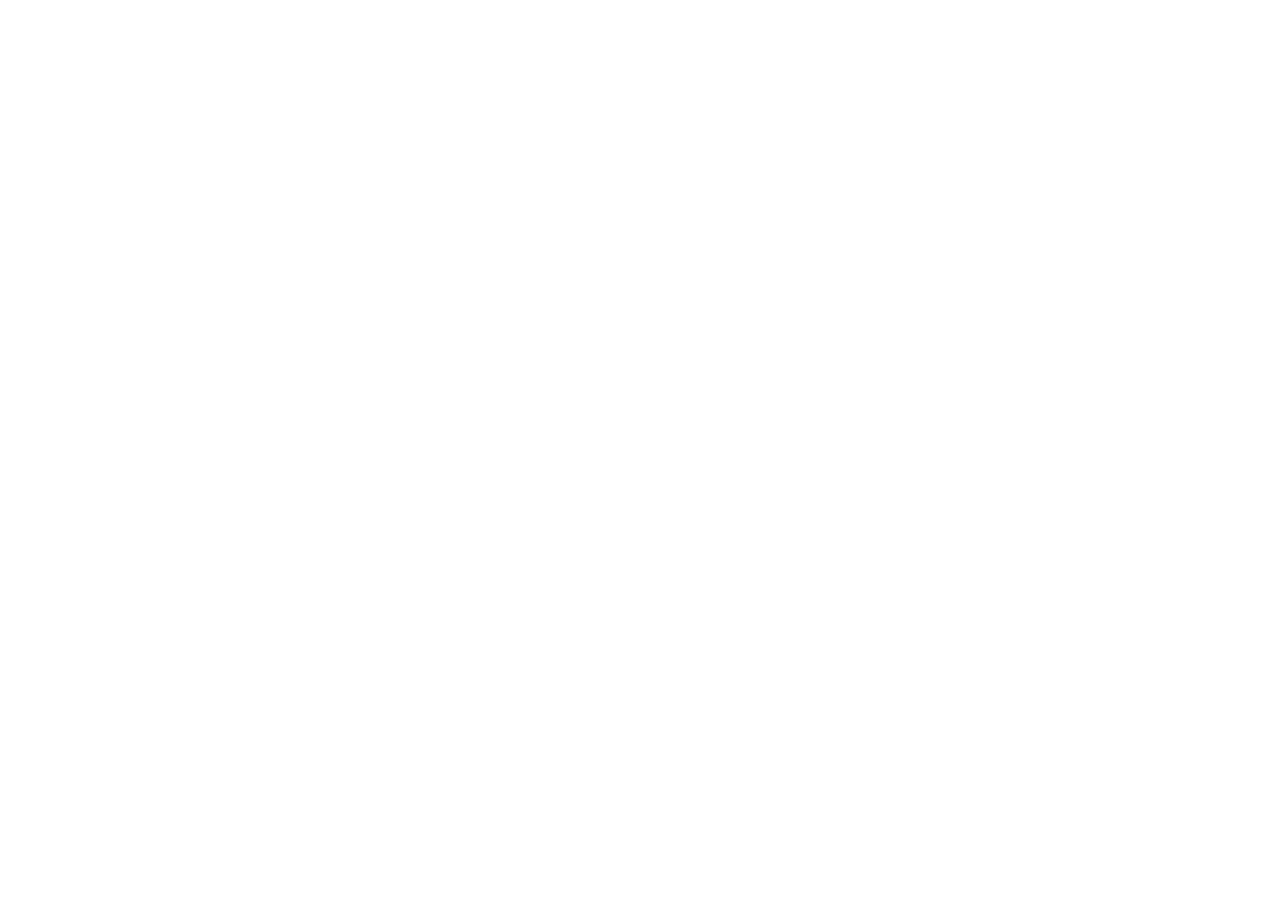
==== commit fba70bc8: "path" ====
--- a/index.html
+++ b/index.html
@@ -9,7 +9,8 @@
     <title></title>
     <meta name="description" content="">
     <meta name="viewport" content="width=device-width">
-    <!-- Place favicon.ico and apple-touch-icon.png in the root directory -->
+	<base href="/reddit-ng/" />
+	 <!-- Place favicon.ico and apple-touch-icon.png in the root directory -->
 	
 <!-- build:css styles/main.css -->
     <link rel="stylesheet" href="styles/main.css">
